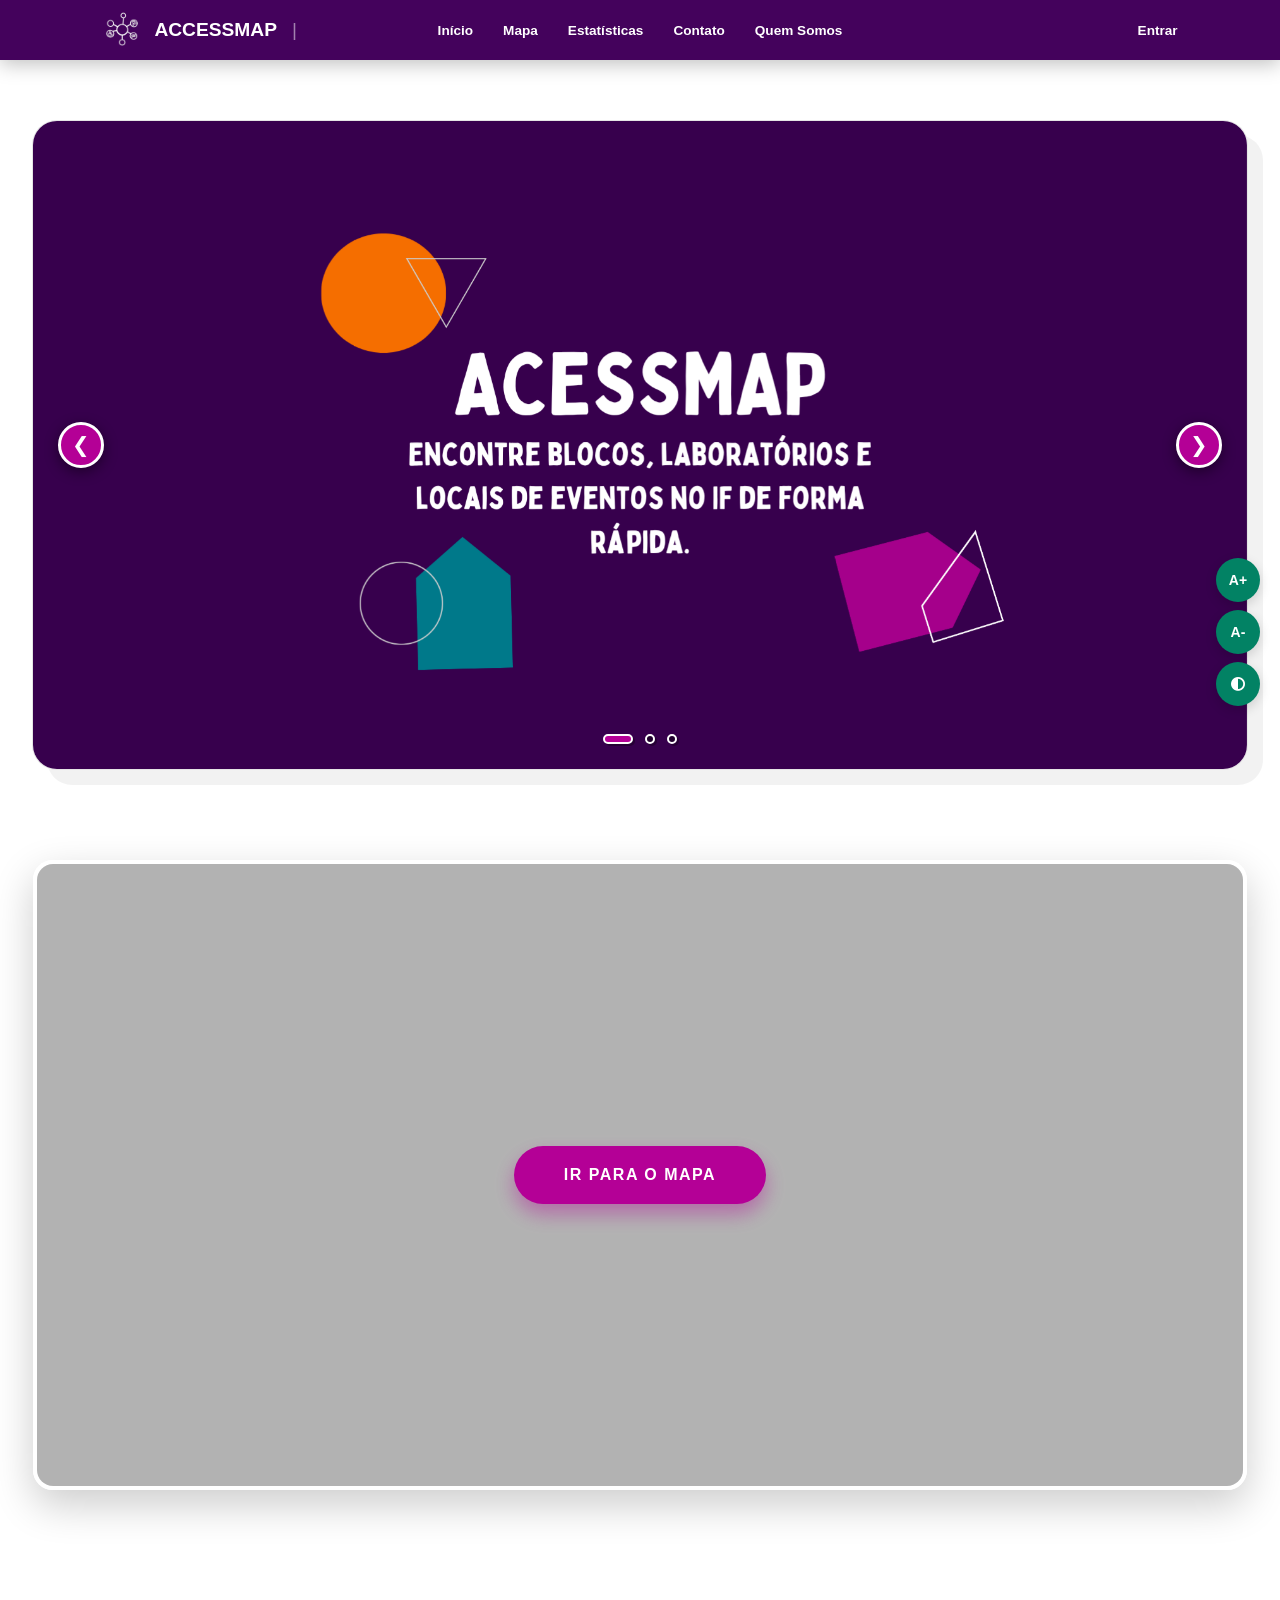
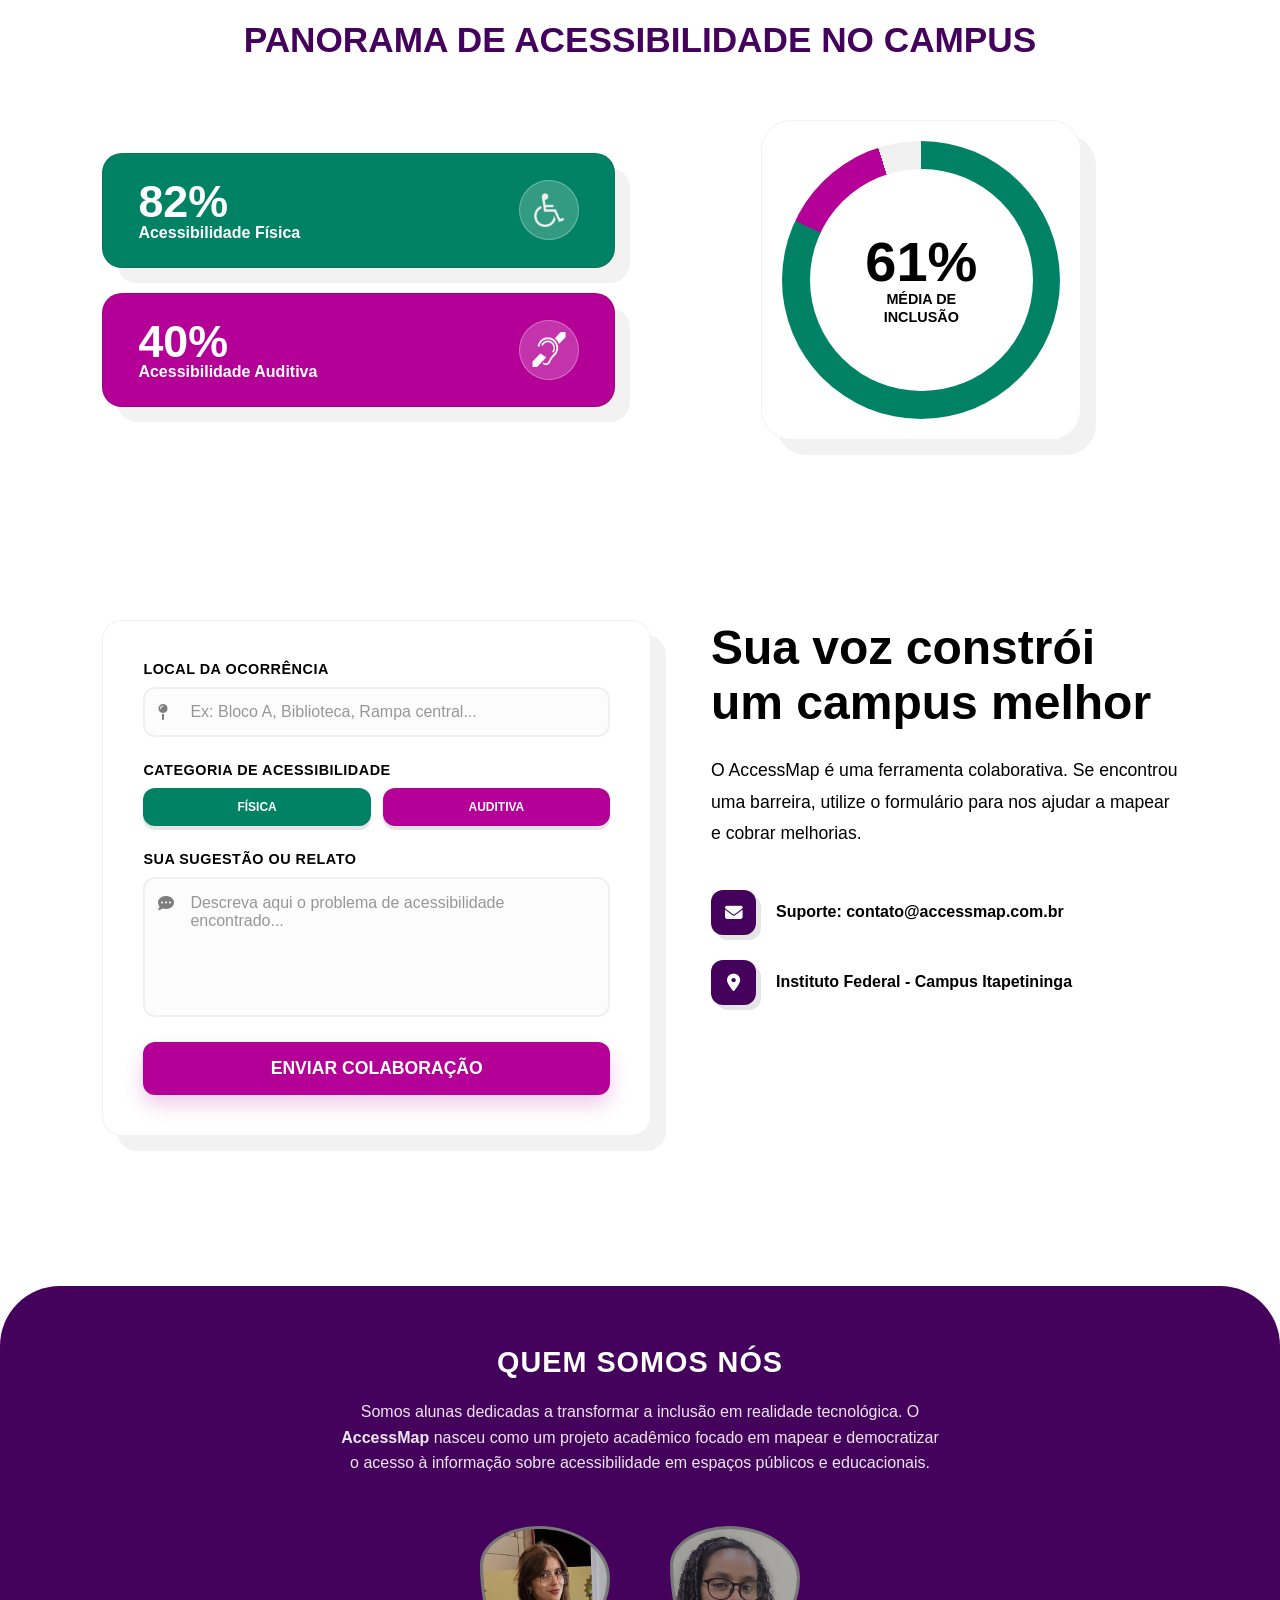
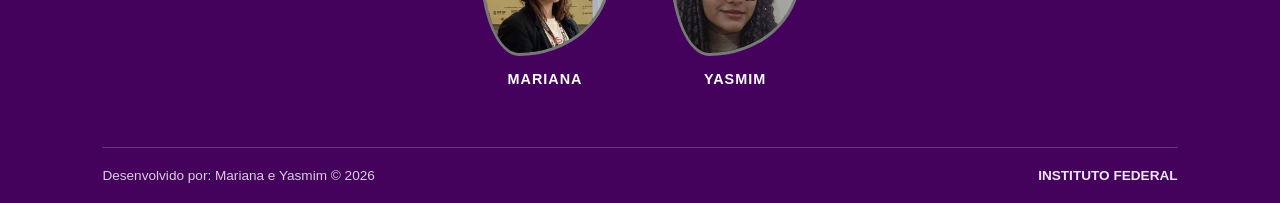
==== index.html @ ba7eb605 "correção das setas do carrossel" ====
<!DOCTYPE html>
<html lang="pt-BR">

<head>
    <meta charset="UTF-8">
    <meta name="viewport" content="width=device-width, initial-scale=1.0">
    <link rel="stylesheet" href="https://cdnjs.cloudflare.com/ajax/libs/font-awesome/6.4.2/css/all.min.css">
    <link rel="stylesheet" href="assets/css/style.css">
    <title>AccessMap - Acessibilidade no Campus</title>
    
    <link rel="icon" type="image/png" href="assets/images/logo-roxa.png">
</head>

<body>    
    <nav class="navbar" aria-label="Navegação Principal">
        <div class="logo">
            <img src="assets/images/logo-branca.png" alt="Logotipo AccessMap com símbolo de localização" class="logo-img">
            <span class="logo-text">ACCESSMAP</span>
        </div>

        <ul class="nav-links-desktop desktop-only">
            <li><a href="#">Início</a></li>
            <li><a href="#mapa">Mapa</a></li>
            <li><a href="#estatisticas">Estatísticas</a></li>
            <li><a href="#contato">Contato</a></li>
            <li><a href="#sobre">Quem Somos</a></li>
        </ul>

        <div class="nav-right desktop-only">
            <a href="login.html" class="btn-login-destaque">Entrar</a>
        </div>

        <div id="menu" class="mobile-only">
            <div id="menu-bar" onclick="menuOnClick()" role="button" aria-expanded="false" aria-controls="nav" aria-label="Menu de Navegação" tabindex="0">
                <div id="bar1" class="bar"></div>
                <div id="bar2" class="bar"></div>
                <div id="bar3" class="bar"></div>
            </div>
            <nav class="nav-mobile" id="nav" aria-label="Navegação móvel">
                <ul>
                    <li><a href="#" onclick="menuOnClick()">Início</a></li>
                    <li><a href="#mapa" onclick="menuOnClick()">Mapa</a></li>
                    <li><a href="#estatisticas" onclick="menuOnClick()">Estatísticas</a></li>
                    <li><a href="#contato" onclick="menuOnClick()">Contato</a></li>
                    <li><a href="#sobre" onclick="menuOnClick()">Quem Somos</a></li>
                    <li><a href="login.html" onclick="menuOnClick()" style="color: #FF4D8D; font-weight: 800;">Entrar</a></li>
                </ul>
            </nav>
        </div>
        <div class="menu-bg mobile-only" id="menu-bg"></div>
    </nav>

    <main id="conteudo-principal">

<section class="secao-carrossel" aria-label="Destaques Informativos">
    <div class="carousel-container">
        <div class="slides-wrapper" id="slider">
            <div class="slide"><img src="assets/images/motivacao.png" alt="Logo AccessMap: Encontre blocos e laboratórios no campus de forma rápida."></div>
            <div class="slide"><img src="assets/images/simbolos.png" alt="Infográfico: Símbolos universais de acessibilidade física e auditiva."></div>
            <div class="slide"><img src="assets/images/slide-final.png" alt="Mapa do campus com pinos de localização: Mova-se com autonomia."></div>
        </div>

        <button class="seta esquerda" onclick="btnMove(-1)" aria-label="Slide Anterior">❮</button>
        <button class="seta direita" onclick="btnMove(1)" aria-label="Próximo Slide">❯</button>

        <div class="indicadores" role="tablist" aria-label="Indicadores dos slides">
            <button class="dot active" onclick="jumpToSlide(0)" role="tab" aria-selected="true" aria-label="Ir para o slide 1"></button>
            <button class="dot" onclick="jumpToSlide(1)" role="tab" aria-selected="false" aria-label="Ir para o slide 2"></button>
            <button class="dot" onclick="jumpToSlide(2)" role="tab" aria-selected="false" aria-label="Ir para o slide 3"></button>
        </div>
    </div>
</section>

        <section id="mapa" class="map-section" aria-label="Mapa Interativo">
            <div class="map-container">
                <iframe
                    src="https://www.google.com/maps/embed?pb=!1m18!1m12!1m3!1d3653.447543818324!2d-48.0191295!3d-23.6061803!2m3!1f0!2f0!3f0!3m2!1i1024!2i768!4f13.1!3m3!1m2!1s0x94c5d336967733f3%3A0x67396a848c823f66!2sIFSP%20Campus%20Itapetininga!5e0!3m2!1spt-BR!2sbr!4v1700000000000"
                    width="100%" height="100%" style="border:0;" allowfullscreen="" loading="lazy"
                    title="Mapa de localização e acessibilidade do Campus Principal do Instituto Federal">
                </iframe>

                <div class="map-overlay">
                    <button type="button" class="btn-mapa" onclick="window.location.href='mapa.html'">
                        IR PARA O MAPA
                    </button>
                </div>
            </div>
        </section>

        <section id="estatisticas" class="stats-section">
            <h2 class="stats-title">PANORAMA DE ACESSIBILIDADE NO CAMPUS</h2>

            <div class="stats-container">
                <div class="stats-cards">

                    <div class="stat-card">
                        <div class="card-content">
                            <span class="card-number">82%</span>
                            <span class="card-label">Acessibilidade Física</span>
                        </div>
                        <div class="card-icon">
                            <img src="assets/images/simbolo-fisica-branca.png" alt="Ícone internacional de acessibilidade para cadeirantes">
                        </div>
                    </div>

                    <div class="stat-card">
                        <div class="card-content">
                            <span class="card-number">40%</span>
                            <span class="card-label">Acessibilidade Auditiva</span>
                        </div>
                        <div class="card-icon">
                            <img src="assets/images/simbolo-auditiva-branca.png" alt="Ícone internacional de acessibilidade para perda auditiva ou surdez">
                        </div>
                    </div>

                </div>

                <div class="stats-chart" aria-label="Gráfico circular mostrando a média de inclusão geral">
                    <div class="chart-container">
                        <div class="chart-ring"></div>
                        <div class="chart-legend-inner">
                            <span class="main-stat">61%</span>
                            <span class="sub-text">Média de<br>Inclusão</span>
                        </div>
                    </div>
                </div>
            </div>
        </section>

        <section id="contato" class="contact-section">
            <div class="contact-container">
                <div class="contact-card">
                    <form action="#" method="POST">
                        <div class="form-group">
                            <label for="local-ocorrencia">Local da Ocorrência</label>
                            <div class="input-wrapper">
                                <i class="fas fa-map-pin" aria-hidden="true"></i> 
                                <input type="text" id="local-ocorrencia" placeholder="Ex: Bloco A, Biblioteca, Rampa central..." required>
                            </div>
                        </div>

                        <fieldset class="form-group fieldset-reset">
                            <legend class="label-style">Categoria de Acessibilidade</legend>
                            <div class="type-buttons" role="group" aria-label="Escolha o tipo de acessibilidade afetada">
                                <button type="button" class="btn-type btn-fisica" aria-pressed="false">FÍSICA</button>
                                <button type="button" class="btn-type btn-auditiva" aria-pressed="false">AUDITIVA</button>
                            </div>
                        </fieldset>

                        <div class="form-group">
                            <label for="relato-sugestao">Sua sugestão ou relato</label>
                            <div class="input-wrapper">
                                <i class="fas fa-comment-dots" aria-hidden="true"></i>
                                <textarea id="relato-sugestao" placeholder="Descreva aqui o problema de acessibilidade encontrado..." required></textarea>
                            </div>
                        </div>

                        <button type="submit" class="btn-submit">ENVIAR COLABORAÇÃO</button>
                    </form>
                </div>

                <div class="contact-info">
                    <h2>Sua voz constrói um campus melhor</h2>
                    <p>O AccessMap é uma ferramenta colaborativa. Se encontrou uma barreira, utilize o formulário para nos ajudar a mapear e cobrar melhorias.</p>

                    <ul class="info-list">
                        <li>
                            <i class="fas fa-envelope" aria-hidden="true"></i> 
                            <span>Suporte: contato@accessmap.com.br</span>
                        </li>
                        <li>
                            <i class="fas fa-map-marker-alt" aria-hidden="true"></i> 
                            <span>Instituto Federal - Campus Itapetininga</span>
                        </li>
                    </ul>
                </div>
            </div>
        </section>

    </main>

    <footer id="sobre" class="main-footer">
        <div class="footer-content">
            <h2 class="footer-title">QUEM SOMOS NÓS</h2>
            <p class="footer-description">
                Somos alunas dedicadas a transformar a inclusão em realidade tecnológica.
                O <strong>AccessMap</strong> nasceu como um projeto acadêmico focado em mapear e democratizar
                o acesso à informação sobre acessibilidade em espaços públicos e educacionais.
            </p>

            <div class="team-container">
                <div class="team-member">
                    <div class="member-photo">
                        <img src="assets/images/mariana.png" alt="Fotografia de Mariana, co-desenvolvedora do projeto AccessMap">
                    </div>
                    <span class="member-name">MARIANA</span>
                </div>
                <div class="team-member">
                    <div class="member-photo">
                        <img src="assets/images/yasmim.jpeg" alt="Fotografia de Yasmim, co-desenvolvedora do projeto AccessMap">
                    </div>
                    <span class="member-name">YASMIM</span>
                </div>
            </div>
        </div>

        <div class="footer-bottom">
            <span class="copyright">Desenvolvido por: Mariana e Yasmim © 2026</span>
            <div class="footer-logo-if">
                <span>INSTITUTO FEDERAL</span>
            </div>
        </div>
    </footer>

    <div vw class="enabled">
        <div vw-access-button class="active"></div>
        <div vw-plugin-wrapper>
            <div class="vw-plugin-top-wrapper"></div>
        </div>
    </div>
    
    <div class="widget-acessibilidade-nativo" role="group" aria-label="Controles manuais de acessibilidade">
        <button type="button" id="btn-aumentar" onclick="mudarFonte(1)" aria-label="Aumentar tamanho do texto">A+</button>
        <button type="button" id="btn-diminuir" onclick="mudarFonte(-1)" aria-label="Diminuir tamanho do texto">A-</button>
        <button type="button" id="btn-contraste" onclick="toggleContraste()" aria-label="Alternar alto contraste">
            <i class="fas fa-adjust" aria-hidden="true"></i>
        </button>
    </div>
    
    <script src="https://vlibras.gov.br/app/vlibras-plugin.js"></script>
    <script>
        new window.VLibras.Widget('https://vlibras.gov.br/app');
    </script>
    
    <script src="assets/js/script.js"></script>
</body>

</html>
---- assets/css/style.css ----
@charset "UTF-8";
.navbar {
  display: flex;
  justify-content: space-between;
  align-items: center;
  padding: 0 8%;
  height: 60px;
  background: #44025c;
  position: fixed;
  top: 0;
  left: 0;
  width: 100%;
  box-sizing: border-box;
  z-index: 100;
  box-shadow: 0 4px 20px rgba(0, 0, 0, 0.25);
}
.navbar .logo {
  flex: 1;
  display: flex;
  align-items: center;
  gap: 12px;
  font-family: "Montserrat", sans-serif;
  font-weight: 800;
  color: #fff;
  font-size: 1.2rem;
}
.navbar .logo .logo-img {
  height: 40px;
  width: auto;
}
.navbar .logo .logo-text {
  display: flex;
  align-items: center;
}
.navbar .logo .logo-text::after {
  content: "|";
  margin-left: 15px;
  font-weight: 200;
  opacity: 0.5;
}

body {
  padding-top: 60px;
}

.nav-links-desktop {
  flex: 2;
  display: flex;
  list-style: none;
  gap: 30px;
  justify-content: center;
}
.nav-links-desktop a {
  text-decoration: none;
  color: #fff;
  font-weight: 600;
  font-family: "Montserrat", sans-serif;
  font-size: 0.85rem;
  transition: 0.3s;
  border-radius: 4px;
}
.nav-links-desktop a:hover {
  color: #cbcbcb;
}
.nav-links-desktop a:focus-visible {
  outline: 2px solid #fff;
  outline-offset: 4px;
}

.nav-right {
  flex: 1;
  display: flex;
  justify-content: flex-end;
  align-items: center;
  gap: 20px;
}
.nav-right .btn-login-destaque {
  text-decoration: none;
  color: #fff;
  font-weight: 800;
  font-family: "Montserrat", sans-serif;
  font-size: 0.85rem;
  border-radius: 4px;
  transition: 0.3s;
}
.nav-right .btn-login-destaque:hover {
  color: #cbcbcb;
}
.nav-right .btn-login-destaque:focus-visible {
  outline: 2px solid #fff;
  outline-offset: 4px;
}

.mobile-only {
  display: none;
}

@media (max-width: 768px) {
  .desktop-only, .nav-links-desktop, .nav-right {
    display: none !important;
  }
  .mobile-only {
    display: block !important;
  }
  .navbar {
    padding: 0 5%;
  }
  #menu-bar {
    width: 55px;
    height: 34px;
    cursor: pointer;
    z-index: 105;
    position: relative;
    display: flex;
    flex-direction: column;
    justify-content: center;
    align-items: flex-end;
    border-radius: 4px;
  }
  #menu-bar .bar {
    height: 3px;
    width: 100%;
    background-color: #fff;
    display: block;
    border-radius: 3px;
    transition: 0.5s;
    margin: 4px 0;
  }
  #menu-bar #bar2 {
    width: 70%;
  }
  .nav-mobile {
    display: none;
    position: fixed;
    top: 0;
    right: 0;
    width: 100%;
    height: 100vh;
    z-index: 104;
    flex-direction: column;
    align-items: center;
    justify-content: center;
  }
  .nav-mobile.change {
    display: flex;
  }
  .nav-mobile ul {
    list-style: none;
    padding: 0;
    text-align: center;
  }
  .nav-mobile ul li {
    padding: 20px 0;
  }
  .nav-mobile ul li a {
    color: white;
    font-size: 1.5rem;
    text-decoration: none;
    font-family: "Montserrat", sans-serif;
    font-weight: 600;
    transition: 0.3s;
    display: block;
  }
  .nav-mobile ul li a:hover {
    color: #cbcbcb;
  }
  .menu-bg {
    position: fixed;
    top: 15px;
    right: 15px;
    width: 0;
    height: 0;
    background: rgba(31.1063829787, 0.914893617, 42.085106383, 0.9);
    border-radius: 50%;
    transition: 0.7s cubic-bezier(0.4, 0, 0.2, 1);
    z-index: 90;
  }
  .menu-bg.change-bg {
    width: 300vmax;
    height: 300vmax;
    transform: translate(50%, -50%);
  }
  .change #bar1 {
    transform: translateY(11px) rotateZ(-45deg);
    width: 100%;
  }
  .change #bar2 {
    opacity: 0;
    transform: translateX(10px);
  }
  .change #bar3 {
    transform: translateY(-11px) rotateZ(45deg);
    width: 100%;
  }
}
@keyframes fadeInMenu {
  from {
    opacity: 0;
    filter: blur(5px);
    transform: scale(0.9);
  }
  to {
    opacity: 1;
    filter: blur(0);
    transform: scale(1);
  }
}
.secao-carrossel {
  margin-top: 20px;
  padding: 40px 0;
  display: flex;
  justify-content: center;
}

.carousel-container {
  width: 95%;
  max-width: 1300px;
  height: 650px;
  position: relative;
  overflow: hidden;
  border-radius: 25px;
  background: white;
  border: 1px solid rgba(0, 0, 0, 0.1);
  box-shadow: 15px 15px 0px rgba(0, 0, 0, 0.05);
  touch-action: pan-y;
}
.carousel-container .slides-wrapper {
  display: flex;
  width: 100%;
  height: 100%;
  transition: transform 1.2s cubic-bezier(0.2, 1, 0.3, 1);
}
.carousel-container .slide {
  min-width: 100%;
  height: 100%;
}
.carousel-container .slide img {
  width: 100%;
  height: 100%;
  object-fit: cover;
  backface-visibility: hidden;
}
.carousel-container .seta {
  position: absolute;
  top: 50%;
  transform: translateY(-50%);
  width: 46px;
  height: 46px;
  display: flex;
  align-items: center;
  justify-content: center;
  font-size: 1.3rem;
  cursor: pointer;
  border-radius: 50%;
  transition: all 0.3s ease;
  z-index: 20;
  background: #b40096;
  color: #ffffff;
  border: 3px solid #ffffff;
  box-shadow: 0px 4px 14px rgba(0, 0, 0, 0.45);
}
.carousel-container .seta:hover {
  background: #44025c;
  transform: translateY(-50%) scale(1.1);
  box-shadow: 0px 6px 18px rgba(0, 0, 0, 0.55);
}
.carousel-container .seta.esquerda {
  left: 25px;
}
.carousel-container .seta.direita {
  right: 25px;
}

.indicadores {
  position: absolute;
  bottom: 25px;
  left: 50%;
  transform: translateX(-50%);
  display: flex;
  gap: 12px;
  z-index: 20;
}
.indicadores .dot {
  width: 10px;
  height: 10px;
  background: rgba(0, 0, 0, 0.4);
  border: 2px solid #ffffff;
  border-radius: 50%;
  cursor: pointer;
  transition: all 0.5s ease;
  box-shadow: 2px 2px 0px rgba(0, 0, 0, 0.3);
}
.indicadores .dot.active {
  background: #b40096;
  border-color: #ffffff;
  width: 30px;
  border-radius: 20px;
}

@media (max-width: 768px) {
  .carousel-container {
    width: 90%;
    height: 350px;
    border-radius: 15px;
    box-shadow: 10px 10px 0px rgba(0, 0, 0, 0.05);
  }
  .carousel-container .seta {
    display: none !important;
  }
}
.map-section {
  padding: 0 20px;
  width: 100%;
  max-width: 98%;
  margin: 50px auto;
  box-sizing: border-box;
  position: relative;
  display: block;
}
.map-section .map-container {
  width: 100%;
  height: 70vh;
  position: relative;
  border-radius: 20px;
  overflow: hidden;
  box-shadow: 0 15px 40px rgba(0, 0, 0, 0.2);
  border: 4px solid #ffffff;
}
.map-section .map-container iframe {
  display: block;
  width: 100%;
  height: 100%;
  filter: grayscale(100%) contrast(1.1);
  border: none;
}
.map-section .map-overlay {
  position: absolute;
  top: 0;
  left: 0;
  width: 100%;
  height: 100%;
  background-color: rgba(0, 0, 0, 0.3);
  display: flex;
  align-items: center;
  justify-content: center;
  pointer-events: auto;
}
.map-section button.btn-mapa {
  appearance: none;
  border: none;
  cursor: pointer;
  background-color: #b40096;
  color: #fff;
  padding: 20px 50px;
  border-radius: 50px;
  font-family: "Montserrat", sans-serif, sans-serif;
  font-weight: 800;
  font-size: 1rem;
  text-transform: uppercase;
  letter-spacing: 1.5px;
  box-shadow: 0 10px 20px rgba(180, 0, 150, 0.4);
  transition: all 0.3s ease;
}
.map-section button.btn-mapa:hover {
  background-color: rgb(129, 0, 107.5);
  transform: scale(1.05);
  box-shadow: 0 15px 30px rgba(180, 0, 150, 0.6);
}
@media (max-width: 768px) {
  .map-section {
    padding: 0 10px;
    max-width: 100%;
    margin: 30px auto;
  }
  .map-section .map-container {
    height: 80vh;
    border-radius: 15px;
  }
  .map-section button.btn-mapa {
    padding: 15px 30px;
    font-size: 0.85rem;
  }
}

@keyframes fadeInUp {
  from {
    opacity: 0;
    transform: translateY(30px);
  }
  to {
    opacity: 1;
    transform: translateY(0);
  }
}
.stats-section {
  padding: 80px 8%;
  background-color: #fff;
  text-align: center;
  overflow: hidden;
}
.stats-section .stats-title {
  font-family: "Montserrat", sans-serif;
  color: #44025c;
  font-size: 2.2rem;
  margin-bottom: 60px;
  font-weight: 800;
  animation: fadeInUp 0.8s ease forwards;
  transition: color 0.3s ease;
}
.stats-section .stats-title:hover {
  color: #b40096;
}
.stats-section .stats-container {
  display: flex;
  gap: 50px;
  justify-content: center;
  align-items: center;
}
.stats-section .stats-cards {
  flex: 1;
  display: flex;
  flex-direction: column;
  gap: 25px;
}
.stats-section .stats-cards .stat-card {
  display: flex;
  justify-content: space-between;
  align-items: center;
  padding: 25px 35px;
  border-radius: 20px;
  color: #fff;
  border: 1px solid rgba(0, 0, 0, 0.1);
  box-shadow: 15px 15px 0px rgba(0, 0, 0, 0.05);
  transition: all 0.4s cubic-bezier(0.175, 0.885, 0.32, 1.275);
  opacity: 0;
  animation: fadeInUp 0.6s ease forwards;
}
.stats-section .stats-cards .stat-card:nth-child(1) {
  animation-delay: 0.2s;
  background-color: #028264;
}
.stats-section .stats-cards .stat-card:nth-child(2) {
  animation-delay: 0.4s;
  background-color: #b40096;
}
.stats-section .stats-cards .stat-card:hover {
  transform: translate(-5px, -5px);
  box-shadow: 20px 20px 0px rgba(0, 0, 0, 0.08);
  filter: brightness(1.1);
}
.stats-section .stats-cards .stat-card:hover .card-icon {
  transform: rotate(15deg) scale(1.1);
}
.stats-section .stats-cards .stat-card .card-content {
  text-align: left;
}
.stats-section .stats-cards .stat-card .card-number {
  font-size: 2.8rem;
  font-weight: 800;
  display: block;
  line-height: 1;
}
.stats-section .stats-cards .stat-card .card-label {
  font-weight: 600;
  font-size: 1rem;
  display: block;
}
.stats-section .stats-cards .stat-card .card-icon {
  width: 60px;
  height: 60px;
  background: rgba(255, 255, 255, 0.2);
  backdrop-filter: blur(5px);
  border: 1px solid rgba(255, 255, 255, 0.3);
  border-radius: 50%;
  display: flex;
  justify-content: center;
  align-items: center;
  transition: transform 0.4s ease;
}
.stats-section .stats-cards .stat-card .card-icon img {
  width: 60%;
  height: 60%;
}
.stats-section .stats-chart {
  flex: 1;
  display: flex;
  justify-content: center;
  opacity: 0;
  animation: fadeInUp 0.8s ease forwards 0.5s;
}
.stats-section .stats-chart .chart-container {
  position: relative;
  width: 320px;
  height: 320px;
  padding: 20px;
  background: #fff;
  border-radius: 30px;
  border: 1px solid rgba(0, 0, 0, 0.05);
  box-shadow: 15px 15px 0px rgba(0, 0, 0, 0.05);
  transition: transform 0.5s ease;
}
.stats-section .stats-chart .chart-container:hover {
  transform: translate(-5px, -5px);
  box-shadow: 20px 20px 0px rgba(0, 0, 0, 0.08);
}
.stats-section .stats-chart .chart-ring {
  width: 100%;
  height: 100%;
  border-radius: 50%;
  background: conic-gradient(#028264 0% 82%, #b40096 82% 95%, #f0f0f0 95% 100%);
  display: flex;
  justify-content: center;
  align-items: center;
}
.stats-section .stats-chart .chart-ring::after {
  content: "";
  position: absolute;
  width: 70%;
  height: 70%;
  background-color: #fff;
  border-radius: 50%;
}
.stats-section .stats-chart .chart-legend-inner {
  position: absolute;
  top: 50%;
  left: 50%;
  transform: translate(-50%, -50%);
  z-index: 2;
  text-align: center;
  pointer-events: none;
}
.stats-section .stats-chart .chart-legend-inner .main-stat {
  display: block;
  font-size: 3.5rem;
  font-weight: 800;
  color: #000000;
  line-height: 1;
}
.stats-section .stats-chart .chart-legend-inner .sub-text {
  font-size: 0.9rem;
  color: #000000;
  font-weight: 600;
  text-transform: uppercase;
}

@media (max-width: 992px) {
  .stats-section {
    padding: 60px 20px;
  }
  .stats-section .stats-title {
    font-size: 1.8rem;
    margin-bottom: 40px;
    padding: 0 10px;
  }
  .stats-container {
    flex-direction: column;
    gap: 30px;
  }
  .stats-cards {
    width: 100%;
    order: 1;
    padding: 0 10px;
  }
  .stats-cards .stat-card {
    padding: 20px;
    box-shadow: 8px 8px 0px rgba(0, 0, 0, 0.05);
    min-height: 100px;
  }
  .stats-cards .stat-card:hover {
    transform: none;
  }
  .stats-cards .stat-card .card-content {
    max-width: 70%;
  }
  .stats-cards .stat-card .card-number {
    font-size: 2.2rem;
    overflow-wrap: break-word;
  }
  .stats-cards .stat-card .card-label {
    font-size: 0.9rem;
    line-height: 1.2;
    white-space: normal;
  }
  .stats-cards .stat-card .card-icon {
    width: 50px;
    height: 50px;
    flex-shrink: 0;
  }
  .stats-chart {
    order: 2;
    width: 100%;
  }
  .stats-chart .chart-container {
    width: 280px;
    height: 280px;
    margin: 0 auto;
    box-shadow: 8px 8px 0px rgba(0, 0, 0, 0.05);
  }
  .stats-chart .chart-legend-inner .main-stat {
    font-size: 2.8rem;
  }
  .stats-chart .chart-legend-inner .sub-text {
    font-size: 0.8rem;
  }
}
@media (max-width: 380px) {
  .stats-section .stats-cards .stat-card {
    padding: 15px;
  }
  .stats-section .stats-cards .stat-card .card-number {
    font-size: 1.8rem;
  }
  .stats-section .stats-cards .stat-card .card-icon {
    width: 40px;
    height: 40px;
  }
}
.contact-section {
  padding: 100px 8%;
  background-color: #fff;
  overflow: hidden;
  text-align: left;
}
.contact-section .contact-container {
  display: flex;
  align-items: flex-start;
  gap: 60px;
  justify-content: space-between;
  max-width: 100%;
}
.contact-section .contact-card {
  flex: 1;
  background: #fff;
  padding: 40px;
  border-radius: 20px;
  border: 1px solid rgba(0, 0, 0, 0.05);
  box-shadow: 15px 15px 0px rgba(0, 0, 0, 0.05);
  transition: all 0.3s ease;
  min-width: 0;
}
.contact-section .contact-card:hover {
  transform: translate(-5px, -5px);
  box-shadow: 20px 20px 0px rgba(0, 0, 0, 0.08);
}
.contact-section .contact-card .fieldset-reset {
  border: none !important;
  outline: none !important;
  margin: 0 0 25px 0;
  padding: 0;
  display: block;
  width: 100%;
}
.contact-section .contact-card .label-style, .contact-section .contact-card label {
  display: block;
  font-family: "Montserrat", sans-serif;
  color: #000000;
  font-size: 0.9rem;
  font-weight: 700;
  margin-bottom: 10px;
  text-transform: uppercase;
  letter-spacing: 0.5px;
}
.contact-section .contact-card .form-group {
  margin-bottom: 25px;
  text-align: left;
}
.contact-section .contact-card .form-group label {
  display: block;
  font-family: "Montserrat", sans-serif;
  color: #000000;
  font-size: 0.9rem;
  font-weight: 700;
  margin-bottom: 10px;
  text-transform: uppercase;
  letter-spacing: 0.5px;
}
.contact-section .contact-card .form-group .input-wrapper {
  position: relative;
  display: flex;
  align-items: center;
}
.contact-section .contact-card .form-group .input-wrapper i {
  position: absolute;
  left: 15px;
  color: #000000;
  opacity: 0.5;
  pointer-events: none;
  transition: opacity 0.3s, color 0.3s;
}
.contact-section .contact-card .form-group .input-wrapper input, .contact-section .contact-card .form-group .input-wrapper textarea {
  width: 100%;
  padding: 14px 15px 14px 45px;
  border: 2px solid #f0f0f0;
  border-radius: 12px;
  font-family: "Open Sans", sans-serif;
  background-color: #fcfcfc;
  outline: none;
  transition: all 0.3s ease;
  box-sizing: border-box;
  color: #000000;
  font-size: 1rem;
}
.contact-section .contact-card .form-group .input-wrapper input::placeholder, .contact-section .contact-card .form-group .input-wrapper textarea::placeholder {
  color: #000000;
  opacity: 0.4;
}
.contact-section .contact-card .form-group .input-wrapper input:focus, .contact-section .contact-card .form-group .input-wrapper textarea:focus {
  border-color: #028264;
  background-color: #fff;
  box-shadow: 0 5px 15px rgba(2, 130, 100, 0.1);
}
.contact-section .contact-card .form-group .input-wrapper input:focus + i, .contact-section .contact-card .form-group .input-wrapper textarea:focus + i {
  opacity: 1;
  color: #028264;
}
.contact-section .contact-card .form-group .input-wrapper textarea {
  height: 140px;
  resize: none;
  padding-top: 15px;
}
.contact-section .contact-card .form-group .input-wrapper i.fa-comment-dots {
  top: 18px;
}
.contact-section .type-buttons {
  display: flex;
  gap: 12px;
  flex-wrap: wrap;
  margin-bottom: 0px;
}
.contact-section .type-buttons .btn-type {
  flex: 1;
  min-width: 90px;
  padding: 12px;
  border: none;
  border-radius: 12px;
  color: white;
  font-family: "Montserrat", sans-serif;
  font-weight: 700;
  font-size: 0.75rem;
  cursor: pointer;
  transition: all 0.3s ease;
  box-shadow: 0 4px 0px rgba(0, 0, 0, 0.1);
}
.contact-section .type-buttons .btn-type:hover {
  opacity: 0.9;
  transform: translateY(-2px);
  box-shadow: 0 6px 0px rgba(0, 0, 0, 0.1);
}
.contact-section .type-buttons .btn-type:active {
  transform: translateY(0px);
  box-shadow: 0 2px 0px rgba(0, 0, 0, 0.1);
}
.contact-section .type-buttons .btn-fisica {
  background-color: #028264;
}
.contact-section .type-buttons .btn-visual {
  background-color: #8399fb;
}
.contact-section .type-buttons .btn-auditiva {
  background-color: #b40096;
}
.contact-section .btn-submit {
  background-color: #b40096;
  color: white;
  border: none;
  padding: 16px;
  border-radius: 12px;
  font-family: "Montserrat", sans-serif;
  font-weight: 800;
  font-size: 1.1rem;
  cursor: pointer;
  transition: all 0.3s ease;
  width: 100%;
  box-shadow: 0 10px 20px rgba(180, 0, 150, 0.2);
}
.contact-section .btn-submit:hover {
  background-color: rgb(129, 0, 107.5);
  transform: translateY(-3px);
  box-shadow: 0 15px 25px rgba(180, 0, 150, 0.3);
}
.contact-section .contact-info {
  flex: 1;
  min-width: 0;
}
.contact-section .contact-info h2 {
  font-family: "Montserrat", sans-serif;
  color: #000000;
  font-size: 3rem;
  font-weight: 800;
  margin-bottom: 25px;
}
.contact-section .contact-info p {
  font-size: 1.1rem;
  color: #000000;
  margin-bottom: 40px;
  line-height: 1.8;
}
.contact-section .contact-info .info-list {
  list-style: none;
  padding: 0;
}
.contact-section .contact-info .info-list li {
  display: flex;
  align-items: center;
  gap: 20px;
  font-weight: 600;
  color: #000000;
  margin-bottom: 25px;
}
.contact-section .contact-info .info-list li i {
  color: white;
  background-color: #44025c;
  width: 45px;
  height: 45px;
  display: flex;
  align-items: center;
  justify-content: center;
  border-radius: 12px;
  font-size: 1.1rem;
  flex-shrink: 0;
  box-shadow: 5px 5px 0px rgba(0, 0, 0, 0.1);
}

@media (max-width: 992px) {
  .contact-section {
    padding: 60px 25px;
  }
  .contact-container {
    flex-direction: column;
    gap: 50px;
  }
  .contact-card {
    width: 100%;
    order: 2;
    padding: 30px 20px;
  }
  .contact-info {
    order: 1;
    width: 100%;
  }
  .contact-info h2 {
    font-size: 2.2rem;
  }
}
.main-footer {
  background-color: #44025c;
  color: #fff;
  padding: 60px 8% 20px 8%;
  border-radius: 60px 60px 0 0;
  text-align: center;
  position: relative;
  margin-top: 50px;
}
.main-footer .footer-title {
  font-family: "Montserrat", sans-serif;
  font-weight: 800;
  font-size: 1.8rem;
  margin-bottom: 20px;
  letter-spacing: 1px;
}
.main-footer .footer-description {
  max-width: 600px;
  margin: 0 auto 50px auto;
  font-family: "Open Sans", sans-serif;
  line-height: 1.6;
  opacity: 0.9;
}
.main-footer .team-container {
  display: flex;
  justify-content: center;
  gap: 60px;
  margin-bottom: 60px;
}
.main-footer .team-container .team-member {
  display: flex;
  flex-direction: column;
  align-items: center;
  gap: 15px;
}
.main-footer .team-container .team-member .member-photo {
  width: 130px;
  height: 130px;
  background-color: #555;
  border-radius: 45% 55% 70% 30%/30% 40% 60% 70%;
  overflow: hidden;
  border: 3px solid rgba(255, 255, 255, 0.2);
  transition: transform 0.3s ease, border-color 0.3s ease;
}
.main-footer .team-container .team-member .member-photo img {
  width: 100%;
  height: 100%;
  object-fit: cover;
  filter: none;
  transition: 0.3s;
}
.main-footer .team-container .team-member .member-photo:hover {
  transform: scale(1.1) rotate(5deg);
  border-color: #b40096;
}
.main-footer .team-container .team-member .member-photo:hover img {
  filter: none;
}
.main-footer .team-container .team-member .member-name {
  font-family: "Montserrat", sans-serif;
  font-weight: 700;
  font-size: 0.9rem;
  letter-spacing: 1px;
}
.main-footer .footer-bottom {
  border-top: 1px solid rgba(255, 255, 255, 0.2);
  padding-top: 20px;
  display: flex;
  justify-content: space-between;
  align-items: center;
  font-family: "Open Sans", sans-serif;
  font-size: 0.85rem;
}
.main-footer .footer-bottom .copyright {
  opacity: 0.8;
}
.main-footer .footer-bottom .footer-logo-if {
  font-weight: 700;
  opacity: 0.9;
}

@media (max-width: 768px) {
  .main-footer {
    padding: 40px 5% 20px 5%;
    border-radius: 40px 40px 0 0;
  }
  .main-footer .team-container {
    gap: 30px;
    flex-wrap: wrap;
  }
  .main-footer .footer-bottom {
    flex-direction: column;
    gap: 15px;
    text-align: center;
  }
}
/* ==========================================================================
   1. V-LIBRAS (Customização do Botão de Libras)
   ========================================================================== */
div[vw].enabled {
  position: fixed !important;
  top: 50% !important;
  bottom: auto !important;
  right: 20px !important;
  left: auto !important;
  z-index: 2147483647 !important;
}
div[vw].enabled [vw-access-button], div[vw].enabled .vw-access-button {
  background-color: #028264 !important;
  box-shadow: 0 4px 12px rgba(0, 0, 0, 0.15) !important;
}
div[vw].enabled [vw-access-button] img, div[vw].enabled .vw-access-button img {
  filter: hue-rotate(310deg) saturate(1.5) !important;
}

/* ==========================================================================
   2. WIDGET DE ACESSIBILIDADE NATIVO (A+, A-, Contraste)
   ========================================================================== */
.widget-acessibilidade-nativo {
  position: fixed !important;
  top: 62% !important;
  bottom: auto !important;
  right: 20px !important;
  left: auto !important;
  z-index: 2147483647 !important;
  display: flex;
  flex-direction: column;
  gap: 8px;
}
.widget-acessibilidade-nativo button {
  width: 44px;
  height: 44px;
  background-color: #028264;
  color: #fff;
  border: none;
  border-radius: 50%;
  font-family: "Montserrat", sans-serif;
  font-weight: 700;
  font-size: 14px !important;
  cursor: pointer;
  display: flex;
  align-items: center;
  justify-content: center;
  box-shadow: 0 4px 12px rgba(0, 0, 0, 0.15);
  transition: all 0.2s cubic-bezier(0.175, 0.885, 0.32, 1.275);
}
.widget-acessibilidade-nativo button:hover {
  background-color: rgb(1.3818181818, 89.8181818182, 69.0909090909);
  transform: scale(1.08);
}
.widget-acessibilidade-nativo button:focus-visible {
  outline: 3px solid #b40096;
  outline-offset: 2px;
  transform: scale(1.08);
}

/* ==========================================================================
   3. REGRAS DE RESPONSIVIDADE (Ajustes para Mobile)
   ========================================================================== */
@media (max-width: 768px) {
  div[vw].enabled {
    top: 45% !important;
    right: 10px !important;
    transform: scale(0.85);
  }
  .widget-acessibilidade-nativo {
    top: 56% !important;
    right: 10px !important;
  }
  .widget-acessibilidade-nativo button {
    width: 38px;
    height: 38px;
  }
}
/* ==========================================================================
   4. ESTILOS GLOBAIS DE ALTO CONTRASTE (Injetado via JavaScript no body)
   ========================================================================== */
body.alto-contraste {
  background-color: #000000 !important;
  color: #ffffff !important;
}
body.alto-contraste h1, body.alto-contraste h2, body.alto-contraste h3, body.alto-contraste h4, body.alto-contraste p, body.alto-contraste span, body.alto-contraste li, body.alto-contraste a, body.alto-contraste label, body.alto-contraste legend, body.alto-contraste .logo-text, body.alto-contraste .back-link, body.alto-contraste .switch {
  color: #ffff00 !important;
}
body.alto-contraste .navbar, body.alto-contraste .auth-card, body.alto-contraste .main-footer, body.alto-contraste .stats-section, body.alto-contraste .contact-card, body.alto-contraste .sidebar {
  background-color: #000000 !important;
  background: #000000 !important;
  border: 2px solid #ffff00 !important;
  box-shadow: none !important;
}
body.alto-contraste .input-group input, body.alto-contraste .search-container input {
  background-color: #000000 !important;
  color: #ffffff !important;
  border: 2px solid #ffff00 !important;
}
body.alto-contraste .input-group input::placeholder, body.alto-contraste .search-container input::placeholder {
  color: #ffff00 !important;
  opacity: 0.8;
}
body.alto-contraste button, body.alto-contraste .btn-auth, body.alto-contraste .btn-mapa, body.alto-contraste .btn-submit, body.alto-contraste .btn-type {
  background-color: #000000 !important;
  color: #ffff00 !important;
  border: 2px solid #ffff00 !important;
  box-shadow: none !important;
}
body.alto-contraste button:hover, body.alto-contraste button:focus-visible, body.alto-contraste .btn-auth:hover, body.alto-contraste .btn-auth:focus-visible, body.alto-contraste .btn-mapa:hover, body.alto-contraste .btn-mapa:focus-visible, body.alto-contraste .btn-submit:hover, body.alto-contraste .btn-submit:focus-visible, body.alto-contraste .btn-type:hover, body.alto-contraste .btn-type:focus-visible {
  background-color: #ffff00 !important;
  color: #000000 !important;
}
body.alto-contraste .widget-acessibilidade-nativo button {
  background-color: #000000 !important;
  color: #ffff00 !important;
  border: 2px solid #ffff00 !important;
  box-shadow: none !important;
}
body.alto-contraste .widget-acessibilidade-nativo button:hover {
  background-color: #ffff00 !important;
  color: #000000 !important;
}
body.alto-contraste #map, body.alto-contraste iframe, body.alto-contraste img, body.alto-contraste .slide img {
  filter: grayscale(100%) contrast(140%) !important;
}

.container-mapa {
  display: flex;
  width: 100%;
  height: calc(100vh - 80px);
  background-color: #f4f4f4;
  overflow: hidden;
}
.container-mapa .sidebar {
  width: 380px;
  height: 100%;
  background: #fff;
  display: flex;
  flex-direction: column;
  box-shadow: 4px 0 15px rgba(0, 0, 0, 0.05);
  z-index: 10;
  padding: 25px;
}
.container-mapa .sidebar h2 {
  font-family: "Montserrat", sans-serif;
  font-size: 1.5rem;
  color: #000000;
  margin-bottom: 20px;
}
.container-mapa .sidebar .search-container {
  position: relative;
  margin-bottom: 20px;
}
.container-mapa .sidebar .search-container .search-icon {
  position: absolute;
  left: 15px;
  top: 50%;
  transform: translateY(-50%);
  color: #000000;
  opacity: 0.6;
  pointer-events: none;
  font-size: 0.9rem;
  z-index: 5;
}
.container-mapa .sidebar .search-container #search-input {
  width: 100%;
  padding: 12px 15px 12px 40px;
  border: 2px solid #f0f0f0;
  border-radius: 12px;
  font-family: "Montserrat", sans-serif;
  font-size: 0.9rem;
  color: #000000;
  transition: all 0.3s ease;
  background-color: #f9f9f9;
}
.container-mapa .sidebar .search-container #search-input::placeholder {
  color: #000000;
  opacity: 0.5;
}
.container-mapa .sidebar .search-container #search-input:focus {
  outline: none;
  border-color: #b40096;
  background-color: #fff;
  box-shadow: 0 4px 12px rgba(180, 0, 150, 0.1);
}
.container-mapa .sidebar .fieldset-reset {
  border: none;
  margin: 0 0 25px 0;
  padding: 0;
}
.container-mapa .sidebar .fieldset-reset span {
  display: block;
  font-family: "Montserrat", sans-serif;
  font-size: 0.8rem;
  font-weight: 700;
  text-transform: uppercase;
  letter-spacing: 0.5px;
  color: #000000;
  margin-bottom: 8px;
}
.container-mapa .sidebar .fieldset-reset .type-buttons {
  display: flex;
  gap: 8px;
  width: 100%;
}
.container-mapa .sidebar .fieldset-reset .type-buttons .btn-type {
  flex: 1;
  padding: 10px 5px;
  border: 2px solid #f0f0f0;
  border-radius: 10px;
  background-color: #f9f9f9;
  color: #000000;
  font-family: "Montserrat", sans-serif;
  font-weight: 700;
  font-size: 0.75rem;
  cursor: pointer;
  transition: all 0.2s ease;
  text-align: center;
}
.container-mapa .sidebar .fieldset-reset .type-buttons .btn-type:hover {
  border-color: #ddd;
  background-color: #f0f0f0;
}
.container-mapa .sidebar .fieldset-reset .type-buttons .btn-type.active {
  color: #ffffff;
}
.container-mapa .sidebar .fieldset-reset .type-buttons .btn-type.active:nth-child(1) {
  background-color: #c95106;
  border-color: #c95106;
}
.container-mapa .sidebar .fieldset-reset .type-buttons .btn-type.active:nth-child(2) {
  background-color: #b40096;
  border-color: #b40096;
}
.container-mapa .sidebar .fieldset-reset .type-buttons .btn-type.active:nth-child(3) {
  background-color: #001774;
  border-color: #001774;
}
.container-mapa .sidebar .header-filtros {
  display: flex;
  justify-content: space-between;
  align-items: center;
  margin-bottom: 15px;
}
.container-mapa .sidebar .header-filtros h3 {
  font-size: 0.85rem;
  text-transform: uppercase;
  letter-spacing: 1px;
  color: #000000;
  margin: 0;
}
.container-mapa .sidebar .header-filtros .btn-reset {
  background: #b40096;
  color: white;
  border: none;
  padding: 6px 14px;
  border-radius: 20px;
  font-size: 0.7rem;
  font-weight: 700;
  text-transform: uppercase;
  cursor: pointer;
  transition: all 0.3s ease;
  box-shadow: 0 2px 5px rgba(180, 0, 150, 0.2);
}
.container-mapa .sidebar .header-filtros .btn-reset:hover {
  background: rgb(129, 0, 107.5);
  transform: translateY(-1px);
  box-shadow: 0 4px 8px rgba(180, 0, 150, 0.3);
}
.container-mapa .sidebar .header-filtros .btn-reset:active {
  transform: translateY(0);
}
.container-mapa .sidebar .filtros {
  display: flex;
  gap: 15px;
  margin-bottom: 30px;
}
.container-mapa .sidebar .filtros .filtro {
  width: 60px;
  height: 60px;
  display: flex;
  align-items: center;
  justify-content: center;
  border-radius: 12px;
  background: #f8f9fa;
  cursor: pointer;
  transition: all 0.3s ease;
  border: 2px solid transparent;
}
.container-mapa .sidebar .filtros .filtro img {
  width: 35px;
  height: 35px;
  object-fit: contain;
}
.container-mapa .sidebar .filtros .filtro:hover {
  transform: translateY(-3px);
  box-shadow: 0 5px 15px rgba(0, 0, 0, 0.1);
}
.container-mapa .sidebar .filtros .filtro.ativo {
  background: rgba(180, 0, 150, 0.05);
  border-color: #b40096;
}
.container-mapa .sidebar .filtros .filtro.ativo img {
  filter: drop-shadow(0 0 2px rgba(180, 0, 150, 0.5));
}
.container-mapa .sidebar #lista-lugares {
  flex: 1;
  overflow-y: auto;
  padding-right: 5px;
}
.container-mapa .sidebar #lista-lugares::-webkit-scrollbar {
  width: 6px;
}
.container-mapa .sidebar #lista-lugares::-webkit-scrollbar-thumb {
  background: #ddd;
  border-radius: 10px;
}
.container-mapa .sidebar #lista-lugares .item-lugar {
  padding: 15px;
  background: #fff;
  border: 1px solid #eee;
  border-radius: 10px;
  margin-bottom: 12px;
  cursor: pointer;
  transition: all 0.2s ease;
}
.container-mapa .sidebar #lista-lugares .item-lugar:hover {
  background: #fdfdfd;
  border-color: #b40096;
  transform: translateX(5px);
}
.container-mapa .sidebar #lista-lugares .item-lugar p {
  margin: 0 0 5px 0;
  font-weight: 600;
  color: #000000;
  font-size: 0.95rem;
}
.container-mapa .sidebar #lista-lugares .item-lugar span {
  font-size: 0.8rem;
  color: #000000;
  display: block;
}
.container-mapa #map {
  flex: 1;
  height: 100%;
  background-color: #e5e5e5;
  cursor: crosshair;
}
.container-mapa #map .leaflet-popup-content-wrapper {
  border-radius: 12px;
  padding: 5px;
  box-shadow: 0 3px 14px rgba(0, 0, 0, 0.2);
}
.container-mapa #map .leaflet-popup-content {
  font-family: "Montserrat", sans-serif;
  line-height: 1.4;
  color: #000000;
}
.container-mapa #map .leaflet-popup-content strong {
  color: #000000;
  display: block;
  margin-bottom: 2px;
}

@media (max-width: 992px) {
  .container-mapa {
    flex-direction: column !important;
    height: auto !important;
  }
  .sidebar {
    width: 100% !important;
    height: auto !important;
    padding: 20px !important;
  }
  .sidebar #lista-lugares {
    max-height: 40vh;
    overflow-y: auto;
    margin-bottom: 20px;
  }
  #map {
    width: 100% !important;
    height: 400px !important;
    flex: none !important;
  }
}
/* Página de Login */
.auth-page {
  margin: 0;
  font-family: Arial, sans-serif;
  background: linear-gradient(180deg, #f0f0f0, #dcdcdc);
  height: 100vh;
  overflow: hidden;
  position: relative;
}

/* Ondas de fundo */
.auth-page::before,
.auth-page::after {
  content: "";
  position: absolute;
  width: 200%;
  height: 300px;
  background: #e6e6e6;
  border-radius: 50%;
  left: -50%;
}

.auth-page::before {
  bottom: 120px;
}

.auth-page::after {
  bottom: 0;
  background: #dcdcdc;
}

/* Container central */
.auth-container {
  height: 100vh;
  display: flex;
  justify-content: center;
  align-items: center;
}

/* Card */
.auth-card {
  width: 350px;
  padding: 40px;
  background: #fff;
  border-radius: 12px;
  text-align: center;
  box-shadow: 0 25px 50px rgba(0, 0, 0, 0.2);
  display: none;
  z-index: 2;
}
.auth-card h2 {
  color: #5a2a83;
  margin-bottom: 30px;
  font-size: 28px;
}
.auth-card button {
  width: 100%;
  padding: 12px;
  background: #ff4b6e;
  border: none;
  border-radius: 6px;
  color: white;
  font-weight: bold;
  cursor: pointer;
  margin-top: 20px;
  transition: 0.3s;
}
.auth-card button:hover {
  background: #e63e5f;
}

.auth-card.active {
  display: block;
}

/* Inputs */
.input-group {
  margin-bottom: 20px;
}
.input-group input {
  width: 100%;
  border: none;
  border-bottom: 1px solid #aaa;
  padding: 10px;
  outline: none;
  font-size: 14px;
  background: transparent;
}

/* Linha dupla (senha + confirmar) */
.input-row {
  display: flex;
  gap: 10px;
}
.input-row input {
  width: 100%;
  border: none;
  border-bottom: 1px solid #aaa;
  padding: 10px;
  outline: none;
}

/* Opções */
.options {
  display: flex;
  justify-content: space-between;
  font-size: 12px;
  margin-top: 5px;
}
.options a {
  text-decoration: none;
  color: #333;
}
.options a:hover {
  text-decoration: underline;
}

/* Alternância */
.switch {
  margin-top: 20px;
  font-size: 14px;
}
.switch span {
  color: #5a2a83;
  cursor: pointer;
  font-weight: bold;
}
.switch span:hover {
  text-decoration: underline;
}

.autenticacao {
  margin: 0;
  font-family: "Montserrat", sans-serif;
  background: linear-gradient(180deg, #f0f0f0, #dcdcdc);
  min-height: 100vh;
  display: flex;
  justify-content: center;
  align-items: center;
  padding: 20px;
  position: relative;
  overflow-x: hidden;
  /* Header com Logo e Voltar - Fixado no canto superior esquerdo */
}
.autenticacao .auth-header {
  position: absolute;
  top: 30px;
  left: 30px;
  display: flex;
  align-items: center;
  gap: 15px;
  z-index: 10;
}
.autenticacao .auth-header .logo-img-auth {
  width: 100px; /* Define um tamanho fixo para não "bugar" */
  height: auto; /* Mantém a proporção */
  display: block;
}
.autenticacao .auth-header .back-link {
  text-decoration: none;
  color: #44025c;
  font-weight: 600;
  font-size: 0.9rem;
  transition: 0.3s;
}
.autenticacao .auth-header .back-link:hover {
  color: #b40096;
}
.autenticacao {
  /* Container do Card */
}
.autenticacao .auth-container {
  width: 100%;
  display: flex;
  justify-content: center;
  align-items: center;
  z-index: 2;
}
.autenticacao {
  /* Card de Cadastro */
}
.autenticacao .auth-card {
  width: 100%;
  max-width: 450px; /* Cadastro costuma ser um pouco mais largo que login */
  padding: 40px;
  background: #fff;
  border-radius: 12px;
  text-align: center;
  box-shadow: 0 25px 50px rgba(0, 0, 0, 0.15);
}
.autenticacao .auth-card h2 {
  color: #44025c;
  margin-bottom: 30px;
  font-size: 28px;
  font-weight: 800;
}
.autenticacao .auth-card {
  /* Campos de Input */
}
.autenticacao .auth-card .input-group {
  margin-bottom: 20px;
  text-align: left;
}
.autenticacao .auth-card .input-group input {
  width: 100%;
  border: none;
  border-bottom: 2px solid #ddd;
  padding: 10px 5px;
  outline: none;
  font-size: 15px;
  background: transparent;
  transition: border-color 0.3s;
}
.autenticacao .auth-card .input-group input:focus {
  border-bottom-color: #b40096;
}
.autenticacao .auth-card {
  /* Nome e Sobrenome na mesma linha */
}
.autenticacao .auth-card .input-row {
  display: flex;
  gap: 15px;
  margin-bottom: 20px;
}
.autenticacao .auth-card .input-row .input-group {
  flex: 1;
  margin-bottom: 0;
}
.autenticacao .auth-card button {
  width: 100%;
  padding: 14px;
  background: #b40096;
  border: none;
  border-radius: 8px;
  color: white;
  font-size: 16px;
  font-weight: bold;
  cursor: pointer;
  margin-top: 10px;
  transition: 0.3s;
}
.autenticacao .auth-card button:hover {
  background: rgb(129, 0, 107.5);
  transform: translateY(-2px);
}
.autenticacao .auth-card .switch {
  margin-top: 25px;
  font-size: 14px;
  color: #666;
}
.autenticacao .auth-card .switch a {
  color: #44025c;
  text-decoration: none;
  font-weight: bold;
}
.autenticacao .auth-card .switch a:hover {
  text-decoration: underline;
}

/* Ajustes para Celular */
@media (max-width: 600px) {
  .autenticacao {
    padding-top: 100px; /* Abre espaço para a logo no topo */
    align-items: flex-start;
  }
  .autenticacao .auth-header {
    left: 20px;
    top: 20px;
  }
  .autenticacao .auth-header .logo-img-auth {
    width: 80px; /* Diminui a logo no celular */
  }
  .autenticacao .auth-card {
    padding: 30px 20px;
  }
  .autenticacao .auth-card .input-row {
    flex-direction: column; /* Nome e Sobrenome um sob o outro no celular */
    gap: 0;
  }
}
* {
  margin: 0;
  padding: 0;
  box-sizing: border-box;
}

body {
  overflow-x: hidden;
  font-family: "Open Sans", sans-serif;
  background-color: #fff;
}

:focus:not(:focus-visible) {
  outline: none !important;
}

@keyframes fadeInUp {
  from {
    opacity: 0;
    transform: translateY(30px);
  }
  to {
    opacity: 1;
    transform: translateY(0);
  }
}
/* No seu arquivo CSS/SCSS principal */
button:focus,
input:focus,
[role=button]:focus {
  outline: 3px solid #007750; /* Mesma cor verde de identidade do seu projeto */
  outline-offset: 2px;
}

/*# sourceMappingURL=style.css.map */
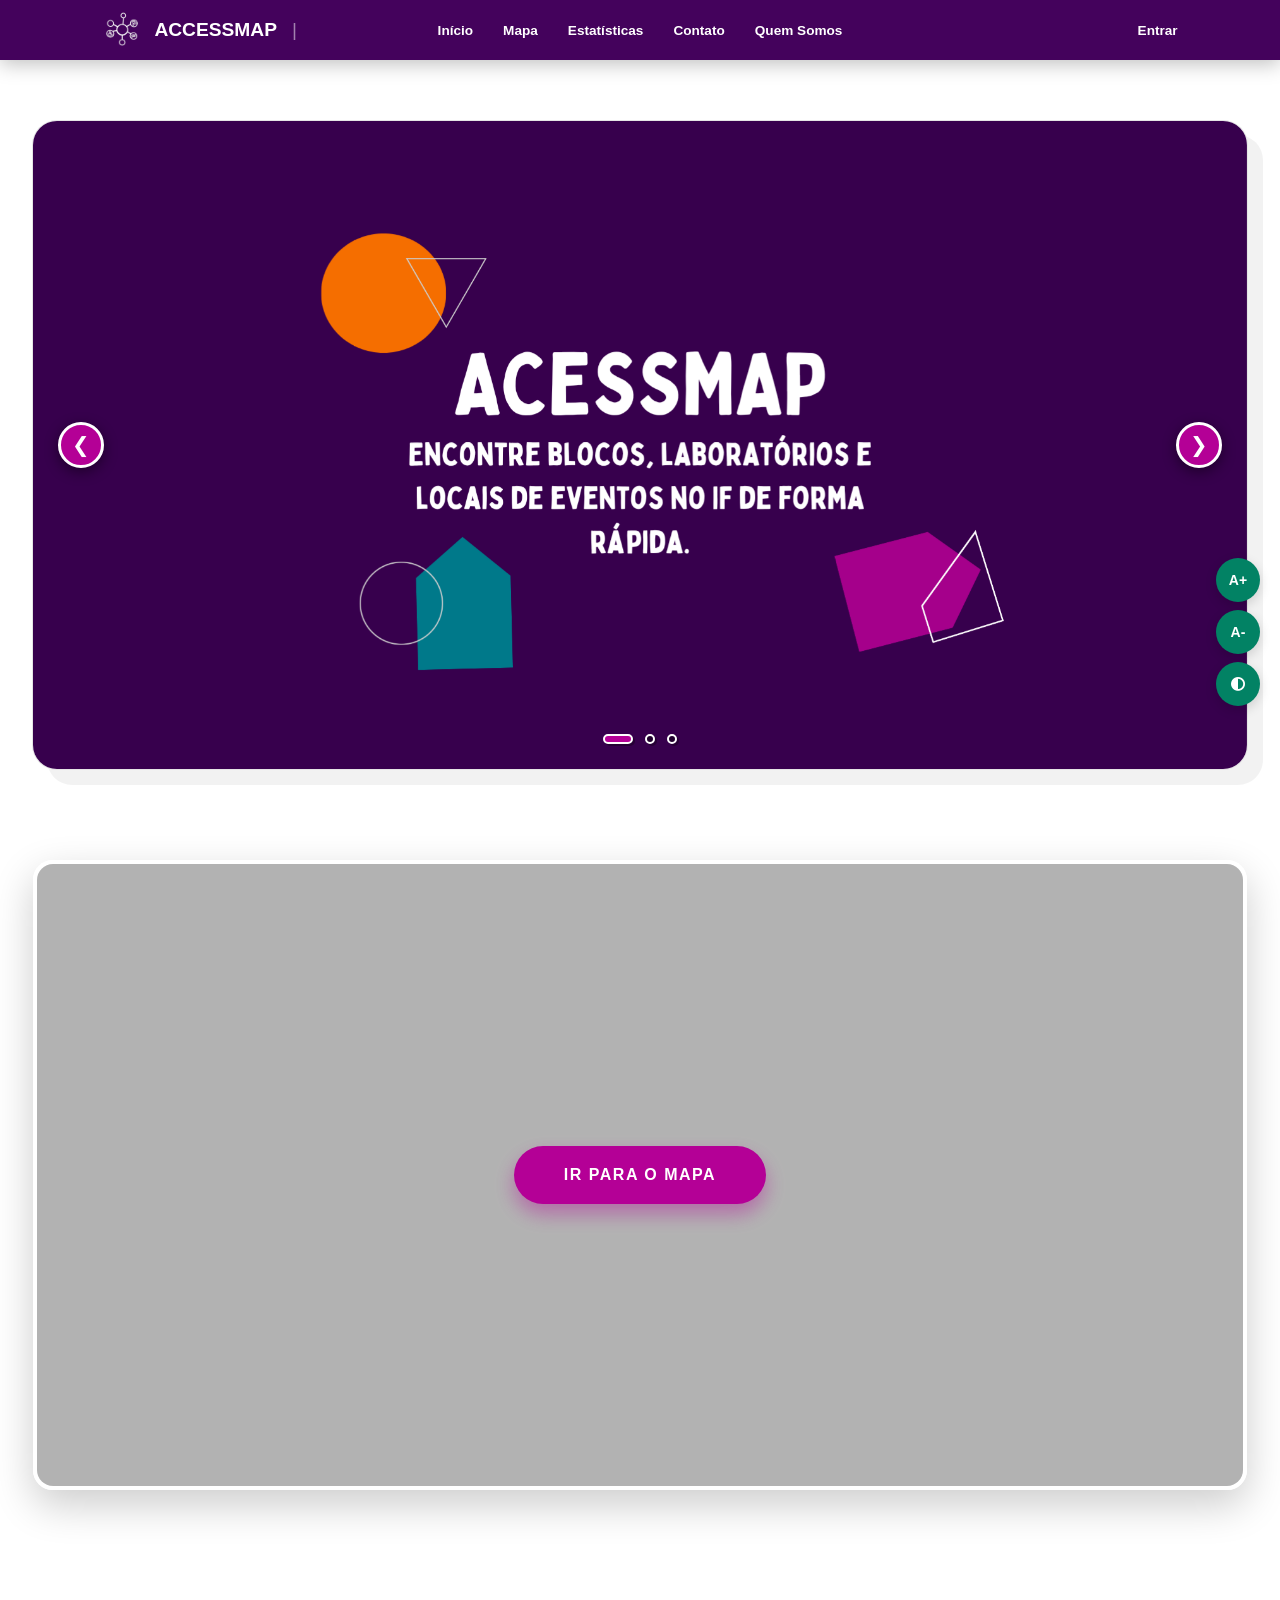
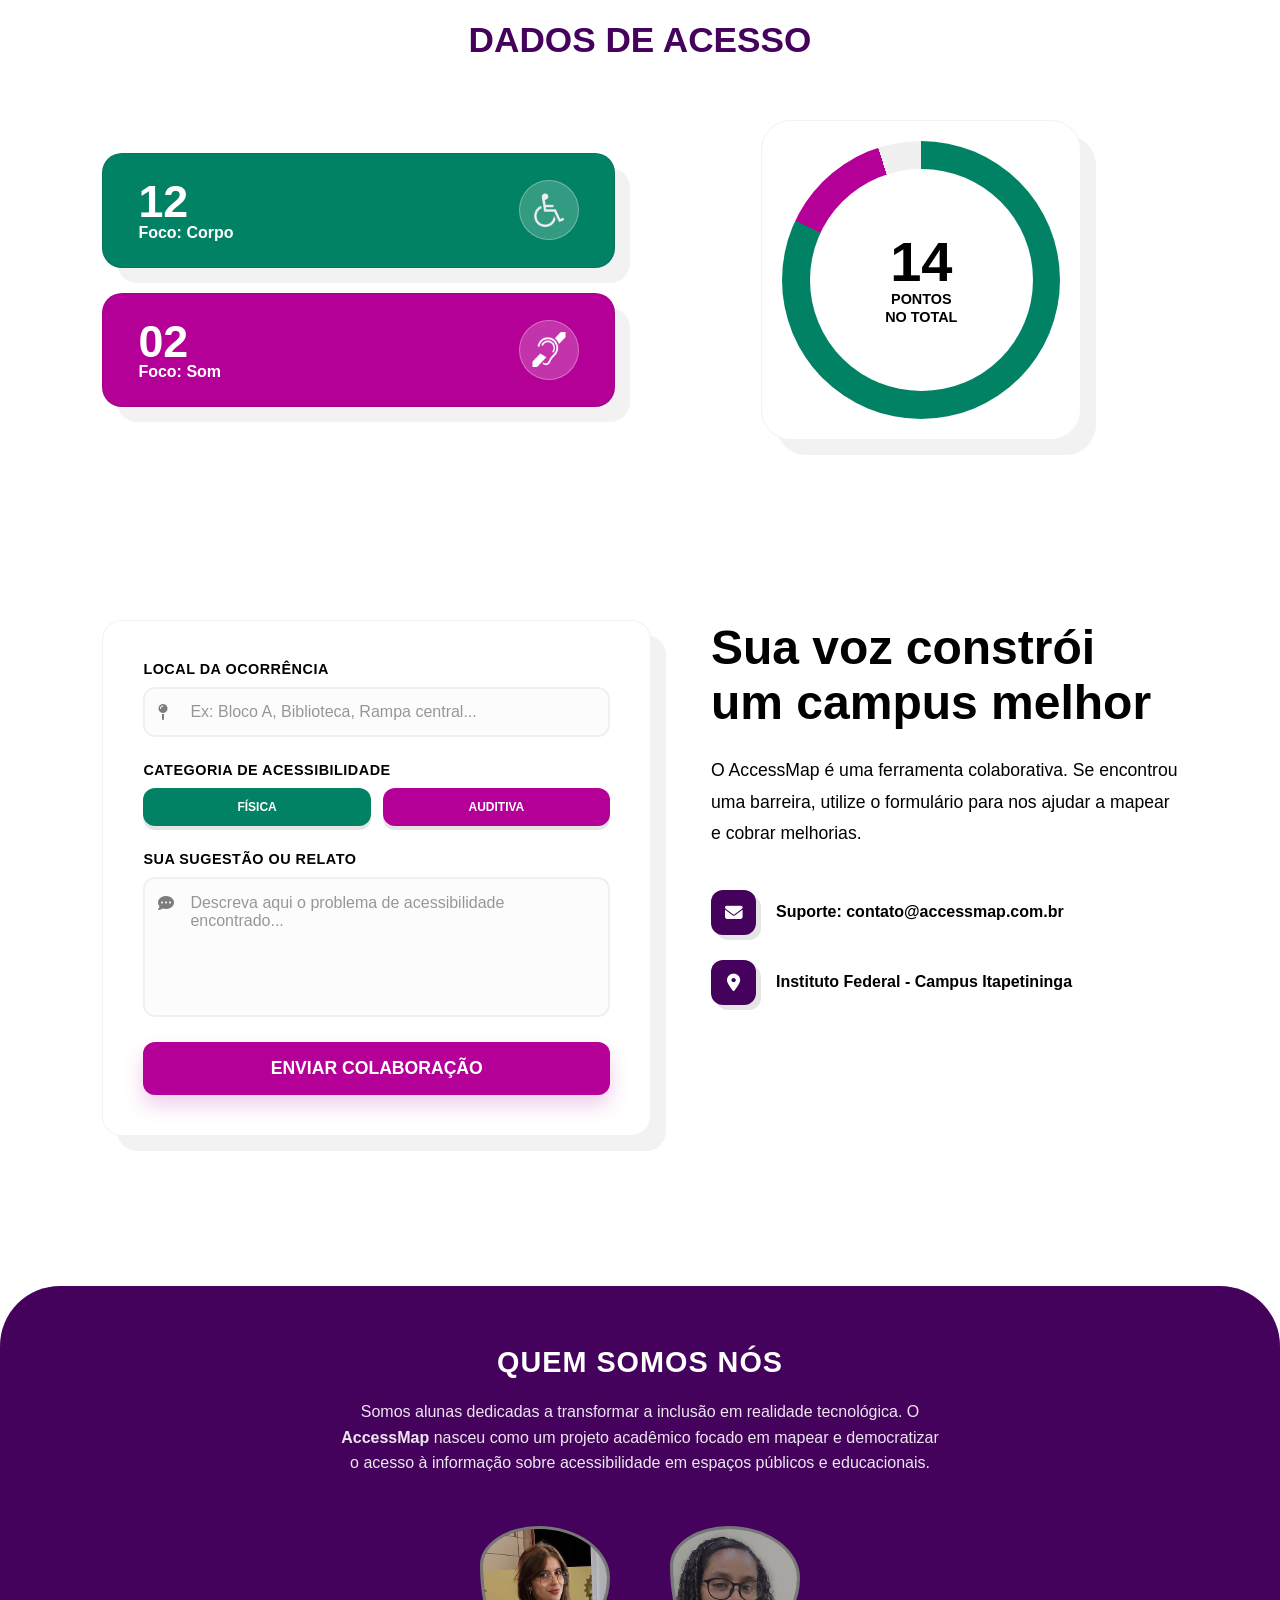
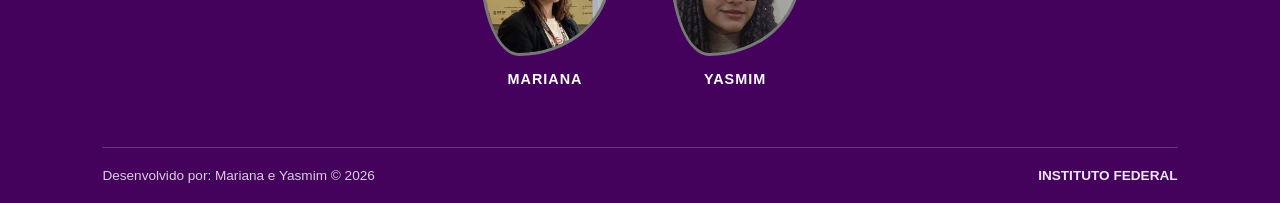
==== commit 55266a23: "Mudando parâmetros de procentagem para quantidade" ====
--- a/index.html
+++ b/index.html
@@ -87,45 +87,45 @@
             </div>
         </section>
 
-        <section id="estatisticas" class="stats-section">
-            <h2 class="stats-title">PANORAMA DE ACESSIBILIDADE NO CAMPUS</h2>
-
-            <div class="stats-container">
-                <div class="stats-cards">
-
-                    <div class="stat-card">
-                        <div class="card-content">
-                            <span class="card-number">82%</span>
-                            <span class="card-label">Acessibilidade Física</span>
-                        </div>
-                        <div class="card-icon">
-                            <img src="assets/images/simbolo-fisica-branca.png" alt="Ícone internacional de acessibilidade para cadeirantes">
-                        </div>
-                    </div>
-
-                    <div class="stat-card">
-                        <div class="card-content">
-                            <span class="card-number">40%</span>
-                            <span class="card-label">Acessibilidade Auditiva</span>
-                        </div>
-                        <div class="card-icon">
-                            <img src="assets/images/simbolo-auditiva-branca.png" alt="Ícone internacional de acessibilidade para perda auditiva ou surdez">
-                        </div>
-                    </div>
-
-                </div>
-
-                <div class="stats-chart" aria-label="Gráfico circular mostrando a média de inclusão geral">
-                    <div class="chart-container">
-                        <div class="chart-ring"></div>
-                        <div class="chart-legend-inner">
-                            <span class="main-stat">61%</span>
-                            <span class="sub-text">Média de<br>Inclusão</span>
-                        </div>
-                    </div>
-                </div>
-            </div>
-        </section>
+<section id="estatisticas" class="stats-section">
+    <h2 class="stats-title">DADOS DE ACESSO</h2>
+
+    <div class="stats-container">
+        <div class="stats-cards">
+
+            <div class="stat-card">
+                <div class="card-content">
+                    <span class="card-number">12</span>
+                    <span class="card-label">Foco: Corpo</span>
+                </div>
+                <div class="card-icon">
+                    <img src="assets/images/simbolo-fisica-branca.png" alt="Ícone de acessibilidade física">
+                </div>
+            </div>
+
+            <div class="stat-card">
+                <div class="card-content">
+                    <span class="card-number">02</span>
+                    <span class="card-label">Foco: Som</span>
+                </div>
+                <div class="card-icon">
+                    <img src="assets/images/simbolo-auditiva-branca.png" alt="Ícone de acessibilidade auditiva">
+                </div>
+            </div>
+
+        </div>
+
+        <div class="stats-chart" aria-label="Comparativo de acessibilidade">
+            <div class="chart-container">
+                <div class="chart-ring"></div>
+                <div class="chart-legend-inner">
+                    <span class="main-stat">14</span>
+                    <span class="sub-text">Pontos<br>no Total</span>
+                </div>
+            </div>
+        </div>
+    </div>
+</section>
 
         <section id="contato" class="contact-section">
             <div class="contact-container">
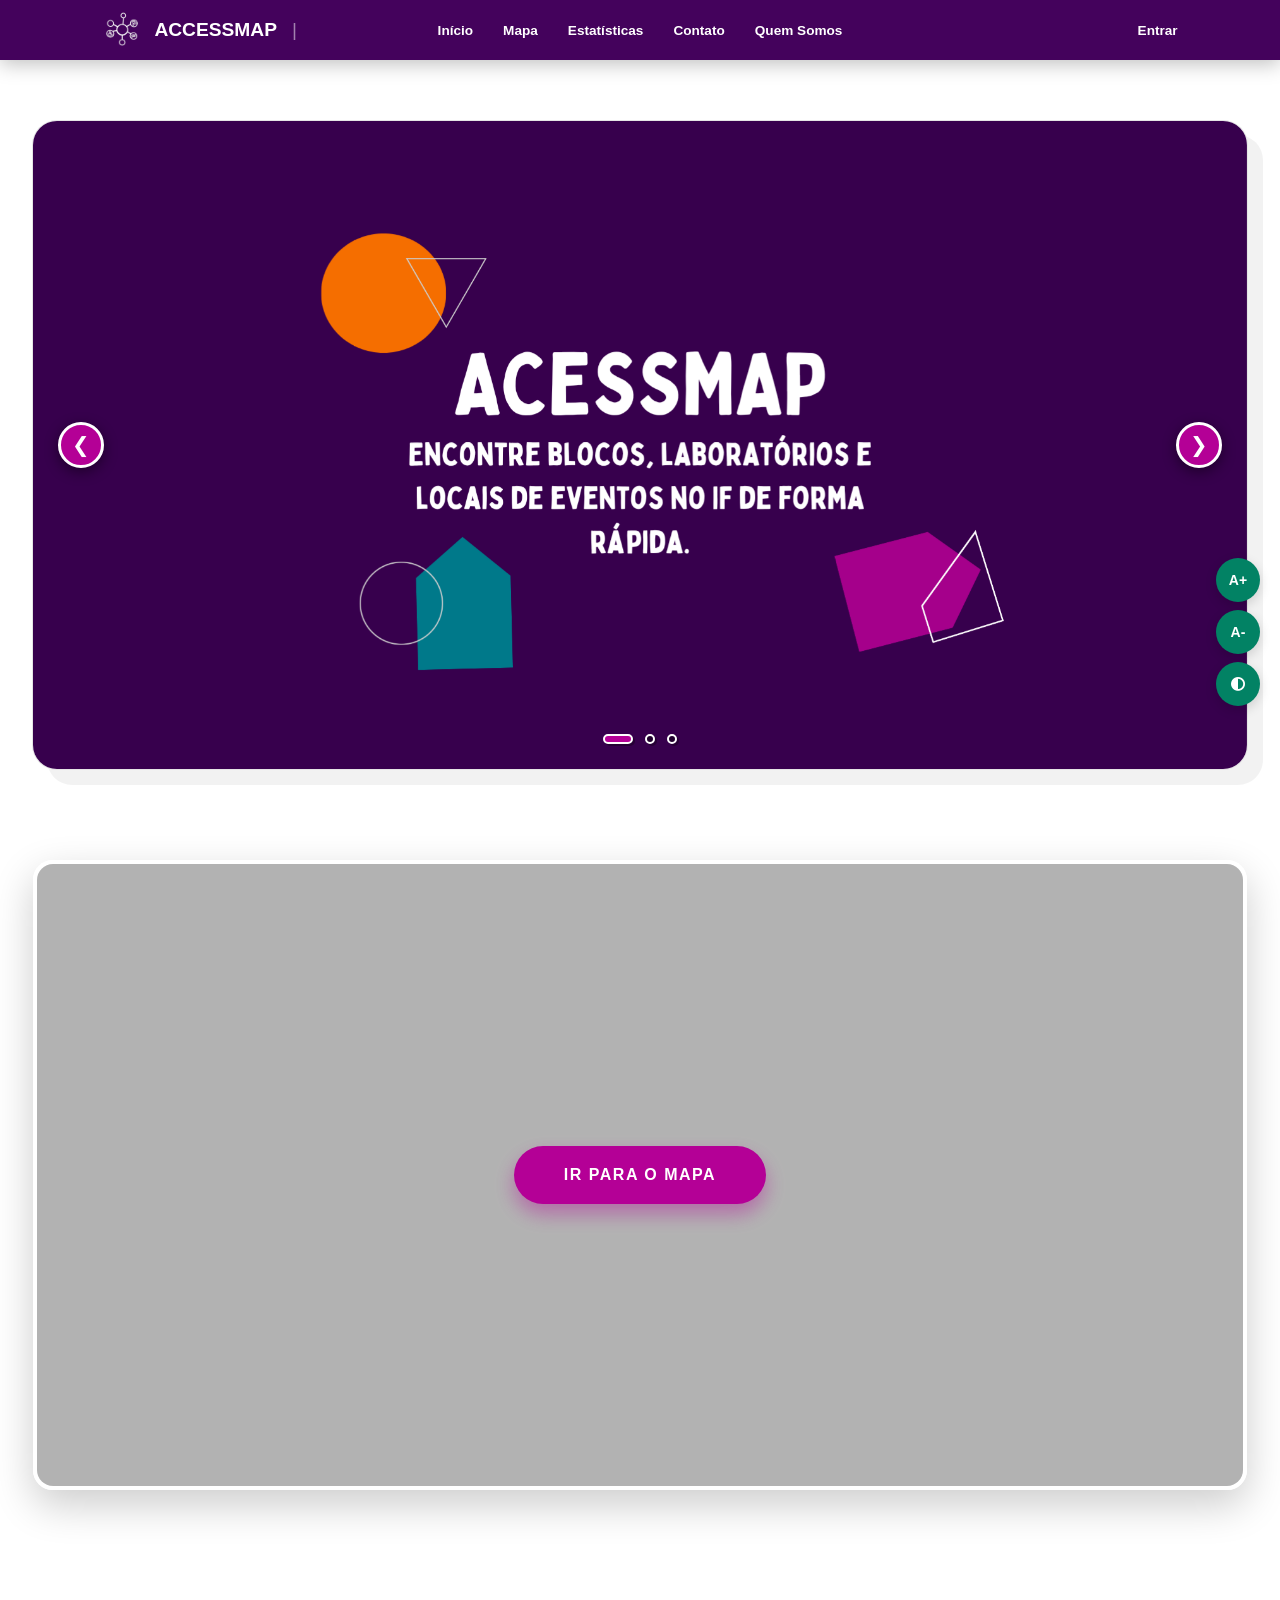
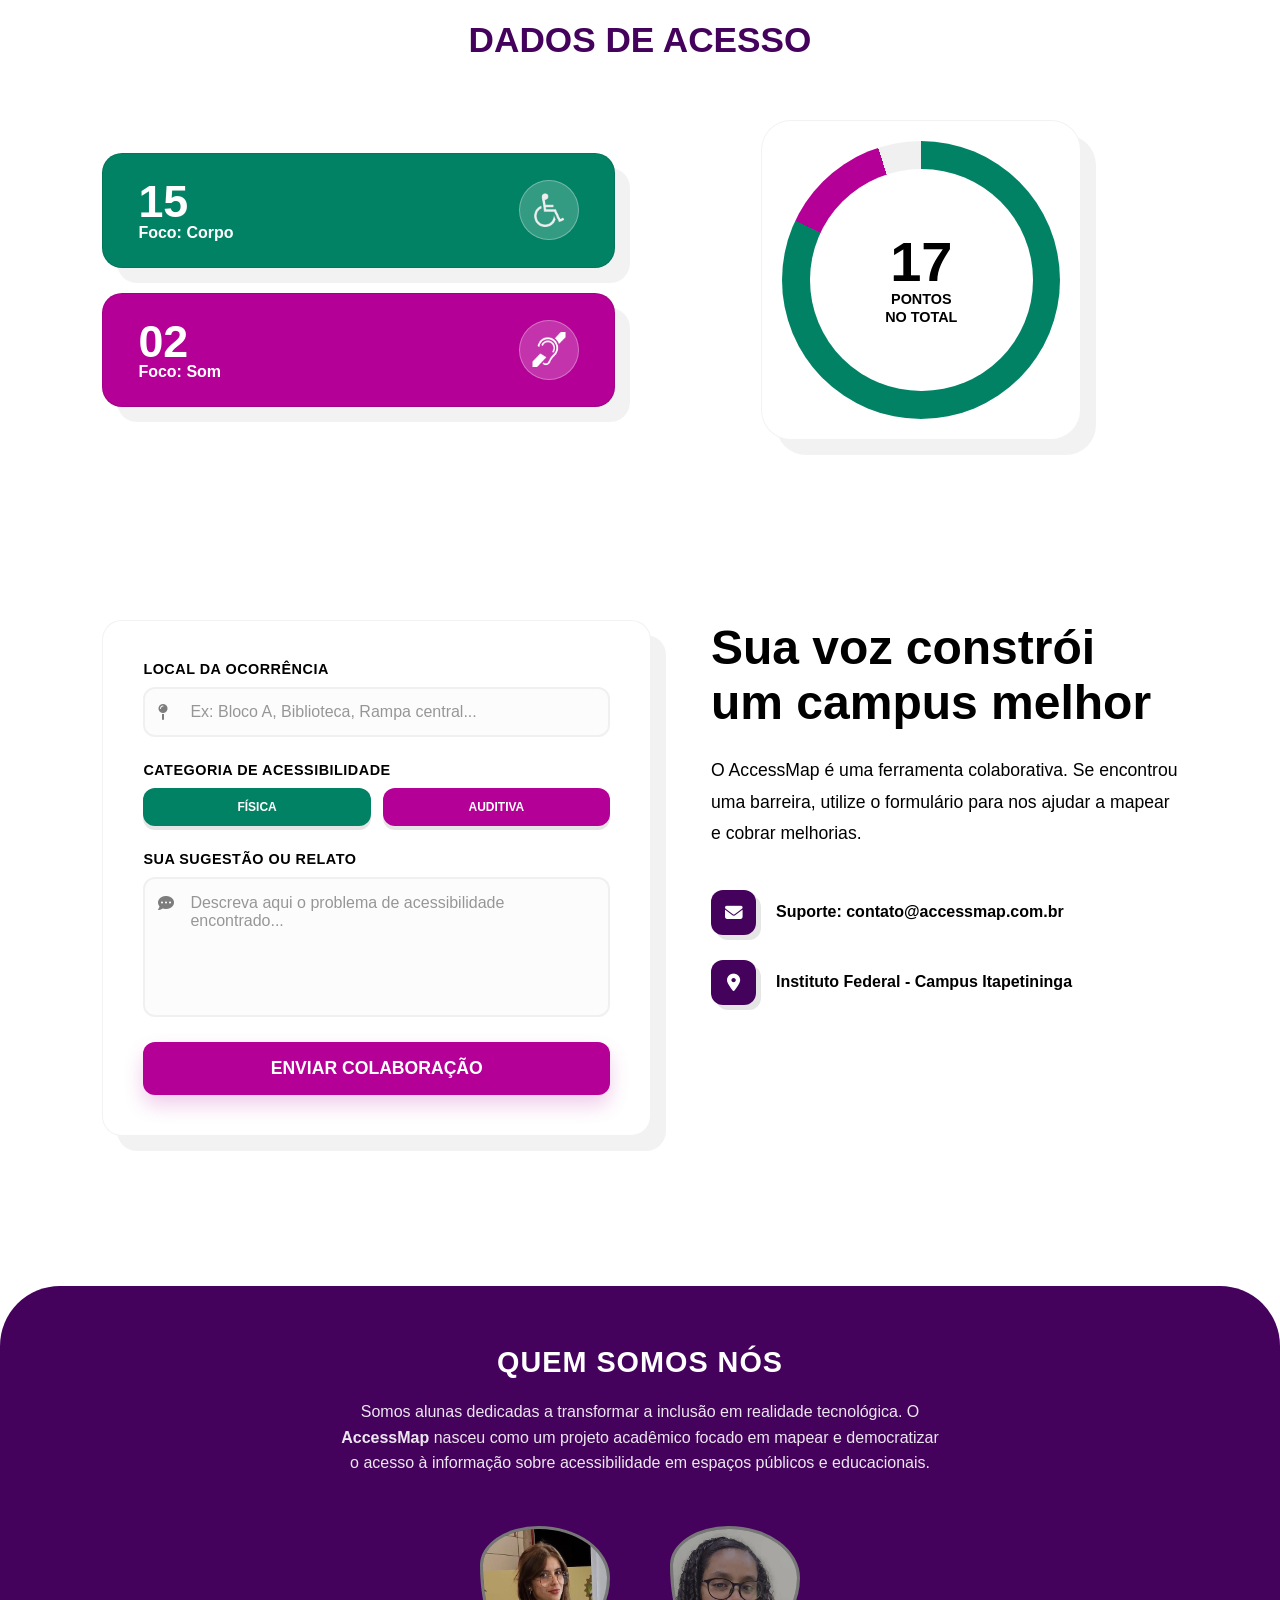
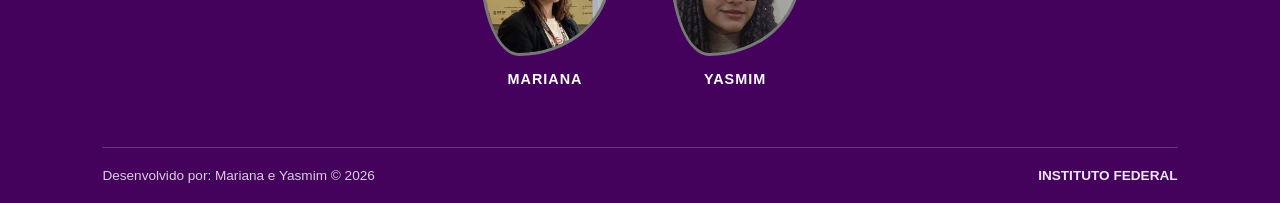
==== commit 8a2284a0: "Atualizando estatisticas" ====
--- a/index.html
+++ b/index.html
@@ -95,7 +95,7 @@
 
             <div class="stat-card">
                 <div class="card-content">
-                    <span class="card-number">12</span>
+                    <span class="card-number">15</span>
                     <span class="card-label">Foco: Corpo</span>
                 </div>
                 <div class="card-icon">
@@ -119,7 +119,7 @@
             <div class="chart-container">
                 <div class="chart-ring"></div>
                 <div class="chart-legend-inner">
-                    <span class="main-stat">14</span>
+                    <span class="main-stat">17</span>
                     <span class="sub-text">Pontos<br>no Total</span>
                 </div>
             </div>
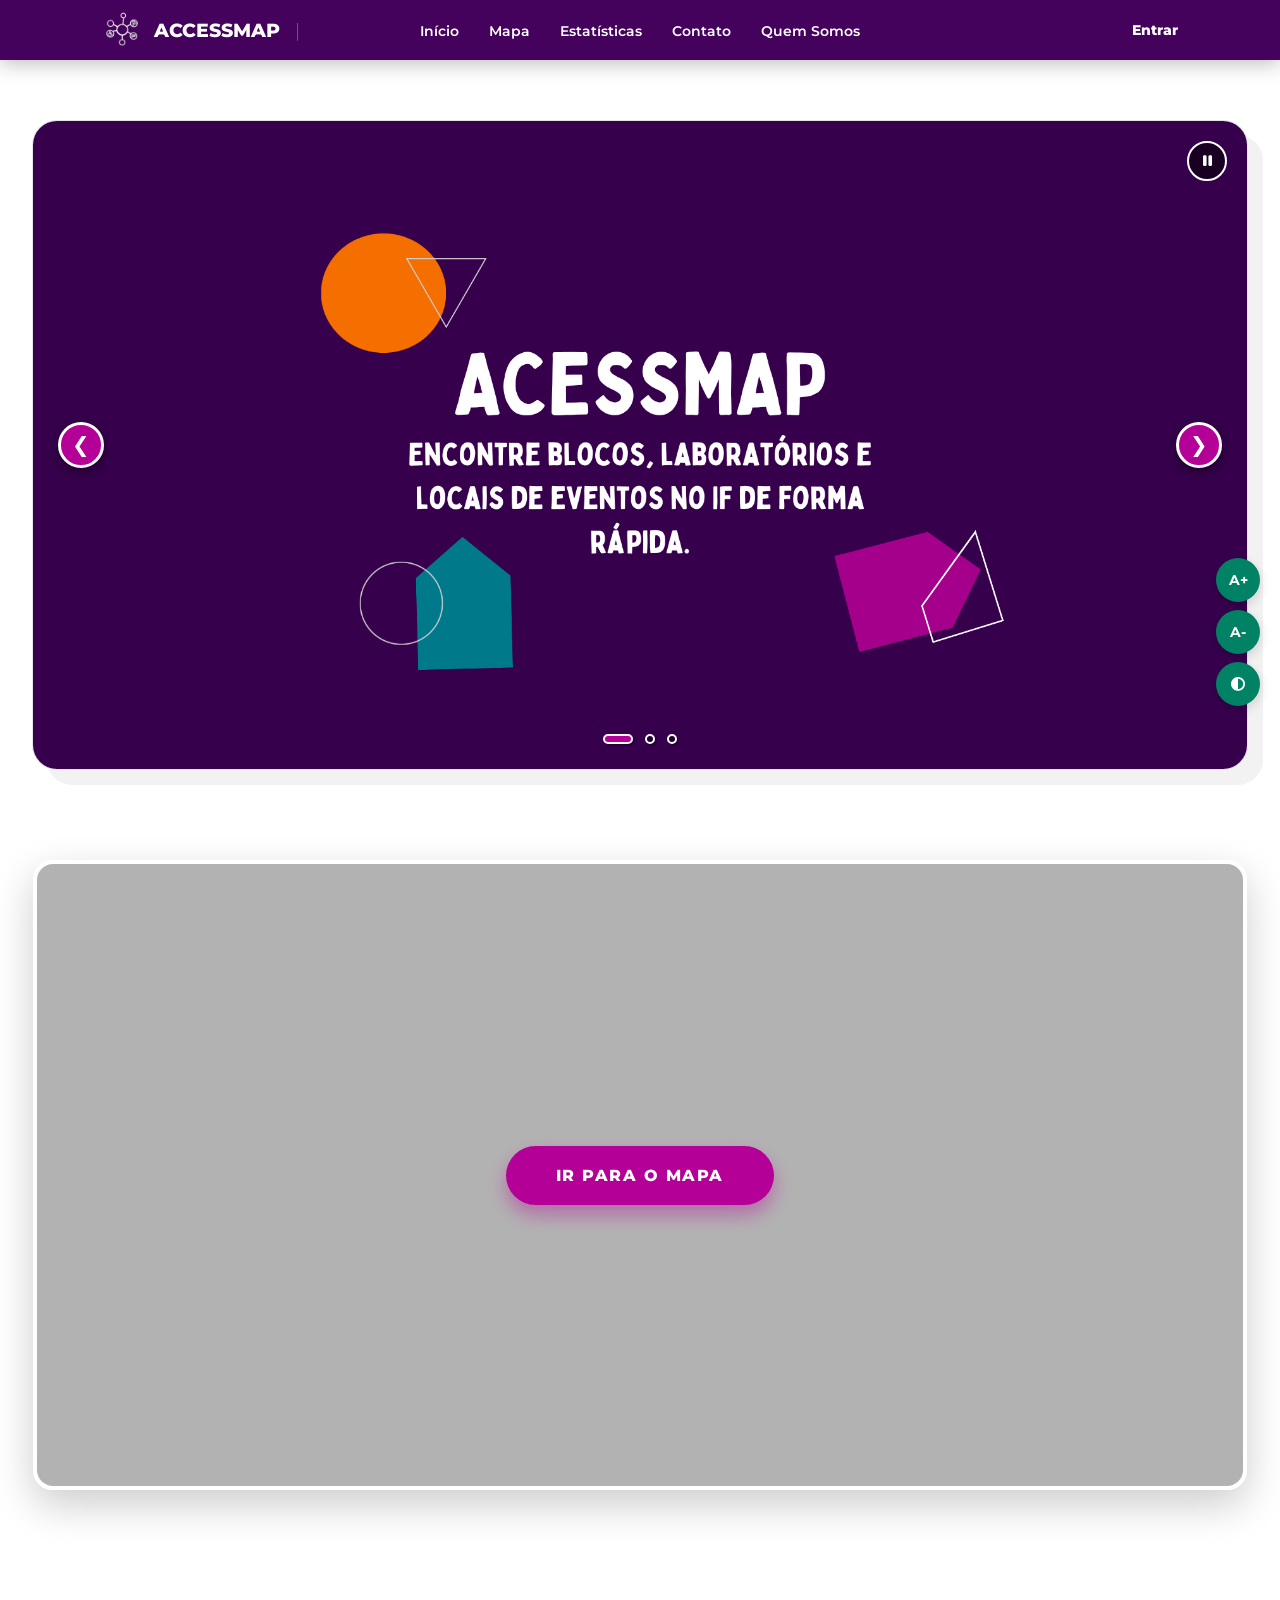
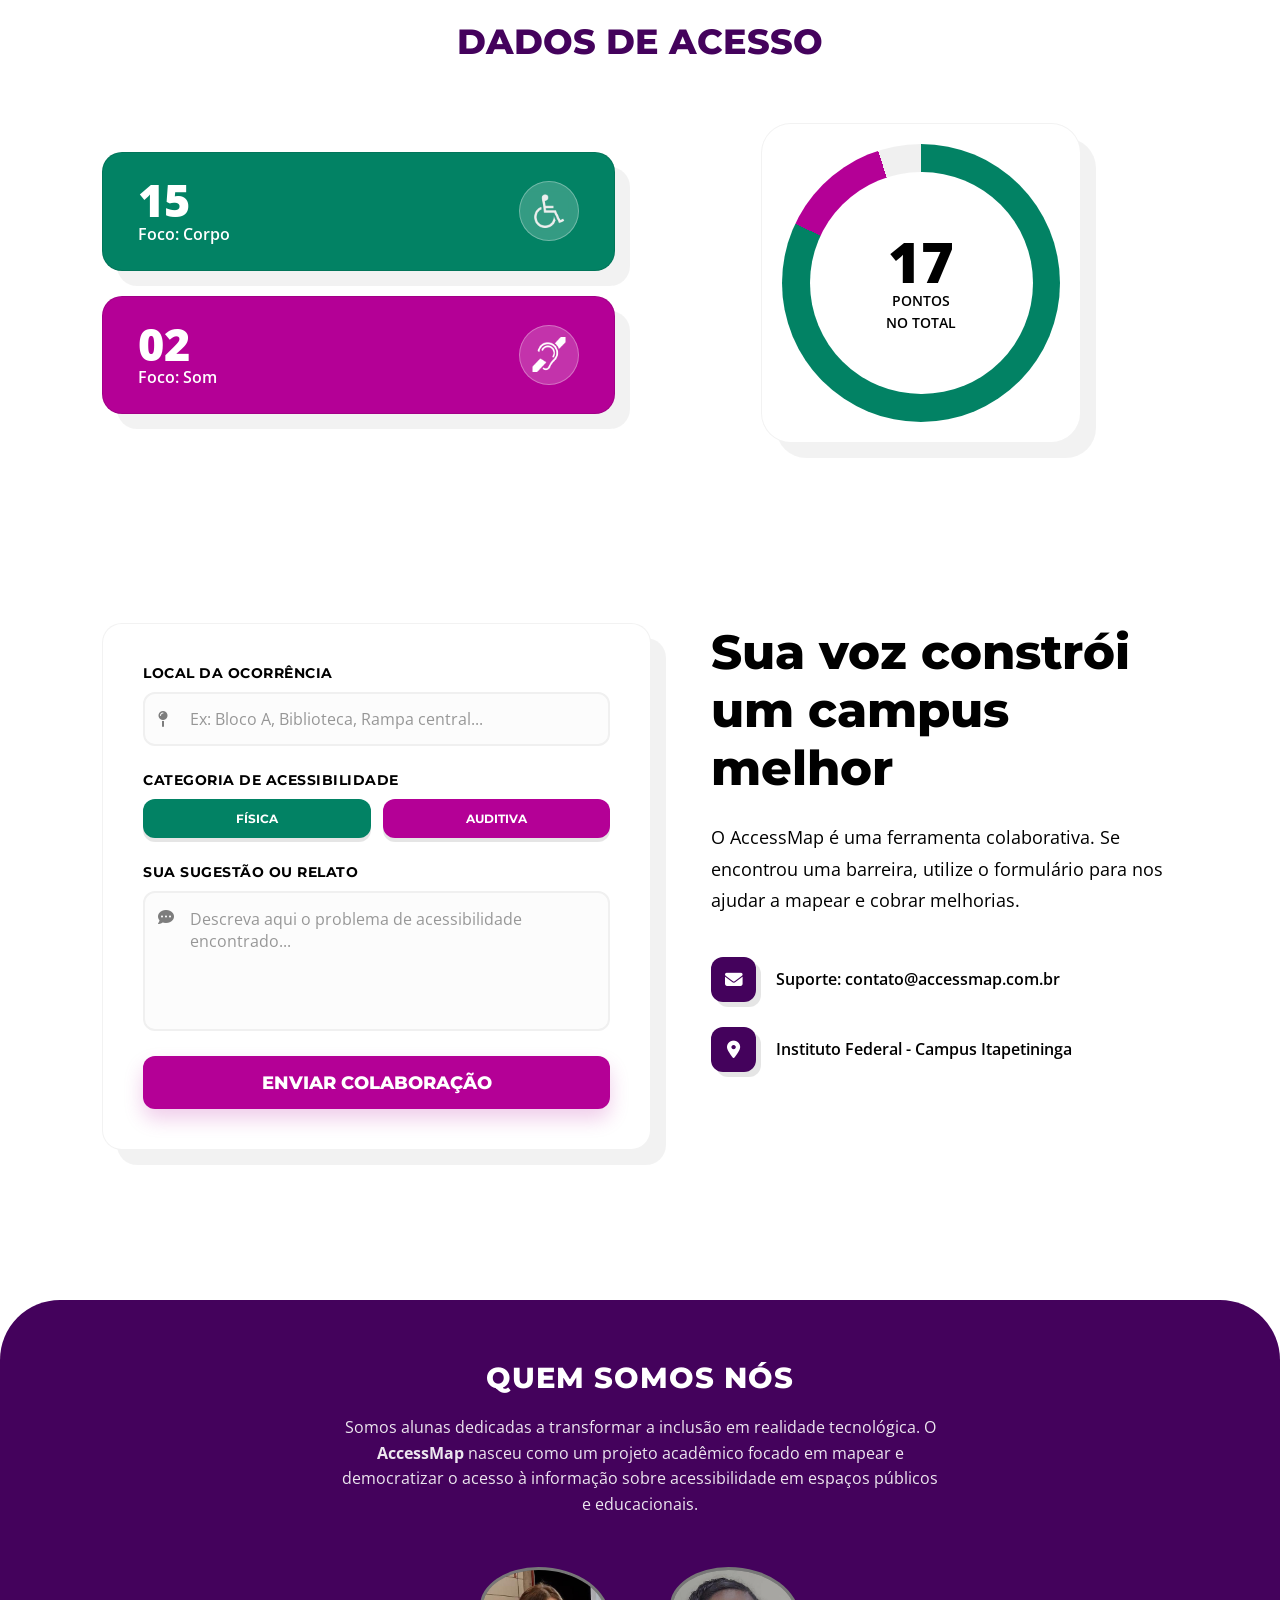
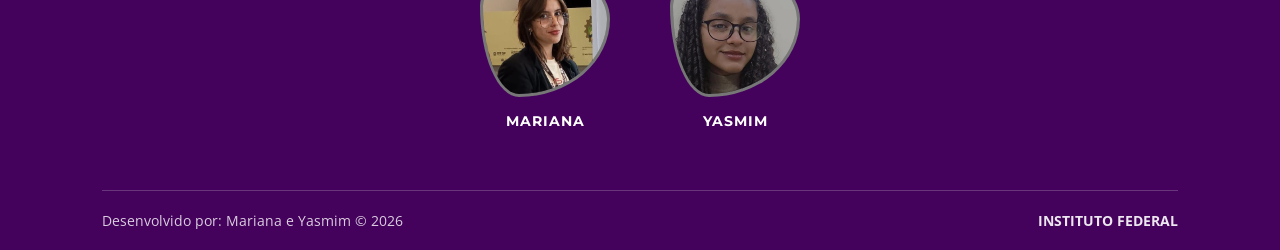
==== commit 53b61f34: "refactor: revisão de UX/UI e acessibilidade para a entrega final Correções: - Edição de local preser" ====
--- a/index.html
+++ b/index.html
@@ -4,6 +4,9 @@
 <head>
     <meta charset="UTF-8">
     <meta name="viewport" content="width=device-width, initial-scale=1.0">
+    <link rel="preconnect" href="https://fonts.googleapis.com">
+    <link rel="preconnect" href="https://fonts.gstatic.com" crossorigin>
+    <link rel="stylesheet" href="https://fonts.googleapis.com/css2?family=Montserrat:wght@400;600;700;800&family=Open+Sans:wght@400;500;600;700&display=swap">
     <link rel="stylesheet" href="https://cdnjs.cloudflare.com/ajax/libs/font-awesome/6.4.2/css/all.min.css">
     <link rel="stylesheet" href="assets/css/style.css">
     <title>AccessMap - Acessibilidade no Campus</title>
@@ -11,12 +14,15 @@
     <link rel="icon" type="image/png" href="assets/images/logo-roxa.png">
 </head>
 
-<body>    
+<body>
+    <a href="#conteudo-principal" class="skip-link">Pular para o conteúdo</a>
+
     <nav class="navbar" aria-label="Navegação Principal">
-        <div class="logo">
-            <img src="assets/images/logo-branca.png" alt="Logotipo AccessMap com símbolo de localização" class="logo-img">
+        <a href="#" class="logo" style="text-decoration:none;">
+            <img src="assets/images/logo-branca.png" alt="" class="logo-img">
             <span class="logo-text">ACCESSMAP</span>
-        </div>
+            <span class="sr-only">— início da página</span>
+        </a>
 
         <ul class="nav-links-desktop desktop-only">
             <li><a href="#">Início</a></li>
@@ -31,19 +37,19 @@
         </div>
 
         <div id="menu" class="mobile-only">
-            <div id="menu-bar" onclick="menuOnClick()" role="button" aria-expanded="false" aria-controls="nav" aria-label="Menu de Navegação" tabindex="0">
+            <div id="menu-bar" onclick="menuOnClick()" role="button" aria-expanded="false" aria-controls="nav" aria-label="Abrir menu de navegação" tabindex="0">
                 <div id="bar1" class="bar"></div>
                 <div id="bar2" class="bar"></div>
                 <div id="bar3" class="bar"></div>
             </div>
             <nav class="nav-mobile" id="nav" aria-label="Navegação móvel">
                 <ul>
-                    <li><a href="#" onclick="menuOnClick()">Início</a></li>
-                    <li><a href="#mapa" onclick="menuOnClick()">Mapa</a></li>
-                    <li><a href="#estatisticas" onclick="menuOnClick()">Estatísticas</a></li>
-                    <li><a href="#contato" onclick="menuOnClick()">Contato</a></li>
-                    <li><a href="#sobre" onclick="menuOnClick()">Quem Somos</a></li>
-                    <li><a href="login.html" onclick="menuOnClick()" style="color: #FF4D8D; font-weight: 800;">Entrar</a></li>
+                    <li><a href="#" onclick="fecharMenuSeAberto()">Início</a></li>
+                    <li><a href="#mapa" onclick="fecharMenuSeAberto()">Mapa</a></li>
+                    <li><a href="#estatisticas" onclick="fecharMenuSeAberto()">Estatísticas</a></li>
+                    <li><a href="#contato" onclick="fecharMenuSeAberto()">Contato</a></li>
+                    <li><a href="#sobre" onclick="fecharMenuSeAberto()">Quem Somos</a></li>
+                    <li><a href="login.html" style="color: #FF4D8D; font-weight: 800;">Entrar</a></li>
                 </ul>
             </nav>
         </div>
@@ -52,24 +58,27 @@
 
     <main id="conteudo-principal">
 
-<section class="secao-carrossel" aria-label="Destaques Informativos">
-    <div class="carousel-container">
-        <div class="slides-wrapper" id="slider">
-            <div class="slide"><img src="assets/images/motivacao.png" alt="Logo AccessMap: Encontre blocos e laboratórios no campus de forma rápida."></div>
-            <div class="slide"><img src="assets/images/simbolos.png" alt="Infográfico: Símbolos universais de acessibilidade física e auditiva."></div>
-            <div class="slide"><img src="assets/images/slide-final.png" alt="Mapa do campus com pinos de localização: Mova-se com autonomia."></div>
-        </div>
-
-        <button class="seta esquerda" onclick="btnMove(-1)" aria-label="Slide Anterior">❮</button>
-        <button class="seta direita" onclick="btnMove(1)" aria-label="Próximo Slide">❯</button>
-
-        <div class="indicadores" role="tablist" aria-label="Indicadores dos slides">
-            <button class="dot active" onclick="jumpToSlide(0)" role="tab" aria-selected="true" aria-label="Ir para o slide 1"></button>
-            <button class="dot" onclick="jumpToSlide(1)" role="tab" aria-selected="false" aria-label="Ir para o slide 2"></button>
-            <button class="dot" onclick="jumpToSlide(2)" role="tab" aria-selected="false" aria-label="Ir para o slide 3"></button>
-        </div>
-    </div>
-</section>
+        <section class="secao-carrossel" aria-label="Destaques informativos">
+            <div class="carousel-container" aria-roledescription="carrossel" aria-label="Destaques do AccessMap">
+                <button type="button" id="btn-pausar-carrossel" class="btn-pausar" aria-pressed="false" aria-label="Pausar troca automática dos slides">
+                    <i class="fas fa-pause" aria-hidden="true"></i>
+                </button>
+                <div class="slides-wrapper" id="slider" aria-live="off">
+                    <div class="slide" role="group" aria-roledescription="slide" aria-label="1 de 3"><img src="assets/images/motivacao.png" alt="Logo AccessMap: Encontre blocos e laboratórios no campus de forma rápida."></div>
+                    <div class="slide" role="group" aria-roledescription="slide" aria-label="2 de 3"><img src="assets/images/simbolos.png" alt="Infográfico: Símbolos universais de acessibilidade física e auditiva."></div>
+                    <div class="slide" role="group" aria-roledescription="slide" aria-label="3 de 3"><img src="assets/images/slide-final.png" alt="Mapa do campus com pinos de localização: Mova-se com autonomia."></div>
+                </div>
+
+                <button type="button" class="seta esquerda" onclick="btnMove(-1)" aria-label="Slide anterior"><span aria-hidden="true">❮</span></button>
+                <button type="button" class="seta direita" onclick="btnMove(1)" aria-label="Próximo slide"><span aria-hidden="true">❯</span></button>
+
+                <div class="indicadores" role="group" aria-label="Escolher slide">
+                    <button type="button" class="dot active" onclick="jumpToSlide(0)" aria-current="true" aria-label="Ir para o slide 1"></button>
+                    <button type="button" class="dot" onclick="jumpToSlide(1)" aria-label="Ir para o slide 2"></button>
+                    <button type="button" class="dot" onclick="jumpToSlide(2)" aria-label="Ir para o slide 3"></button>
+                </div>
+            </div>
+        </section>
 
         <section id="mapa" class="map-section" aria-label="Mapa Interativo">
             <div class="map-container">
@@ -80,70 +89,68 @@
                 </iframe>
 
                 <div class="map-overlay">
-                    <button type="button" class="btn-mapa" onclick="window.location.href='mapa.html'">
-                        IR PARA O MAPA
-                    </button>
-                </div>
-            </div>
-        </section>
-
-<section id="estatisticas" class="stats-section">
-    <h2 class="stats-title">DADOS DE ACESSO</h2>
-
-    <div class="stats-container">
-        <div class="stats-cards">
-
-            <div class="stat-card">
-                <div class="card-content">
-                    <span class="card-number">15</span>
-                    <span class="card-label">Foco: Corpo</span>
-                </div>
-                <div class="card-icon">
-                    <img src="assets/images/simbolo-fisica-branca.png" alt="Ícone de acessibilidade física">
-                </div>
-            </div>
-
-            <div class="stat-card">
-                <div class="card-content">
-                    <span class="card-number">02</span>
-                    <span class="card-label">Foco: Som</span>
-                </div>
-                <div class="card-icon">
-                    <img src="assets/images/simbolo-auditiva-branca.png" alt="Ícone de acessibilidade auditiva">
-                </div>
-            </div>
-
-        </div>
-
-        <div class="stats-chart" aria-label="Comparativo de acessibilidade">
-            <div class="chart-container">
-                <div class="chart-ring"></div>
-                <div class="chart-legend-inner">
-                    <span class="main-stat">17</span>
-                    <span class="sub-text">Pontos<br>no Total</span>
-                </div>
-            </div>
-        </div>
-    </div>
-</section>
+                    <a href="mapa.html" class="btn-mapa">Ir para o mapa</a>
+                </div>
+            </div>
+        </section>
+
+        <section id="estatisticas" class="stats-section">
+            <h2 class="stats-title">DADOS DE ACESSO</h2>
+
+            <div class="stats-container">
+                <div class="stats-cards">
+
+                    <div class="stat-card">
+                        <div class="card-content">
+                            <span class="card-number">15</span>
+                            <span class="card-label">Foco: Corpo</span>
+                        </div>
+                        <div class="card-icon">
+                            <img src="assets/images/simbolo-fisica-branca.png" alt="Ícone de acessibilidade física">
+                        </div>
+                    </div>
+
+                    <div class="stat-card">
+                        <div class="card-content">
+                            <span class="card-number">02</span>
+                            <span class="card-label">Foco: Som</span>
+                        </div>
+                        <div class="card-icon">
+                            <img src="assets/images/simbolo-auditiva-branca.png" alt="Ícone de acessibilidade auditiva">
+                        </div>
+                    </div>
+
+                </div>
+
+                <div class="stats-chart" aria-label="Comparativo de acessibilidade">
+                    <div class="chart-container">
+                        <div class="chart-ring"></div>
+                        <div class="chart-legend-inner">
+                            <span class="main-stat">17</span>
+                            <span class="sub-text">Pontos<br>no Total</span>
+                        </div>
+                    </div>
+                </div>
+            </div>
+        </section>
 
         <section id="contato" class="contact-section">
             <div class="contact-container">
                 <div class="contact-card">
-                    <form action="#" method="POST">
+                    <form id="form-contato" action="#" method="POST" novalidate>
                         <div class="form-group">
                             <label for="local-ocorrencia">Local da Ocorrência</label>
                             <div class="input-wrapper">
                                 <i class="fas fa-map-pin" aria-hidden="true"></i> 
-                                <input type="text" id="local-ocorrencia" placeholder="Ex: Bloco A, Biblioteca, Rampa central..." required>
+                                <input type="text" id="local-ocorrencia" placeholder="Ex: Bloco A, Biblioteca, Rampa central..." maxlength="120" required>
                             </div>
                         </div>
 
                         <fieldset class="form-group fieldset-reset">
                             <legend class="label-style">Categoria de Acessibilidade</legend>
-                            <div class="type-buttons" role="group" aria-label="Escolha o tipo de acessibilidade afetada">
-                                <button type="button" class="btn-type btn-fisica" aria-pressed="false">FÍSICA</button>
-                                <button type="button" class="btn-type btn-auditiva" aria-pressed="false">AUDITIVA</button>
+                            <div class="type-buttons" id="grupo-categoria" role="group" aria-label="Escolha o tipo de acessibilidade afetada (obrigatório)">
+                                <button type="button" class="btn-type btn-fisica" data-categoria="fisica" aria-pressed="false">FÍSICA</button>
+                                <button type="button" class="btn-type btn-auditiva" data-categoria="auditiva" aria-pressed="false">AUDITIVA</button>
                             </div>
                         </fieldset>
 
@@ -151,9 +158,11 @@
                             <label for="relato-sugestao">Sua sugestão ou relato</label>
                             <div class="input-wrapper">
                                 <i class="fas fa-comment-dots" aria-hidden="true"></i>
-                                <textarea id="relato-sugestao" placeholder="Descreva aqui o problema de acessibilidade encontrado..." required></textarea>
+                                <textarea id="relato-sugestao" placeholder="Descreva aqui o problema de acessibilidade encontrado..." minlength="10" maxlength="2000" required></textarea>
                             </div>
                         </div>
+
+                        <p id="msg-contato" class="msg-feedback" role="status" aria-live="polite" hidden></p>
 
                         <button type="submit" class="btn-submit">ENVIAR COLABORAÇÃO</button>
                     </form>
@@ -222,16 +231,13 @@
     <div class="widget-acessibilidade-nativo" role="group" aria-label="Controles manuais de acessibilidade">
         <button type="button" id="btn-aumentar" onclick="mudarFonte(1)" aria-label="Aumentar tamanho do texto">A+</button>
         <button type="button" id="btn-diminuir" onclick="mudarFonte(-1)" aria-label="Diminuir tamanho do texto">A-</button>
-        <button type="button" id="btn-contraste" onclick="toggleContraste()" aria-label="Alternar alto contraste">
+        <button type="button" id="btn-contraste" onclick="toggleContraste()" aria-label="Alto contraste" aria-pressed="false">
             <i class="fas fa-adjust" aria-hidden="true"></i>
         </button>
     </div>
     
     <script src="https://vlibras.gov.br/app/vlibras-plugin.js"></script>
-    <script>
-        new window.VLibras.Widget('https://vlibras.gov.br/app');
-    </script>
-    
+    <script src="assets/js/acessibilidade.js"></script>
     <script src="assets/js/script.js"></script>
 </body>
 
--- a/assets/css/style.css
+++ b/assets/css/style.css
@@ -1,1641 +1 @@
-@charset "UTF-8";
-.navbar {
-  display: flex;
-  justify-content: space-between;
-  align-items: center;
-  padding: 0 8%;
-  height: 60px;
-  background: #44025c;
-  position: fixed;
-  top: 0;
-  left: 0;
-  width: 100%;
-  box-sizing: border-box;
-  z-index: 100;
-  box-shadow: 0 4px 20px rgba(0, 0, 0, 0.25);
-}
-.navbar .logo {
-  flex: 1;
-  display: flex;
-  align-items: center;
-  gap: 12px;
-  font-family: "Montserrat", sans-serif;
-  font-weight: 800;
-  color: #fff;
-  font-size: 1.2rem;
-}
-.navbar .logo .logo-img {
-  height: 40px;
-  width: auto;
-}
-.navbar .logo .logo-text {
-  display: flex;
-  align-items: center;
-}
-.navbar .logo .logo-text::after {
-  content: "|";
-  margin-left: 15px;
-  font-weight: 200;
-  opacity: 0.5;
-}
-
-body {
-  padding-top: 60px;
-}
-
-.nav-links-desktop {
-  flex: 2;
-  display: flex;
-  list-style: none;
-  gap: 30px;
-  justify-content: center;
-}
-.nav-links-desktop a {
-  text-decoration: none;
-  color: #fff;
-  font-weight: 600;
-  font-family: "Montserrat", sans-serif;
-  font-size: 0.85rem;
-  transition: 0.3s;
-  border-radius: 4px;
-}
-.nav-links-desktop a:hover {
-  color: #cbcbcb;
-}
-.nav-links-desktop a:focus-visible {
-  outline: 2px solid #fff;
-  outline-offset: 4px;
-}
-
-.nav-right {
-  flex: 1;
-  display: flex;
-  justify-content: flex-end;
-  align-items: center;
-  gap: 20px;
-}
-.nav-right .btn-login-destaque {
-  text-decoration: none;
-  color: #fff;
-  font-weight: 800;
-  font-family: "Montserrat", sans-serif;
-  font-size: 0.85rem;
-  border-radius: 4px;
-  transition: 0.3s;
-}
-.nav-right .btn-login-destaque:hover {
-  color: #cbcbcb;
-}
-.nav-right .btn-login-destaque:focus-visible {
-  outline: 2px solid #fff;
-  outline-offset: 4px;
-}
-
-.mobile-only {
-  display: none;
-}
-
-@media (max-width: 768px) {
-  .desktop-only, .nav-links-desktop, .nav-right {
-    display: none !important;
-  }
-  .mobile-only {
-    display: block !important;
-  }
-  .navbar {
-    padding: 0 5%;
-  }
-  #menu-bar {
-    width: 55px;
-    height: 34px;
-    cursor: pointer;
-    z-index: 105;
-    position: relative;
-    display: flex;
-    flex-direction: column;
-    justify-content: center;
-    align-items: flex-end;
-    border-radius: 4px;
-  }
-  #menu-bar .bar {
-    height: 3px;
-    width: 100%;
-    background-color: #fff;
-    display: block;
-    border-radius: 3px;
-    transition: 0.5s;
-    margin: 4px 0;
-  }
-  #menu-bar #bar2 {
-    width: 70%;
-  }
-  .nav-mobile {
-    display: none;
-    position: fixed;
-    top: 0;
-    right: 0;
-    width: 100%;
-    height: 100vh;
-    z-index: 104;
-    flex-direction: column;
-    align-items: center;
-    justify-content: center;
-  }
-  .nav-mobile.change {
-    display: flex;
-  }
-  .nav-mobile ul {
-    list-style: none;
-    padding: 0;
-    text-align: center;
-  }
-  .nav-mobile ul li {
-    padding: 20px 0;
-  }
-  .nav-mobile ul li a {
-    color: white;
-    font-size: 1.5rem;
-    text-decoration: none;
-    font-family: "Montserrat", sans-serif;
-    font-weight: 600;
-    transition: 0.3s;
-    display: block;
-  }
-  .nav-mobile ul li a:hover {
-    color: #cbcbcb;
-  }
-  .menu-bg {
-    position: fixed;
-    top: 15px;
-    right: 15px;
-    width: 0;
-    height: 0;
-    background: rgba(31.1063829787, 0.914893617, 42.085106383, 0.9);
-    border-radius: 50%;
-    transition: 0.7s cubic-bezier(0.4, 0, 0.2, 1);
-    z-index: 90;
-  }
-  .menu-bg.change-bg {
-    width: 300vmax;
-    height: 300vmax;
-    transform: translate(50%, -50%);
-  }
-  .change #bar1 {
-    transform: translateY(11px) rotateZ(-45deg);
-    width: 100%;
-  }
-  .change #bar2 {
-    opacity: 0;
-    transform: translateX(10px);
-  }
-  .change #bar3 {
-    transform: translateY(-11px) rotateZ(45deg);
-    width: 100%;
-  }
-}
-@keyframes fadeInMenu {
-  from {
-    opacity: 0;
-    filter: blur(5px);
-    transform: scale(0.9);
-  }
-  to {
-    opacity: 1;
-    filter: blur(0);
-    transform: scale(1);
-  }
-}
-.secao-carrossel {
-  margin-top: 20px;
-  padding: 40px 0;
-  display: flex;
-  justify-content: center;
-}
-
-.carousel-container {
-  width: 95%;
-  max-width: 1300px;
-  height: 650px;
-  position: relative;
-  overflow: hidden;
-  border-radius: 25px;
-  background: white;
-  border: 1px solid rgba(0, 0, 0, 0.1);
-  box-shadow: 15px 15px 0px rgba(0, 0, 0, 0.05);
-  touch-action: pan-y;
-}
-.carousel-container .slides-wrapper {
-  display: flex;
-  width: 100%;
-  height: 100%;
-  transition: transform 1.2s cubic-bezier(0.2, 1, 0.3, 1);
-}
-.carousel-container .slide {
-  min-width: 100%;
-  height: 100%;
-}
-.carousel-container .slide img {
-  width: 100%;
-  height: 100%;
-  object-fit: cover;
-  backface-visibility: hidden;
-}
-.carousel-container .seta {
-  position: absolute;
-  top: 50%;
-  transform: translateY(-50%);
-  width: 46px;
-  height: 46px;
-  display: flex;
-  align-items: center;
-  justify-content: center;
-  font-size: 1.3rem;
-  cursor: pointer;
-  border-radius: 50%;
-  transition: all 0.3s ease;
-  z-index: 20;
-  background: #b40096;
-  color: #ffffff;
-  border: 3px solid #ffffff;
-  box-shadow: 0px 4px 14px rgba(0, 0, 0, 0.45);
-}
-.carousel-container .seta:hover {
-  background: #44025c;
-  transform: translateY(-50%) scale(1.1);
-  box-shadow: 0px 6px 18px rgba(0, 0, 0, 0.55);
-}
-.carousel-container .seta.esquerda {
-  left: 25px;
-}
-.carousel-container .seta.direita {
-  right: 25px;
-}
-
-.indicadores {
-  position: absolute;
-  bottom: 25px;
-  left: 50%;
-  transform: translateX(-50%);
-  display: flex;
-  gap: 12px;
-  z-index: 20;
-}
-.indicadores .dot {
-  width: 10px;
-  height: 10px;
-  background: rgba(0, 0, 0, 0.4);
-  border: 2px solid #ffffff;
-  border-radius: 50%;
-  cursor: pointer;
-  transition: all 0.5s ease;
-  box-shadow: 2px 2px 0px rgba(0, 0, 0, 0.3);
-}
-.indicadores .dot.active {
-  background: #b40096;
-  border-color: #ffffff;
-  width: 30px;
-  border-radius: 20px;
-}
-
-@media (max-width: 768px) {
-  .carousel-container {
-    width: 90%;
-    height: 350px;
-    border-radius: 15px;
-    box-shadow: 10px 10px 0px rgba(0, 0, 0, 0.05);
-  }
-  .carousel-container .seta {
-    display: none !important;
-  }
-}
-.map-section {
-  padding: 0 20px;
-  width: 100%;
-  max-width: 98%;
-  margin: 50px auto;
-  box-sizing: border-box;
-  position: relative;
-  display: block;
-}
-.map-section .map-container {
-  width: 100%;
-  height: 70vh;
-  position: relative;
-  border-radius: 20px;
-  overflow: hidden;
-  box-shadow: 0 15px 40px rgba(0, 0, 0, 0.2);
-  border: 4px solid #ffffff;
-}
-.map-section .map-container iframe {
-  display: block;
-  width: 100%;
-  height: 100%;
-  filter: grayscale(100%) contrast(1.1);
-  border: none;
-}
-.map-section .map-overlay {
-  position: absolute;
-  top: 0;
-  left: 0;
-  width: 100%;
-  height: 100%;
-  background-color: rgba(0, 0, 0, 0.3);
-  display: flex;
-  align-items: center;
-  justify-content: center;
-  pointer-events: auto;
-}
-.map-section button.btn-mapa {
-  appearance: none;
-  border: none;
-  cursor: pointer;
-  background-color: #b40096;
-  color: #fff;
-  padding: 20px 50px;
-  border-radius: 50px;
-  font-family: "Montserrat", sans-serif, sans-serif;
-  font-weight: 800;
-  font-size: 1rem;
-  text-transform: uppercase;
-  letter-spacing: 1.5px;
-  box-shadow: 0 10px 20px rgba(180, 0, 150, 0.4);
-  transition: all 0.3s ease;
-}
-.map-section button.btn-mapa:hover {
-  background-color: rgb(129, 0, 107.5);
-  transform: scale(1.05);
-  box-shadow: 0 15px 30px rgba(180, 0, 150, 0.6);
-}
-@media (max-width: 768px) {
-  .map-section {
-    padding: 0 10px;
-    max-width: 100%;
-    margin: 30px auto;
-  }
-  .map-section .map-container {
-    height: 80vh;
-    border-radius: 15px;
-  }
-  .map-section button.btn-mapa {
-    padding: 15px 30px;
-    font-size: 0.85rem;
-  }
-}
-
-@keyframes fadeInUp {
-  from {
-    opacity: 0;
-    transform: translateY(30px);
-  }
-  to {
-    opacity: 1;
-    transform: translateY(0);
-  }
-}
-.stats-section {
-  padding: 80px 8%;
-  background-color: #fff;
-  text-align: center;
-  overflow: hidden;
-}
-.stats-section .stats-title {
-  font-family: "Montserrat", sans-serif;
-  color: #44025c;
-  font-size: 2.2rem;
-  margin-bottom: 60px;
-  font-weight: 800;
-  animation: fadeInUp 0.8s ease forwards;
-  transition: color 0.3s ease;
-}
-.stats-section .stats-title:hover {
-  color: #b40096;
-}
-.stats-section .stats-container {
-  display: flex;
-  gap: 50px;
-  justify-content: center;
-  align-items: center;
-}
-.stats-section .stats-cards {
-  flex: 1;
-  display: flex;
-  flex-direction: column;
-  gap: 25px;
-}
-.stats-section .stats-cards .stat-card {
-  display: flex;
-  justify-content: space-between;
-  align-items: center;
-  padding: 25px 35px;
-  border-radius: 20px;
-  color: #fff;
-  border: 1px solid rgba(0, 0, 0, 0.1);
-  box-shadow: 15px 15px 0px rgba(0, 0, 0, 0.05);
-  transition: all 0.4s cubic-bezier(0.175, 0.885, 0.32, 1.275);
-  opacity: 0;
-  animation: fadeInUp 0.6s ease forwards;
-}
-.stats-section .stats-cards .stat-card:nth-child(1) {
-  animation-delay: 0.2s;
-  background-color: #028264;
-}
-.stats-section .stats-cards .stat-card:nth-child(2) {
-  animation-delay: 0.4s;
-  background-color: #b40096;
-}
-.stats-section .stats-cards .stat-card:hover {
-  transform: translate(-5px, -5px);
-  box-shadow: 20px 20px 0px rgba(0, 0, 0, 0.08);
-  filter: brightness(1.1);
-}
-.stats-section .stats-cards .stat-card:hover .card-icon {
-  transform: rotate(15deg) scale(1.1);
-}
-.stats-section .stats-cards .stat-card .card-content {
-  text-align: left;
-}
-.stats-section .stats-cards .stat-card .card-number {
-  font-size: 2.8rem;
-  font-weight: 800;
-  display: block;
-  line-height: 1;
-}
-.stats-section .stats-cards .stat-card .card-label {
-  font-weight: 600;
-  font-size: 1rem;
-  display: block;
-}
-.stats-section .stats-cards .stat-card .card-icon {
-  width: 60px;
-  height: 60px;
-  background: rgba(255, 255, 255, 0.2);
-  backdrop-filter: blur(5px);
-  border: 1px solid rgba(255, 255, 255, 0.3);
-  border-radius: 50%;
-  display: flex;
-  justify-content: center;
-  align-items: center;
-  transition: transform 0.4s ease;
-}
-.stats-section .stats-cards .stat-card .card-icon img {
-  width: 60%;
-  height: 60%;
-}
-.stats-section .stats-chart {
-  flex: 1;
-  display: flex;
-  justify-content: center;
-  opacity: 0;
-  animation: fadeInUp 0.8s ease forwards 0.5s;
-}
-.stats-section .stats-chart .chart-container {
-  position: relative;
-  width: 320px;
-  height: 320px;
-  padding: 20px;
-  background: #fff;
-  border-radius: 30px;
-  border: 1px solid rgba(0, 0, 0, 0.05);
-  box-shadow: 15px 15px 0px rgba(0, 0, 0, 0.05);
-  transition: transform 0.5s ease;
-}
-.stats-section .stats-chart .chart-container:hover {
-  transform: translate(-5px, -5px);
-  box-shadow: 20px 20px 0px rgba(0, 0, 0, 0.08);
-}
-.stats-section .stats-chart .chart-ring {
-  width: 100%;
-  height: 100%;
-  border-radius: 50%;
-  background: conic-gradient(#028264 0% 82%, #b40096 82% 95%, #f0f0f0 95% 100%);
-  display: flex;
-  justify-content: center;
-  align-items: center;
-}
-.stats-section .stats-chart .chart-ring::after {
-  content: "";
-  position: absolute;
-  width: 70%;
-  height: 70%;
-  background-color: #fff;
-  border-radius: 50%;
-}
-.stats-section .stats-chart .chart-legend-inner {
-  position: absolute;
-  top: 50%;
-  left: 50%;
-  transform: translate(-50%, -50%);
-  z-index: 2;
-  text-align: center;
-  pointer-events: none;
-}
-.stats-section .stats-chart .chart-legend-inner .main-stat {
-  display: block;
-  font-size: 3.5rem;
-  font-weight: 800;
-  color: #000000;
-  line-height: 1;
-}
-.stats-section .stats-chart .chart-legend-inner .sub-text {
-  font-size: 0.9rem;
-  color: #000000;
-  font-weight: 600;
-  text-transform: uppercase;
-}
-
-@media (max-width: 992px) {
-  .stats-section {
-    padding: 60px 20px;
-  }
-  .stats-section .stats-title {
-    font-size: 1.8rem;
-    margin-bottom: 40px;
-    padding: 0 10px;
-  }
-  .stats-container {
-    flex-direction: column;
-    gap: 30px;
-  }
-  .stats-cards {
-    width: 100%;
-    order: 1;
-    padding: 0 10px;
-  }
-  .stats-cards .stat-card {
-    padding: 20px;
-    box-shadow: 8px 8px 0px rgba(0, 0, 0, 0.05);
-    min-height: 100px;
-  }
-  .stats-cards .stat-card:hover {
-    transform: none;
-  }
-  .stats-cards .stat-card .card-content {
-    max-width: 70%;
-  }
-  .stats-cards .stat-card .card-number {
-    font-size: 2.2rem;
-    overflow-wrap: break-word;
-  }
-  .stats-cards .stat-card .card-label {
-    font-size: 0.9rem;
-    line-height: 1.2;
-    white-space: normal;
-  }
-  .stats-cards .stat-card .card-icon {
-    width: 50px;
-    height: 50px;
-    flex-shrink: 0;
-  }
-  .stats-chart {
-    order: 2;
-    width: 100%;
-  }
-  .stats-chart .chart-container {
-    width: 280px;
-    height: 280px;
-    margin: 0 auto;
-    box-shadow: 8px 8px 0px rgba(0, 0, 0, 0.05);
-  }
-  .stats-chart .chart-legend-inner .main-stat {
-    font-size: 2.8rem;
-  }
-  .stats-chart .chart-legend-inner .sub-text {
-    font-size: 0.8rem;
-  }
-}
-@media (max-width: 380px) {
-  .stats-section .stats-cards .stat-card {
-    padding: 15px;
-  }
-  .stats-section .stats-cards .stat-card .card-number {
-    font-size: 1.8rem;
-  }
-  .stats-section .stats-cards .stat-card .card-icon {
-    width: 40px;
-    height: 40px;
-  }
-}
-.contact-section {
-  padding: 100px 8%;
-  background-color: #fff;
-  overflow: hidden;
-  text-align: left;
-}
-.contact-section .contact-container {
-  display: flex;
-  align-items: flex-start;
-  gap: 60px;
-  justify-content: space-between;
-  max-width: 100%;
-}
-.contact-section .contact-card {
-  flex: 1;
-  background: #fff;
-  padding: 40px;
-  border-radius: 20px;
-  border: 1px solid rgba(0, 0, 0, 0.05);
-  box-shadow: 15px 15px 0px rgba(0, 0, 0, 0.05);
-  transition: all 0.3s ease;
-  min-width: 0;
-}
-.contact-section .contact-card:hover {
-  transform: translate(-5px, -5px);
-  box-shadow: 20px 20px 0px rgba(0, 0, 0, 0.08);
-}
-.contact-section .contact-card .fieldset-reset {
-  border: none !important;
-  outline: none !important;
-  margin: 0 0 25px 0;
-  padding: 0;
-  display: block;
-  width: 100%;
-}
-.contact-section .contact-card .label-style, .contact-section .contact-card label {
-  display: block;
-  font-family: "Montserrat", sans-serif;
-  color: #000000;
-  font-size: 0.9rem;
-  font-weight: 700;
-  margin-bottom: 10px;
-  text-transform: uppercase;
-  letter-spacing: 0.5px;
-}
-.contact-section .contact-card .form-group {
-  margin-bottom: 25px;
-  text-align: left;
-}
-.contact-section .contact-card .form-group label {
-  display: block;
-  font-family: "Montserrat", sans-serif;
-  color: #000000;
-  font-size: 0.9rem;
-  font-weight: 700;
-  margin-bottom: 10px;
-  text-transform: uppercase;
-  letter-spacing: 0.5px;
-}
-.contact-section .contact-card .form-group .input-wrapper {
-  position: relative;
-  display: flex;
-  align-items: center;
-}
-.contact-section .contact-card .form-group .input-wrapper i {
-  position: absolute;
-  left: 15px;
-  color: #000000;
-  opacity: 0.5;
-  pointer-events: none;
-  transition: opacity 0.3s, color 0.3s;
-}
-.contact-section .contact-card .form-group .input-wrapper input, .contact-section .contact-card .form-group .input-wrapper textarea {
-  width: 100%;
-  padding: 14px 15px 14px 45px;
-  border: 2px solid #f0f0f0;
-  border-radius: 12px;
-  font-family: "Open Sans", sans-serif;
-  background-color: #fcfcfc;
-  outline: none;
-  transition: all 0.3s ease;
-  box-sizing: border-box;
-  color: #000000;
-  font-size: 1rem;
-}
-.contact-section .contact-card .form-group .input-wrapper input::placeholder, .contact-section .contact-card .form-group .input-wrapper textarea::placeholder {
-  color: #000000;
-  opacity: 0.4;
-}
-.contact-section .contact-card .form-group .input-wrapper input:focus, .contact-section .contact-card .form-group .input-wrapper textarea:focus {
-  border-color: #028264;
-  background-color: #fff;
-  box-shadow: 0 5px 15px rgba(2, 130, 100, 0.1);
-}
-.contact-section .contact-card .form-group .input-wrapper input:focus + i, .contact-section .contact-card .form-group .input-wrapper textarea:focus + i {
-  opacity: 1;
-  color: #028264;
-}
-.contact-section .contact-card .form-group .input-wrapper textarea {
-  height: 140px;
-  resize: none;
-  padding-top: 15px;
-}
-.contact-section .contact-card .form-group .input-wrapper i.fa-comment-dots {
-  top: 18px;
-}
-.contact-section .type-buttons {
-  display: flex;
-  gap: 12px;
-  flex-wrap: wrap;
-  margin-bottom: 0px;
-}
-.contact-section .type-buttons .btn-type {
-  flex: 1;
-  min-width: 90px;
-  padding: 12px;
-  border: none;
-  border-radius: 12px;
-  color: white;
-  font-family: "Montserrat", sans-serif;
-  font-weight: 700;
-  font-size: 0.75rem;
-  cursor: pointer;
-  transition: all 0.3s ease;
-  box-shadow: 0 4px 0px rgba(0, 0, 0, 0.1);
-}
-.contact-section .type-buttons .btn-type:hover {
-  opacity: 0.9;
-  transform: translateY(-2px);
-  box-shadow: 0 6px 0px rgba(0, 0, 0, 0.1);
-}
-.contact-section .type-buttons .btn-type:active {
-  transform: translateY(0px);
-  box-shadow: 0 2px 0px rgba(0, 0, 0, 0.1);
-}
-.contact-section .type-buttons .btn-fisica {
-  background-color: #028264;
-}
-.contact-section .type-buttons .btn-visual {
-  background-color: #8399fb;
-}
-.contact-section .type-buttons .btn-auditiva {
-  background-color: #b40096;
-}
-.contact-section .btn-submit {
-  background-color: #b40096;
-  color: white;
-  border: none;
-  padding: 16px;
-  border-radius: 12px;
-  font-family: "Montserrat", sans-serif;
-  font-weight: 800;
-  font-size: 1.1rem;
-  cursor: pointer;
-  transition: all 0.3s ease;
-  width: 100%;
-  box-shadow: 0 10px 20px rgba(180, 0, 150, 0.2);
-}
-.contact-section .btn-submit:hover {
-  background-color: rgb(129, 0, 107.5);
-  transform: translateY(-3px);
-  box-shadow: 0 15px 25px rgba(180, 0, 150, 0.3);
-}
-.contact-section .contact-info {
-  flex: 1;
-  min-width: 0;
-}
-.contact-section .contact-info h2 {
-  font-family: "Montserrat", sans-serif;
-  color: #000000;
-  font-size: 3rem;
-  font-weight: 800;
-  margin-bottom: 25px;
-}
-.contact-section .contact-info p {
-  font-size: 1.1rem;
-  color: #000000;
-  margin-bottom: 40px;
-  line-height: 1.8;
-}
-.contact-section .contact-info .info-list {
-  list-style: none;
-  padding: 0;
-}
-.contact-section .contact-info .info-list li {
-  display: flex;
-  align-items: center;
-  gap: 20px;
-  font-weight: 600;
-  color: #000000;
-  margin-bottom: 25px;
-}
-.contact-section .contact-info .info-list li i {
-  color: white;
-  background-color: #44025c;
-  width: 45px;
-  height: 45px;
-  display: flex;
-  align-items: center;
-  justify-content: center;
-  border-radius: 12px;
-  font-size: 1.1rem;
-  flex-shrink: 0;
-  box-shadow: 5px 5px 0px rgba(0, 0, 0, 0.1);
-}
-
-@media (max-width: 992px) {
-  .contact-section {
-    padding: 60px 25px;
-  }
-  .contact-container {
-    flex-direction: column;
-    gap: 50px;
-  }
-  .contact-card {
-    width: 100%;
-    order: 2;
-    padding: 30px 20px;
-  }
-  .contact-info {
-    order: 1;
-    width: 100%;
-  }
-  .contact-info h2 {
-    font-size: 2.2rem;
-  }
-}
-.main-footer {
-  background-color: #44025c;
-  color: #fff;
-  padding: 60px 8% 20px 8%;
-  border-radius: 60px 60px 0 0;
-  text-align: center;
-  position: relative;
-  margin-top: 50px;
-}
-.main-footer .footer-title {
-  font-family: "Montserrat", sans-serif;
-  font-weight: 800;
-  font-size: 1.8rem;
-  margin-bottom: 20px;
-  letter-spacing: 1px;
-}
-.main-footer .footer-description {
-  max-width: 600px;
-  margin: 0 auto 50px auto;
-  font-family: "Open Sans", sans-serif;
-  line-height: 1.6;
-  opacity: 0.9;
-}
-.main-footer .team-container {
-  display: flex;
-  justify-content: center;
-  gap: 60px;
-  margin-bottom: 60px;
-}
-.main-footer .team-container .team-member {
-  display: flex;
-  flex-direction: column;
-  align-items: center;
-  gap: 15px;
-}
-.main-footer .team-container .team-member .member-photo {
-  width: 130px;
-  height: 130px;
-  background-color: #555;
-  border-radius: 45% 55% 70% 30%/30% 40% 60% 70%;
-  overflow: hidden;
-  border: 3px solid rgba(255, 255, 255, 0.2);
-  transition: transform 0.3s ease, border-color 0.3s ease;
-}
-.main-footer .team-container .team-member .member-photo img {
-  width: 100%;
-  height: 100%;
-  object-fit: cover;
-  filter: none;
-  transition: 0.3s;
-}
-.main-footer .team-container .team-member .member-photo:hover {
-  transform: scale(1.1) rotate(5deg);
-  border-color: #b40096;
-}
-.main-footer .team-container .team-member .member-photo:hover img {
-  filter: none;
-}
-.main-footer .team-container .team-member .member-name {
-  font-family: "Montserrat", sans-serif;
-  font-weight: 700;
-  font-size: 0.9rem;
-  letter-spacing: 1px;
-}
-.main-footer .footer-bottom {
-  border-top: 1px solid rgba(255, 255, 255, 0.2);
-  padding-top: 20px;
-  display: flex;
-  justify-content: space-between;
-  align-items: center;
-  font-family: "Open Sans", sans-serif;
-  font-size: 0.85rem;
-}
-.main-footer .footer-bottom .copyright {
-  opacity: 0.8;
-}
-.main-footer .footer-bottom .footer-logo-if {
-  font-weight: 700;
-  opacity: 0.9;
-}
-
-@media (max-width: 768px) {
-  .main-footer {
-    padding: 40px 5% 20px 5%;
-    border-radius: 40px 40px 0 0;
-  }
-  .main-footer .team-container {
-    gap: 30px;
-    flex-wrap: wrap;
-  }
-  .main-footer .footer-bottom {
-    flex-direction: column;
-    gap: 15px;
-    text-align: center;
-  }
-}
-/* ==========================================================================
-   1. V-LIBRAS (Customização do Botão de Libras)
-   ========================================================================== */
-div[vw].enabled {
-  position: fixed !important;
-  top: 50% !important;
-  bottom: auto !important;
-  right: 20px !important;
-  left: auto !important;
-  z-index: 2147483647 !important;
-}
-div[vw].enabled [vw-access-button], div[vw].enabled .vw-access-button {
-  background-color: #028264 !important;
-  box-shadow: 0 4px 12px rgba(0, 0, 0, 0.15) !important;
-}
-div[vw].enabled [vw-access-button] img, div[vw].enabled .vw-access-button img {
-  filter: hue-rotate(310deg) saturate(1.5) !important;
-}
-
-/* ==========================================================================
-   2. WIDGET DE ACESSIBILIDADE NATIVO (A+, A-, Contraste)
-   ========================================================================== */
-.widget-acessibilidade-nativo {
-  position: fixed !important;
-  top: 62% !important;
-  bottom: auto !important;
-  right: 20px !important;
-  left: auto !important;
-  z-index: 2147483647 !important;
-  display: flex;
-  flex-direction: column;
-  gap: 8px;
-}
-.widget-acessibilidade-nativo button {
-  width: 44px;
-  height: 44px;
-  background-color: #028264;
-  color: #fff;
-  border: none;
-  border-radius: 50%;
-  font-family: "Montserrat", sans-serif;
-  font-weight: 700;
-  font-size: 14px !important;
-  cursor: pointer;
-  display: flex;
-  align-items: center;
-  justify-content: center;
-  box-shadow: 0 4px 12px rgba(0, 0, 0, 0.15);
-  transition: all 0.2s cubic-bezier(0.175, 0.885, 0.32, 1.275);
-}
-.widget-acessibilidade-nativo button:hover {
-  background-color: rgb(1.3818181818, 89.8181818182, 69.0909090909);
-  transform: scale(1.08);
-}
-.widget-acessibilidade-nativo button:focus-visible {
-  outline: 3px solid #b40096;
-  outline-offset: 2px;
-  transform: scale(1.08);
-}
-
-/* ==========================================================================
-   3. REGRAS DE RESPONSIVIDADE (Ajustes para Mobile)
-   ========================================================================== */
-@media (max-width: 768px) {
-  div[vw].enabled {
-    top: 45% !important;
-    right: 10px !important;
-    transform: scale(0.85);
-  }
-  .widget-acessibilidade-nativo {
-    top: 56% !important;
-    right: 10px !important;
-  }
-  .widget-acessibilidade-nativo button {
-    width: 38px;
-    height: 38px;
-  }
-}
-/* ==========================================================================
-   4. ESTILOS GLOBAIS DE ALTO CONTRASTE (Injetado via JavaScript no body)
-   ========================================================================== */
-body.alto-contraste {
-  background-color: #000000 !important;
-  color: #ffffff !important;
-}
-body.alto-contraste h1, body.alto-contraste h2, body.alto-contraste h3, body.alto-contraste h4, body.alto-contraste p, body.alto-contraste span, body.alto-contraste li, body.alto-contraste a, body.alto-contraste label, body.alto-contraste legend, body.alto-contraste .logo-text, body.alto-contraste .back-link, body.alto-contraste .switch {
-  color: #ffff00 !important;
-}
-body.alto-contraste .navbar, body.alto-contraste .auth-card, body.alto-contraste .main-footer, body.alto-contraste .stats-section, body.alto-contraste .contact-card, body.alto-contraste .sidebar {
-  background-color: #000000 !important;
-  background: #000000 !important;
-  border: 2px solid #ffff00 !important;
-  box-shadow: none !important;
-}
-body.alto-contraste .input-group input, body.alto-contraste .search-container input {
-  background-color: #000000 !important;
-  color: #ffffff !important;
-  border: 2px solid #ffff00 !important;
-}
-body.alto-contraste .input-group input::placeholder, body.alto-contraste .search-container input::placeholder {
-  color: #ffff00 !important;
-  opacity: 0.8;
-}
-body.alto-contraste button, body.alto-contraste .btn-auth, body.alto-contraste .btn-mapa, body.alto-contraste .btn-submit, body.alto-contraste .btn-type {
-  background-color: #000000 !important;
-  color: #ffff00 !important;
-  border: 2px solid #ffff00 !important;
-  box-shadow: none !important;
-}
-body.alto-contraste button:hover, body.alto-contraste button:focus-visible, body.alto-contraste .btn-auth:hover, body.alto-contraste .btn-auth:focus-visible, body.alto-contraste .btn-mapa:hover, body.alto-contraste .btn-mapa:focus-visible, body.alto-contraste .btn-submit:hover, body.alto-contraste .btn-submit:focus-visible, body.alto-contraste .btn-type:hover, body.alto-contraste .btn-type:focus-visible {
-  background-color: #ffff00 !important;
-  color: #000000 !important;
-}
-body.alto-contraste .widget-acessibilidade-nativo button {
-  background-color: #000000 !important;
-  color: #ffff00 !important;
-  border: 2px solid #ffff00 !important;
-  box-shadow: none !important;
-}
-body.alto-contraste .widget-acessibilidade-nativo button:hover {
-  background-color: #ffff00 !important;
-  color: #000000 !important;
-}
-body.alto-contraste #map, body.alto-contraste iframe, body.alto-contraste img, body.alto-contraste .slide img {
-  filter: grayscale(100%) contrast(140%) !important;
-}
-
-.container-mapa {
-  display: flex;
-  width: 100%;
-  height: calc(100vh - 80px);
-  background-color: #f4f4f4;
-  overflow: hidden;
-}
-.container-mapa .sidebar {
-  width: 380px;
-  height: 100%;
-  background: #fff;
-  display: flex;
-  flex-direction: column;
-  box-shadow: 4px 0 15px rgba(0, 0, 0, 0.05);
-  z-index: 10;
-  padding: 25px;
-}
-.container-mapa .sidebar h2 {
-  font-family: "Montserrat", sans-serif;
-  font-size: 1.5rem;
-  color: #000000;
-  margin-bottom: 20px;
-}
-.container-mapa .sidebar .search-container {
-  position: relative;
-  margin-bottom: 20px;
-}
-.container-mapa .sidebar .search-container .search-icon {
-  position: absolute;
-  left: 15px;
-  top: 50%;
-  transform: translateY(-50%);
-  color: #000000;
-  opacity: 0.6;
-  pointer-events: none;
-  font-size: 0.9rem;
-  z-index: 5;
-}
-.container-mapa .sidebar .search-container #search-input {
-  width: 100%;
-  padding: 12px 15px 12px 40px;
-  border: 2px solid #f0f0f0;
-  border-radius: 12px;
-  font-family: "Montserrat", sans-serif;
-  font-size: 0.9rem;
-  color: #000000;
-  transition: all 0.3s ease;
-  background-color: #f9f9f9;
-}
-.container-mapa .sidebar .search-container #search-input::placeholder {
-  color: #000000;
-  opacity: 0.5;
-}
-.container-mapa .sidebar .search-container #search-input:focus {
-  outline: none;
-  border-color: #b40096;
-  background-color: #fff;
-  box-shadow: 0 4px 12px rgba(180, 0, 150, 0.1);
-}
-.container-mapa .sidebar .fieldset-reset {
-  border: none;
-  margin: 0 0 25px 0;
-  padding: 0;
-}
-.container-mapa .sidebar .fieldset-reset span {
-  display: block;
-  font-family: "Montserrat", sans-serif;
-  font-size: 0.8rem;
-  font-weight: 700;
-  text-transform: uppercase;
-  letter-spacing: 0.5px;
-  color: #000000;
-  margin-bottom: 8px;
-}
-.container-mapa .sidebar .fieldset-reset .type-buttons {
-  display: flex;
-  gap: 8px;
-  width: 100%;
-}
-.container-mapa .sidebar .fieldset-reset .type-buttons .btn-type {
-  flex: 1;
-  padding: 10px 5px;
-  border: 2px solid #f0f0f0;
-  border-radius: 10px;
-  background-color: #f9f9f9;
-  color: #000000;
-  font-family: "Montserrat", sans-serif;
-  font-weight: 700;
-  font-size: 0.75rem;
-  cursor: pointer;
-  transition: all 0.2s ease;
-  text-align: center;
-}
-.container-mapa .sidebar .fieldset-reset .type-buttons .btn-type:hover {
-  border-color: #ddd;
-  background-color: #f0f0f0;
-}
-.container-mapa .sidebar .fieldset-reset .type-buttons .btn-type.active {
-  color: #ffffff;
-}
-.container-mapa .sidebar .fieldset-reset .type-buttons .btn-type.active:nth-child(1) {
-  background-color: #c95106;
-  border-color: #c95106;
-}
-.container-mapa .sidebar .fieldset-reset .type-buttons .btn-type.active:nth-child(2) {
-  background-color: #b40096;
-  border-color: #b40096;
-}
-.container-mapa .sidebar .fieldset-reset .type-buttons .btn-type.active:nth-child(3) {
-  background-color: #001774;
-  border-color: #001774;
-}
-.container-mapa .sidebar .header-filtros {
-  display: flex;
-  justify-content: space-between;
-  align-items: center;
-  margin-bottom: 15px;
-}
-.container-mapa .sidebar .header-filtros h3 {
-  font-size: 0.85rem;
-  text-transform: uppercase;
-  letter-spacing: 1px;
-  color: #000000;
-  margin: 0;
-}
-.container-mapa .sidebar .header-filtros .btn-reset {
-  background: #b40096;
-  color: white;
-  border: none;
-  padding: 6px 14px;
-  border-radius: 20px;
-  font-size: 0.7rem;
-  font-weight: 700;
-  text-transform: uppercase;
-  cursor: pointer;
-  transition: all 0.3s ease;
-  box-shadow: 0 2px 5px rgba(180, 0, 150, 0.2);
-}
-.container-mapa .sidebar .header-filtros .btn-reset:hover {
-  background: rgb(129, 0, 107.5);
-  transform: translateY(-1px);
-  box-shadow: 0 4px 8px rgba(180, 0, 150, 0.3);
-}
-.container-mapa .sidebar .header-filtros .btn-reset:active {
-  transform: translateY(0);
-}
-.container-mapa .sidebar .filtros {
-  display: flex;
-  gap: 15px;
-  margin-bottom: 30px;
-}
-.container-mapa .sidebar .filtros .filtro {
-  width: 60px;
-  height: 60px;
-  display: flex;
-  align-items: center;
-  justify-content: center;
-  border-radius: 12px;
-  background: #f8f9fa;
-  cursor: pointer;
-  transition: all 0.3s ease;
-  border: 2px solid transparent;
-}
-.container-mapa .sidebar .filtros .filtro img {
-  width: 35px;
-  height: 35px;
-  object-fit: contain;
-}
-.container-mapa .sidebar .filtros .filtro:hover {
-  transform: translateY(-3px);
-  box-shadow: 0 5px 15px rgba(0, 0, 0, 0.1);
-}
-.container-mapa .sidebar .filtros .filtro.ativo {
-  background: rgba(180, 0, 150, 0.05);
-  border-color: #b40096;
-}
-.container-mapa .sidebar .filtros .filtro.ativo img {
-  filter: drop-shadow(0 0 2px rgba(180, 0, 150, 0.5));
-}
-.container-mapa .sidebar #lista-lugares {
-  flex: 1;
-  overflow-y: auto;
-  padding-right: 5px;
-}
-.container-mapa .sidebar #lista-lugares::-webkit-scrollbar {
-  width: 6px;
-}
-.container-mapa .sidebar #lista-lugares::-webkit-scrollbar-thumb {
-  background: #ddd;
-  border-radius: 10px;
-}
-.container-mapa .sidebar #lista-lugares .item-lugar {
-  padding: 15px;
-  background: #fff;
-  border: 1px solid #eee;
-  border-radius: 10px;
-  margin-bottom: 12px;
-  cursor: pointer;
-  transition: all 0.2s ease;
-}
-.container-mapa .sidebar #lista-lugares .item-lugar:hover {
-  background: #fdfdfd;
-  border-color: #b40096;
-  transform: translateX(5px);
-}
-.container-mapa .sidebar #lista-lugares .item-lugar p {
-  margin: 0 0 5px 0;
-  font-weight: 600;
-  color: #000000;
-  font-size: 0.95rem;
-}
-.container-mapa .sidebar #lista-lugares .item-lugar span {
-  font-size: 0.8rem;
-  color: #000000;
-  display: block;
-}
-.container-mapa #map {
-  flex: 1;
-  height: 100%;
-  background-color: #e5e5e5;
-  cursor: crosshair;
-}
-.container-mapa #map .leaflet-popup-content-wrapper {
-  border-radius: 12px;
-  padding: 5px;
-  box-shadow: 0 3px 14px rgba(0, 0, 0, 0.2);
-}
-.container-mapa #map .leaflet-popup-content {
-  font-family: "Montserrat", sans-serif;
-  line-height: 1.4;
-  color: #000000;
-}
-.container-mapa #map .leaflet-popup-content strong {
-  color: #000000;
-  display: block;
-  margin-bottom: 2px;
-}
-
-@media (max-width: 992px) {
-  .container-mapa {
-    flex-direction: column !important;
-    height: auto !important;
-  }
-  .sidebar {
-    width: 100% !important;
-    height: auto !important;
-    padding: 20px !important;
-  }
-  .sidebar #lista-lugares {
-    max-height: 40vh;
-    overflow-y: auto;
-    margin-bottom: 20px;
-  }
-  #map {
-    width: 100% !important;
-    height: 400px !important;
-    flex: none !important;
-  }
-}
-/* Página de Login */
-.auth-page {
-  margin: 0;
-  font-family: Arial, sans-serif;
-  background: linear-gradient(180deg, #f0f0f0, #dcdcdc);
-  height: 100vh;
-  overflow: hidden;
-  position: relative;
-}
-
-/* Ondas de fundo */
-.auth-page::before,
-.auth-page::after {
-  content: "";
-  position: absolute;
-  width: 200%;
-  height: 300px;
-  background: #e6e6e6;
-  border-radius: 50%;
-  left: -50%;
-}
-
-.auth-page::before {
-  bottom: 120px;
-}
-
-.auth-page::after {
-  bottom: 0;
-  background: #dcdcdc;
-}
-
-/* Container central */
-.auth-container {
-  height: 100vh;
-  display: flex;
-  justify-content: center;
-  align-items: center;
-}
-
-/* Card */
-.auth-card {
-  width: 350px;
-  padding: 40px;
-  background: #fff;
-  border-radius: 12px;
-  text-align: center;
-  box-shadow: 0 25px 50px rgba(0, 0, 0, 0.2);
-  display: none;
-  z-index: 2;
-}
-.auth-card h2 {
-  color: #5a2a83;
-  margin-bottom: 30px;
-  font-size: 28px;
-}
-.auth-card button {
-  width: 100%;
-  padding: 12px;
-  background: #ff4b6e;
-  border: none;
-  border-radius: 6px;
-  color: white;
-  font-weight: bold;
-  cursor: pointer;
-  margin-top: 20px;
-  transition: 0.3s;
-}
-.auth-card button:hover {
-  background: #e63e5f;
-}
-
-.auth-card.active {
-  display: block;
-}
-
-/* Inputs */
-.input-group {
-  margin-bottom: 20px;
-}
-.input-group input {
-  width: 100%;
-  border: none;
-  border-bottom: 1px solid #aaa;
-  padding: 10px;
-  outline: none;
-  font-size: 14px;
-  background: transparent;
-}
-
-/* Linha dupla (senha + confirmar) */
-.input-row {
-  display: flex;
-  gap: 10px;
-}
-.input-row input {
-  width: 100%;
-  border: none;
-  border-bottom: 1px solid #aaa;
-  padding: 10px;
-  outline: none;
-}
-
-/* Opções */
-.options {
-  display: flex;
-  justify-content: space-between;
-  font-size: 12px;
-  margin-top: 5px;
-}
-.options a {
-  text-decoration: none;
-  color: #333;
-}
-.options a:hover {
-  text-decoration: underline;
-}
-
-/* Alternância */
-.switch {
-  margin-top: 20px;
-  font-size: 14px;
-}
-.switch span {
-  color: #5a2a83;
-  cursor: pointer;
-  font-weight: bold;
-}
-.switch span:hover {
-  text-decoration: underline;
-}
-
-.autenticacao {
-  margin: 0;
-  font-family: "Montserrat", sans-serif;
-  background: linear-gradient(180deg, #f0f0f0, #dcdcdc);
-  min-height: 100vh;
-  display: flex;
-  justify-content: center;
-  align-items: center;
-  padding: 20px;
-  position: relative;
-  overflow-x: hidden;
-  /* Header com Logo e Voltar - Fixado no canto superior esquerdo */
-}
-.autenticacao .auth-header {
-  position: absolute;
-  top: 30px;
-  left: 30px;
-  display: flex;
-  align-items: center;
-  gap: 15px;
-  z-index: 10;
-}
-.autenticacao .auth-header .logo-img-auth {
-  width: 100px; /* Define um tamanho fixo para não "bugar" */
-  height: auto; /* Mantém a proporção */
-  display: block;
-}
-.autenticacao .auth-header .back-link {
-  text-decoration: none;
-  color: #44025c;
-  font-weight: 600;
-  font-size: 0.9rem;
-  transition: 0.3s;
-}
-.autenticacao .auth-header .back-link:hover {
-  color: #b40096;
-}
-.autenticacao {
-  /* Container do Card */
-}
-.autenticacao .auth-container {
-  width: 100%;
-  display: flex;
-  justify-content: center;
-  align-items: center;
-  z-index: 2;
-}
-.autenticacao {
-  /* Card de Cadastro */
-}
-.autenticacao .auth-card {
-  width: 100%;
-  max-width: 450px; /* Cadastro costuma ser um pouco mais largo que login */
-  padding: 40px;
-  background: #fff;
-  border-radius: 12px;
-  text-align: center;
-  box-shadow: 0 25px 50px rgba(0, 0, 0, 0.15);
-}
-.autenticacao .auth-card h2 {
-  color: #44025c;
-  margin-bottom: 30px;
-  font-size: 28px;
-  font-weight: 800;
-}
-.autenticacao .auth-card {
-  /* Campos de Input */
-}
-.autenticacao .auth-card .input-group {
-  margin-bottom: 20px;
-  text-align: left;
-}
-.autenticacao .auth-card .input-group input {
-  width: 100%;
-  border: none;
-  border-bottom: 2px solid #ddd;
-  padding: 10px 5px;
-  outline: none;
-  font-size: 15px;
-  background: transparent;
-  transition: border-color 0.3s;
-}
-.autenticacao .auth-card .input-group input:focus {
-  border-bottom-color: #b40096;
-}
-.autenticacao .auth-card {
-  /* Nome e Sobrenome na mesma linha */
-}
-.autenticacao .auth-card .input-row {
-  display: flex;
-  gap: 15px;
-  margin-bottom: 20px;
-}
-.autenticacao .auth-card .input-row .input-group {
-  flex: 1;
-  margin-bottom: 0;
-}
-.autenticacao .auth-card button {
-  width: 100%;
-  padding: 14px;
-  background: #b40096;
-  border: none;
-  border-radius: 8px;
-  color: white;
-  font-size: 16px;
-  font-weight: bold;
-  cursor: pointer;
-  margin-top: 10px;
-  transition: 0.3s;
-}
-.autenticacao .auth-card button:hover {
-  background: rgb(129, 0, 107.5);
-  transform: translateY(-2px);
-}
-.autenticacao .auth-card .switch {
-  margin-top: 25px;
-  font-size: 14px;
-  color: #666;
-}
-.autenticacao .auth-card .switch a {
-  color: #44025c;
-  text-decoration: none;
-  font-weight: bold;
-}
-.autenticacao .auth-card .switch a:hover {
-  text-decoration: underline;
-}
-
-/* Ajustes para Celular */
-@media (max-width: 600px) {
-  .autenticacao {
-    padding-top: 100px; /* Abre espaço para a logo no topo */
-    align-items: flex-start;
-  }
-  .autenticacao .auth-header {
-    left: 20px;
-    top: 20px;
-  }
-  .autenticacao .auth-header .logo-img-auth {
-    width: 80px; /* Diminui a logo no celular */
-  }
-  .autenticacao .auth-card {
-    padding: 30px 20px;
-  }
-  .autenticacao .auth-card .input-row {
-    flex-direction: column; /* Nome e Sobrenome um sob o outro no celular */
-    gap: 0;
-  }
-}
-* {
-  margin: 0;
-  padding: 0;
-  box-sizing: border-box;
-}
-
-body {
-  overflow-x: hidden;
-  font-family: "Open Sans", sans-serif;
-  background-color: #fff;
-}
-
-:focus:not(:focus-visible) {
-  outline: none !important;
-}
-
-@keyframes fadeInUp {
-  from {
-    opacity: 0;
-    transform: translateY(30px);
-  }
-  to {
-    opacity: 1;
-    transform: translateY(0);
-  }
-}
-/* No seu arquivo CSS/SCSS principal */
-button:focus,
-input:focus,
-[role=button]:focus {
-  outline: 3px solid #007750; /* Mesma cor verde de identidade do seu projeto */
-  outline-offset: 2px;
-}
-
-/*# sourceMappingURL=style.css.map */
+﻿.navbar{display:flex;justify-content:space-between;align-items:center;padding:0 8%;height:60px;background:#44025c;position:fixed;top:0;left:0;width:100%;box-sizing:border-box;z-index:100;box-shadow:0 4px 20px rgba(0,0,0,.25)}.navbar .logo{flex:1;display:flex;align-items:center;gap:12px;font-family:"Montserrat",sans-serif;font-weight:800;color:#fff;font-size:1.2rem}.navbar .logo .logo-img{height:40px;width:auto}.navbar .logo .logo-text{display:flex;align-items:center}.navbar .logo .logo-text::after{content:"|";margin-left:15px;font-weight:200;opacity:.5}body{padding-top:60px}.nav-links-desktop{flex:2;display:flex;list-style:none;gap:30px;justify-content:center}.nav-links-desktop a{text-decoration:none;color:#fff;font-weight:600;font-family:"Montserrat",sans-serif;font-size:.85rem;transition:.3s;border-radius:4px}.nav-links-desktop a:hover{color:#cbcbcb}.nav-links-desktop a:focus-visible{outline:2px solid #fff;outline-offset:4px}.nav-right{flex:1;display:flex;justify-content:flex-end;align-items:center;gap:20px}.nav-right .btn-login-destaque{text-decoration:none;color:#fff;font-weight:800;font-family:"Montserrat",sans-serif;font-size:.85rem;border-radius:4px;transition:.3s}.nav-right .btn-login-destaque:hover{color:#cbcbcb}.nav-right .btn-login-destaque:focus-visible{outline:2px solid #fff;outline-offset:4px}.mobile-only{display:none}@media(max-width: 768px){.desktop-only,.nav-links-desktop{display:none !important}.mobile-only{display:block !important}.navbar{padding:0 5%}#menu-bar{width:55px;height:34px;cursor:pointer;z-index:105;position:relative;display:flex;flex-direction:column;justify-content:center;align-items:flex-end;border-radius:4px}#menu-bar .bar{height:3px;width:100%;background-color:#fff;display:block;border-radius:3px;transition:.5s;margin:4px 0}#menu-bar #bar2{width:70%}.nav-mobile{display:none;position:fixed;top:0;right:0;width:100%;height:100vh;z-index:104;flex-direction:column;align-items:center;justify-content:center}.nav-mobile.change{display:flex}.nav-mobile ul{list-style:none;padding:0;text-align:center}.nav-mobile ul li{padding:20px 0}.nav-mobile ul li a{color:#fff;font-size:1.5rem;text-decoration:none;font-family:"Montserrat",sans-serif;font-weight:600;transition:.3s;display:block}.nav-mobile ul li a:hover{color:#cbcbcb}.menu-bg{position:fixed;top:15px;right:15px;width:0;height:0;background:hsla(284,95.7446808511%,8.431372549%,.9);border-radius:50%;transition:.7s cubic-bezier(0.4, 0, 0.2, 1);z-index:90}.menu-bg.change-bg{width:300vmax;height:300vmax;transform:translate(50%, -50%)}.change #bar1{transform:translateY(11px) rotateZ(-45deg);width:100%}.change #bar2{opacity:0;transform:translateX(10px)}.change #bar3{transform:translateY(-11px) rotateZ(45deg);width:100%}}@keyframes fadeInMenu{from{opacity:0;filter:blur(5px);transform:scale(0.9)}to{opacity:1;filter:blur(0);transform:scale(1)}}.secao-carrossel{margin-top:20px;padding:40px 0;display:flex;justify-content:center}.carousel-container{width:95%;max-width:1300px;height:650px;position:relative;overflow:hidden;border-radius:25px;background:#fff;border:1px solid rgba(0,0,0,.1);box-shadow:15px 15px 0px rgba(0,0,0,.05);touch-action:pan-y}.carousel-container .slides-wrapper{display:flex;width:100%;height:100%;transition:transform 1.2s cubic-bezier(0.2, 1, 0.3, 1)}.carousel-container .slide{min-width:100%;height:100%}.carousel-container .slide img{width:100%;height:100%;object-fit:cover;backface-visibility:hidden}.carousel-container .seta{position:absolute;top:50%;transform:translateY(-50%);width:46px;height:46px;display:flex;align-items:center;justify-content:center;font-size:1.3rem;cursor:pointer;border-radius:50%;transition:all .3s ease;z-index:20;background:#b40096;color:#fff;border:3px solid #fff;box-shadow:0px 4px 14px rgba(0,0,0,.45)}.carousel-container .seta:hover{background:#44025c;transform:translateY(-50%) scale(1.1);box-shadow:0px 6px 18px rgba(0,0,0,.55)}.carousel-container .seta.esquerda{left:25px}.carousel-container .seta.direita{right:25px}.carousel-container .seta:focus-visible{outline:3px solid #44025c;outline-offset:3px}.carousel-container .btn-pausar{position:absolute;top:20px;right:20px;z-index:20;width:40px;height:40px;border-radius:50%;border:2px solid #fff;background:rgba(0,0,0,.55);color:#fff;cursor:pointer;display:flex;align-items:center;justify-content:center;font-size:.9rem}.carousel-container .btn-pausar:hover{background:#44025c}.carousel-container .btn-pausar:focus-visible{outline:3px solid #b40096;outline-offset:3px}.indicadores{position:absolute;bottom:25px;left:50%;transform:translateX(-50%);display:flex;gap:12px;z-index:20}.indicadores .dot{width:10px;height:10px;background:rgba(0,0,0,.4);border:2px solid #fff;border-radius:50%;cursor:pointer;transition:all .5s ease;box-shadow:2px 2px 0px rgba(0,0,0,.3)}.indicadores .dot.active{background:#b40096;border-color:#fff;width:30px;border-radius:20px}.indicadores .dot:focus-visible{outline:3px solid #44025c;outline-offset:3px}@media(max-width: 768px){.carousel-container{width:90%;height:350px;border-radius:15px;box-shadow:10px 10px 0px rgba(0,0,0,.05)}.carousel-container .seta{display:none !important}}.map-section{padding:0 20px;width:100%;max-width:98%;margin:50px auto;box-sizing:border-box;position:relative;display:block}.map-section .map-container{width:100%;height:70vh;position:relative;border-radius:20px;overflow:hidden;box-shadow:0 15px 40px rgba(0,0,0,.2);border:4px solid #fff}.map-section .map-container iframe{display:block;width:100%;height:100%;filter:grayscale(100%) contrast(1.1);border:none}.map-section .map-overlay{position:absolute;top:0;left:0;width:100%;height:100%;background-color:rgba(0,0,0,.3);display:flex;align-items:center;justify-content:center;pointer-events:auto}.map-section .btn-mapa{display:inline-block;text-decoration:none;appearance:none;border:none;cursor:pointer;background-color:#b40096;color:#fff;padding:20px 50px;border-radius:50px;font-family:"Montserrat",sans-serif,sans-serif;font-weight:800;font-size:1rem;text-transform:uppercase;letter-spacing:1.5px;box-shadow:0 10px 20px rgba(180,0,150,.4);transition:all .3s ease}.map-section .btn-mapa:hover{background-color:hsl(310,100%,25.2941176471%);transform:scale(1.05);box-shadow:0 15px 30px rgba(180,0,150,.6)}.map-section .btn-mapa:focus-visible{outline:4px solid #fff;outline-offset:4px}@media(max-width: 768px){.map-section{padding:0 10px;max-width:100%;margin:30px auto}.map-section .map-container{height:80vh;border-radius:15px}.map-section .btn-mapa{padding:15px 30px;font-size:.85rem}}@keyframes fadeInUp{from{opacity:0;transform:translateY(30px)}to{opacity:1;transform:translateY(0)}}.stats-section{padding:80px 8%;background-color:#fff;text-align:center;overflow:hidden}.stats-section .stats-title{font-family:"Montserrat",sans-serif;color:#44025c;font-size:2.2rem;margin-bottom:60px;font-weight:800;animation:fadeInUp .8s ease forwards;transition:color .3s ease}.stats-section .stats-title:hover{color:#b40096}.stats-section .stats-container{display:flex;gap:50px;justify-content:center;align-items:center}.stats-section .stats-cards{flex:1;display:flex;flex-direction:column;gap:25px}.stats-section .stats-cards .stat-card{display:flex;justify-content:space-between;align-items:center;padding:25px 35px;border-radius:20px;color:#fff;border:1px solid rgba(0,0,0,.1);box-shadow:15px 15px 0px rgba(0,0,0,.05);transition:all .4s cubic-bezier(0.175, 0.885, 0.32, 1.275);opacity:0;animation:fadeInUp .6s ease forwards}.stats-section .stats-cards .stat-card:nth-child(1){animation-delay:.2s;background-color:#028264}.stats-section .stats-cards .stat-card:nth-child(2){animation-delay:.4s;background-color:#b40096}.stats-section .stats-cards .stat-card:hover{transform:translate(-5px, -5px);box-shadow:20px 20px 0px rgba(0,0,0,.08);filter:brightness(1.1)}.stats-section .stats-cards .stat-card:hover .card-icon{transform:rotate(15deg) scale(1.1)}.stats-section .stats-cards .stat-card .card-content{text-align:left}.stats-section .stats-cards .stat-card .card-number{font-size:2.8rem;font-weight:800;display:block;line-height:1}.stats-section .stats-cards .stat-card .card-label{font-weight:600;font-size:1rem;display:block}.stats-section .stats-cards .stat-card .card-icon{width:60px;height:60px;background:rgba(255,255,255,.2);backdrop-filter:blur(5px);border:1px solid rgba(255,255,255,.3);border-radius:50%;display:flex;justify-content:center;align-items:center;transition:transform .4s ease}.stats-section .stats-cards .stat-card .card-icon img{width:60%;height:60%}.stats-section .stats-chart{flex:1;display:flex;justify-content:center;opacity:0;animation:fadeInUp .8s ease forwards .5s}.stats-section .stats-chart .chart-container{position:relative;width:320px;height:320px;padding:20px;background:#fff;border-radius:30px;border:1px solid rgba(0,0,0,.05);box-shadow:15px 15px 0px rgba(0,0,0,.05);transition:transform .5s ease}.stats-section .stats-chart .chart-container:hover{transform:translate(-5px, -5px);box-shadow:20px 20px 0px rgba(0,0,0,.08)}.stats-section .stats-chart .chart-ring{width:100%;height:100%;border-radius:50%;background:conic-gradient(#028264 0% 82%, #b40096 82% 95%, #f0f0f0 95% 100%);display:flex;justify-content:center;align-items:center}.stats-section .stats-chart .chart-ring::after{content:"";position:absolute;width:70%;height:70%;background-color:#fff;border-radius:50%}.stats-section .stats-chart .chart-legend-inner{position:absolute;top:50%;left:50%;transform:translate(-50%, -50%);z-index:2;text-align:center;pointer-events:none}.stats-section .stats-chart .chart-legend-inner .main-stat{display:block;font-size:3.5rem;font-weight:800;color:#000;line-height:1}.stats-section .stats-chart .chart-legend-inner .sub-text{font-size:.9rem;color:#000;font-weight:600;text-transform:uppercase}@media(max-width: 992px){.stats-section{padding:60px 20px}.stats-section .stats-title{font-size:1.8rem;margin-bottom:40px;padding:0 10px}.stats-container{flex-direction:column;gap:30px}.stats-cards{width:100%;order:1;padding:0 10px}.stats-cards .stat-card{padding:20px;box-shadow:8px 8px 0px rgba(0,0,0,.05);min-height:100px}.stats-cards .stat-card:hover{transform:none}.stats-cards .stat-card .card-content{max-width:70%}.stats-cards .stat-card .card-number{font-size:2.2rem;overflow-wrap:break-word}.stats-cards .stat-card .card-label{font-size:.9rem;line-height:1.2;white-space:normal}.stats-cards .stat-card .card-icon{width:50px;height:50px;flex-shrink:0}.stats-chart{order:2;width:100%}.stats-chart .chart-container{width:280px;height:280px;margin:0 auto;box-shadow:8px 8px 0px rgba(0,0,0,.05)}.stats-chart .chart-legend-inner .main-stat{font-size:2.8rem}.stats-chart .chart-legend-inner .sub-text{font-size:.8rem}}@media(max-width: 380px){.stats-section .stats-cards .stat-card{padding:15px}.stats-section .stats-cards .stat-card .card-number{font-size:1.8rem}.stats-section .stats-cards .stat-card .card-icon{width:40px;height:40px}}.contact-section{padding:100px 8%;background-color:#fff;overflow:hidden;text-align:left}.contact-section .contact-container{display:flex;align-items:flex-start;gap:60px;justify-content:space-between;max-width:100%}.contact-section .contact-card{flex:1;background:#fff;padding:40px;border-radius:20px;border:1px solid rgba(0,0,0,.05);box-shadow:15px 15px 0px rgba(0,0,0,.05);transition:all .3s ease;min-width:0}.contact-section .contact-card:hover{transform:translate(-5px, -5px);box-shadow:20px 20px 0px rgba(0,0,0,.08)}.contact-section .contact-card .fieldset-reset{border:none !important;outline:none !important;margin:0 0 25px 0;padding:0;display:block;width:100%}.contact-section .contact-card .label-style,.contact-section .contact-card label{display:block;font-family:"Montserrat",sans-serif;color:#000;font-size:.9rem;font-weight:700;margin-bottom:10px;text-transform:uppercase;letter-spacing:.5px}.contact-section .contact-card .form-group{margin-bottom:25px;text-align:left}.contact-section .contact-card .form-group label{display:block;font-family:"Montserrat",sans-serif;color:#000;font-size:.9rem;font-weight:700;margin-bottom:10px;text-transform:uppercase;letter-spacing:.5px}.contact-section .contact-card .form-group .input-wrapper{position:relative;display:flex;align-items:center}.contact-section .contact-card .form-group .input-wrapper i{position:absolute;left:15px;color:#000;opacity:.5;pointer-events:none;transition:opacity .3s,color .3s}.contact-section .contact-card .form-group .input-wrapper input,.contact-section .contact-card .form-group .input-wrapper textarea{width:100%;padding:14px 15px 14px 45px;border:2px solid #f0f0f0;border-radius:12px;font-family:"Open Sans",sans-serif;background-color:#fcfcfc;outline:none;transition:all .3s ease;box-sizing:border-box;color:#000;font-size:1rem}.contact-section .contact-card .form-group .input-wrapper input::placeholder,.contact-section .contact-card .form-group .input-wrapper textarea::placeholder{color:#000;opacity:.4}.contact-section .contact-card .form-group .input-wrapper input[aria-invalid=true],.contact-section .contact-card .form-group .input-wrapper textarea[aria-invalid=true]{border-color:#a32d2d !important}.contact-section .contact-card .form-group .input-wrapper input:focus,.contact-section .contact-card .form-group .input-wrapper textarea:focus{border-color:#028264;background-color:#fff;box-shadow:0 5px 15px rgba(2,130,100,.1)}.contact-section .contact-card .form-group .input-wrapper input:focus+i,.contact-section .contact-card .form-group .input-wrapper textarea:focus+i{opacity:1;color:#028264}.contact-section .contact-card .form-group .input-wrapper textarea{height:140px;resize:none;padding-top:15px}.contact-section .contact-card .form-group .input-wrapper i.fa-comment-dots{top:18px}.contact-section .type-buttons{display:flex;gap:12px;flex-wrap:wrap;margin-bottom:0px}.contact-section .type-buttons .btn-type{flex:1;min-width:90px;padding:12px;border:none;border-radius:12px;color:#fff;font-family:"Montserrat",sans-serif;font-weight:700;font-size:.75rem;cursor:pointer;transition:all .3s ease;box-shadow:0 4px 0px rgba(0,0,0,.1)}.contact-section .type-buttons .btn-type:hover{opacity:.9;transform:translateY(-2px);box-shadow:0 6px 0px rgba(0,0,0,.1)}.contact-section .type-buttons .btn-type:active{transform:translateY(0px);box-shadow:0 2px 0px rgba(0,0,0,.1)}.contact-section .type-buttons .btn-type:focus-visible{outline:3px solid #44025c;outline-offset:3px}.contact-section .type-buttons .btn-type.selecionado{outline:3px solid #000;outline-offset:3px}.contact-section .type-buttons .btn-type.selecionado::before{content:"✓ "}.contact-section .type-buttons:has(.selecionado) .btn-type:not(.selecionado){opacity:.5}.contact-section .type-buttons[aria-invalid=true]{outline:2px dashed #a32d2d;outline-offset:6px;border-radius:14px}.contact-section .type-buttons .btn-fisica{background-color:#028264}.contact-section .type-buttons .btn-visual{background-color:#8399fb}.contact-section .type-buttons .btn-auditiva{background-color:#b40096}.contact-section .btn-submit{background-color:#b40096;color:#fff;border:none;padding:16px;border-radius:12px;font-family:"Montserrat",sans-serif;font-weight:800;font-size:1.1rem;cursor:pointer;transition:all .3s ease;width:100%;box-shadow:0 10px 20px rgba(180,0,150,.2)}.contact-section .btn-submit:hover{background-color:hsl(310,100%,25.2941176471%);transform:translateY(-3px);box-shadow:0 15px 25px rgba(180,0,150,.3)}.contact-section .contact-info{flex:1;min-width:0}.contact-section .contact-info h2{font-family:"Montserrat",sans-serif;color:#000;font-size:3rem;font-weight:800;margin-bottom:25px}.contact-section .contact-info p{font-size:1.1rem;color:#000;margin-bottom:40px;line-height:1.8}.contact-section .contact-info .info-list{list-style:none;padding:0}.contact-section .contact-info .info-list li{display:flex;align-items:center;gap:20px;font-weight:600;color:#000;margin-bottom:25px}.contact-section .contact-info .info-list li i{color:#fff;background-color:#44025c;width:45px;height:45px;display:flex;align-items:center;justify-content:center;border-radius:12px;font-size:1.1rem;flex-shrink:0;box-shadow:5px 5px 0px rgba(0,0,0,.1)}@media(max-width: 992px){.contact-section{padding:60px 25px}.contact-container{flex-direction:column;gap:50px}.contact-card{width:100%;order:2;padding:30px 20px}.contact-info{order:1;width:100%}.contact-info h2{font-size:2.2rem}}.main-footer{background-color:#44025c;color:#fff;padding:60px 8% 20px 8%;border-radius:60px 60px 0 0;text-align:center;position:relative;margin-top:50px}.main-footer .footer-title{font-family:"Montserrat",sans-serif;font-weight:800;font-size:1.8rem;margin-bottom:20px;letter-spacing:1px}.main-footer .footer-description{max-width:600px;margin:0 auto 50px auto;font-family:"Open Sans",sans-serif;line-height:1.6;opacity:.9}.main-footer .team-container{display:flex;justify-content:center;gap:60px;margin-bottom:60px}.main-footer .team-container .team-member{display:flex;flex-direction:column;align-items:center;gap:15px}.main-footer .team-container .team-member .member-photo{width:130px;height:130px;background-color:#555;border-radius:45% 55% 70% 30%/30% 40% 60% 70%;overflow:hidden;border:3px solid rgba(255,255,255,.2);transition:transform .3s ease,border-color .3s ease}.main-footer .team-container .team-member .member-photo img{width:100%;height:100%;object-fit:cover;filter:none;transition:.3s}.main-footer .team-container .team-member .member-photo:hover{transform:scale(1.1) rotate(5deg);border-color:#b40096}.main-footer .team-container .team-member .member-photo:hover img{filter:none}.main-footer .team-container .team-member .member-name{font-family:"Montserrat",sans-serif;font-weight:700;font-size:.9rem;letter-spacing:1px}.main-footer .footer-bottom{border-top:1px solid rgba(255,255,255,.2);padding-top:20px;display:flex;justify-content:space-between;align-items:center;font-family:"Open Sans",sans-serif;font-size:.85rem}.main-footer .footer-bottom .copyright{opacity:.8}.main-footer .footer-bottom .footer-logo-if{font-weight:700;opacity:.9}@media(max-width: 768px){.main-footer{padding:40px 5% 20px 5%;border-radius:40px 40px 0 0}.main-footer .team-container{gap:30px;flex-wrap:wrap}.main-footer .footer-bottom{flex-direction:column;gap:15px;text-align:center}}div[vw].enabled{position:fixed !important;top:50% !important;bottom:auto !important;right:20px !important;left:auto !important;z-index:2147483647 !important}div[vw].enabled [vw-access-button],div[vw].enabled .vw-access-button{background-color:#028264 !important;box-shadow:0 4px 12px rgba(0,0,0,.15) !important}div[vw].enabled [vw-access-button] img,div[vw].enabled .vw-access-button img{filter:hue-rotate(310deg) saturate(1.5) !important}.widget-acessibilidade-nativo{position:fixed !important;top:62% !important;bottom:auto !important;right:20px !important;left:auto !important;z-index:2147483647 !important;display:flex;flex-direction:column;gap:8px}.widget-acessibilidade-nativo button{width:44px;height:44px;background-color:#028264;color:#fff;border:none;border-radius:50%;font-family:"Montserrat",sans-serif;font-weight:700;font-size:14px !important;cursor:pointer;display:flex;align-items:center;justify-content:center;box-shadow:0 4px 12px rgba(0,0,0,.15);transition:all .2s cubic-bezier(0.175, 0.885, 0.32, 1.275)}.widget-acessibilidade-nativo button:hover{background-color:hsl(165.9375,96.9696969697%,17.8823529412%);transform:scale(1.08)}.widget-acessibilidade-nativo button:focus-visible{outline:3px solid #b40096;outline-offset:2px;transform:scale(1.08)}@media(max-width: 768px){div[vw].enabled{top:45% !important;right:10px !important;transform:scale(0.85)}.widget-acessibilidade-nativo{top:56% !important;right:10px !important}.widget-acessibilidade-nativo button{width:38px;height:38px}}body.alto-contraste{background-color:#000 !important;color:#fff !important}body.alto-contraste h1,body.alto-contraste h2,body.alto-contraste h3,body.alto-contraste h4,body.alto-contraste p,body.alto-contraste span,body.alto-contraste li,body.alto-contraste a,body.alto-contraste label,body.alto-contraste legend,body.alto-contraste .logo-text,body.alto-contraste .back-link,body.alto-contraste .switch{color:#ff0 !important}body.alto-contraste .navbar,body.alto-contraste .auth-card,body.alto-contraste .main-footer,body.alto-contraste .stats-section,body.alto-contraste .contact-card,body.alto-contraste .sidebar{background-color:#000 !important;background:#000 !important;border:2px solid #ff0 !important;box-shadow:none !important}body.alto-contraste .input-group input,body.alto-contraste .search-container input{background-color:#000 !important;color:#fff !important;border:2px solid #ff0 !important}body.alto-contraste .input-group input::placeholder,body.alto-contraste .search-container input::placeholder{color:#ff0 !important;opacity:.8}body.alto-contraste button,body.alto-contraste .btn-auth,body.alto-contraste .btn-mapa,body.alto-contraste .btn-submit,body.alto-contraste .btn-type{background-color:#000 !important;color:#ff0 !important;border:2px solid #ff0 !important;box-shadow:none !important}body.alto-contraste button:hover,body.alto-contraste button:focus-visible,body.alto-contraste .btn-auth:hover,body.alto-contraste .btn-auth:focus-visible,body.alto-contraste .btn-mapa:hover,body.alto-contraste .btn-mapa:focus-visible,body.alto-contraste .btn-submit:hover,body.alto-contraste .btn-submit:focus-visible,body.alto-contraste .btn-type:hover,body.alto-contraste .btn-type:focus-visible{background-color:#ff0 !important;color:#000 !important}body.alto-contraste .widget-acessibilidade-nativo button{background-color:#000 !important;color:#ff0 !important;border:2px solid #ff0 !important;box-shadow:none !important}body.alto-contraste .widget-acessibilidade-nativo button:hover{background-color:#ff0 !important;color:#000 !important}body.alto-contraste #map,body.alto-contraste iframe,body.alto-contraste img,body.alto-contraste .slide img{filter:grayscale(100%) contrast(140%) !important}.container-mapa{display:flex;width:100%;height:calc(100vh - 60px);background-color:#f4f4f4;overflow:hidden}.container-mapa .sidebar{width:380px;height:100%;background:#fff;display:flex;flex-direction:column;box-shadow:4px 0 15px rgba(0,0,0,.05);z-index:10;padding:25px;overflow-y:auto}.container-mapa .sidebar h2{font-family:"Montserrat",sans-serif;font-size:1.5rem;color:#000;margin-bottom:4px}.container-mapa .sidebar .contador-resultados{font-family:"Open Sans",sans-serif;font-size:.8rem;color:#444;margin-bottom:18px}.container-mapa .sidebar .search-container{position:relative;margin-bottom:20px}.container-mapa .sidebar .search-container .search-icon{position:absolute;left:15px;top:50%;transform:translateY(-50%);color:#000;opacity:.6;pointer-events:none;font-size:.9rem;z-index:5}.container-mapa .sidebar .search-container #search-input{width:100%;padding:12px 15px 12px 40px;border:2px solid #f0f0f0;border-radius:12px;font-family:"Montserrat",sans-serif;font-size:.9rem;color:#000;transition:all .3s ease;background-color:#f9f9f9}.container-mapa .sidebar .search-container #search-input::placeholder{color:#000;opacity:.5}.container-mapa .sidebar .search-container #search-input:focus{outline:none;border-color:#b40096;background-color:#fff;box-shadow:0 4px 12px rgba(180,0,150,.1)}.container-mapa .sidebar .search-container #search-input.busca-sem-resultado{border-color:#c0392b;box-shadow:0 0 0 3px rgba(192,57,43,.15);animation:shake-busca .3s ease-in-out}@keyframes shake-busca{0%,100%{transform:translateX(0)}25%{transform:translateX(-4px)}75%{transform:translateX(4px)}}.container-mapa .sidebar .fieldset-reset{border:none;margin:0 0 25px 0;padding:0}.container-mapa .sidebar .fieldset-reset span{display:block;font-family:"Montserrat",sans-serif;font-size:.8rem;font-weight:700;text-transform:uppercase;letter-spacing:.5px;color:#000;margin-bottom:8px}.container-mapa .sidebar .fieldset-reset .type-buttons{display:flex;gap:8px;width:100%}.container-mapa .sidebar .fieldset-reset .type-buttons .btn-type{flex:1;padding:10px 5px;border:2px solid #f0f0f0;border-radius:10px;background-color:#f9f9f9;color:#000;font-family:"Montserrat",sans-serif;font-weight:700;font-size:.75rem;cursor:pointer;transition:all .2s ease;text-align:center}.container-mapa .sidebar .fieldset-reset .type-buttons .btn-type:hover{border-color:#ddd;background-color:#f0f0f0}.container-mapa .sidebar .fieldset-reset .type-buttons .btn-type:focus-visible{outline:3px solid #44025c;outline-offset:2px}.container-mapa .sidebar .fieldset-reset .type-buttons .btn-type.active{color:#fff}.container-mapa .sidebar .fieldset-reset .type-buttons .btn-type.active:nth-child(1){background-color:#c95106;border-color:#c95106}.container-mapa .sidebar .fieldset-reset .type-buttons .btn-type.active:nth-child(2){background-color:#b40096;border-color:#b40096}.container-mapa .sidebar .fieldset-reset .type-buttons .btn-type.active:nth-child(3){background-color:#001774;border-color:#001774}.container-mapa .sidebar .btn-limpar-mapa{display:inline-flex;align-items:center;justify-content:center;gap:8px;width:100%;margin-top:15px;background-color:#007844;color:#fff;padding:10px 16px;border:none;border-radius:8px;font-family:"Montserrat",sans-serif;font-weight:700;font-size:.8rem;text-transform:uppercase;letter-spacing:.5px;cursor:pointer;transition:all .2s ease-in-out;box-shadow:0 2px 4px rgba(0,0,0,.1)}.container-mapa .sidebar .btn-limpar-mapa:hover{background-color:hsl(154,100%,17.5294117647%);box-shadow:0 4px 12px rgba(74,85,104,.25);transform:translateY(-1px)}.container-mapa .sidebar .btn-limpar-mapa:active{transform:scale(0.98)}.container-mapa .sidebar .btn-limpar-mapa:focus-visible{outline:3px solid #44025c;outline-offset:2px}.container-mapa .sidebar .header-filtros{display:flex;justify-content:space-between;align-items:center;margin-bottom:15px}.container-mapa .sidebar .header-filtros h3{font-size:.85rem;text-transform:uppercase;letter-spacing:1px;color:#000;margin:0}.container-mapa .sidebar .header-filtros .btn-reset{background:#b40096;color:#fff;border:none;padding:6px 14px;border-radius:20px;font-size:.7rem;font-weight:700;text-transform:uppercase;cursor:pointer;transition:all .3s ease;box-shadow:0 2px 5px rgba(180,0,150,.2)}.container-mapa .sidebar .header-filtros .btn-reset:hover{background:hsl(310,100%,25.2941176471%);transform:translateY(-1px);box-shadow:0 4px 8px rgba(180,0,150,.3)}.container-mapa .sidebar .header-filtros .btn-reset:active{transform:translateY(0)}.container-mapa .sidebar .header-filtros .btn-reset:focus-visible{outline:3px solid #44025c;outline-offset:2px}.container-mapa .sidebar .header-filtros .btn-reset[aria-pressed=true]{background:#44025c;box-shadow:0 0 0 3px rgba(68,2,92,.25)}.container-mapa .sidebar .filtros{display:flex;gap:15px;margin-bottom:30px}.container-mapa .sidebar .filtros .filtro{width:60px;height:60px;padding:0;font:inherit;display:flex;align-items:center;justify-content:center;border-radius:12px;background:#f8f9fa;cursor:pointer;transition:all .3s ease;border:2px solid rgba(0,0,0,0)}.container-mapa .sidebar .filtros .filtro img{width:35px;height:35px;object-fit:contain}.container-mapa .sidebar .filtros .filtro:hover{transform:translateY(-3px);box-shadow:0 5px 15px rgba(0,0,0,.1)}.container-mapa .sidebar .filtros .filtro:focus-visible{outline:3px solid #44025c;outline-offset:2px}.container-mapa .sidebar .filtros .filtro.ativo{background:rgba(180,0,150,.05);border-color:#b40096}.container-mapa .sidebar .filtros .filtro.ativo img{filter:drop-shadow(0 0 2px rgba(180, 0, 150, 0.5))}.container-mapa .sidebar #lista-lugares{flex:1;overflow-y:auto;padding-right:5px}.container-mapa .sidebar #lista-lugares::-webkit-scrollbar{width:6px}.container-mapa .sidebar #lista-lugares::-webkit-scrollbar-thumb{background:#ddd;border-radius:10px}.container-mapa .sidebar #lista-lugares .item-lugar{display:block;width:100%;text-align:left;font:inherit;padding:12px 15px;background:#f9f9f9;border:1px solid #eee;border-left:5px solid var(--cor-borda, #ccc);border-radius:6px;margin-bottom:8px;cursor:pointer;transition:background-color .2s ease,transform .2s ease}.container-mapa .sidebar #lista-lugares .item-lugar:hover{background:#f1f1f1;transform:translateX(3px)}.container-mapa .sidebar #lista-lugares .item-lugar:focus-visible{outline:3px solid #44025c;outline-offset:2px}.container-mapa .sidebar #lista-lugares .item-lugar .tag-alerta{color:maroon;font-weight:700}.container-mapa .sidebar #lista-lugares .item-lugar p{margin:0 0 5px 0;font-weight:600;color:#000;font-size:.95rem}.container-mapa .sidebar #lista-lugares .item-lugar span{font-size:.8rem;color:#000;display:block}.container-mapa .sidebar .lista-vazia{padding:16px;border:1.5px dashed #ccc;border-radius:10px;font-family:"Open Sans",sans-serif;font-size:.85rem;color:#333;text-align:center;line-height:1.5}.container-mapa #map{flex:1;height:100%;background-color:#e5e5e5}.container-mapa #map .popup-lugar{text-align:center}.container-mapa #map .popup-lugar strong{font-size:14px;color:#44025c !important}.container-mapa #map .popup-lugar span{color:#333;font-size:12px}.container-mapa #map .popup-lugar .tag-alerta{color:maroon;font-weight:700}.container-mapa #map .leaflet-popup-content-wrapper{border-radius:12px;padding:5px;box-shadow:0 3px 14px rgba(0,0,0,.2)}.container-mapa #map .leaflet-popup-content{font-family:"Montserrat",sans-serif;line-height:1.4;color:#000}.container-mapa #map .leaflet-popup-content strong{color:#000;display:block;margin-bottom:2px}@media(max-width: 992px){.container-mapa{flex-direction:column !important;height:auto !important}.sidebar{width:100% !important;height:auto !important;padding:20px !important}.sidebar #lista-lugares{max-height:40vh;overflow-y:auto;margin-bottom:20px}#map{width:100% !important;height:400px !important;flex:none !important}}.auth-page{margin:0;font-family:Arial,sans-serif;background:linear-gradient(180deg, #f0f0f0, #dcdcdc);height:100vh;overflow:hidden;position:relative}.auth-page::before,.auth-page::after{content:"";position:absolute;width:200%;height:300px;background:#e6e6e6;border-radius:50%;left:-50%}.auth-page::before{bottom:120px}.auth-page::after{bottom:0;background:#dcdcdc}.auth-container{height:100vh;display:flex;justify-content:center;align-items:center}.auth-card{width:350px;padding:40px;background:#fff;border-radius:12px;text-align:center;box-shadow:0 25px 50px rgba(0,0,0,.2);display:none;z-index:2}.auth-card h2{color:#5a2a83;margin-bottom:30px;font-size:28px}.auth-card button{width:100%;padding:12px;background:#ff4b6e;border:none;border-radius:6px;color:#fff;font-weight:bold;cursor:pointer;margin-top:20px;transition:.3s}.auth-card button:hover{background:#e63e5f}.auth-card.active{display:block}.input-group{margin-bottom:20px}.input-group input{width:100%;border:none;border-bottom:1px solid #aaa;padding:10px;outline:none;font-size:14px;background:rgba(0,0,0,0)}.input-row{display:flex;gap:10px}.input-row input{width:100%;border:none;border-bottom:1px solid #aaa;padding:10px;outline:none}.options{display:flex;justify-content:space-between;font-size:12px;margin-top:5px}.options a{text-decoration:none;color:#333}.options a:hover{text-decoration:underline}.switch{margin-top:20px;font-size:14px}.switch span{color:#5a2a83;cursor:pointer;font-weight:bold}.switch span:hover{text-decoration:underline}.autenticacao{margin:0;font-family:"Montserrat",sans-serif;background:linear-gradient(180deg, #f0f0f0, #dcdcdc);min-height:100vh;display:flex;justify-content:center;align-items:center;padding:20px;position:relative;overflow-x:hidden}.autenticacao .auth-header{position:absolute;top:30px;left:30px;display:flex;align-items:center;gap:15px;z-index:10}.autenticacao .auth-header .logo-img-auth{width:100px;height:auto;display:block}.autenticacao .auth-header .back-link{text-decoration:none;color:#44025c;font-weight:600;font-size:.9rem;transition:.3s}.autenticacao .auth-header .back-link:hover{color:#b40096}.autenticacao .auth-container{height:auto;width:100%;display:flex;justify-content:center;align-items:center;z-index:2}.autenticacao .auth-card{width:100%;max-width:450px;padding:40px;background:#fff;border-radius:12px;text-align:center;box-shadow:0 25px 50px rgba(0,0,0,.15)}.autenticacao .auth-card h2{color:#44025c;margin-bottom:30px;font-size:28px;font-weight:800}.autenticacao .auth-card .input-group{margin-bottom:20px;text-align:left}.autenticacao .auth-card .input-group input{width:100%;border:none;border-bottom:2px solid #ddd;padding:10px 5px;outline:none;font-size:15px;background:rgba(0,0,0,0);transition:border-color .3s}.autenticacao .auth-card .input-group input:focus{border-bottom-color:#b40096}.autenticacao .auth-card .input-group.input-senha{position:relative}.autenticacao .auth-card .input-group.input-senha input{padding-right:44px}.autenticacao .auth-card .input-group.input-senha .btn-ver-senha{position:absolute;right:0;top:50%;transform:translateY(-50%);width:40px;height:40px;margin:0;padding:0;background:rgba(0,0,0,0);color:#44025c;border-radius:8px;font-size:1rem}.autenticacao .auth-card .input-group.input-senha .btn-ver-senha:hover{background:rgba(68,2,92,.08);transform:translateY(-50%)}.autenticacao .auth-card .input-group.input-senha .btn-ver-senha:focus-visible{outline:2px solid #44025c;outline-offset:1px}.autenticacao .auth-card .input-group label:not(.sr-only){display:block;font-family:"Montserrat",sans-serif;font-weight:700;font-size:.8rem;color:#000;margin-bottom:2px}.autenticacao .auth-card .input-row{display:flex;gap:15px;margin-bottom:20px}.autenticacao .auth-card .input-row .input-group{flex:1;margin-bottom:0}.autenticacao .auth-card button{width:100%;font-family:"Montserrat",sans-serif;padding:14px;background:#b40096;border:none;border-radius:8px;color:#fff;font-size:16px;font-weight:bold;cursor:pointer;margin-top:10px;transition:.3s}.autenticacao .auth-card button:hover{background:hsl(310,100%,25.2941176471%);transform:translateY(-2px)}.autenticacao .auth-card .switch{margin-top:25px;font-size:14px;color:#666}.autenticacao .auth-card .switch a{color:#44025c;text-decoration:none;font-weight:bold}.autenticacao .auth-card .switch a:hover{text-decoration:underline}@media(max-width: 600px){.autenticacao{padding-top:100px;align-items:flex-start}.autenticacao .auth-header{left:20px;top:20px}.autenticacao .auth-header .logo-img-auth{width:80px}.autenticacao .auth-card{padding:30px 20px}.autenticacao .auth-card .input-row{flex-direction:column;gap:0}}.navbar-admin{display:flex;justify-content:space-between;align-items:center;padding:0 8%;height:60px;background:#44025c;position:fixed;top:0;left:0;width:100%;box-sizing:border-box;z-index:100;box-shadow:0 4px 20px rgba(0,0,0,.12)}.navbar-admin .logo{display:flex;align-items:center;gap:12px;font-family:"Montserrat",sans-serif;font-weight:800;color:#fff;font-size:1.2rem;text-decoration:none}.navbar-admin .logo,.navbar-admin .logo:link,.navbar-admin .logo:visited,.navbar-admin .logo:hover,.navbar-admin .logo:active{text-decoration:none;color:#fff}.navbar-admin .logo:focus-visible{outline:2px solid #fff;outline-offset:4px}.navbar-admin .logo .logo-img{height:40px;width:auto}.navbar-admin .logo .logo-text{display:flex;align-items:center}.navbar-admin .logo .badge-admin{background:#b40096;color:#fff;font-family:"Montserrat",sans-serif;font-size:.62rem;font-weight:700;letter-spacing:.5px;padding:3px 10px;border-radius:999px;text-transform:uppercase}.navbar-admin .nav-right{display:flex;align-items:center;gap:20px}.navbar-admin .nav-right .admin-user{display:flex;align-items:center;gap:8px;color:rgba(255,255,255,.85);font-family:"Open Sans",sans-serif;font-size:.85rem}.navbar-admin .nav-right .btn-logout{display:flex;align-items:center;gap:8px;text-decoration:none;color:#fff;font-family:"Montserrat",sans-serif;font-weight:700;font-size:.82rem;background:rgba(255,255,255,.12);padding:9px 16px;border-radius:8px;transition:background .3s}.navbar-admin .nav-right .btn-logout:hover{background:#b40096}.navbar-admin .nav-right .btn-logout:focus-visible{outline:2px solid #fff;outline-offset:4px}@media(max-width: 768px){.navbar-admin{padding:0 5%}.navbar-admin .nav-right .admin-user{display:none}}.pagina-dashboard{padding-top:60px;background-color:#f4f4f4}.dashboard-layout{display:grid;grid-template-columns:300px 1fr;gap:28px;max-width:1280px;margin:32px auto;padding:0 24px 40px;align-items:start}.dashboard-sidebar{background:#fff;border-radius:20px;box-shadow:0 4px 20px rgba(0,0,0,.12);padding:26px 22px;position:sticky;top:84px;display:flex;flex-direction:column}.dashboard-sidebar .sidebar-title{margin:0 0 20px;font-family:"Montserrat",sans-serif;font-size:1.1rem;font-weight:800;color:#44025c}.dashboard-sidebar .filtro-grupo{margin-bottom:18px}.dashboard-sidebar .filtro-grupo label,.dashboard-sidebar .filtro-grupo .label-style{display:block;font-family:"Open Sans",sans-serif;font-size:.8rem;font-weight:700;color:hsl(0,0%,45%);margin-bottom:8px;text-transform:uppercase;letter-spacing:.3px}.dashboard-sidebar .filtro-grupo.fieldset-reset{border:none;padding:0;margin:0 0 18px}.dashboard-sidebar .input-wrapper{display:flex;align-items:center;gap:10px;border:1.5px solid #cbcbcb;border-radius:8px;padding:10px 14px;background:#f4f4f4;transition:border-color .3s}.dashboard-sidebar .input-wrapper i{color:#44025c;font-size:.95rem}.dashboard-sidebar .input-wrapper input,.dashboard-sidebar .input-wrapper select{border:none;outline:none;background:rgba(0,0,0,0);width:100%;font-family:"Open Sans",sans-serif;font-size:.9rem;color:#000}.dashboard-sidebar .input-wrapper:focus-within{border-color:#44025c}.dashboard-sidebar .input-wrapper.select-wrapper select{cursor:pointer;appearance:none}.dashboard-sidebar .type-buttons{display:flex;flex-wrap:wrap;gap:10px}.dashboard-sidebar .btn-type{flex:1;min-width:100px;border:1.5px solid #cbcbcb;background:#fff;border-radius:8px;padding:9px 10px;font-family:"Montserrat",sans-serif;font-size:.76rem;font-weight:700;letter-spacing:.4px;cursor:pointer;transition:all .3s}.dashboard-sidebar .btn-type:hover{transform:translateY(-1px)}.dashboard-sidebar .btn-type:focus-visible{outline:2px solid #44025c;outline-offset:2px}.dashboard-sidebar .btn-type.btn-fisica{color:#028264}.dashboard-sidebar .btn-type.btn-fisica[aria-pressed=true]{background:#028264;border-color:#028264;color:#fff}.dashboard-sidebar .btn-type.btn-auditiva{color:#c95106}.dashboard-sidebar .btn-type.btn-auditiva[aria-pressed=true]{background:#c95106;border-color:#c95106;color:#fff}.dashboard-sidebar .btn-limpar-filtros{display:flex;align-items:center;justify-content:center;gap:8px;margin-top:4px;width:100%;background:rgba(0,0,0,0);border:1.5px dashed #cbcbcb;border-radius:8px;color:hsl(0,0%,45%);font-family:"Open Sans",sans-serif;font-weight:600;font-size:.85rem;padding:10px;cursor:pointer;transition:all .3s}.dashboard-sidebar .btn-limpar-filtros:hover{border-color:#b40096;color:#b40096}.dashboard-sidebar .btn-limpar-filtros:focus-visible{outline:2px solid #44025c;outline-offset:2px}.dashboard-sidebar .sidebar-divider{height:1px;background:#cbcbcb;margin:22px 0}.dashboard-sidebar .btn-editar-mapa{display:flex;align-items:center;justify-content:center;gap:10px;background:#44025c;color:#fff;text-decoration:none;font-family:"Montserrat",sans-serif;font-weight:700;font-size:.88rem;padding:13px 16px;border-radius:8px;text-align:center;box-shadow:0 4px 20px rgba(0,0,0,.12);transition:transform .3s,box-shadow .3s,background .3s}.dashboard-sidebar .btn-editar-mapa i{font-size:1rem}.dashboard-sidebar .btn-editar-mapa:hover{background:hsl(284,95.7446808511%,10.431372549%);transform:translateY(-2px);box-shadow:0 8px 24px rgba(0,0,0,.18)}.dashboard-sidebar .btn-editar-mapa:focus-visible{outline:2px solid #b40096;outline-offset:3px}.dashboard-central{background:#fff;border-radius:20px;box-shadow:0 4px 20px rgba(0,0,0,.12);padding:26px 26px 10px;height:calc(100vh - 60px - 64px);display:flex;flex-direction:column}.dashboard-header{display:flex;align-items:flex-start;justify-content:space-between;flex-wrap:wrap;gap:16px;padding-bottom:18px;border-bottom:1px solid #cbcbcb;margin-bottom:6px}.dashboard-header h1{margin:0 0 4px;font-family:"Montserrat",sans-serif;font-size:1.4rem;font-weight:800;color:#44025c}.dashboard-header p{margin:0;font-family:"Open Sans",sans-serif;font-size:.85rem;color:hsl(0,0%,45%)}.dashboard-header .contador-respostas{background:rgba(68,2,92,.1);color:#44025c;font-family:"Montserrat",sans-serif;font-weight:700;font-size:.8rem;padding:6px 14px;border-radius:999px;white-space:nowrap}.respostas-lista{flex:1;overflow-y:auto;padding:18px 6px 18px 0;display:flex;flex-direction:column;gap:16px}.respostas-lista::-webkit-scrollbar{width:8px}.respostas-lista::-webkit-scrollbar-track{background:rgba(0,0,0,0)}.respostas-lista::-webkit-scrollbar-thumb{background:rgba(68,2,92,.25);border-radius:8px}.respostas-lista::-webkit-scrollbar-thumb:hover{background:rgba(68,2,92,.45)}.respostas-lista{scrollbar-width:thin;scrollbar-color:rgba(68,2,92,.25) rgba(0,0,0,0)}.resposta-card{background:#f4f4f4;border:1px solid #cbcbcb;border-radius:14px;padding:18px 20px;transition:box-shadow .3s,transform .3s}.resposta-card:hover{box-shadow:0 8px 24px rgba(0,0,0,.18);transform:translateY(-2px)}.resposta-card .resposta-card-header{display:flex;align-items:center;justify-content:space-between;gap:12px;margin-bottom:10px;flex-wrap:wrap}.resposta-card .resposta-card-header .resposta-local{display:flex;align-items:center;gap:8px;font-family:"Montserrat",sans-serif;font-weight:700;font-size:.95rem;color:#000}.resposta-card .resposta-card-header .resposta-local i{color:#44025c}.resposta-card .resposta-card-header .resposta-tag{font-family:"Montserrat",sans-serif;font-size:.68rem;font-weight:800;letter-spacing:.4px;padding:4px 12px;border-radius:999px;color:#fff}.resposta-card .resposta-card-header .resposta-tag.tag-fisica{background:#028264}.resposta-card .resposta-card-header .resposta-tag.tag-auditiva{background:#c95106}.resposta-card .resposta-texto{margin:0 0 14px;font-family:"Open Sans",sans-serif;font-size:.9rem;line-height:1.5;color:#000}.resposta-card .resposta-card-footer{display:flex;align-items:center;justify-content:space-between;gap:12px}.resposta-card .resposta-card-footer .resposta-data{display:flex;align-items:center;gap:6px;font-family:"Open Sans",sans-serif;font-size:.78rem;color:hsl(0,0%,45%)}.resposta-card .resposta-card-footer .btn-excluir-resposta{background:rgba(0,0,0,0);border:none;color:hsl(0,0%,45%);font-size:.95rem;cursor:pointer;padding:6px 8px;border-radius:8px;transition:all .3s}.resposta-card .resposta-card-footer .btn-excluir-resposta:hover{color:#fff;background:#c95106}.resposta-card .resposta-card-footer .btn-excluir-resposta:focus-visible{outline:2px solid #44025c;outline-offset:2px}.respostas-vazio{text-align:center;font-family:"Open Sans",sans-serif;color:hsl(0,0%,45%);font-size:.9rem;padding:40px 0}@media(max-width: 768px){.navbar-admin{padding:0 5%}.navbar-admin .admin-user{display:none}.dashboard-layout{grid-template-columns:1fr;margin:20px auto;padding:0 5% 30px;gap:20px}.dashboard-sidebar{position:static;order:1}.dashboard-central{order:2;height:65vh;padding:22px 20px 8px}.dashboard-header h1{font-size:1.2rem}}@media(max-width: 480px){.navbar-admin .logo-text{display:none}.dashboard-sidebar .type-buttons{flex-direction:column}.dashboard-sidebar .type-buttons .btn-type{width:100%}.resposta-card-header{flex-direction:column;align-items:flex-start !important}.resposta-card-footer{flex-wrap:wrap}}.sr-only{position:absolute !important;width:1px;height:1px;padding:0;margin:-1px;overflow:hidden;clip:rect(0, 0, 0, 0);white-space:nowrap;border:0}.skip-link{position:fixed;top:-100px;left:16px;z-index:2147483647;background:#fff;color:#44025c;font-family:"Montserrat",sans-serif;font-weight:800;padding:10px 16px;border-radius:8px;box-shadow:0 4px 16px rgba(0,0,0,.25);text-decoration:none}.skip-link:focus{top:12px}.msg-feedback{margin:12px 0 0;padding:12px 14px;border-radius:10px;font-family:"Open Sans",sans-serif;font-size:.9rem;font-weight:600;line-height:1.4;text-align:left}.msg-feedback[hidden]{display:none}.msg-feedback.msg-sucesso{background:rgba(0,120,68,.1);color:rgb(0%,31.0588235294%,17.6%);border:1.5px solid rgba(0,120,68,.4)}.msg-feedback.msg-erro{background:rgba(163,45,45,.08);color:#8a1f1f;border:1.5px solid rgba(163,45,45,.4)}.toast{position:fixed;left:50%;bottom:24px;transform:translateX(-50%);z-index:2000;display:flex;align-items:center;gap:16px;max-width:calc(100% - 32px);padding:12px 18px;border-radius:12px;background:#000;color:#fff;font-family:"Open Sans",sans-serif;font-size:.9rem;box-shadow:0 10px 30px rgba(0,0,0,.3)}.toast[hidden]{display:none}.toast button{background:rgba(0,0,0,0);border:1.5px solid rgba(255,255,255,.6);color:#fff;border-radius:8px;padding:6px 12px;font-family:"Montserrat",sans-serif;font-weight:700;font-size:.8rem;cursor:pointer}.toast button:hover{background:rgba(255,255,255,.15)}@media(prefers-reduced-motion: reduce){*,*::before,*::after{animation-duration:.01ms !important;animation-iteration-count:1 !important;transition-duration:.01ms !important;scroll-behavior:auto !important}}*{margin:0;padding:0;box-sizing:border-box}body{overflow-x:hidden;font-family:"Open Sans",sans-serif;background-color:#fff}:focus:not(:focus-visible){outline:none !important}@keyframes fadeInUp{from{opacity:0;transform:translateY(30px)}to{opacity:1;transform:translateY(0)}}button:focus,input:focus,[role=button]:focus{outline:3px solid #007750;outline-offset:2px}/*# sourceMappingURL=style.css.map */
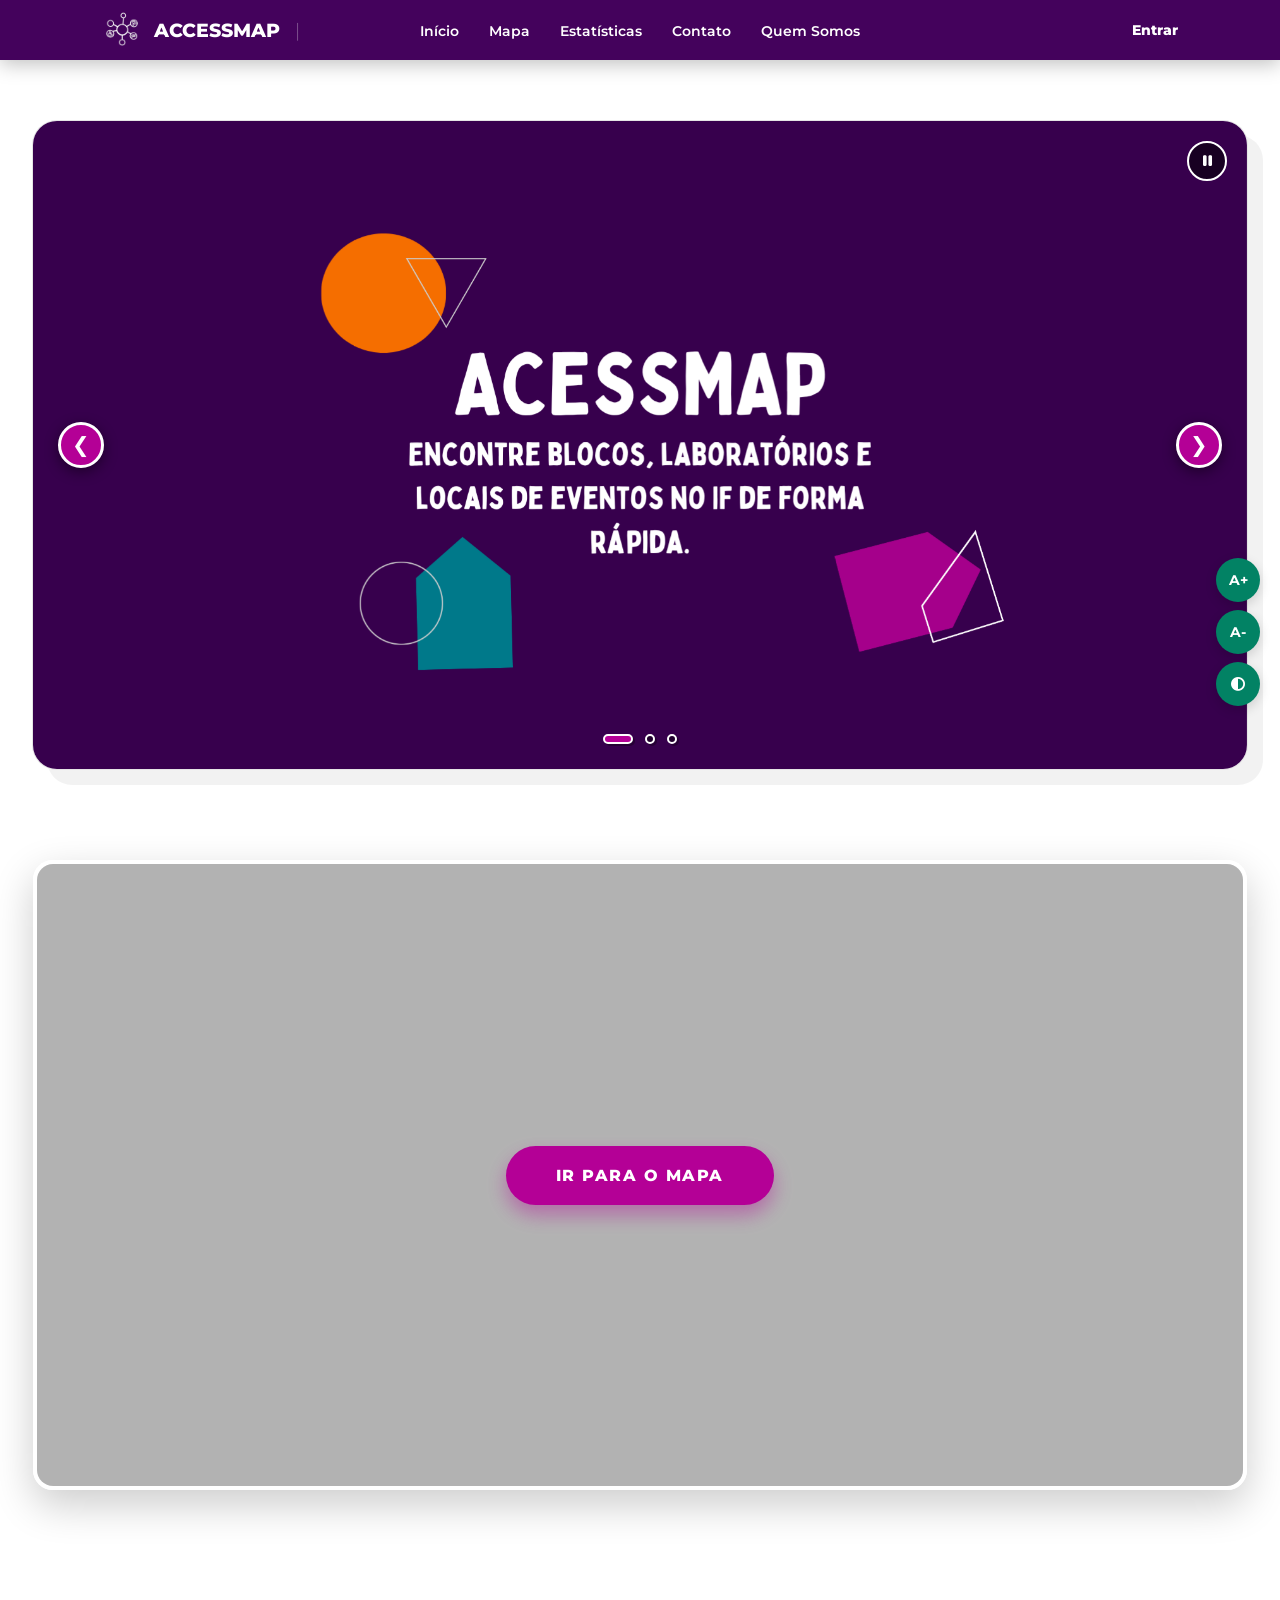
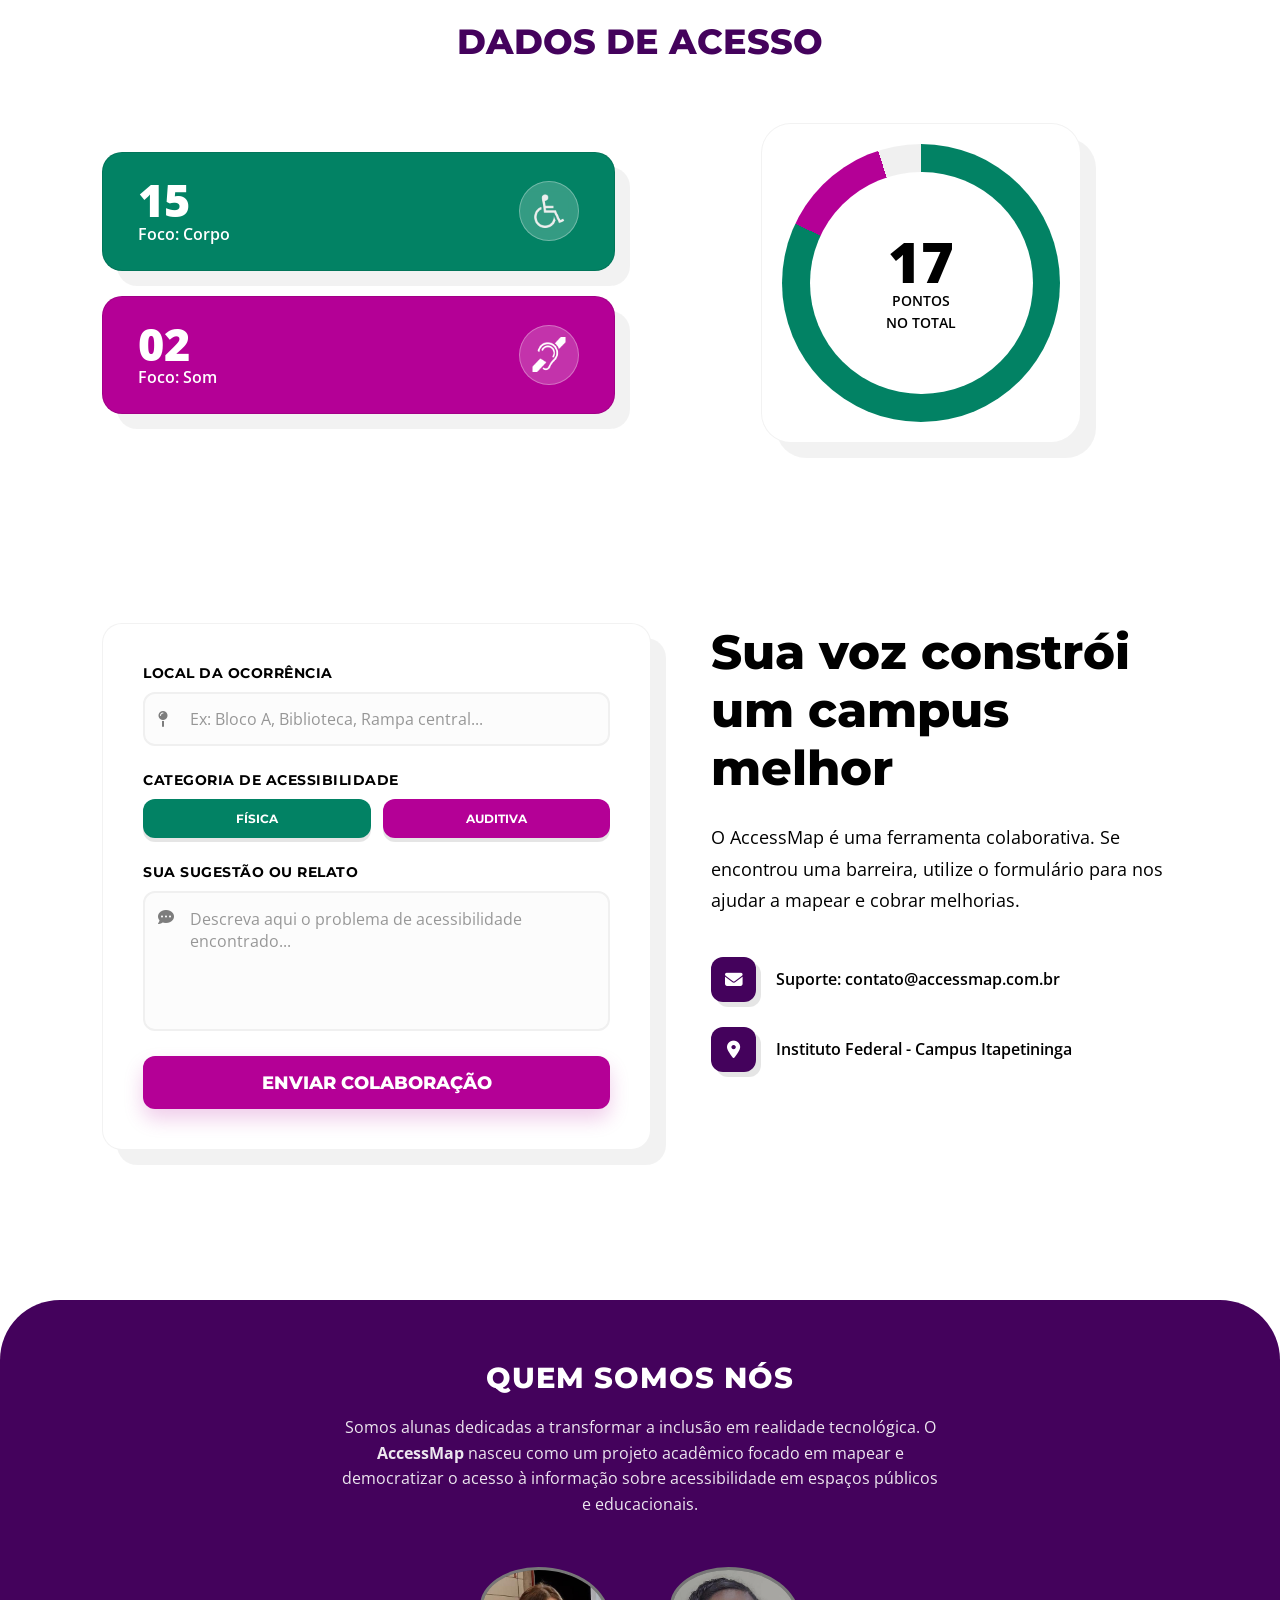
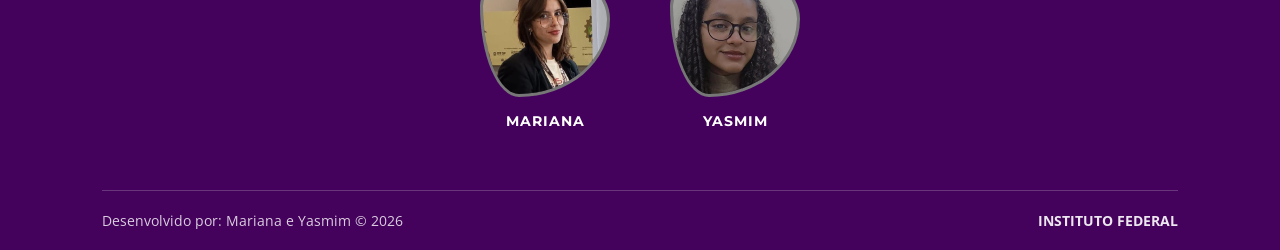
==== commit 1ee950d2: "feat(mobile): responsividade, uso no celular e padronização em roxo Mapa e admin no celular/tablet: " ====
--- a/index.html
+++ b/index.html
@@ -3,7 +3,8 @@
 
 <head>
     <meta charset="UTF-8">
-    <meta name="viewport" content="width=device-width, initial-scale=1.0">
+    <meta name="viewport" content="width=device-width, initial-scale=1.0, viewport-fit=cover">
+    <meta name="theme-color" content="#44025c">
     <link rel="preconnect" href="https://fonts.googleapis.com">
     <link rel="preconnect" href="https://fonts.gstatic.com" crossorigin>
     <link rel="stylesheet" href="https://fonts.googleapis.com/css2?family=Montserrat:wght@400;600;700;800&family=Open+Sans:wght@400;500;600;700&display=swap">
@@ -142,7 +143,7 @@
                             <label for="local-ocorrencia">Local da Ocorrência</label>
                             <div class="input-wrapper">
                                 <i class="fas fa-map-pin" aria-hidden="true"></i> 
-                                <input type="text" id="local-ocorrencia" placeholder="Ex: Bloco A, Biblioteca, Rampa central..." maxlength="120" required>
+                                <input type="text" id="local-ocorrencia" placeholder="Ex: Bloco A, Biblioteca, Rampa central..." maxlength="120" required enterkeyhint="next" autocomplete="off">
                             </div>
                         </div>
 
@@ -158,7 +159,7 @@
                             <label for="relato-sugestao">Sua sugestão ou relato</label>
                             <div class="input-wrapper">
                                 <i class="fas fa-comment-dots" aria-hidden="true"></i>
-                                <textarea id="relato-sugestao" placeholder="Descreva aqui o problema de acessibilidade encontrado..." minlength="10" maxlength="2000" required></textarea>
+                                <textarea id="relato-sugestao" placeholder="Descreva aqui o problema de acessibilidade encontrado..." minlength="10" maxlength="2000" required enterkeyhint="send"></textarea>
                             </div>
                         </div>
 
--- a/assets/css/style.css
+++ b/assets/css/style.css
@@ -1 +1 @@
-﻿.navbar{display:flex;justify-content:space-between;align-items:center;padding:0 8%;height:60px;background:#44025c;position:fixed;top:0;left:0;width:100%;box-sizing:border-box;z-index:100;box-shadow:0 4px 20px rgba(0,0,0,.25)}.navbar .logo{flex:1;display:flex;align-items:center;gap:12px;font-family:"Montserrat",sans-serif;font-weight:800;color:#fff;font-size:1.2rem}.navbar .logo .logo-img{height:40px;width:auto}.navbar .logo .logo-text{display:flex;align-items:center}.navbar .logo .logo-text::after{content:"|";margin-left:15px;font-weight:200;opacity:.5}body{padding-top:60px}.nav-links-desktop{flex:2;display:flex;list-style:none;gap:30px;justify-content:center}.nav-links-desktop a{text-decoration:none;color:#fff;font-weight:600;font-family:"Montserrat",sans-serif;font-size:.85rem;transition:.3s;border-radius:4px}.nav-links-desktop a:hover{color:#cbcbcb}.nav-links-desktop a:focus-visible{outline:2px solid #fff;outline-offset:4px}.nav-right{flex:1;display:flex;justify-content:flex-end;align-items:center;gap:20px}.nav-right .btn-login-destaque{text-decoration:none;color:#fff;font-weight:800;font-family:"Montserrat",sans-serif;font-size:.85rem;border-radius:4px;transition:.3s}.nav-right .btn-login-destaque:hover{color:#cbcbcb}.nav-right .btn-login-destaque:focus-visible{outline:2px solid #fff;outline-offset:4px}.mobile-only{display:none}@media(max-width: 768px){.desktop-only,.nav-links-desktop{display:none !important}.mobile-only{display:block !important}.navbar{padding:0 5%}#menu-bar{width:55px;height:34px;cursor:pointer;z-index:105;position:relative;display:flex;flex-direction:column;justify-content:center;align-items:flex-end;border-radius:4px}#menu-bar .bar{height:3px;width:100%;background-color:#fff;display:block;border-radius:3px;transition:.5s;margin:4px 0}#menu-bar #bar2{width:70%}.nav-mobile{display:none;position:fixed;top:0;right:0;width:100%;height:100vh;z-index:104;flex-direction:column;align-items:center;justify-content:center}.nav-mobile.change{display:flex}.nav-mobile ul{list-style:none;padding:0;text-align:center}.nav-mobile ul li{padding:20px 0}.nav-mobile ul li a{color:#fff;font-size:1.5rem;text-decoration:none;font-family:"Montserrat",sans-serif;font-weight:600;transition:.3s;display:block}.nav-mobile ul li a:hover{color:#cbcbcb}.menu-bg{position:fixed;top:15px;right:15px;width:0;height:0;background:hsla(284,95.7446808511%,8.431372549%,.9);border-radius:50%;transition:.7s cubic-bezier(0.4, 0, 0.2, 1);z-index:90}.menu-bg.change-bg{width:300vmax;height:300vmax;transform:translate(50%, -50%)}.change #bar1{transform:translateY(11px) rotateZ(-45deg);width:100%}.change #bar2{opacity:0;transform:translateX(10px)}.change #bar3{transform:translateY(-11px) rotateZ(45deg);width:100%}}@keyframes fadeInMenu{from{opacity:0;filter:blur(5px);transform:scale(0.9)}to{opacity:1;filter:blur(0);transform:scale(1)}}.secao-carrossel{margin-top:20px;padding:40px 0;display:flex;justify-content:center}.carousel-container{width:95%;max-width:1300px;height:650px;position:relative;overflow:hidden;border-radius:25px;background:#fff;border:1px solid rgba(0,0,0,.1);box-shadow:15px 15px 0px rgba(0,0,0,.05);touch-action:pan-y}.carousel-container .slides-wrapper{display:flex;width:100%;height:100%;transition:transform 1.2s cubic-bezier(0.2, 1, 0.3, 1)}.carousel-container .slide{min-width:100%;height:100%}.carousel-container .slide img{width:100%;height:100%;object-fit:cover;backface-visibility:hidden}.carousel-container .seta{position:absolute;top:50%;transform:translateY(-50%);width:46px;height:46px;display:flex;align-items:center;justify-content:center;font-size:1.3rem;cursor:pointer;border-radius:50%;transition:all .3s ease;z-index:20;background:#b40096;color:#fff;border:3px solid #fff;box-shadow:0px 4px 14px rgba(0,0,0,.45)}.carousel-container .seta:hover{background:#44025c;transform:translateY(-50%) scale(1.1);box-shadow:0px 6px 18px rgba(0,0,0,.55)}.carousel-container .seta.esquerda{left:25px}.carousel-container .seta.direita{right:25px}.carousel-container .seta:focus-visible{outline:3px solid #44025c;outline-offset:3px}.carousel-container .btn-pausar{position:absolute;top:20px;right:20px;z-index:20;width:40px;height:40px;border-radius:50%;border:2px solid #fff;background:rgba(0,0,0,.55);color:#fff;cursor:pointer;display:flex;align-items:center;justify-content:center;font-size:.9rem}.carousel-container .btn-pausar:hover{background:#44025c}.carousel-container .btn-pausar:focus-visible{outline:3px solid #b40096;outline-offset:3px}.indicadores{position:absolute;bottom:25px;left:50%;transform:translateX(-50%);display:flex;gap:12px;z-index:20}.indicadores .dot{width:10px;height:10px;background:rgba(0,0,0,.4);border:2px solid #fff;border-radius:50%;cursor:pointer;transition:all .5s ease;box-shadow:2px 2px 0px rgba(0,0,0,.3)}.indicadores .dot.active{background:#b40096;border-color:#fff;width:30px;border-radius:20px}.indicadores .dot:focus-visible{outline:3px solid #44025c;outline-offset:3px}@media(max-width: 768px){.carousel-container{width:90%;height:350px;border-radius:15px;box-shadow:10px 10px 0px rgba(0,0,0,.05)}.carousel-container .seta{display:none !important}}.map-section{padding:0 20px;width:100%;max-width:98%;margin:50px auto;box-sizing:border-box;position:relative;display:block}.map-section .map-container{width:100%;height:70vh;position:relative;border-radius:20px;overflow:hidden;box-shadow:0 15px 40px rgba(0,0,0,.2);border:4px solid #fff}.map-section .map-container iframe{display:block;width:100%;height:100%;filter:grayscale(100%) contrast(1.1);border:none}.map-section .map-overlay{position:absolute;top:0;left:0;width:100%;height:100%;background-color:rgba(0,0,0,.3);display:flex;align-items:center;justify-content:center;pointer-events:auto}.map-section .btn-mapa{display:inline-block;text-decoration:none;appearance:none;border:none;cursor:pointer;background-color:#b40096;color:#fff;padding:20px 50px;border-radius:50px;font-family:"Montserrat",sans-serif,sans-serif;font-weight:800;font-size:1rem;text-transform:uppercase;letter-spacing:1.5px;box-shadow:0 10px 20px rgba(180,0,150,.4);transition:all .3s ease}.map-section .btn-mapa:hover{background-color:hsl(310,100%,25.2941176471%);transform:scale(1.05);box-shadow:0 15px 30px rgba(180,0,150,.6)}.map-section .btn-mapa:focus-visible{outline:4px solid #fff;outline-offset:4px}@media(max-width: 768px){.map-section{padding:0 10px;max-width:100%;margin:30px auto}.map-section .map-container{height:80vh;border-radius:15px}.map-section .btn-mapa{padding:15px 30px;font-size:.85rem}}@keyframes fadeInUp{from{opacity:0;transform:translateY(30px)}to{opacity:1;transform:translateY(0)}}.stats-section{padding:80px 8%;background-color:#fff;text-align:center;overflow:hidden}.stats-section .stats-title{font-family:"Montserrat",sans-serif;color:#44025c;font-size:2.2rem;margin-bottom:60px;font-weight:800;animation:fadeInUp .8s ease forwards;transition:color .3s ease}.stats-section .stats-title:hover{color:#b40096}.stats-section .stats-container{display:flex;gap:50px;justify-content:center;align-items:center}.stats-section .stats-cards{flex:1;display:flex;flex-direction:column;gap:25px}.stats-section .stats-cards .stat-card{display:flex;justify-content:space-between;align-items:center;padding:25px 35px;border-radius:20px;color:#fff;border:1px solid rgba(0,0,0,.1);box-shadow:15px 15px 0px rgba(0,0,0,.05);transition:all .4s cubic-bezier(0.175, 0.885, 0.32, 1.275);opacity:0;animation:fadeInUp .6s ease forwards}.stats-section .stats-cards .stat-card:nth-child(1){animation-delay:.2s;background-color:#028264}.stats-section .stats-cards .stat-card:nth-child(2){animation-delay:.4s;background-color:#b40096}.stats-section .stats-cards .stat-card:hover{transform:translate(-5px, -5px);box-shadow:20px 20px 0px rgba(0,0,0,.08);filter:brightness(1.1)}.stats-section .stats-cards .stat-card:hover .card-icon{transform:rotate(15deg) scale(1.1)}.stats-section .stats-cards .stat-card .card-content{text-align:left}.stats-section .stats-cards .stat-card .card-number{font-size:2.8rem;font-weight:800;display:block;line-height:1}.stats-section .stats-cards .stat-card .card-label{font-weight:600;font-size:1rem;display:block}.stats-section .stats-cards .stat-card .card-icon{width:60px;height:60px;background:rgba(255,255,255,.2);backdrop-filter:blur(5px);border:1px solid rgba(255,255,255,.3);border-radius:50%;display:flex;justify-content:center;align-items:center;transition:transform .4s ease}.stats-section .stats-cards .stat-card .card-icon img{width:60%;height:60%}.stats-section .stats-chart{flex:1;display:flex;justify-content:center;opacity:0;animation:fadeInUp .8s ease forwards .5s}.stats-section .stats-chart .chart-container{position:relative;width:320px;height:320px;padding:20px;background:#fff;border-radius:30px;border:1px solid rgba(0,0,0,.05);box-shadow:15px 15px 0px rgba(0,0,0,.05);transition:transform .5s ease}.stats-section .stats-chart .chart-container:hover{transform:translate(-5px, -5px);box-shadow:20px 20px 0px rgba(0,0,0,.08)}.stats-section .stats-chart .chart-ring{width:100%;height:100%;border-radius:50%;background:conic-gradient(#028264 0% 82%, #b40096 82% 95%, #f0f0f0 95% 100%);display:flex;justify-content:center;align-items:center}.stats-section .stats-chart .chart-ring::after{content:"";position:absolute;width:70%;height:70%;background-color:#fff;border-radius:50%}.stats-section .stats-chart .chart-legend-inner{position:absolute;top:50%;left:50%;transform:translate(-50%, -50%);z-index:2;text-align:center;pointer-events:none}.stats-section .stats-chart .chart-legend-inner .main-stat{display:block;font-size:3.5rem;font-weight:800;color:#000;line-height:1}.stats-section .stats-chart .chart-legend-inner .sub-text{font-size:.9rem;color:#000;font-weight:600;text-transform:uppercase}@media(max-width: 992px){.stats-section{padding:60px 20px}.stats-section .stats-title{font-size:1.8rem;margin-bottom:40px;padding:0 10px}.stats-container{flex-direction:column;gap:30px}.stats-cards{width:100%;order:1;padding:0 10px}.stats-cards .stat-card{padding:20px;box-shadow:8px 8px 0px rgba(0,0,0,.05);min-height:100px}.stats-cards .stat-card:hover{transform:none}.stats-cards .stat-card .card-content{max-width:70%}.stats-cards .stat-card .card-number{font-size:2.2rem;overflow-wrap:break-word}.stats-cards .stat-card .card-label{font-size:.9rem;line-height:1.2;white-space:normal}.stats-cards .stat-card .card-icon{width:50px;height:50px;flex-shrink:0}.stats-chart{order:2;width:100%}.stats-chart .chart-container{width:280px;height:280px;margin:0 auto;box-shadow:8px 8px 0px rgba(0,0,0,.05)}.stats-chart .chart-legend-inner .main-stat{font-size:2.8rem}.stats-chart .chart-legend-inner .sub-text{font-size:.8rem}}@media(max-width: 380px){.stats-section .stats-cards .stat-card{padding:15px}.stats-section .stats-cards .stat-card .card-number{font-size:1.8rem}.stats-section .stats-cards .stat-card .card-icon{width:40px;height:40px}}.contact-section{padding:100px 8%;background-color:#fff;overflow:hidden;text-align:left}.contact-section .contact-container{display:flex;align-items:flex-start;gap:60px;justify-content:space-between;max-width:100%}.contact-section .contact-card{flex:1;background:#fff;padding:40px;border-radius:20px;border:1px solid rgba(0,0,0,.05);box-shadow:15px 15px 0px rgba(0,0,0,.05);transition:all .3s ease;min-width:0}.contact-section .contact-card:hover{transform:translate(-5px, -5px);box-shadow:20px 20px 0px rgba(0,0,0,.08)}.contact-section .contact-card .fieldset-reset{border:none !important;outline:none !important;margin:0 0 25px 0;padding:0;display:block;width:100%}.contact-section .contact-card .label-style,.contact-section .contact-card label{display:block;font-family:"Montserrat",sans-serif;color:#000;font-size:.9rem;font-weight:700;margin-bottom:10px;text-transform:uppercase;letter-spacing:.5px}.contact-section .contact-card .form-group{margin-bottom:25px;text-align:left}.contact-section .contact-card .form-group label{display:block;font-family:"Montserrat",sans-serif;color:#000;font-size:.9rem;font-weight:700;margin-bottom:10px;text-transform:uppercase;letter-spacing:.5px}.contact-section .contact-card .form-group .input-wrapper{position:relative;display:flex;align-items:center}.contact-section .contact-card .form-group .input-wrapper i{position:absolute;left:15px;color:#000;opacity:.5;pointer-events:none;transition:opacity .3s,color .3s}.contact-section .contact-card .form-group .input-wrapper input,.contact-section .contact-card .form-group .input-wrapper textarea{width:100%;padding:14px 15px 14px 45px;border:2px solid #f0f0f0;border-radius:12px;font-family:"Open Sans",sans-serif;background-color:#fcfcfc;outline:none;transition:all .3s ease;box-sizing:border-box;color:#000;font-size:1rem}.contact-section .contact-card .form-group .input-wrapper input::placeholder,.contact-section .contact-card .form-group .input-wrapper textarea::placeholder{color:#000;opacity:.4}.contact-section .contact-card .form-group .input-wrapper input[aria-invalid=true],.contact-section .contact-card .form-group .input-wrapper textarea[aria-invalid=true]{border-color:#a32d2d !important}.contact-section .contact-card .form-group .input-wrapper input:focus,.contact-section .contact-card .form-group .input-wrapper textarea:focus{border-color:#028264;background-color:#fff;box-shadow:0 5px 15px rgba(2,130,100,.1)}.contact-section .contact-card .form-group .input-wrapper input:focus+i,.contact-section .contact-card .form-group .input-wrapper textarea:focus+i{opacity:1;color:#028264}.contact-section .contact-card .form-group .input-wrapper textarea{height:140px;resize:none;padding-top:15px}.contact-section .contact-card .form-group .input-wrapper i.fa-comment-dots{top:18px}.contact-section .type-buttons{display:flex;gap:12px;flex-wrap:wrap;margin-bottom:0px}.contact-section .type-buttons .btn-type{flex:1;min-width:90px;padding:12px;border:none;border-radius:12px;color:#fff;font-family:"Montserrat",sans-serif;font-weight:700;font-size:.75rem;cursor:pointer;transition:all .3s ease;box-shadow:0 4px 0px rgba(0,0,0,.1)}.contact-section .type-buttons .btn-type:hover{opacity:.9;transform:translateY(-2px);box-shadow:0 6px 0px rgba(0,0,0,.1)}.contact-section .type-buttons .btn-type:active{transform:translateY(0px);box-shadow:0 2px 0px rgba(0,0,0,.1)}.contact-section .type-buttons .btn-type:focus-visible{outline:3px solid #44025c;outline-offset:3px}.contact-section .type-buttons .btn-type.selecionado{outline:3px solid #000;outline-offset:3px}.contact-section .type-buttons .btn-type.selecionado::before{content:"✓ "}.contact-section .type-buttons:has(.selecionado) .btn-type:not(.selecionado){opacity:.5}.contact-section .type-buttons[aria-invalid=true]{outline:2px dashed #a32d2d;outline-offset:6px;border-radius:14px}.contact-section .type-buttons .btn-fisica{background-color:#028264}.contact-section .type-buttons .btn-visual{background-color:#8399fb}.contact-section .type-buttons .btn-auditiva{background-color:#b40096}.contact-section .btn-submit{background-color:#b40096;color:#fff;border:none;padding:16px;border-radius:12px;font-family:"Montserrat",sans-serif;font-weight:800;font-size:1.1rem;cursor:pointer;transition:all .3s ease;width:100%;box-shadow:0 10px 20px rgba(180,0,150,.2)}.contact-section .btn-submit:hover{background-color:hsl(310,100%,25.2941176471%);transform:translateY(-3px);box-shadow:0 15px 25px rgba(180,0,150,.3)}.contact-section .contact-info{flex:1;min-width:0}.contact-section .contact-info h2{font-family:"Montserrat",sans-serif;color:#000;font-size:3rem;font-weight:800;margin-bottom:25px}.contact-section .contact-info p{font-size:1.1rem;color:#000;margin-bottom:40px;line-height:1.8}.contact-section .contact-info .info-list{list-style:none;padding:0}.contact-section .contact-info .info-list li{display:flex;align-items:center;gap:20px;font-weight:600;color:#000;margin-bottom:25px}.contact-section .contact-info .info-list li i{color:#fff;background-color:#44025c;width:45px;height:45px;display:flex;align-items:center;justify-content:center;border-radius:12px;font-size:1.1rem;flex-shrink:0;box-shadow:5px 5px 0px rgba(0,0,0,.1)}@media(max-width: 992px){.contact-section{padding:60px 25px}.contact-container{flex-direction:column;gap:50px}.contact-card{width:100%;order:2;padding:30px 20px}.contact-info{order:1;width:100%}.contact-info h2{font-size:2.2rem}}.main-footer{background-color:#44025c;color:#fff;padding:60px 8% 20px 8%;border-radius:60px 60px 0 0;text-align:center;position:relative;margin-top:50px}.main-footer .footer-title{font-family:"Montserrat",sans-serif;font-weight:800;font-size:1.8rem;margin-bottom:20px;letter-spacing:1px}.main-footer .footer-description{max-width:600px;margin:0 auto 50px auto;font-family:"Open Sans",sans-serif;line-height:1.6;opacity:.9}.main-footer .team-container{display:flex;justify-content:center;gap:60px;margin-bottom:60px}.main-footer .team-container .team-member{display:flex;flex-direction:column;align-items:center;gap:15px}.main-footer .team-container .team-member .member-photo{width:130px;height:130px;background-color:#555;border-radius:45% 55% 70% 30%/30% 40% 60% 70%;overflow:hidden;border:3px solid rgba(255,255,255,.2);transition:transform .3s ease,border-color .3s ease}.main-footer .team-container .team-member .member-photo img{width:100%;height:100%;object-fit:cover;filter:none;transition:.3s}.main-footer .team-container .team-member .member-photo:hover{transform:scale(1.1) rotate(5deg);border-color:#b40096}.main-footer .team-container .team-member .member-photo:hover img{filter:none}.main-footer .team-container .team-member .member-name{font-family:"Montserrat",sans-serif;font-weight:700;font-size:.9rem;letter-spacing:1px}.main-footer .footer-bottom{border-top:1px solid rgba(255,255,255,.2);padding-top:20px;display:flex;justify-content:space-between;align-items:center;font-family:"Open Sans",sans-serif;font-size:.85rem}.main-footer .footer-bottom .copyright{opacity:.8}.main-footer .footer-bottom .footer-logo-if{font-weight:700;opacity:.9}@media(max-width: 768px){.main-footer{padding:40px 5% 20px 5%;border-radius:40px 40px 0 0}.main-footer .team-container{gap:30px;flex-wrap:wrap}.main-footer .footer-bottom{flex-direction:column;gap:15px;text-align:center}}div[vw].enabled{position:fixed !important;top:50% !important;bottom:auto !important;right:20px !important;left:auto !important;z-index:2147483647 !important}div[vw].enabled [vw-access-button],div[vw].enabled .vw-access-button{background-color:#028264 !important;box-shadow:0 4px 12px rgba(0,0,0,.15) !important}div[vw].enabled [vw-access-button] img,div[vw].enabled .vw-access-button img{filter:hue-rotate(310deg) saturate(1.5) !important}.widget-acessibilidade-nativo{position:fixed !important;top:62% !important;bottom:auto !important;right:20px !important;left:auto !important;z-index:2147483647 !important;display:flex;flex-direction:column;gap:8px}.widget-acessibilidade-nativo button{width:44px;height:44px;background-color:#028264;color:#fff;border:none;border-radius:50%;font-family:"Montserrat",sans-serif;font-weight:700;font-size:14px !important;cursor:pointer;display:flex;align-items:center;justify-content:center;box-shadow:0 4px 12px rgba(0,0,0,.15);transition:all .2s cubic-bezier(0.175, 0.885, 0.32, 1.275)}.widget-acessibilidade-nativo button:hover{background-color:hsl(165.9375,96.9696969697%,17.8823529412%);transform:scale(1.08)}.widget-acessibilidade-nativo button:focus-visible{outline:3px solid #b40096;outline-offset:2px;transform:scale(1.08)}@media(max-width: 768px){div[vw].enabled{top:45% !important;right:10px !important;transform:scale(0.85)}.widget-acessibilidade-nativo{top:56% !important;right:10px !important}.widget-acessibilidade-nativo button{width:38px;height:38px}}body.alto-contraste{background-color:#000 !important;color:#fff !important}body.alto-contraste h1,body.alto-contraste h2,body.alto-contraste h3,body.alto-contraste h4,body.alto-contraste p,body.alto-contraste span,body.alto-contraste li,body.alto-contraste a,body.alto-contraste label,body.alto-contraste legend,body.alto-contraste .logo-text,body.alto-contraste .back-link,body.alto-contraste .switch{color:#ff0 !important}body.alto-contraste .navbar,body.alto-contraste .auth-card,body.alto-contraste .main-footer,body.alto-contraste .stats-section,body.alto-contraste .contact-card,body.alto-contraste .sidebar{background-color:#000 !important;background:#000 !important;border:2px solid #ff0 !important;box-shadow:none !important}body.alto-contraste .input-group input,body.alto-contraste .search-container input{background-color:#000 !important;color:#fff !important;border:2px solid #ff0 !important}body.alto-contraste .input-group input::placeholder,body.alto-contraste .search-container input::placeholder{color:#ff0 !important;opacity:.8}body.alto-contraste button,body.alto-contraste .btn-auth,body.alto-contraste .btn-mapa,body.alto-contraste .btn-submit,body.alto-contraste .btn-type{background-color:#000 !important;color:#ff0 !important;border:2px solid #ff0 !important;box-shadow:none !important}body.alto-contraste button:hover,body.alto-contraste button:focus-visible,body.alto-contraste .btn-auth:hover,body.alto-contraste .btn-auth:focus-visible,body.alto-contraste .btn-mapa:hover,body.alto-contraste .btn-mapa:focus-visible,body.alto-contraste .btn-submit:hover,body.alto-contraste .btn-submit:focus-visible,body.alto-contraste .btn-type:hover,body.alto-contraste .btn-type:focus-visible{background-color:#ff0 !important;color:#000 !important}body.alto-contraste .widget-acessibilidade-nativo button{background-color:#000 !important;color:#ff0 !important;border:2px solid #ff0 !important;box-shadow:none !important}body.alto-contraste .widget-acessibilidade-nativo button:hover{background-color:#ff0 !important;color:#000 !important}body.alto-contraste #map,body.alto-contraste iframe,body.alto-contraste img,body.alto-contraste .slide img{filter:grayscale(100%) contrast(140%) !important}.container-mapa{display:flex;width:100%;height:calc(100vh - 60px);background-color:#f4f4f4;overflow:hidden}.container-mapa .sidebar{width:380px;height:100%;background:#fff;display:flex;flex-direction:column;box-shadow:4px 0 15px rgba(0,0,0,.05);z-index:10;padding:25px;overflow-y:auto}.container-mapa .sidebar h2{font-family:"Montserrat",sans-serif;font-size:1.5rem;color:#000;margin-bottom:4px}.container-mapa .sidebar .contador-resultados{font-family:"Open Sans",sans-serif;font-size:.8rem;color:#444;margin-bottom:18px}.container-mapa .sidebar .search-container{position:relative;margin-bottom:20px}.container-mapa .sidebar .search-container .search-icon{position:absolute;left:15px;top:50%;transform:translateY(-50%);color:#000;opacity:.6;pointer-events:none;font-size:.9rem;z-index:5}.container-mapa .sidebar .search-container #search-input{width:100%;padding:12px 15px 12px 40px;border:2px solid #f0f0f0;border-radius:12px;font-family:"Montserrat",sans-serif;font-size:.9rem;color:#000;transition:all .3s ease;background-color:#f9f9f9}.container-mapa .sidebar .search-container #search-input::placeholder{color:#000;opacity:.5}.container-mapa .sidebar .search-container #search-input:focus{outline:none;border-color:#b40096;background-color:#fff;box-shadow:0 4px 12px rgba(180,0,150,.1)}.container-mapa .sidebar .search-container #search-input.busca-sem-resultado{border-color:#c0392b;box-shadow:0 0 0 3px rgba(192,57,43,.15);animation:shake-busca .3s ease-in-out}@keyframes shake-busca{0%,100%{transform:translateX(0)}25%{transform:translateX(-4px)}75%{transform:translateX(4px)}}.container-mapa .sidebar .fieldset-reset{border:none;margin:0 0 25px 0;padding:0}.container-mapa .sidebar .fieldset-reset span{display:block;font-family:"Montserrat",sans-serif;font-size:.8rem;font-weight:700;text-transform:uppercase;letter-spacing:.5px;color:#000;margin-bottom:8px}.container-mapa .sidebar .fieldset-reset .type-buttons{display:flex;gap:8px;width:100%}.container-mapa .sidebar .fieldset-reset .type-buttons .btn-type{flex:1;padding:10px 5px;border:2px solid #f0f0f0;border-radius:10px;background-color:#f9f9f9;color:#000;font-family:"Montserrat",sans-serif;font-weight:700;font-size:.75rem;cursor:pointer;transition:all .2s ease;text-align:center}.container-mapa .sidebar .fieldset-reset .type-buttons .btn-type:hover{border-color:#ddd;background-color:#f0f0f0}.container-mapa .sidebar .fieldset-reset .type-buttons .btn-type:focus-visible{outline:3px solid #44025c;outline-offset:2px}.container-mapa .sidebar .fieldset-reset .type-buttons .btn-type.active{color:#fff}.container-mapa .sidebar .fieldset-reset .type-buttons .btn-type.active:nth-child(1){background-color:#c95106;border-color:#c95106}.container-mapa .sidebar .fieldset-reset .type-buttons .btn-type.active:nth-child(2){background-color:#b40096;border-color:#b40096}.container-mapa .sidebar .fieldset-reset .type-buttons .btn-type.active:nth-child(3){background-color:#001774;border-color:#001774}.container-mapa .sidebar .btn-limpar-mapa{display:inline-flex;align-items:center;justify-content:center;gap:8px;width:100%;margin-top:15px;background-color:#007844;color:#fff;padding:10px 16px;border:none;border-radius:8px;font-family:"Montserrat",sans-serif;font-weight:700;font-size:.8rem;text-transform:uppercase;letter-spacing:.5px;cursor:pointer;transition:all .2s ease-in-out;box-shadow:0 2px 4px rgba(0,0,0,.1)}.container-mapa .sidebar .btn-limpar-mapa:hover{background-color:hsl(154,100%,17.5294117647%);box-shadow:0 4px 12px rgba(74,85,104,.25);transform:translateY(-1px)}.container-mapa .sidebar .btn-limpar-mapa:active{transform:scale(0.98)}.container-mapa .sidebar .btn-limpar-mapa:focus-visible{outline:3px solid #44025c;outline-offset:2px}.container-mapa .sidebar .header-filtros{display:flex;justify-content:space-between;align-items:center;margin-bottom:15px}.container-mapa .sidebar .header-filtros h3{font-size:.85rem;text-transform:uppercase;letter-spacing:1px;color:#000;margin:0}.container-mapa .sidebar .header-filtros .btn-reset{background:#b40096;color:#fff;border:none;padding:6px 14px;border-radius:20px;font-size:.7rem;font-weight:700;text-transform:uppercase;cursor:pointer;transition:all .3s ease;box-shadow:0 2px 5px rgba(180,0,150,.2)}.container-mapa .sidebar .header-filtros .btn-reset:hover{background:hsl(310,100%,25.2941176471%);transform:translateY(-1px);box-shadow:0 4px 8px rgba(180,0,150,.3)}.container-mapa .sidebar .header-filtros .btn-reset:active{transform:translateY(0)}.container-mapa .sidebar .header-filtros .btn-reset:focus-visible{outline:3px solid #44025c;outline-offset:2px}.container-mapa .sidebar .header-filtros .btn-reset[aria-pressed=true]{background:#44025c;box-shadow:0 0 0 3px rgba(68,2,92,.25)}.container-mapa .sidebar .filtros{display:flex;gap:15px;margin-bottom:30px}.container-mapa .sidebar .filtros .filtro{width:60px;height:60px;padding:0;font:inherit;display:flex;align-items:center;justify-content:center;border-radius:12px;background:#f8f9fa;cursor:pointer;transition:all .3s ease;border:2px solid rgba(0,0,0,0)}.container-mapa .sidebar .filtros .filtro img{width:35px;height:35px;object-fit:contain}.container-mapa .sidebar .filtros .filtro:hover{transform:translateY(-3px);box-shadow:0 5px 15px rgba(0,0,0,.1)}.container-mapa .sidebar .filtros .filtro:focus-visible{outline:3px solid #44025c;outline-offset:2px}.container-mapa .sidebar .filtros .filtro.ativo{background:rgba(180,0,150,.05);border-color:#b40096}.container-mapa .sidebar .filtros .filtro.ativo img{filter:drop-shadow(0 0 2px rgba(180, 0, 150, 0.5))}.container-mapa .sidebar #lista-lugares{flex:1;overflow-y:auto;padding-right:5px}.container-mapa .sidebar #lista-lugares::-webkit-scrollbar{width:6px}.container-mapa .sidebar #lista-lugares::-webkit-scrollbar-thumb{background:#ddd;border-radius:10px}.container-mapa .sidebar #lista-lugares .item-lugar{display:block;width:100%;text-align:left;font:inherit;padding:12px 15px;background:#f9f9f9;border:1px solid #eee;border-left:5px solid var(--cor-borda, #ccc);border-radius:6px;margin-bottom:8px;cursor:pointer;transition:background-color .2s ease,transform .2s ease}.container-mapa .sidebar #lista-lugares .item-lugar:hover{background:#f1f1f1;transform:translateX(3px)}.container-mapa .sidebar #lista-lugares .item-lugar:focus-visible{outline:3px solid #44025c;outline-offset:2px}.container-mapa .sidebar #lista-lugares .item-lugar .tag-alerta{color:maroon;font-weight:700}.container-mapa .sidebar #lista-lugares .item-lugar p{margin:0 0 5px 0;font-weight:600;color:#000;font-size:.95rem}.container-mapa .sidebar #lista-lugares .item-lugar span{font-size:.8rem;color:#000;display:block}.container-mapa .sidebar .lista-vazia{padding:16px;border:1.5px dashed #ccc;border-radius:10px;font-family:"Open Sans",sans-serif;font-size:.85rem;color:#333;text-align:center;line-height:1.5}.container-mapa #map{flex:1;height:100%;background-color:#e5e5e5}.container-mapa #map .popup-lugar{text-align:center}.container-mapa #map .popup-lugar strong{font-size:14px;color:#44025c !important}.container-mapa #map .popup-lugar span{color:#333;font-size:12px}.container-mapa #map .popup-lugar .tag-alerta{color:maroon;font-weight:700}.container-mapa #map .leaflet-popup-content-wrapper{border-radius:12px;padding:5px;box-shadow:0 3px 14px rgba(0,0,0,.2)}.container-mapa #map .leaflet-popup-content{font-family:"Montserrat",sans-serif;line-height:1.4;color:#000}.container-mapa #map .leaflet-popup-content strong{color:#000;display:block;margin-bottom:2px}@media(max-width: 992px){.container-mapa{flex-direction:column !important;height:auto !important}.sidebar{width:100% !important;height:auto !important;padding:20px !important}.sidebar #lista-lugares{max-height:40vh;overflow-y:auto;margin-bottom:20px}#map{width:100% !important;height:400px !important;flex:none !important}}.auth-page{margin:0;font-family:Arial,sans-serif;background:linear-gradient(180deg, #f0f0f0, #dcdcdc);height:100vh;overflow:hidden;position:relative}.auth-page::before,.auth-page::after{content:"";position:absolute;width:200%;height:300px;background:#e6e6e6;border-radius:50%;left:-50%}.auth-page::before{bottom:120px}.auth-page::after{bottom:0;background:#dcdcdc}.auth-container{height:100vh;display:flex;justify-content:center;align-items:center}.auth-card{width:350px;padding:40px;background:#fff;border-radius:12px;text-align:center;box-shadow:0 25px 50px rgba(0,0,0,.2);display:none;z-index:2}.auth-card h2{color:#5a2a83;margin-bottom:30px;font-size:28px}.auth-card button{width:100%;padding:12px;background:#ff4b6e;border:none;border-radius:6px;color:#fff;font-weight:bold;cursor:pointer;margin-top:20px;transition:.3s}.auth-card button:hover{background:#e63e5f}.auth-card.active{display:block}.input-group{margin-bottom:20px}.input-group input{width:100%;border:none;border-bottom:1px solid #aaa;padding:10px;outline:none;font-size:14px;background:rgba(0,0,0,0)}.input-row{display:flex;gap:10px}.input-row input{width:100%;border:none;border-bottom:1px solid #aaa;padding:10px;outline:none}.options{display:flex;justify-content:space-between;font-size:12px;margin-top:5px}.options a{text-decoration:none;color:#333}.options a:hover{text-decoration:underline}.switch{margin-top:20px;font-size:14px}.switch span{color:#5a2a83;cursor:pointer;font-weight:bold}.switch span:hover{text-decoration:underline}.autenticacao{margin:0;font-family:"Montserrat",sans-serif;background:linear-gradient(180deg, #f0f0f0, #dcdcdc);min-height:100vh;display:flex;justify-content:center;align-items:center;padding:20px;position:relative;overflow-x:hidden}.autenticacao .auth-header{position:absolute;top:30px;left:30px;display:flex;align-items:center;gap:15px;z-index:10}.autenticacao .auth-header .logo-img-auth{width:100px;height:auto;display:block}.autenticacao .auth-header .back-link{text-decoration:none;color:#44025c;font-weight:600;font-size:.9rem;transition:.3s}.autenticacao .auth-header .back-link:hover{color:#b40096}.autenticacao .auth-container{height:auto;width:100%;display:flex;justify-content:center;align-items:center;z-index:2}.autenticacao .auth-card{width:100%;max-width:450px;padding:40px;background:#fff;border-radius:12px;text-align:center;box-shadow:0 25px 50px rgba(0,0,0,.15)}.autenticacao .auth-card h2{color:#44025c;margin-bottom:30px;font-size:28px;font-weight:800}.autenticacao .auth-card .input-group{margin-bottom:20px;text-align:left}.autenticacao .auth-card .input-group input{width:100%;border:none;border-bottom:2px solid #ddd;padding:10px 5px;outline:none;font-size:15px;background:rgba(0,0,0,0);transition:border-color .3s}.autenticacao .auth-card .input-group input:focus{border-bottom-color:#b40096}.autenticacao .auth-card .input-group.input-senha{position:relative}.autenticacao .auth-card .input-group.input-senha input{padding-right:44px}.autenticacao .auth-card .input-group.input-senha .btn-ver-senha{position:absolute;right:0;top:50%;transform:translateY(-50%);width:40px;height:40px;margin:0;padding:0;background:rgba(0,0,0,0);color:#44025c;border-radius:8px;font-size:1rem}.autenticacao .auth-card .input-group.input-senha .btn-ver-senha:hover{background:rgba(68,2,92,.08);transform:translateY(-50%)}.autenticacao .auth-card .input-group.input-senha .btn-ver-senha:focus-visible{outline:2px solid #44025c;outline-offset:1px}.autenticacao .auth-card .input-group label:not(.sr-only){display:block;font-family:"Montserrat",sans-serif;font-weight:700;font-size:.8rem;color:#000;margin-bottom:2px}.autenticacao .auth-card .input-row{display:flex;gap:15px;margin-bottom:20px}.autenticacao .auth-card .input-row .input-group{flex:1;margin-bottom:0}.autenticacao .auth-card button{width:100%;font-family:"Montserrat",sans-serif;padding:14px;background:#b40096;border:none;border-radius:8px;color:#fff;font-size:16px;font-weight:bold;cursor:pointer;margin-top:10px;transition:.3s}.autenticacao .auth-card button:hover{background:hsl(310,100%,25.2941176471%);transform:translateY(-2px)}.autenticacao .auth-card .switch{margin-top:25px;font-size:14px;color:#666}.autenticacao .auth-card .switch a{color:#44025c;text-decoration:none;font-weight:bold}.autenticacao .auth-card .switch a:hover{text-decoration:underline}@media(max-width: 600px){.autenticacao{padding-top:100px;align-items:flex-start}.autenticacao .auth-header{left:20px;top:20px}.autenticacao .auth-header .logo-img-auth{width:80px}.autenticacao .auth-card{padding:30px 20px}.autenticacao .auth-card .input-row{flex-direction:column;gap:0}}.navbar-admin{display:flex;justify-content:space-between;align-items:center;padding:0 8%;height:60px;background:#44025c;position:fixed;top:0;left:0;width:100%;box-sizing:border-box;z-index:100;box-shadow:0 4px 20px rgba(0,0,0,.12)}.navbar-admin .logo{display:flex;align-items:center;gap:12px;font-family:"Montserrat",sans-serif;font-weight:800;color:#fff;font-size:1.2rem;text-decoration:none}.navbar-admin .logo,.navbar-admin .logo:link,.navbar-admin .logo:visited,.navbar-admin .logo:hover,.navbar-admin .logo:active{text-decoration:none;color:#fff}.navbar-admin .logo:focus-visible{outline:2px solid #fff;outline-offset:4px}.navbar-admin .logo .logo-img{height:40px;width:auto}.navbar-admin .logo .logo-text{display:flex;align-items:center}.navbar-admin .logo .badge-admin{background:#b40096;color:#fff;font-family:"Montserrat",sans-serif;font-size:.62rem;font-weight:700;letter-spacing:.5px;padding:3px 10px;border-radius:999px;text-transform:uppercase}.navbar-admin .nav-right{display:flex;align-items:center;gap:20px}.navbar-admin .nav-right .admin-user{display:flex;align-items:center;gap:8px;color:rgba(255,255,255,.85);font-family:"Open Sans",sans-serif;font-size:.85rem}.navbar-admin .nav-right .btn-logout{display:flex;align-items:center;gap:8px;text-decoration:none;color:#fff;font-family:"Montserrat",sans-serif;font-weight:700;font-size:.82rem;background:rgba(255,255,255,.12);padding:9px 16px;border-radius:8px;transition:background .3s}.navbar-admin .nav-right .btn-logout:hover{background:#b40096}.navbar-admin .nav-right .btn-logout:focus-visible{outline:2px solid #fff;outline-offset:4px}@media(max-width: 768px){.navbar-admin{padding:0 5%}.navbar-admin .nav-right .admin-user{display:none}}.pagina-dashboard{padding-top:60px;background-color:#f4f4f4}.dashboard-layout{display:grid;grid-template-columns:300px 1fr;gap:28px;max-width:1280px;margin:32px auto;padding:0 24px 40px;align-items:start}.dashboard-sidebar{background:#fff;border-radius:20px;box-shadow:0 4px 20px rgba(0,0,0,.12);padding:26px 22px;position:sticky;top:84px;display:flex;flex-direction:column}.dashboard-sidebar .sidebar-title{margin:0 0 20px;font-family:"Montserrat",sans-serif;font-size:1.1rem;font-weight:800;color:#44025c}.dashboard-sidebar .filtro-grupo{margin-bottom:18px}.dashboard-sidebar .filtro-grupo label,.dashboard-sidebar .filtro-grupo .label-style{display:block;font-family:"Open Sans",sans-serif;font-size:.8rem;font-weight:700;color:hsl(0,0%,45%);margin-bottom:8px;text-transform:uppercase;letter-spacing:.3px}.dashboard-sidebar .filtro-grupo.fieldset-reset{border:none;padding:0;margin:0 0 18px}.dashboard-sidebar .input-wrapper{display:flex;align-items:center;gap:10px;border:1.5px solid #cbcbcb;border-radius:8px;padding:10px 14px;background:#f4f4f4;transition:border-color .3s}.dashboard-sidebar .input-wrapper i{color:#44025c;font-size:.95rem}.dashboard-sidebar .input-wrapper input,.dashboard-sidebar .input-wrapper select{border:none;outline:none;background:rgba(0,0,0,0);width:100%;font-family:"Open Sans",sans-serif;font-size:.9rem;color:#000}.dashboard-sidebar .input-wrapper:focus-within{border-color:#44025c}.dashboard-sidebar .input-wrapper.select-wrapper select{cursor:pointer;appearance:none}.dashboard-sidebar .type-buttons{display:flex;flex-wrap:wrap;gap:10px}.dashboard-sidebar .btn-type{flex:1;min-width:100px;border:1.5px solid #cbcbcb;background:#fff;border-radius:8px;padding:9px 10px;font-family:"Montserrat",sans-serif;font-size:.76rem;font-weight:700;letter-spacing:.4px;cursor:pointer;transition:all .3s}.dashboard-sidebar .btn-type:hover{transform:translateY(-1px)}.dashboard-sidebar .btn-type:focus-visible{outline:2px solid #44025c;outline-offset:2px}.dashboard-sidebar .btn-type.btn-fisica{color:#028264}.dashboard-sidebar .btn-type.btn-fisica[aria-pressed=true]{background:#028264;border-color:#028264;color:#fff}.dashboard-sidebar .btn-type.btn-auditiva{color:#c95106}.dashboard-sidebar .btn-type.btn-auditiva[aria-pressed=true]{background:#c95106;border-color:#c95106;color:#fff}.dashboard-sidebar .btn-limpar-filtros{display:flex;align-items:center;justify-content:center;gap:8px;margin-top:4px;width:100%;background:rgba(0,0,0,0);border:1.5px dashed #cbcbcb;border-radius:8px;color:hsl(0,0%,45%);font-family:"Open Sans",sans-serif;font-weight:600;font-size:.85rem;padding:10px;cursor:pointer;transition:all .3s}.dashboard-sidebar .btn-limpar-filtros:hover{border-color:#b40096;color:#b40096}.dashboard-sidebar .btn-limpar-filtros:focus-visible{outline:2px solid #44025c;outline-offset:2px}.dashboard-sidebar .sidebar-divider{height:1px;background:#cbcbcb;margin:22px 0}.dashboard-sidebar .btn-editar-mapa{display:flex;align-items:center;justify-content:center;gap:10px;background:#44025c;color:#fff;text-decoration:none;font-family:"Montserrat",sans-serif;font-weight:700;font-size:.88rem;padding:13px 16px;border-radius:8px;text-align:center;box-shadow:0 4px 20px rgba(0,0,0,.12);transition:transform .3s,box-shadow .3s,background .3s}.dashboard-sidebar .btn-editar-mapa i{font-size:1rem}.dashboard-sidebar .btn-editar-mapa:hover{background:hsl(284,95.7446808511%,10.431372549%);transform:translateY(-2px);box-shadow:0 8px 24px rgba(0,0,0,.18)}.dashboard-sidebar .btn-editar-mapa:focus-visible{outline:2px solid #b40096;outline-offset:3px}.dashboard-central{background:#fff;border-radius:20px;box-shadow:0 4px 20px rgba(0,0,0,.12);padding:26px 26px 10px;height:calc(100vh - 60px - 64px);display:flex;flex-direction:column}.dashboard-header{display:flex;align-items:flex-start;justify-content:space-between;flex-wrap:wrap;gap:16px;padding-bottom:18px;border-bottom:1px solid #cbcbcb;margin-bottom:6px}.dashboard-header h1{margin:0 0 4px;font-family:"Montserrat",sans-serif;font-size:1.4rem;font-weight:800;color:#44025c}.dashboard-header p{margin:0;font-family:"Open Sans",sans-serif;font-size:.85rem;color:hsl(0,0%,45%)}.dashboard-header .contador-respostas{background:rgba(68,2,92,.1);color:#44025c;font-family:"Montserrat",sans-serif;font-weight:700;font-size:.8rem;padding:6px 14px;border-radius:999px;white-space:nowrap}.respostas-lista{flex:1;overflow-y:auto;padding:18px 6px 18px 0;display:flex;flex-direction:column;gap:16px}.respostas-lista::-webkit-scrollbar{width:8px}.respostas-lista::-webkit-scrollbar-track{background:rgba(0,0,0,0)}.respostas-lista::-webkit-scrollbar-thumb{background:rgba(68,2,92,.25);border-radius:8px}.respostas-lista::-webkit-scrollbar-thumb:hover{background:rgba(68,2,92,.45)}.respostas-lista{scrollbar-width:thin;scrollbar-color:rgba(68,2,92,.25) rgba(0,0,0,0)}.resposta-card{background:#f4f4f4;border:1px solid #cbcbcb;border-radius:14px;padding:18px 20px;transition:box-shadow .3s,transform .3s}.resposta-card:hover{box-shadow:0 8px 24px rgba(0,0,0,.18);transform:translateY(-2px)}.resposta-card .resposta-card-header{display:flex;align-items:center;justify-content:space-between;gap:12px;margin-bottom:10px;flex-wrap:wrap}.resposta-card .resposta-card-header .resposta-local{display:flex;align-items:center;gap:8px;font-family:"Montserrat",sans-serif;font-weight:700;font-size:.95rem;color:#000}.resposta-card .resposta-card-header .resposta-local i{color:#44025c}.resposta-card .resposta-card-header .resposta-tag{font-family:"Montserrat",sans-serif;font-size:.68rem;font-weight:800;letter-spacing:.4px;padding:4px 12px;border-radius:999px;color:#fff}.resposta-card .resposta-card-header .resposta-tag.tag-fisica{background:#028264}.resposta-card .resposta-card-header .resposta-tag.tag-auditiva{background:#c95106}.resposta-card .resposta-texto{margin:0 0 14px;font-family:"Open Sans",sans-serif;font-size:.9rem;line-height:1.5;color:#000}.resposta-card .resposta-card-footer{display:flex;align-items:center;justify-content:space-between;gap:12px}.resposta-card .resposta-card-footer .resposta-data{display:flex;align-items:center;gap:6px;font-family:"Open Sans",sans-serif;font-size:.78rem;color:hsl(0,0%,45%)}.resposta-card .resposta-card-footer .btn-excluir-resposta{background:rgba(0,0,0,0);border:none;color:hsl(0,0%,45%);font-size:.95rem;cursor:pointer;padding:6px 8px;border-radius:8px;transition:all .3s}.resposta-card .resposta-card-footer .btn-excluir-resposta:hover{color:#fff;background:#c95106}.resposta-card .resposta-card-footer .btn-excluir-resposta:focus-visible{outline:2px solid #44025c;outline-offset:2px}.respostas-vazio{text-align:center;font-family:"Open Sans",sans-serif;color:hsl(0,0%,45%);font-size:.9rem;padding:40px 0}@media(max-width: 768px){.navbar-admin{padding:0 5%}.navbar-admin .admin-user{display:none}.dashboard-layout{grid-template-columns:1fr;margin:20px auto;padding:0 5% 30px;gap:20px}.dashboard-sidebar{position:static;order:1}.dashboard-central{order:2;height:65vh;padding:22px 20px 8px}.dashboard-header h1{font-size:1.2rem}}@media(max-width: 480px){.navbar-admin .logo-text{display:none}.dashboard-sidebar .type-buttons{flex-direction:column}.dashboard-sidebar .type-buttons .btn-type{width:100%}.resposta-card-header{flex-direction:column;align-items:flex-start !important}.resposta-card-footer{flex-wrap:wrap}}.sr-only{position:absolute !important;width:1px;height:1px;padding:0;margin:-1px;overflow:hidden;clip:rect(0, 0, 0, 0);white-space:nowrap;border:0}.skip-link{position:fixed;top:-100px;left:16px;z-index:2147483647;background:#fff;color:#44025c;font-family:"Montserrat",sans-serif;font-weight:800;padding:10px 16px;border-radius:8px;box-shadow:0 4px 16px rgba(0,0,0,.25);text-decoration:none}.skip-link:focus{top:12px}.msg-feedback{margin:12px 0 0;padding:12px 14px;border-radius:10px;font-family:"Open Sans",sans-serif;font-size:.9rem;font-weight:600;line-height:1.4;text-align:left}.msg-feedback[hidden]{display:none}.msg-feedback.msg-sucesso{background:rgba(0,120,68,.1);color:rgb(0%,31.0588235294%,17.6%);border:1.5px solid rgba(0,120,68,.4)}.msg-feedback.msg-erro{background:rgba(163,45,45,.08);color:#8a1f1f;border:1.5px solid rgba(163,45,45,.4)}.toast{position:fixed;left:50%;bottom:24px;transform:translateX(-50%);z-index:2000;display:flex;align-items:center;gap:16px;max-width:calc(100% - 32px);padding:12px 18px;border-radius:12px;background:#000;color:#fff;font-family:"Open Sans",sans-serif;font-size:.9rem;box-shadow:0 10px 30px rgba(0,0,0,.3)}.toast[hidden]{display:none}.toast button{background:rgba(0,0,0,0);border:1.5px solid rgba(255,255,255,.6);color:#fff;border-radius:8px;padding:6px 12px;font-family:"Montserrat",sans-serif;font-weight:700;font-size:.8rem;cursor:pointer}.toast button:hover{background:rgba(255,255,255,.15)}@media(prefers-reduced-motion: reduce){*,*::before,*::after{animation-duration:.01ms !important;animation-iteration-count:1 !important;transition-duration:.01ms !important;scroll-behavior:auto !important}}*{margin:0;padding:0;box-sizing:border-box}body{overflow-x:hidden;font-family:"Open Sans",sans-serif;background-color:#fff}:focus:not(:focus-visible){outline:none !important}@keyframes fadeInUp{from{opacity:0;transform:translateY(30px)}to{opacity:1;transform:translateY(0)}}button:focus,input:focus,[role=button]:focus{outline:3px solid #007750;outline-offset:2px}/*# sourceMappingURL=style.css.map */
+﻿.navbar{display:flex;justify-content:space-between;align-items:center;padding:0 8%;height:60px;background:#44025c;position:fixed;top:0;left:0;width:100%;box-sizing:border-box;z-index:100;box-shadow:0 4px 20px rgba(0,0,0,.25)}.navbar .logo{flex:1;display:flex;align-items:center;gap:12px;font-family:"Montserrat",sans-serif;font-weight:800;color:#fff;font-size:1.2rem}.navbar .logo .logo-img{height:40px;width:auto}.navbar .logo .logo-text{display:flex;align-items:center}.navbar .logo .logo-text::after{content:"|";margin-left:15px;font-weight:200;opacity:.5}body{padding-top:60px}.nav-links-desktop{flex:2;display:flex;list-style:none;gap:30px;justify-content:center}.nav-links-desktop a{text-decoration:none;color:#fff;font-weight:600;font-family:"Montserrat",sans-serif;font-size:.85rem;transition:.3s;border-radius:4px}.nav-links-desktop a:hover{color:#cbcbcb}.nav-links-desktop a:focus-visible{outline:2px solid #fff;outline-offset:4px}.nav-right{flex:1;display:flex;justify-content:flex-end;align-items:center;gap:20px}.nav-right .btn-login-destaque{text-decoration:none;color:#fff;font-weight:800;font-family:"Montserrat",sans-serif;font-size:.85rem;border-radius:4px;transition:.3s}.nav-right .btn-login-destaque:hover{color:#cbcbcb}.nav-right .btn-login-destaque:focus-visible{outline:2px solid #fff;outline-offset:4px}.mobile-only{display:none}@media(max-width: 768px){.desktop-only,.nav-links-desktop{display:none !important}.mobile-only{display:block !important}.navbar{padding:0 5%}.nav-texto{position:absolute;width:1px;height:1px;overflow:hidden;clip:rect(0, 0, 0, 0);white-space:nowrap}.nav-right .btn-login-destaque{display:inline-flex;align-items:center;justify-content:center;min-width:44px;min-height:44px;font-size:1.1rem}#menu-bar{width:55px;height:34px;cursor:pointer;z-index:105;position:relative;display:flex;flex-direction:column;justify-content:center;align-items:flex-end;border-radius:4px}#menu-bar .bar{height:3px;width:100%;background-color:#fff;display:block;border-radius:3px;transition:.5s;margin:4px 0}#menu-bar #bar2{width:70%}.nav-mobile{display:none;position:fixed;top:0;right:0;width:100%;height:100vh;z-index:104;flex-direction:column;align-items:center;justify-content:center}.nav-mobile.change{display:flex}.nav-mobile ul{list-style:none;padding:0;text-align:center}.nav-mobile ul li{padding:20px 0}.nav-mobile ul li a{color:#fff;font-size:1.5rem;text-decoration:none;font-family:"Montserrat",sans-serif;font-weight:600;transition:.3s;display:block}.nav-mobile ul li a:hover{color:#cbcbcb}.menu-bg{position:fixed;top:15px;right:15px;width:0;height:0;background:hsla(284,95.7446808511%,8.431372549%,.9);border-radius:50%;transition:.7s cubic-bezier(0.4, 0, 0.2, 1);z-index:90}.menu-bg.change-bg{width:300vmax;height:300vmax;transform:translate(50%, -50%)}.change #bar1{transform:translateY(11px) rotateZ(-45deg);width:100%}.change #bar2{opacity:0;transform:translateX(10px)}.change #bar3{transform:translateY(-11px) rotateZ(45deg);width:100%}}@keyframes fadeInMenu{from{opacity:0;filter:blur(5px);transform:scale(0.9)}to{opacity:1;filter:blur(0);transform:scale(1)}}.secao-carrossel{margin-top:20px;padding:40px 0;display:flex;justify-content:center}.carousel-container{width:95%;max-width:1300px;height:650px;position:relative;overflow:hidden;border-radius:25px;background:#fff;border:1px solid rgba(0,0,0,.1);box-shadow:15px 15px 0px rgba(0,0,0,.05);touch-action:pan-y}.carousel-container .slides-wrapper{display:flex;width:100%;height:100%;transition:transform 1.2s cubic-bezier(0.2, 1, 0.3, 1)}.carousel-container .slide{min-width:100%;height:100%}.carousel-container .slide img{width:100%;height:100%;object-fit:cover;backface-visibility:hidden}.carousel-container .seta{position:absolute;top:50%;transform:translateY(-50%);width:46px;height:46px;display:flex;align-items:center;justify-content:center;font-size:1.3rem;cursor:pointer;border-radius:50%;transition:all .3s ease;z-index:20;background:#b40096;color:#fff;border:3px solid #fff;box-shadow:0px 4px 14px rgba(0,0,0,.45)}.carousel-container .seta:hover{background:#44025c;transform:translateY(-50%) scale(1.1);box-shadow:0px 6px 18px rgba(0,0,0,.55)}.carousel-container .seta.esquerda{left:25px}.carousel-container .seta.direita{right:25px}.carousel-container .seta:focus-visible{outline:3px solid #44025c;outline-offset:3px}.carousel-container .btn-pausar{position:absolute;top:20px;right:20px;z-index:20;width:40px;height:40px;border-radius:50%;border:2px solid #fff;background:rgba(0,0,0,.55);color:#fff;cursor:pointer;display:flex;align-items:center;justify-content:center;font-size:.9rem}.carousel-container .btn-pausar:hover{background:#44025c}.carousel-container .btn-pausar:focus-visible{outline:3px solid #b40096;outline-offset:3px}.indicadores{position:absolute;bottom:25px;left:50%;transform:translateX(-50%);display:flex;gap:12px;z-index:20}.indicadores .dot{width:10px;height:10px;background:rgba(0,0,0,.4);border:2px solid #fff;border-radius:50%;cursor:pointer;transition:all .5s ease;box-shadow:2px 2px 0px rgba(0,0,0,.3)}.indicadores .dot.active{background:#b40096;border-color:#fff;width:30px;border-radius:20px}.indicadores .dot:focus-visible{outline:3px solid #44025c;outline-offset:3px}@media(max-width: 768px){.carousel-container{width:90%;height:350px;border-radius:15px;box-shadow:10px 10px 0px rgba(0,0,0,.05)}.carousel-container .seta{display:none !important}}.map-section{padding:0 20px;width:100%;max-width:98%;margin:50px auto;box-sizing:border-box;position:relative;display:block}.map-section .map-container{width:100%;height:70vh;position:relative;border-radius:20px;overflow:hidden;box-shadow:0 15px 40px rgba(0,0,0,.2);border:4px solid #fff}.map-section .map-container iframe{display:block;width:100%;height:100%;filter:grayscale(100%) contrast(1.1);border:none}.map-section .map-overlay{position:absolute;top:0;left:0;width:100%;height:100%;background-color:rgba(0,0,0,.3);display:flex;align-items:center;justify-content:center;pointer-events:auto}.map-section .btn-mapa{display:inline-block;text-decoration:none;appearance:none;border:none;cursor:pointer;background-color:#b40096;color:#fff;padding:20px 50px;border-radius:50px;font-family:"Montserrat",sans-serif,sans-serif;font-weight:800;font-size:1rem;text-transform:uppercase;letter-spacing:1.5px;box-shadow:0 10px 20px rgba(180,0,150,.4);transition:all .3s ease}.map-section .btn-mapa:hover{background-color:hsl(310,100%,25.2941176471%);transform:scale(1.05);box-shadow:0 15px 30px rgba(180,0,150,.6)}.map-section .btn-mapa:focus-visible{outline:4px solid #fff;outline-offset:4px}@media(max-width: 768px){.map-section{padding:0 10px;max-width:100%;margin:30px auto}.map-section .map-container{height:80vh;border-radius:15px}.map-section .btn-mapa{padding:15px 30px;font-size:.85rem}}@keyframes fadeInUp{from{opacity:0;transform:translateY(30px)}to{opacity:1;transform:translateY(0)}}.stats-section{padding:80px 8%;background-color:#fff;text-align:center;overflow:hidden}.stats-section .stats-title{font-family:"Montserrat",sans-serif;color:#44025c;font-size:2.2rem;margin-bottom:60px;font-weight:800;animation:fadeInUp .8s ease forwards;transition:color .3s ease}.stats-section .stats-title:hover{color:#b40096}.stats-section .stats-container{display:flex;gap:50px;justify-content:center;align-items:center}.stats-section .stats-cards{flex:1;display:flex;flex-direction:column;gap:25px}.stats-section .stats-cards .stat-card{display:flex;justify-content:space-between;align-items:center;padding:25px 35px;border-radius:20px;color:#fff;border:1px solid rgba(0,0,0,.1);box-shadow:15px 15px 0px rgba(0,0,0,.05);transition:all .4s cubic-bezier(0.175, 0.885, 0.32, 1.275);opacity:0;animation:fadeInUp .6s ease forwards}.stats-section .stats-cards .stat-card:nth-child(1){animation-delay:.2s;background-color:#028264}.stats-section .stats-cards .stat-card:nth-child(2){animation-delay:.4s;background-color:#b40096}.stats-section .stats-cards .stat-card:hover{transform:translate(-5px, -5px);box-shadow:20px 20px 0px rgba(0,0,0,.08);filter:brightness(1.1)}.stats-section .stats-cards .stat-card:hover .card-icon{transform:rotate(15deg) scale(1.1)}.stats-section .stats-cards .stat-card .card-content{text-align:left}.stats-section .stats-cards .stat-card .card-number{font-size:2.8rem;font-weight:800;display:block;line-height:1}.stats-section .stats-cards .stat-card .card-label{font-weight:600;font-size:1rem;display:block}.stats-section .stats-cards .stat-card .card-icon{width:60px;height:60px;background:rgba(255,255,255,.2);backdrop-filter:blur(5px);border:1px solid rgba(255,255,255,.3);border-radius:50%;display:flex;justify-content:center;align-items:center;transition:transform .4s ease}.stats-section .stats-cards .stat-card .card-icon img{width:60%;height:60%}.stats-section .stats-chart{flex:1;display:flex;justify-content:center;opacity:0;animation:fadeInUp .8s ease forwards .5s}.stats-section .stats-chart .chart-container{position:relative;width:320px;height:320px;padding:20px;background:#fff;border-radius:30px;border:1px solid rgba(0,0,0,.05);box-shadow:15px 15px 0px rgba(0,0,0,.05);transition:transform .5s ease}.stats-section .stats-chart .chart-container:hover{transform:translate(-5px, -5px);box-shadow:20px 20px 0px rgba(0,0,0,.08)}.stats-section .stats-chart .chart-ring{width:100%;height:100%;border-radius:50%;background:conic-gradient(#028264 0% 82%, #b40096 82% 95%, #f0f0f0 95% 100%);display:flex;justify-content:center;align-items:center}.stats-section .stats-chart .chart-ring::after{content:"";position:absolute;width:70%;height:70%;background-color:#fff;border-radius:50%}.stats-section .stats-chart .chart-legend-inner{position:absolute;top:50%;left:50%;transform:translate(-50%, -50%);z-index:2;text-align:center;pointer-events:none}.stats-section .stats-chart .chart-legend-inner .main-stat{display:block;font-size:3.5rem;font-weight:800;color:#000;line-height:1}.stats-section .stats-chart .chart-legend-inner .sub-text{font-size:.9rem;color:#000;font-weight:600;text-transform:uppercase}@media(max-width: 992px){.stats-section{padding:60px 20px}.stats-section .stats-title{font-size:1.8rem;margin-bottom:40px;padding:0 10px}.stats-container{flex-direction:column;gap:30px}.stats-cards{width:100%;order:1;padding:0 10px}.stats-cards .stat-card{padding:20px;box-shadow:8px 8px 0px rgba(0,0,0,.05);min-height:100px}.stats-cards .stat-card:hover{transform:none}.stats-cards .stat-card .card-content{max-width:70%}.stats-cards .stat-card .card-number{font-size:2.2rem;overflow-wrap:break-word}.stats-cards .stat-card .card-label{font-size:.9rem;line-height:1.2;white-space:normal}.stats-cards .stat-card .card-icon{width:50px;height:50px;flex-shrink:0}.stats-chart{order:2;width:100%}.stats-chart .chart-container{width:280px;height:280px;margin:0 auto;box-shadow:8px 8px 0px rgba(0,0,0,.05)}.stats-chart .chart-legend-inner .main-stat{font-size:2.8rem}.stats-chart .chart-legend-inner .sub-text{font-size:.8rem}}@media(max-width: 380px){.stats-section .stats-cards .stat-card{padding:15px}.stats-section .stats-cards .stat-card .card-number{font-size:1.8rem}.stats-section .stats-cards .stat-card .card-icon{width:40px;height:40px}}.contact-section{padding:100px 8%;background-color:#fff;overflow:hidden;text-align:left}.contact-section .contact-container{display:flex;align-items:flex-start;gap:60px;justify-content:space-between;max-width:100%}.contact-section .contact-card{flex:1;background:#fff;padding:40px;border-radius:20px;border:1px solid rgba(0,0,0,.05);box-shadow:15px 15px 0px rgba(0,0,0,.05);transition:all .3s ease;min-width:0}.contact-section .contact-card:hover{transform:translate(-5px, -5px);box-shadow:20px 20px 0px rgba(0,0,0,.08)}.contact-section .contact-card .fieldset-reset{border:none !important;outline:none !important;margin:0 0 25px 0;padding:0;display:block;width:100%}.contact-section .contact-card .label-style,.contact-section .contact-card label{display:block;font-family:"Montserrat",sans-serif;color:#000;font-size:.9rem;font-weight:700;margin-bottom:10px;text-transform:uppercase;letter-spacing:.5px}.contact-section .contact-card .form-group{margin-bottom:25px;text-align:left}.contact-section .contact-card .form-group label{display:block;font-family:"Montserrat",sans-serif;color:#000;font-size:.9rem;font-weight:700;margin-bottom:10px;text-transform:uppercase;letter-spacing:.5px}.contact-section .contact-card .form-group .input-wrapper{position:relative;display:flex;align-items:center}.contact-section .contact-card .form-group .input-wrapper i{position:absolute;left:15px;color:#000;opacity:.5;pointer-events:none;transition:opacity .3s,color .3s}.contact-section .contact-card .form-group .input-wrapper input,.contact-section .contact-card .form-group .input-wrapper textarea{width:100%;padding:14px 15px 14px 45px;border:2px solid #f0f0f0;border-radius:12px;font-family:"Open Sans",sans-serif;background-color:#fcfcfc;outline:none;transition:all .3s ease;box-sizing:border-box;color:#000;font-size:1rem}.contact-section .contact-card .form-group .input-wrapper input::placeholder,.contact-section .contact-card .form-group .input-wrapper textarea::placeholder{color:#000;opacity:.4}.contact-section .contact-card .form-group .input-wrapper input[aria-invalid=true],.contact-section .contact-card .form-group .input-wrapper textarea[aria-invalid=true]{border-color:#a32d2d !important}.contact-section .contact-card .form-group .input-wrapper input:focus,.contact-section .contact-card .form-group .input-wrapper textarea:focus{border-color:#028264;background-color:#fff;box-shadow:0 5px 15px rgba(2,130,100,.1)}.contact-section .contact-card .form-group .input-wrapper input:focus+i,.contact-section .contact-card .form-group .input-wrapper textarea:focus+i{opacity:1;color:#028264}.contact-section .contact-card .form-group .input-wrapper textarea{height:140px;resize:none;padding-top:15px}.contact-section .contact-card .form-group .input-wrapper i.fa-comment-dots{top:18px}.contact-section .type-buttons{display:flex;gap:12px;flex-wrap:wrap;margin-bottom:0px}.contact-section .type-buttons .btn-type{flex:1;min-width:90px;padding:12px;border:none;border-radius:12px;color:#fff;font-family:"Montserrat",sans-serif;font-weight:700;font-size:.75rem;cursor:pointer;transition:all .3s ease;box-shadow:0 4px 0px rgba(0,0,0,.1)}.contact-section .type-buttons .btn-type:hover{opacity:.9;transform:translateY(-2px);box-shadow:0 6px 0px rgba(0,0,0,.1)}.contact-section .type-buttons .btn-type:active{transform:translateY(0px);box-shadow:0 2px 0px rgba(0,0,0,.1)}.contact-section .type-buttons .btn-type:focus-visible{outline:3px solid #44025c;outline-offset:3px}.contact-section .type-buttons .btn-type.selecionado{outline:3px solid #000;outline-offset:3px}.contact-section .type-buttons .btn-type.selecionado::before{content:"✓ "}.contact-section .type-buttons:has(.selecionado) .btn-type:not(.selecionado){opacity:.5}.contact-section .type-buttons[aria-invalid=true]{outline:2px dashed #a32d2d;outline-offset:6px;border-radius:14px}.contact-section .type-buttons .btn-fisica{background-color:#028264}.contact-section .type-buttons .btn-visual{background-color:#8399fb}.contact-section .type-buttons .btn-auditiva{background-color:#b40096}.contact-section .btn-submit{background-color:#b40096;color:#fff;border:none;padding:16px;border-radius:12px;font-family:"Montserrat",sans-serif;font-weight:800;font-size:1.1rem;cursor:pointer;transition:all .3s ease;width:100%;box-shadow:0 10px 20px rgba(180,0,150,.2)}.contact-section .btn-submit:hover{background-color:hsl(310,100%,25.2941176471%);transform:translateY(-3px);box-shadow:0 15px 25px rgba(180,0,150,.3)}.contact-section .contact-info{flex:1;min-width:0}.contact-section .contact-info h2{font-family:"Montserrat",sans-serif;color:#000;font-size:3rem;font-weight:800;margin-bottom:25px}.contact-section .contact-info p{font-size:1.1rem;color:#000;margin-bottom:40px;line-height:1.8}.contact-section .contact-info .info-list{list-style:none;padding:0}.contact-section .contact-info .info-list li{display:flex;align-items:center;gap:20px;font-weight:600;color:#000;margin-bottom:25px}.contact-section .contact-info .info-list li i{color:#fff;background-color:#44025c;width:45px;height:45px;display:flex;align-items:center;justify-content:center;border-radius:12px;font-size:1.1rem;flex-shrink:0;box-shadow:5px 5px 0px rgba(0,0,0,.1)}@media(max-width: 992px){.contact-section{padding:60px 25px}.contact-container{flex-direction:column;gap:50px}.contact-card{width:100%;order:2;padding:30px 20px}.contact-info{order:1;width:100%}.contact-info h2{font-size:2.2rem}}.main-footer{background-color:#44025c;color:#fff;padding:60px 8% 20px 8%;border-radius:60px 60px 0 0;text-align:center;position:relative;margin-top:50px}.main-footer .footer-title{font-family:"Montserrat",sans-serif;font-weight:800;font-size:1.8rem;margin-bottom:20px;letter-spacing:1px}.main-footer .footer-description{max-width:600px;margin:0 auto 50px auto;font-family:"Open Sans",sans-serif;line-height:1.6;opacity:.9}.main-footer .team-container{display:flex;justify-content:center;gap:60px;margin-bottom:60px}.main-footer .team-container .team-member{display:flex;flex-direction:column;align-items:center;gap:15px}.main-footer .team-container .team-member .member-photo{width:130px;height:130px;background-color:#555;border-radius:45% 55% 70% 30%/30% 40% 60% 70%;overflow:hidden;border:3px solid rgba(255,255,255,.2);transition:transform .3s ease,border-color .3s ease}.main-footer .team-container .team-member .member-photo img{width:100%;height:100%;object-fit:cover;filter:none;transition:.3s}.main-footer .team-container .team-member .member-photo:hover{transform:scale(1.1) rotate(5deg);border-color:#b40096}.main-footer .team-container .team-member .member-photo:hover img{filter:none}.main-footer .team-container .team-member .member-name{font-family:"Montserrat",sans-serif;font-weight:700;font-size:.9rem;letter-spacing:1px}.main-footer .footer-bottom{border-top:1px solid rgba(255,255,255,.2);padding-top:20px;display:flex;justify-content:space-between;align-items:center;font-family:"Open Sans",sans-serif;font-size:.85rem}.main-footer .footer-bottom .copyright{opacity:.8}.main-footer .footer-bottom .footer-logo-if{font-weight:700;opacity:.9}@media(max-width: 768px){.main-footer{padding:40px 5% 20px 5%;border-radius:40px 40px 0 0}.main-footer .team-container{gap:30px;flex-wrap:wrap}.main-footer .footer-bottom{flex-direction:column;gap:15px;text-align:center}}div[vw].enabled{position:fixed !important;top:50% !important;bottom:auto !important;right:20px !important;left:auto !important;z-index:2147483647 !important}div[vw].enabled [vw-access-button],div[vw].enabled .vw-access-button{background-color:#028264 !important;box-shadow:0 4px 12px rgba(0,0,0,.15) !important}div[vw].enabled [vw-access-button] img,div[vw].enabled .vw-access-button img{filter:hue-rotate(310deg) saturate(1.5) !important}.widget-acessibilidade-nativo{position:fixed !important;top:62% !important;bottom:auto !important;right:20px !important;left:auto !important;z-index:2147483647 !important;display:flex;flex-direction:column;gap:8px}.widget-acessibilidade-nativo button{width:44px;height:44px;background-color:#028264;color:#fff;border:none;border-radius:50%;font-family:"Montserrat",sans-serif;font-weight:700;font-size:14px !important;cursor:pointer;display:flex;align-items:center;justify-content:center;box-shadow:0 4px 12px rgba(0,0,0,.15);transition:all .2s cubic-bezier(0.175, 0.885, 0.32, 1.275)}.widget-acessibilidade-nativo button:hover{background-color:hsl(165.9375,96.9696969697%,17.8823529412%);transform:scale(1.08)}.widget-acessibilidade-nativo button:focus-visible{outline:3px solid #b40096;outline-offset:2px;transform:scale(1.08)}.widget-acessibilidade-nativo .widget-acessibilidade-opcoes{display:flex;flex-direction:column;gap:8px}.widget-acessibilidade-nativo .btn-acessibilidade-menu{display:none;font-size:1.15rem !important}@media(max-width: 768px){div[vw].enabled{top:45% !important;right:10px !important;transform:scale(0.85)}.widget-acessibilidade-nativo{top:56% !important;right:10px !important}.widget-acessibilidade-nativo button{width:40px;height:40px}.widget-acessibilidade-nativo .btn-acessibilidade-menu{display:flex}.widget-acessibilidade-nativo .widget-acessibilidade-opcoes{display:none}.widget-acessibilidade-nativo.widget-aberto .widget-acessibilidade-opcoes{display:flex}.widget-acessibilidade-nativo.widget-aberto .btn-acessibilidade-menu{background-color:#44025c}}body.alto-contraste{background-color:#000 !important;color:#fff !important}body.alto-contraste h1,body.alto-contraste h2,body.alto-contraste h3,body.alto-contraste h4,body.alto-contraste p,body.alto-contraste span,body.alto-contraste li,body.alto-contraste a,body.alto-contraste label,body.alto-contraste legend,body.alto-contraste .logo-text,body.alto-contraste .back-link,body.alto-contraste .switch{color:#ff0 !important}body.alto-contraste .navbar,body.alto-contraste .auth-card,body.alto-contraste .main-footer,body.alto-contraste .stats-section,body.alto-contraste .contact-card,body.alto-contraste .sidebar{background-color:#000 !important;background:#000 !important;border:2px solid #ff0 !important;box-shadow:none !important}body.alto-contraste .input-group input,body.alto-contraste .search-container input{background-color:#000 !important;color:#fff !important;border:2px solid #ff0 !important}body.alto-contraste .input-group input::placeholder,body.alto-contraste .search-container input::placeholder{color:#ff0 !important;opacity:.8}body.alto-contraste button,body.alto-contraste .btn-auth,body.alto-contraste .btn-mapa,body.alto-contraste .btn-submit,body.alto-contraste .btn-type{background-color:#000 !important;color:#ff0 !important;border:2px solid #ff0 !important;box-shadow:none !important}body.alto-contraste button:hover,body.alto-contraste button:focus-visible,body.alto-contraste .btn-auth:hover,body.alto-contraste .btn-auth:focus-visible,body.alto-contraste .btn-mapa:hover,body.alto-contraste .btn-mapa:focus-visible,body.alto-contraste .btn-submit:hover,body.alto-contraste .btn-submit:focus-visible,body.alto-contraste .btn-type:hover,body.alto-contraste .btn-type:focus-visible{background-color:#ff0 !important;color:#000 !important}body.alto-contraste .widget-acessibilidade-nativo button{background-color:#000 !important;color:#ff0 !important;border:2px solid #ff0 !important;box-shadow:none !important}body.alto-contraste .widget-acessibilidade-nativo button:hover{background-color:#ff0 !important;color:#000 !important}body.alto-contraste #map,body.alto-contraste iframe,body.alto-contraste img,body.alto-contraste .slide img{filter:grayscale(100%) contrast(140%) !important}.container-mapa{display:flex;width:100%;height:calc(100vh - 60px);background-color:#f4f4f4;overflow:hidden}.container-mapa .sidebar{width:380px;height:100%;background:#fff;display:flex;flex-direction:column;box-shadow:4px 0 15px rgba(0,0,0,.05);z-index:10;padding:25px;overflow-y:auto}.container-mapa .sidebar>*{flex-shrink:0}.container-mapa .sidebar h2{font-family:"Montserrat",sans-serif;font-size:1.3rem;color:#000;margin-bottom:4px}.container-mapa .sidebar .contador-resultados{font-family:"Open Sans",sans-serif;font-size:.8rem;color:#444;margin-bottom:18px}.container-mapa .sidebar .search-container{position:relative;margin-bottom:20px}.container-mapa .sidebar .search-container .search-icon{position:absolute;left:15px;top:50%;transform:translateY(-50%);color:#000;opacity:.6;pointer-events:none;font-size:.9rem;z-index:5}.container-mapa .sidebar .search-container #search-input{width:100%;padding:12px 15px 12px 40px;border:2px solid #f0f0f0;border-radius:12px;font-family:"Montserrat",sans-serif;font-size:.9rem;color:#000;transition:all .3s ease;background-color:#f9f9f9}.container-mapa .sidebar .search-container #search-input::placeholder{color:#000;opacity:.5}.container-mapa .sidebar .search-container #search-input:focus{outline:none;border-color:#b40096;background-color:#fff;box-shadow:0 4px 12px rgba(180,0,150,.1)}.container-mapa .sidebar .search-container #search-input.busca-sem-resultado{border-color:#c0392b;box-shadow:0 0 0 3px rgba(192,57,43,.15);animation:shake-busca .3s ease-in-out}@keyframes shake-busca{0%,100%{transform:translateX(0)}25%{transform:translateX(-4px)}75%{transform:translateX(4px)}}.container-mapa .sidebar .fieldset-reset{border:none;margin:0 0 25px 0;padding:0}.container-mapa .sidebar .fieldset-reset span{display:block;font-family:"Montserrat",sans-serif;font-size:.8rem;font-weight:700;text-transform:uppercase;letter-spacing:.5px;color:#000;margin-bottom:8px}.container-mapa .sidebar .fieldset-reset .type-buttons{display:flex;gap:8px;width:100%}.container-mapa .sidebar .fieldset-reset .type-buttons .btn-type{flex:1;padding:10px 5px;border:2px solid #f0f0f0;border-radius:10px;background-color:#f9f9f9;color:#000;font-family:"Montserrat",sans-serif;font-weight:700;font-size:.75rem;cursor:pointer;transition:all .2s ease;text-align:center}.container-mapa .sidebar .fieldset-reset .type-buttons .btn-type:hover{border-color:#ddd;background-color:#f0f0f0}.container-mapa .sidebar .fieldset-reset .type-buttons .btn-type:focus-visible{outline:3px solid #44025c;outline-offset:2px}.container-mapa .sidebar .fieldset-reset .type-buttons .btn-type.active{color:#fff}.container-mapa .sidebar .fieldset-reset .type-buttons .btn-type.active:nth-child(1){background-color:#c95106;border-color:#c95106}.container-mapa .sidebar .fieldset-reset .type-buttons .btn-type.active:nth-child(2){background-color:#b40096;border-color:#b40096}.container-mapa .sidebar .fieldset-reset .type-buttons .btn-type.active:nth-child(3){background-color:#001774;border-color:#001774}.container-mapa .sidebar .btn-limpar-mapa{display:inline-flex;align-items:center;justify-content:center;gap:8px;width:100%;margin-top:15px;background-color:#007844;color:#fff;padding:10px 16px;border:none;border-radius:8px;font-family:"Montserrat",sans-serif;font-weight:700;font-size:.8rem;text-transform:uppercase;letter-spacing:.5px;cursor:pointer;transition:all .2s ease-in-out;box-shadow:0 2px 4px rgba(0,0,0,.1)}.container-mapa .sidebar .btn-limpar-mapa:hover{background-color:hsl(154,100%,17.5294117647%);box-shadow:0 4px 12px rgba(74,85,104,.25);transform:translateY(-1px)}.container-mapa .sidebar .btn-limpar-mapa:active{transform:scale(0.98)}.container-mapa .sidebar .btn-limpar-mapa:focus-visible{outline:3px solid #44025c;outline-offset:2px}.container-mapa .sidebar .header-filtros{display:flex;justify-content:space-between;align-items:center;margin-bottom:15px;gap:10px}.container-mapa .sidebar .header-filtros h3{font-size:.85rem;text-transform:uppercase;letter-spacing:1px;color:#000;margin:0}.container-mapa .sidebar .header-filtros .btn-reset{white-space:nowrap;flex-shrink:0;background:#b40096;color:#fff;border:none;padding:6px 14px;border-radius:20px;font-size:.7rem;font-weight:700;text-transform:uppercase;cursor:pointer;transition:all .3s ease;box-shadow:0 2px 5px rgba(180,0,150,.2)}.container-mapa .sidebar .header-filtros .btn-reset:hover{background:hsl(310,100%,25.2941176471%);transform:translateY(-1px);box-shadow:0 4px 8px rgba(180,0,150,.3)}.container-mapa .sidebar .header-filtros .btn-reset:active{transform:translateY(0)}.container-mapa .sidebar .header-filtros .btn-reset:focus-visible{outline:3px solid #44025c;outline-offset:2px}.container-mapa .sidebar .header-filtros .btn-reset[aria-pressed=true]{background:#44025c;box-shadow:0 0 0 3px rgba(68,2,92,.25)}.container-mapa .sidebar .filtros{display:flex;gap:15px;margin-bottom:30px}.container-mapa .sidebar .filtros .filtro{width:60px;height:60px;padding:0;font:inherit;display:flex;align-items:center;justify-content:center;border-radius:12px;background:#f8f9fa;cursor:pointer;transition:all .3s ease;border:2px solid rgba(0,0,0,0)}.container-mapa .sidebar .filtros .filtro img{width:35px;height:35px;object-fit:contain}.container-mapa .sidebar .filtros .filtro:hover{transform:translateY(-3px);box-shadow:0 5px 15px rgba(0,0,0,.1)}.container-mapa .sidebar .filtros .filtro:focus-visible{outline:3px solid #44025c;outline-offset:2px}.container-mapa .sidebar .filtros .filtro.ativo{background:rgba(180,0,150,.05);border-color:#b40096}.container-mapa .sidebar .filtros .filtro.ativo img{filter:drop-shadow(0 0 2px rgba(180, 0, 150, 0.5))}.container-mapa .sidebar #lista-lugares{flex:1 1 auto;min-height:220px;overflow-y:auto;padding-right:5px}.container-mapa .sidebar #lista-lugares::-webkit-scrollbar{width:6px}.container-mapa .sidebar #lista-lugares::-webkit-scrollbar-thumb{background:#ddd;border-radius:10px}.container-mapa .sidebar #lista-lugares .item-lugar{display:block;width:100%;text-align:left;font:inherit;padding:12px 15px;background:#f9f9f9;border:1px solid #eee;border-left:5px solid var(--cor-borda, #ccc);border-radius:6px;margin-bottom:8px;cursor:pointer;transition:background-color .2s ease,transform .2s ease}.container-mapa .sidebar #lista-lugares .item-lugar:hover{background:#f1f1f1;transform:translateX(3px)}.container-mapa .sidebar #lista-lugares .item-lugar:focus-visible{outline:3px solid #44025c;outline-offset:2px}.container-mapa .sidebar #lista-lugares .item-lugar .tag-alerta{color:maroon;font-weight:700}.container-mapa .sidebar #lista-lugares .item-lugar p{margin:0 0 5px 0;font-weight:600;color:#000;font-size:.95rem}.container-mapa .sidebar #lista-lugares .item-lugar span{font-size:.8rem;color:#000;display:block}.container-mapa .sidebar .lista-vazia{padding:16px;border:1.5px dashed #ccc;border-radius:10px;font-family:"Open Sans",sans-serif;font-size:.85rem;color:#333;text-align:center;line-height:1.5}.container-mapa #map{flex:1;height:100%;background-color:#e5e5e5}.container-mapa #map .popup-lugar{text-align:center}.container-mapa #map .popup-lugar strong{font-size:14px;color:#44025c !important}.container-mapa #map .popup-lugar span{color:#333;font-size:12px}.container-mapa #map .popup-lugar .tag-alerta{color:maroon;font-weight:700}.container-mapa #map .leaflet-popup-content-wrapper{border-radius:12px;padding:5px;box-shadow:0 3px 14px rgba(0,0,0,.2)}.container-mapa #map .leaflet-popup-content{font-family:"Montserrat",sans-serif;line-height:1.4;color:#000}.container-mapa #map .leaflet-popup-content strong{color:#000;display:block;margin-bottom:2px}.sidebar-alca{display:none}@media(max-width: 992px){.container-mapa{position:relative;display:block;height:calc(100vh - 60px);height:calc(100dvh - 60px);overflow:hidden}.container-mapa #map{position:absolute;inset:0;width:100%;height:100%;z-index:0}.container-mapa .sidebar{position:absolute;left:0;right:0;bottom:0;width:100%;height:calc(100% - 56px);padding:0 70px 28px 20px;border-radius:18px 18px 0 0;box-shadow:0 -6px 24px rgba(0,0,0,.18);z-index:1000;overflow:hidden;transform:translateY(calc(100% - var(--altura-recolhida, 230px)));transition:transform .3s cubic-bezier(0.2, 0.8, 0.2, 1)}.container-mapa .sidebar.sidebar-expandida{transform:translateY(0);overflow-y:auto;overscroll-behavior:contain}.container-mapa .sidebar h2{font-size:1.15rem;margin-bottom:2px}.container-mapa .sidebar .contador-resultados{margin-bottom:12px}.container-mapa .sidebar .search-container{margin-bottom:14px}.container-mapa .sidebar .fieldset-reset{margin-bottom:18px}.container-mapa .sidebar #lista-lugares{flex:none;min-height:0;overflow:visible;padding-right:0}.container-mapa .sidebar-alca{display:flex;flex-direction:column;align-items:center;gap:6px;position:sticky;top:0;z-index:2;width:calc(100% + 90px);margin:0 -70px 8px -20px;padding:10px 0 10px;border:none;border-radius:18px 18px 0 0;background:#fff;cursor:pointer;font-family:"Montserrat",sans-serif;font-weight:700;font-size:.75rem;text-transform:uppercase;letter-spacing:.5px;color:#44025c}.container-mapa .sidebar-alca .alca-barra{width:44px;height:5px;border-radius:3px;background:#c4c4c4}.container-mapa .sidebar-alca:focus-visible{outline:3px solid #44025c;outline-offset:-3px}}@media(max-width: 768px){.container-mapa .sidebar{padding-right:58px}.container-mapa .sidebar-alca{width:calc(100% + 78px);margin-right:-58px}}.auth-page{margin:0;font-family:Arial,sans-serif;background:linear-gradient(180deg, #f0f0f0, #dcdcdc);height:100vh;overflow:hidden;position:relative}.auth-page::before,.auth-page::after{content:"";position:absolute;width:200%;height:300px;background:#e6e6e6;border-radius:50%;left:-50%}.auth-page::before{bottom:120px}.auth-page::after{bottom:0;background:#dcdcdc}.auth-container{height:100vh;display:flex;justify-content:center;align-items:center}.auth-card{width:350px;padding:40px;background:#fff;border-radius:12px;text-align:center;box-shadow:0 25px 50px rgba(0,0,0,.2);display:none;z-index:2}.auth-card h2{color:#5a2a83;margin-bottom:30px;font-size:28px}.auth-card button{width:100%;padding:12px;background:#ff4b6e;border:none;border-radius:6px;color:#fff;font-weight:bold;cursor:pointer;margin-top:20px;transition:.3s}.auth-card button:hover{background:#e63e5f}.auth-card.active{display:block}.input-group{margin-bottom:20px}.input-group input{width:100%;border:none;border-bottom:1px solid #aaa;padding:10px;outline:none;font-size:14px;background:rgba(0,0,0,0)}.input-row{display:flex;gap:10px}.input-row input{width:100%;border:none;border-bottom:1px solid #aaa;padding:10px;outline:none}.options{display:flex;justify-content:space-between;font-size:12px;margin-top:5px}.options a{text-decoration:none;color:#333}.options a:hover{text-decoration:underline}.switch{margin-top:20px;font-size:14px}.switch span{color:#5a2a83;cursor:pointer;font-weight:bold}.switch span:hover{text-decoration:underline}.autenticacao{margin:0;font-family:"Montserrat",sans-serif;background:linear-gradient(180deg, #f0f0f0, #dcdcdc);min-height:100vh;display:flex;justify-content:center;align-items:center;padding:20px;position:relative;overflow-x:hidden}.autenticacao .auth-header{position:absolute;top:30px;left:30px;display:flex;align-items:center;gap:15px;z-index:10}.autenticacao .auth-header .logo-img-auth{width:100px;height:auto;display:block}.autenticacao .auth-header .back-link{text-decoration:none;color:#44025c;font-weight:600;font-size:.9rem;transition:.3s}.autenticacao .auth-header .back-link:hover{color:#b40096}.autenticacao .auth-container{height:auto;width:100%;display:flex;justify-content:center;align-items:center;z-index:2}.autenticacao .auth-card{width:100%;max-width:450px;padding:40px;background:#fff;border-radius:12px;text-align:center;box-shadow:0 25px 50px rgba(0,0,0,.15)}.autenticacao .auth-card h2{color:#44025c;margin-bottom:30px;font-size:28px;font-weight:800}.autenticacao .auth-card .input-group{margin-bottom:20px;text-align:left}.autenticacao .auth-card .input-group input{width:100%;border:none;border-bottom:2px solid #ddd;padding:10px 5px;outline:none;font-size:15px;background:rgba(0,0,0,0);transition:border-color .3s}.autenticacao .auth-card .input-group input:focus{border-bottom-color:#b40096}.autenticacao .auth-card .input-group.input-senha{position:relative}.autenticacao .auth-card .input-group.input-senha input{padding-right:44px}.autenticacao .auth-card .input-group.input-senha .btn-ver-senha{position:absolute;right:0;top:50%;transform:translateY(-50%);width:40px;height:40px;margin:0;padding:0;background:rgba(0,0,0,0);color:#44025c;border-radius:8px;font-size:1rem}.autenticacao .auth-card .input-group.input-senha .btn-ver-senha:hover{background:rgba(68,2,92,.08);transform:translateY(-50%)}.autenticacao .auth-card .input-group.input-senha .btn-ver-senha:focus-visible{outline:2px solid #44025c;outline-offset:1px}.autenticacao .auth-card .input-group label:not(.sr-only){display:block;font-family:"Montserrat",sans-serif;font-weight:700;font-size:.8rem;color:#000;margin-bottom:2px}.autenticacao .auth-card .input-row{display:flex;gap:15px;margin-bottom:20px}.autenticacao .auth-card .input-row .input-group{flex:1;margin-bottom:0}.autenticacao .auth-card button{width:100%;font-family:"Montserrat",sans-serif;padding:14px;background:#b40096;border:none;border-radius:8px;color:#fff;font-size:16px;font-weight:bold;cursor:pointer;margin-top:10px;transition:.3s}.autenticacao .auth-card button:hover{background:hsl(310,100%,25.2941176471%);transform:translateY(-2px)}.autenticacao .auth-card .switch{margin-top:25px;font-size:14px;color:#666}.autenticacao .auth-card .switch a{color:#44025c;text-decoration:none;font-weight:bold}.autenticacao .auth-card .switch a:hover{text-decoration:underline}@media(max-width: 600px){.autenticacao{padding-top:100px;align-items:flex-start}.autenticacao .auth-header{left:20px;top:20px}.autenticacao .auth-header .logo-img-auth{width:80px}.autenticacao .auth-card{padding:30px 20px}.autenticacao .auth-card .input-row{flex-direction:column;gap:0}}.navbar-admin{display:flex;justify-content:space-between;align-items:center;padding:0 8%;height:60px;background:#44025c;position:fixed;top:0;left:0;width:100%;box-sizing:border-box;z-index:100;box-shadow:0 4px 20px rgba(0,0,0,.12)}.navbar-admin .logo{display:flex;align-items:center;gap:12px;font-family:"Montserrat",sans-serif;font-weight:800;color:#fff;font-size:1.2rem;text-decoration:none}.navbar-admin .logo,.navbar-admin .logo:link,.navbar-admin .logo:visited,.navbar-admin .logo:hover,.navbar-admin .logo:active{text-decoration:none;color:#fff}.navbar-admin .logo:focus-visible{outline:2px solid #fff;outline-offset:4px}.navbar-admin .logo .logo-img{height:40px;width:auto}.navbar-admin .logo .logo-text{display:flex;align-items:center}.navbar-admin .logo .badge-admin{background:#b40096;color:#fff;font-family:"Montserrat",sans-serif;font-size:.62rem;font-weight:700;letter-spacing:.5px;padding:3px 10px;border-radius:999px;text-transform:uppercase}.navbar-admin .nav-right{display:flex;align-items:center;gap:20px}.navbar-admin .nav-right .admin-user{display:flex;align-items:center;gap:8px;color:rgba(255,255,255,.85);font-family:"Open Sans",sans-serif;font-size:.85rem}.navbar-admin .nav-right .btn-logout{display:flex;align-items:center;gap:8px;text-decoration:none;color:#fff;font-family:"Montserrat",sans-serif;font-weight:700;font-size:.82rem;background:rgba(255,255,255,.12);padding:9px 16px;border-radius:8px;transition:background .3s}.navbar-admin .nav-right .btn-logout:hover{background:#b40096}.navbar-admin .nav-right .btn-logout:focus-visible{outline:2px solid #fff;outline-offset:4px}@media(max-width: 768px){.navbar-admin{padding:0 5%}.navbar-admin .nav-right .admin-user{display:none}}.pagina-dashboard{padding-top:60px;background-color:#f4f4f4}.dashboard-layout{display:grid;grid-template-columns:300px 1fr;gap:28px;max-width:1280px;margin:32px auto;padding:0 24px 40px;align-items:start}.dashboard-sidebar{background:#fff;border-radius:20px;box-shadow:0 4px 20px rgba(0,0,0,.12);padding:26px 22px;position:sticky;top:84px;display:flex;flex-direction:column}.dashboard-sidebar .sidebar-title{margin:0 0 20px;font-family:"Montserrat",sans-serif;font-size:1.1rem;font-weight:800;color:#44025c}.dashboard-sidebar .filtro-grupo{margin-bottom:18px}.dashboard-sidebar .filtro-grupo label,.dashboard-sidebar .filtro-grupo .label-style{display:block;font-family:"Open Sans",sans-serif;font-size:.8rem;font-weight:700;color:hsl(0,0%,45%);margin-bottom:8px;text-transform:uppercase;letter-spacing:.3px}.dashboard-sidebar .filtro-grupo.fieldset-reset{border:none;padding:0;margin:0 0 18px}.dashboard-sidebar .input-wrapper{display:flex;align-items:center;gap:10px;border:1.5px solid #cbcbcb;border-radius:8px;padding:10px 14px;background:#f4f4f4;transition:border-color .3s}.dashboard-sidebar .input-wrapper i{color:#44025c;font-size:.95rem}.dashboard-sidebar .input-wrapper input,.dashboard-sidebar .input-wrapper select{border:none;outline:none;background:rgba(0,0,0,0);width:100%;font-family:"Open Sans",sans-serif;font-size:.9rem;color:#000}.dashboard-sidebar .input-wrapper:focus-within{border-color:#44025c}.dashboard-sidebar .input-wrapper.select-wrapper select{cursor:pointer;appearance:none}.dashboard-sidebar .type-buttons{display:flex;flex-wrap:wrap;gap:10px}.dashboard-sidebar .btn-type{flex:1;min-width:100px;border:1.5px solid #cbcbcb;background:#fff;border-radius:8px;padding:9px 10px;font-family:"Montserrat",sans-serif;font-size:.76rem;font-weight:700;letter-spacing:.4px;cursor:pointer;transition:all .3s}.dashboard-sidebar .btn-type:hover{transform:translateY(-1px)}.dashboard-sidebar .btn-type:focus-visible{outline:2px solid #44025c;outline-offset:2px}.dashboard-sidebar .btn-type.btn-fisica{color:#028264}.dashboard-sidebar .btn-type.btn-fisica[aria-pressed=true]{background:#028264;border-color:#028264;color:#fff}.dashboard-sidebar .btn-type.btn-auditiva{color:#c95106}.dashboard-sidebar .btn-type.btn-auditiva[aria-pressed=true]{background:#c95106;border-color:#c95106;color:#fff}.dashboard-sidebar .btn-limpar-filtros{display:flex;align-items:center;justify-content:center;gap:8px;margin-top:4px;width:100%;background:rgba(0,0,0,0);border:1.5px dashed #cbcbcb;border-radius:8px;color:hsl(0,0%,45%);font-family:"Open Sans",sans-serif;font-weight:600;font-size:.85rem;padding:10px;cursor:pointer;transition:all .3s}.dashboard-sidebar .btn-limpar-filtros:hover{border-color:#b40096;color:#b40096}.dashboard-sidebar .btn-limpar-filtros:focus-visible{outline:2px solid #44025c;outline-offset:2px}.dashboard-sidebar .sidebar-divider{height:1px;background:#cbcbcb;margin:22px 0}.dashboard-sidebar .btn-editar-mapa{display:flex;align-items:center;justify-content:center;gap:10px;background:#44025c;color:#fff;text-decoration:none;font-family:"Montserrat",sans-serif;font-weight:700;font-size:.88rem;padding:13px 16px;border-radius:8px;text-align:center;box-shadow:0 4px 20px rgba(0,0,0,.12);transition:transform .3s,box-shadow .3s,background .3s}.dashboard-sidebar .btn-editar-mapa i{font-size:1rem}.dashboard-sidebar .btn-editar-mapa:hover{background:hsl(284,95.7446808511%,10.431372549%);transform:translateY(-2px);box-shadow:0 8px 24px rgba(0,0,0,.18)}.dashboard-sidebar .btn-editar-mapa:focus-visible{outline:2px solid #b40096;outline-offset:3px}.dashboard-central{background:#fff;border-radius:20px;box-shadow:0 4px 20px rgba(0,0,0,.12);padding:26px 26px 10px;height:calc(100vh - 60px - 64px);display:flex;flex-direction:column}.dashboard-header{display:flex;align-items:flex-start;justify-content:space-between;flex-wrap:wrap;gap:16px;padding-bottom:18px;border-bottom:1px solid #cbcbcb;margin-bottom:6px}.dashboard-header h1{margin:0 0 4px;font-family:"Montserrat",sans-serif;font-size:1.4rem;font-weight:800;color:#44025c}.dashboard-header p{margin:0;font-family:"Open Sans",sans-serif;font-size:.85rem;color:hsl(0,0%,45%)}.dashboard-header .contador-respostas{background:rgba(68,2,92,.1);color:#44025c;font-family:"Montserrat",sans-serif;font-weight:700;font-size:.8rem;padding:6px 14px;border-radius:999px;white-space:nowrap}.respostas-lista{flex:1;overflow-y:auto;padding:18px 6px 18px 0;display:flex;flex-direction:column;gap:16px}.respostas-lista::-webkit-scrollbar{width:8px}.respostas-lista::-webkit-scrollbar-track{background:rgba(0,0,0,0)}.respostas-lista::-webkit-scrollbar-thumb{background:rgba(68,2,92,.25);border-radius:8px}.respostas-lista::-webkit-scrollbar-thumb:hover{background:rgba(68,2,92,.45)}.respostas-lista{scrollbar-width:thin;scrollbar-color:rgba(68,2,92,.25) rgba(0,0,0,0)}.resposta-card{background:#f4f4f4;border:1px solid #cbcbcb;border-radius:14px;padding:18px 20px;transition:box-shadow .3s,transform .3s}.resposta-card:hover{box-shadow:0 8px 24px rgba(0,0,0,.18);transform:translateY(-2px)}.resposta-card .resposta-card-header{display:flex;align-items:center;justify-content:space-between;gap:12px;margin-bottom:10px;flex-wrap:wrap}.resposta-card .resposta-card-header .resposta-local{display:flex;align-items:center;gap:8px;font-family:"Montserrat",sans-serif;font-weight:700;font-size:.95rem;color:#000}.resposta-card .resposta-card-header .resposta-local i{color:#44025c}.resposta-card .resposta-card-header .resposta-tag{font-family:"Montserrat",sans-serif;font-size:.68rem;font-weight:800;letter-spacing:.4px;padding:4px 12px;border-radius:999px;color:#fff}.resposta-card .resposta-card-header .resposta-tag.tag-fisica{background:#028264}.resposta-card .resposta-card-header .resposta-tag.tag-auditiva{background:#c95106}.resposta-card .resposta-texto{margin:0 0 14px;font-family:"Open Sans",sans-serif;font-size:.9rem;line-height:1.5;color:#000}.resposta-card .resposta-card-footer{display:flex;align-items:center;justify-content:space-between;gap:12px}.resposta-card .resposta-card-footer .resposta-data{display:flex;align-items:center;gap:6px;font-family:"Open Sans",sans-serif;font-size:.78rem;color:hsl(0,0%,45%)}.resposta-card .resposta-card-footer .btn-excluir-resposta{background:rgba(0,0,0,0);border:none;color:hsl(0,0%,45%);font-size:.95rem;cursor:pointer;padding:6px 8px;border-radius:8px;transition:all .3s}.resposta-card .resposta-card-footer .btn-excluir-resposta:hover{color:#fff;background:#c95106}.resposta-card .resposta-card-footer .btn-excluir-resposta:focus-visible{outline:2px solid #44025c;outline-offset:2px}.respostas-vazio{text-align:center;font-family:"Open Sans",sans-serif;color:hsl(0,0%,45%);font-size:.9rem;padding:40px 0}@media(max-width: 768px){.navbar-admin{padding:0 5%}.navbar-admin .admin-user{display:none}.dashboard-layout{grid-template-columns:1fr;margin:20px auto;padding:0 5% 30px;gap:20px}.dashboard-sidebar{position:static;order:1}.dashboard-central{order:2;height:65vh;padding:22px 20px 8px}.dashboard-header h1{font-size:1.2rem}}@media(max-width: 480px){.navbar-admin .logo .logo-text{display:none}.dashboard-sidebar .type-buttons{flex-direction:column}.dashboard-sidebar .type-buttons .btn-type{width:100%}.resposta-card-header{flex-direction:column;align-items:flex-start !important}.resposta-card-footer{flex-wrap:wrap}}.leaflet-marker-icon.marcador-lugar{background:none;border:none}.leaflet-marker-icon.marcador-lugar:focus-visible{outline:none}.leaflet-marker-icon.marcador-lugar:focus-visible .pino-lugar{outline:3px solid #000;outline-offset:3px}.leaflet-marker-icon.marcador-lugar:hover .pino-lugar{transform:rotate(-45deg) scale(1.12)}.pino-lugar{position:absolute;left:3px;top:0;width:28px;height:28px;border-radius:50% 50% 50% 0;transform:rotate(-45deg);transform-origin:center;background:var(--cor-lugar, #455a64);border:2px solid #fff;box-shadow:0 3px 8px rgba(0,0,0,.35);display:flex;align-items:center;justify-content:center;transition:transform .15s ease}.pino-lugar i{transform:rotate(45deg);color:var(--cor-icone, #ffffff);font-size:13px;line-height:1}.pino-lugar--alerta{border-color:#1a1a1a;animation:pulso-alerta 2s ease-in-out infinite}@keyframes pulso-alerta{0%,100%{box-shadow:0 3px 8px rgba(0,0,0,.35),0 0 0 0 rgba(249,168,37,.7)}50%{box-shadow:0 3px 8px rgba(0,0,0,.35),0 0 0 9px rgba(249,168,37,0)}}.selo-lugar{flex-shrink:0;width:30px;height:30px;border-radius:50%;background:var(--cor-lugar, #455a64);color:#fff;display:inline-flex;align-items:center;justify-content:center;font-size:13px}.selo-lugar i{color:var(--cor-icone, #ffffff) !important}.selo-lugar.selo-lugar--popup{width:34px;height:34px;font-size:15px;margin-bottom:6px}.item-lugar.com-selo,.item-lugar-admin-info.com-selo{display:flex !important;align-items:center;gap:12px}.item-lugar.com-selo .item-lugar-texto,.item-lugar-admin-info.com-selo .item-lugar-texto{min-width:0;flex:1}.legenda-mapa{margin:0 0 18px;border:1.5px solid #e5e5e5;border-radius:10px;background:#fafafa;font-family:"Open Sans",sans-serif}.legenda-mapa summary{cursor:pointer;padding:10px 14px;font-family:"Montserrat",sans-serif;font-weight:700;font-size:.8rem;text-transform:uppercase;letter-spacing:.5px;color:#000;list-style-position:inside}.legenda-mapa summary:focus-visible{outline:3px solid #44025c;outline-offset:2px;border-radius:8px}.legenda-mapa #legenda-conteudo{padding:0 14px 12px}.legenda-mapa .legenda-subtitulo{margin:8px 0 6px;font-size:.75rem;font-weight:700;color:#333}.legenda-mapa .legenda-lista{list-style:none;margin:0;padding:0;display:grid;gap:6px;font-size:.78rem;color:#222}.legenda-mapa .legenda-lista li{display:flex;align-items:center;gap:8px}.legenda-mapa .legenda-lista.legenda-lista--icones{grid-template-columns:1fr 1fr}.legenda-mapa .legenda-lista.legenda-lista--icones i{width:18px;text-align:center;color:#44025c}.legenda-mapa .legenda-cor{width:14px;height:14px;border-radius:50%;background:var(--cor-lugar);border:2px solid #fff;box-shadow:0 0 0 1px rgba(0,0,0,.25);flex-shrink:0}.container-mapa .sidebar #lista-lugares .item-lugar .selo-lugar,#lista-lugares-admin .item-lugar-admin-info .selo-lugar,.container-mapa #map .popup-lugar .selo-lugar{display:inline-flex;font-size:13px;color:var(--cor-icone, #ffffff)}.container-mapa #map .popup-lugar{display:flex;flex-direction:column;align-items:center}.container-mapa #map .popup-lugar .selo-lugar.selo-lugar--popup{font-size:15px}.leaflet-marker-icon.rotulo-wrap{background:none;border:none;overflow:visible}.leaflet-marker-icon.rotulo-wrap,.leaflet-marker-icon.marcador-lugar{transition:opacity .2s ease,visibility .2s ease}.leaflet-marker-icon.rotulo-wrap.item-mapa-oculto,.leaflet-marker-icon.marcador-lugar.item-mapa-oculto{opacity:0;visibility:hidden;pointer-events:none}.rotulo-lugar{position:absolute;left:0;top:0;transform:translate(-50%, -50%);display:inline-flex;align-items:center;gap:5px;white-space:nowrap;cursor:pointer;font-family:"Open Sans",sans-serif;font-weight:700;font-size:.75rem;line-height:1.1;color:#1a1a1a;text-shadow:0 0 2px #fff,0 0 2px #fff,0 0 3px #fff,0 0 4px #fff,1px 1px 0 #fff,-1px -1px 0 #fff,1px -1px 0 #fff,-1px 1px 0 #fff;transition:opacity .2s ease}.rotulo-lugar i{flex-shrink:0;width:18px;height:18px;border-radius:50%;background:var(--cor-lugar, #455a64);color:var(--cor-icone, #fff);font-size:9px;display:inline-flex;align-items:center;justify-content:center;text-shadow:none;box-shadow:0 0 0 1.5px #fff}.rotulo-lugar:hover .rotulo-texto{text-decoration:underline}.rotulo-lugar.rotulo-lugar--predio{font-family:"Montserrat",sans-serif;font-weight:800;font-size:.85rem;text-transform:uppercase;letter-spacing:.5px;padding:4px 10px 4px 4px;border-radius:999px;background:rgba(255,255,255,.92);border:2px solid var(--cor-lugar);box-shadow:0 2px 8px rgba(0,0,0,.25);text-shadow:none}.rotulo-lugar.rotulo-lugar--predio i{width:22px;height:22px;font-size:11px}.rotulo-lugar.rotulo-lugar--area{font-size:.78rem}.mapa-com-busca .rotulo-wrap:not(.item-mapa-destaque) .rotulo-lugar{opacity:.35}.rotulo-wrap.item-mapa-destaque .rotulo-lugar{padding:3px 9px 3px 3px;border-radius:999px;background:#fff;box-shadow:0 0 0 2px #44025c,0 3px 10px rgba(0,0,0,.3);text-shadow:none}.marcador-lugar.item-mapa-destaque .pino-lugar{transform:rotate(-45deg) scale(1.2);outline:3px solid #44025c;outline-offset:2px}.legenda-mapa .legenda-explicacao{display:flex;gap:10px;align-items:flex-start;margin:4px 0 6px;font-size:.78rem;line-height:1.4;color:#222}.legenda-mapa .legenda-explicacao .pino-legenda{flex-shrink:0;width:22px;height:22px;margin-top:2px;border-radius:50% 50% 50% 0;transform:rotate(-45deg);background:#0057b8;border:2px solid #fff;box-shadow:0 1px 4px rgba(0,0,0,.35);display:inline-flex;align-items:center;justify-content:center}.legenda-mapa .legenda-explicacao .pino-legenda i{transform:rotate(45deg);color:#fff;font-size:10px}.mapa-afastado .rotulo-lugar.rotulo-lugar--predio{padding:2px 8px 2px 2px;gap:4px}.mapa-afastado .rotulo-lugar.rotulo-lugar--predio i{width:18px;height:18px;font-size:9px}.mapa-afastado .rotulo-lugar.rotulo-lugar--predio .rotulo-texto{display:inline-flex;flex-direction:column;align-items:center;line-height:1}.mapa-afastado .rotulo-lugar.rotulo-lugar--predio .rotulo-predio-palavra{font-size:.5rem;letter-spacing:.5px}.mapa-afastado .rotulo-lugar.rotulo-lugar--predio .rotulo-predio-letra{font-size:.95rem}.sr-only{position:absolute !important;width:1px;height:1px;padding:0;margin:-1px;overflow:hidden;clip:rect(0, 0, 0, 0);white-space:nowrap;border:0}.skip-link{position:fixed;top:-100px;left:16px;z-index:2147483647;background:#fff;color:#44025c;font-family:"Montserrat",sans-serif;font-weight:800;padding:10px 16px;border-radius:8px;box-shadow:0 4px 16px rgba(0,0,0,.25);text-decoration:none}.skip-link:focus{top:12px}.msg-feedback{margin:12px 0 0;padding:12px 14px;border-radius:10px;font-family:"Open Sans",sans-serif;font-size:.9rem;font-weight:600;line-height:1.4;text-align:left}.msg-feedback[hidden]{display:none}.msg-feedback.msg-sucesso{background:rgba(0,120,68,.1);color:rgb(0%,31.0588235294%,17.6%);border:1.5px solid rgba(0,120,68,.4)}.msg-feedback.msg-erro{background:rgba(163,45,45,.08);color:#8a1f1f;border:1.5px solid rgba(163,45,45,.4)}.toast{position:fixed;left:50%;bottom:24px;transform:translateX(-50%);z-index:2000;display:flex;align-items:center;gap:16px;max-width:calc(100% - 32px);padding:12px 18px;border-radius:12px;background:#000;color:#fff;font-family:"Open Sans",sans-serif;font-size:.9rem;box-shadow:0 10px 30px rgba(0,0,0,.3)}.toast[hidden]{display:none}.toast button{background:rgba(0,0,0,0);border:1.5px solid rgba(255,255,255,.6);color:#fff;border-radius:8px;padding:6px 12px;font-family:"Montserrat",sans-serif;font-weight:700;font-size:.8rem;cursor:pointer}.toast button:hover{background:rgba(255,255,255,.15)}@media(prefers-reduced-motion: reduce){*,*::before,*::after{animation-duration:.01ms !important;animation-iteration-count:1 !important;transition-duration:.01ms !important;scroll-behavior:auto !important}}html{-webkit-tap-highlight-color:rgba(0,0,0,0);-webkit-text-size-adjust:100%;text-size-adjust:100%}@media(pointer: coarse),(max-width: 768px){input:not([type=radio]):not([type=checkbox]):not([type=range]),select,textarea{font-size:16px !important}.navbar .logo,.navbar-admin .logo{min-height:44px}#menu-bar{height:44px !important}.navbar-admin .nav-right .btn-logout{min-height:44px}.widget-acessibilidade-nativo button{width:44px !important;height:44px !important}.carousel-container .btn-pausar{width:44px;height:44px}.indicadores{gap:26px}.indicadores .dot{position:relative}.indicadores .dot::after{content:"";position:absolute;inset:-17px -12px}.btn-type{min-height:44px}.container-mapa .sidebar .btn-limpar-mapa{min-height:44px}.container-mapa .sidebar .header-filtros .btn-reset{min-height:44px;padding:0 18px;font-size:.8rem}.container-mapa .sidebar .item-lugar{min-height:44px}.legenda-mapa summary{display:flex;align-items:center;min-height:44px}.leaflet-touch .leaflet-bar a{width:44px;height:44px;line-height:44px;font-size:22px}.autenticacao .auth-header .back-link{display:inline-flex;align-items:center;gap:6px;min-height:44px;padding:0 10px}.autenticacao .auth-card .input-group input{min-height:44px}.autenticacao .auth-card .input-group.input-senha .btn-ver-senha{width:44px;height:44px}.btn-limpar-filtros{min-height:44px}.dashboard-sidebar .input-wrapper{padding-top:0;padding-bottom:0}.dashboard-sidebar .input-wrapper input,.dashboard-sidebar .input-wrapper select{min-height:44px}.btn-excluir-resposta{width:44px !important;height:44px !important}.navbar-admin .logo .badge-admin{font-size:.75rem}.resposta-tag{font-size:.75rem !important}}@media(max-width: 768px){.carousel-container{height:auto;aspect-ratio:4/3}.secao-carrossel{margin-top:0;padding:20px 0}.map-section{margin:24px auto}.map-section .map-container{height:55vh;min-height:320px}.contact-section{padding:40px 16px}.contact-container{gap:28px}.contact-card{padding:24px 18px !important}.contact-info h2{font-size:1.7rem !important;line-height:1.2}}@media(max-width: 992px){.container-mapa .sidebar{padding-right:20px;padding-bottom:calc(28px + env(safe-area-inset-bottom, 0px));transform:translateY(calc(100% - var(--altura-recolhida, 230px) - env(safe-area-inset-bottom, 0px)))}.container-mapa .sidebar-alca{width:calc(100% + 40px);margin-right:-20px;touch-action:none}body:has(.container-mapa) .widget-acessibilidade-nativo{top:72px !important}body.painel-mapa-expandido div[vw].enabled,body:has(#painel-form:not(.oculto)) div[vw].enabled{z-index:900 !important}body.painel-mapa-expandido #vlibras-access-wrapper,body:has(#painel-form:not(.oculto)) #vlibras-access-wrapper{position:relative;z-index:900}}@media(max-width: 768px){.container-mapa .sidebar{padding-right:16px;padding-left:16px}.container-mapa .sidebar-alca{width:calc(100% + 32px);margin:0 -16px 8px}}*{margin:0;padding:0;box-sizing:border-box}body{overflow-x:hidden;font-family:"Open Sans",sans-serif;background-color:#fff}:focus:not(:focus-visible){outline:none !important}@keyframes fadeInUp{from{opacity:0;transform:translateY(30px)}to{opacity:1;transform:translateY(0)}}button:focus,input:focus,[role=button]:focus{outline:3px solid #007750;outline-offset:2px}/*# sourceMappingURL=style.css.map */
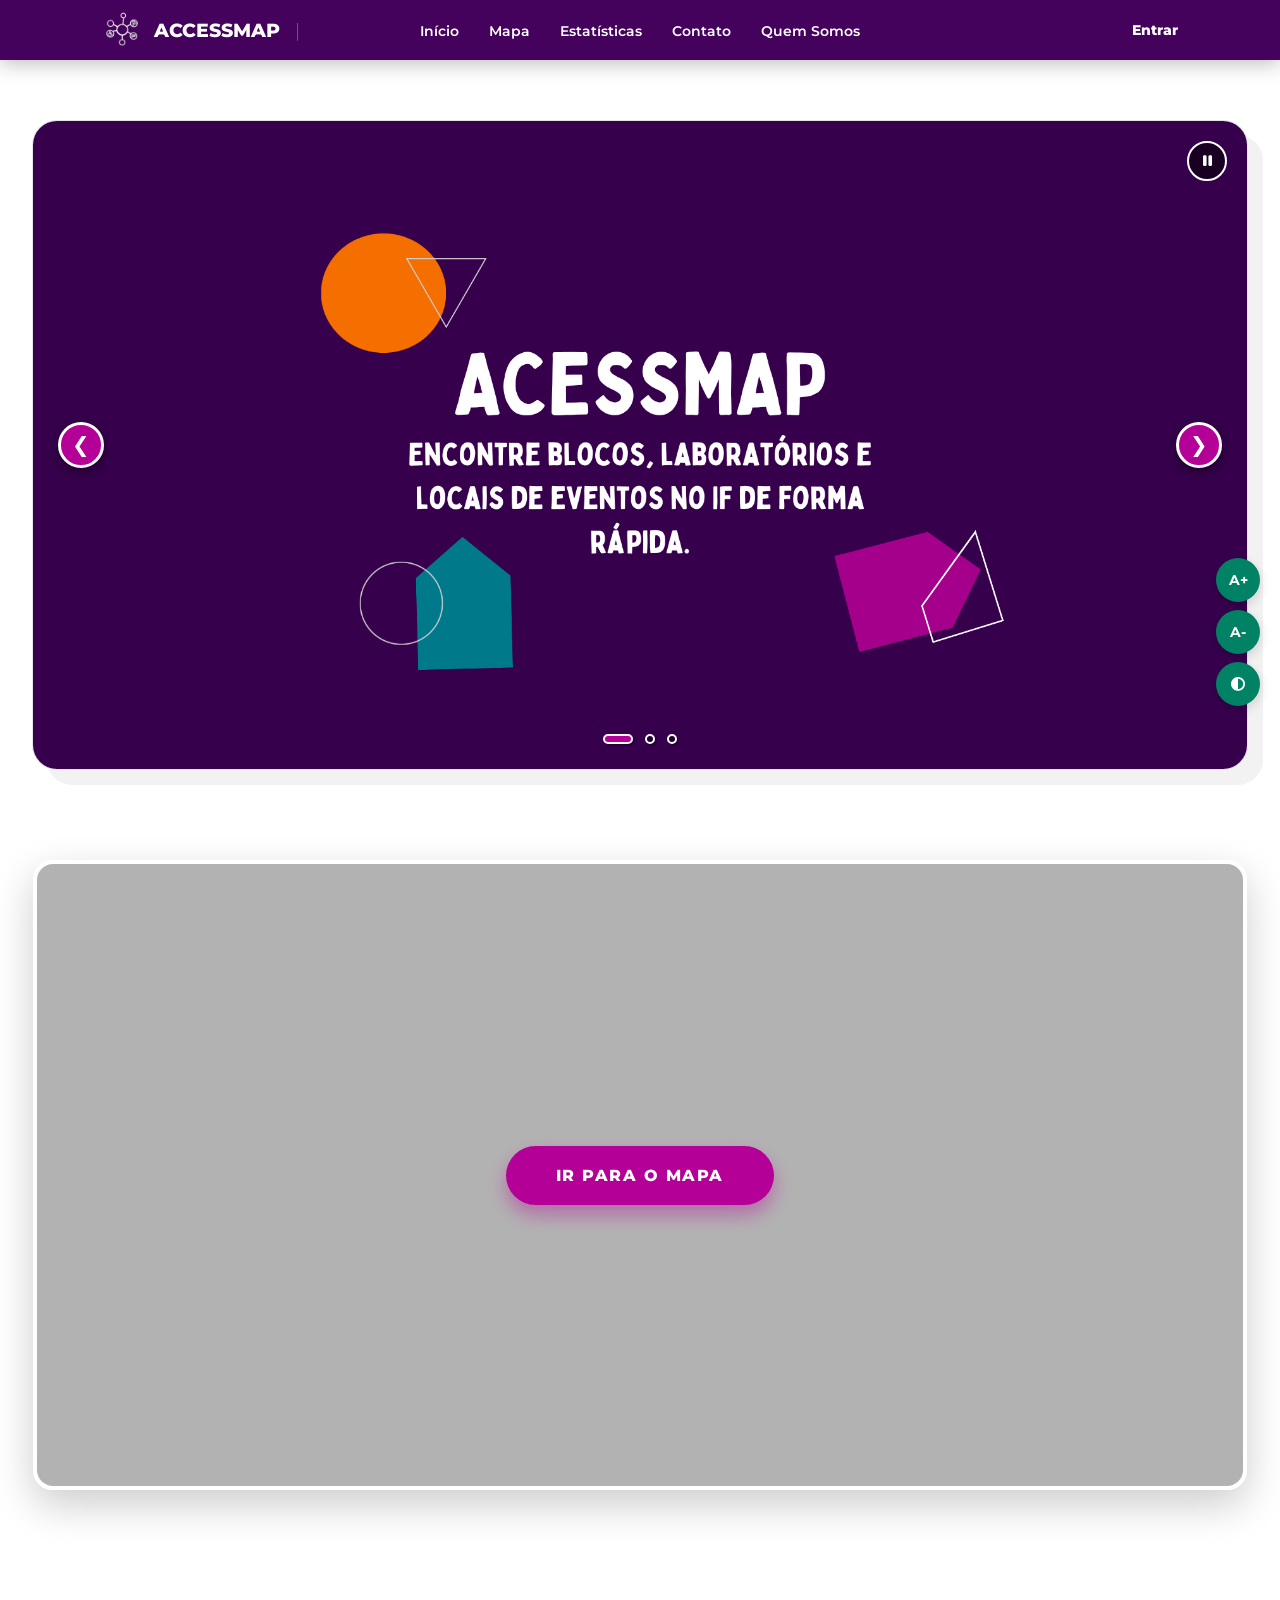
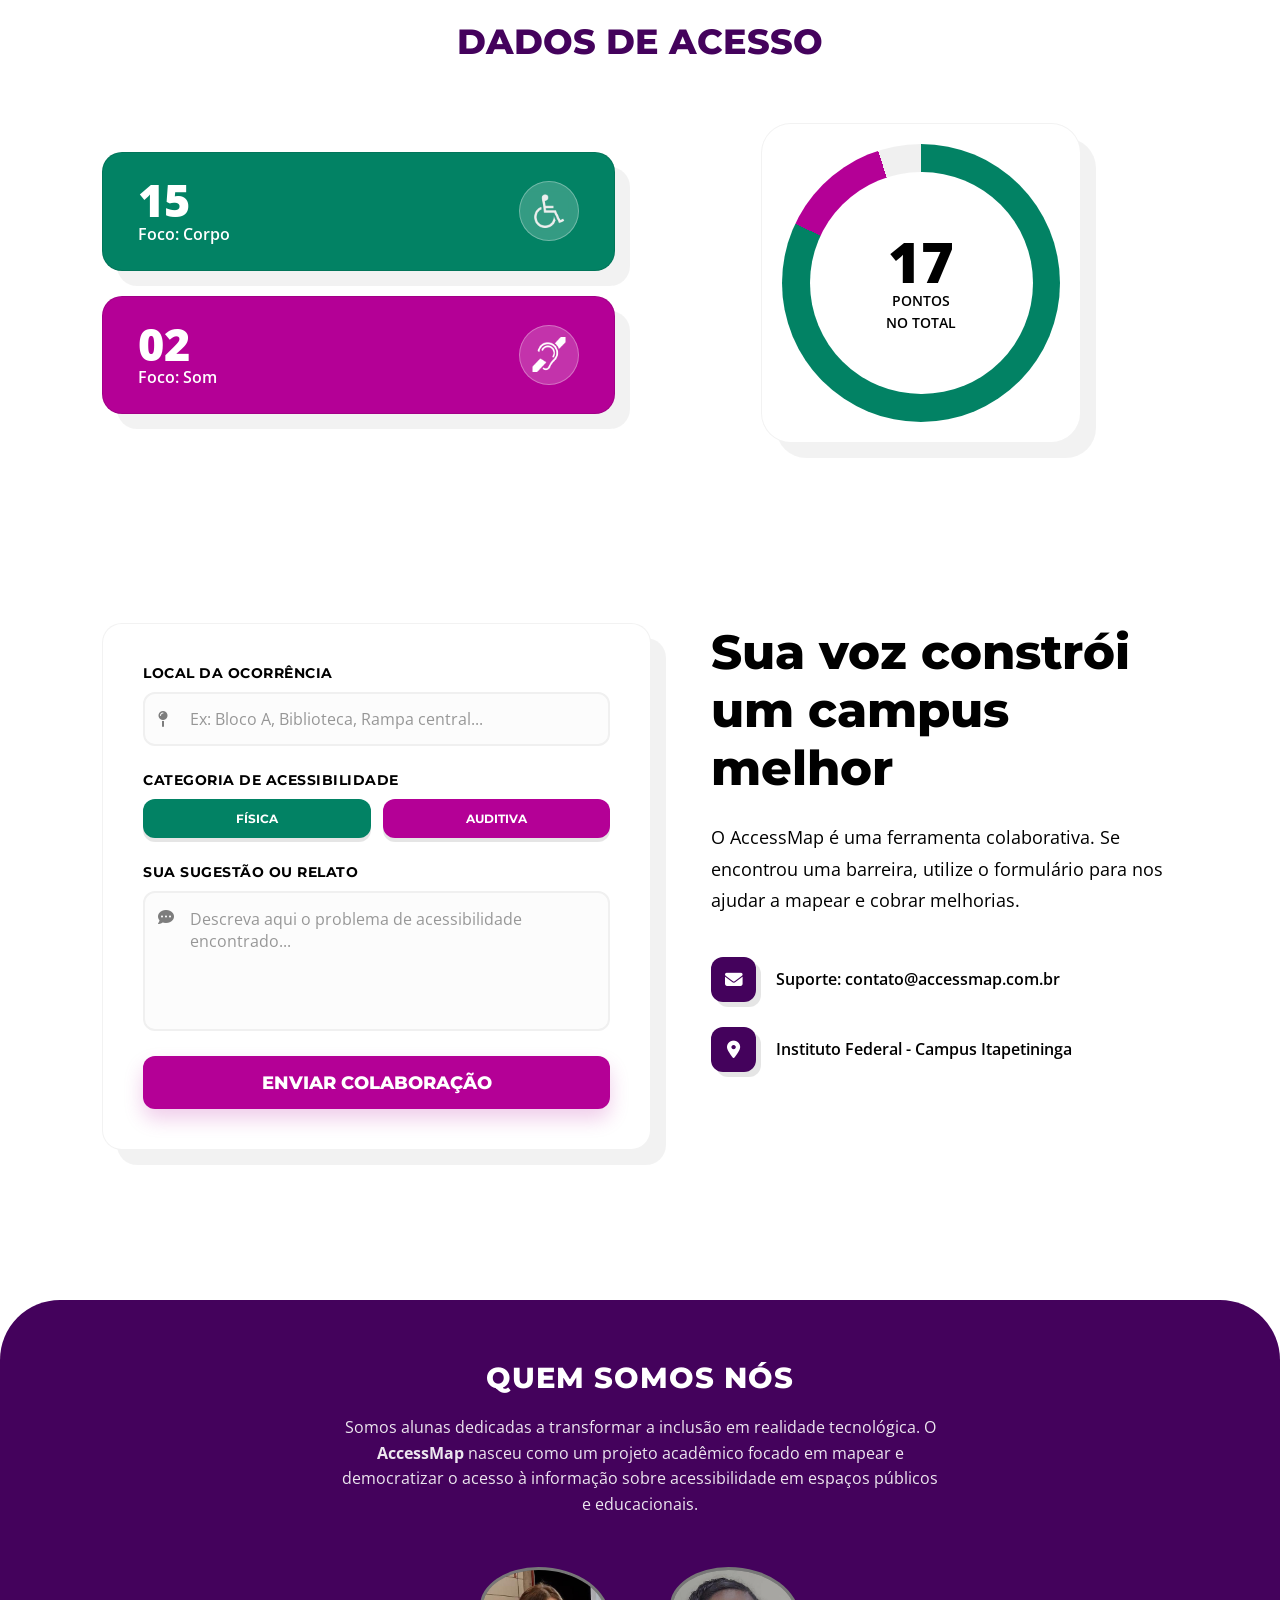
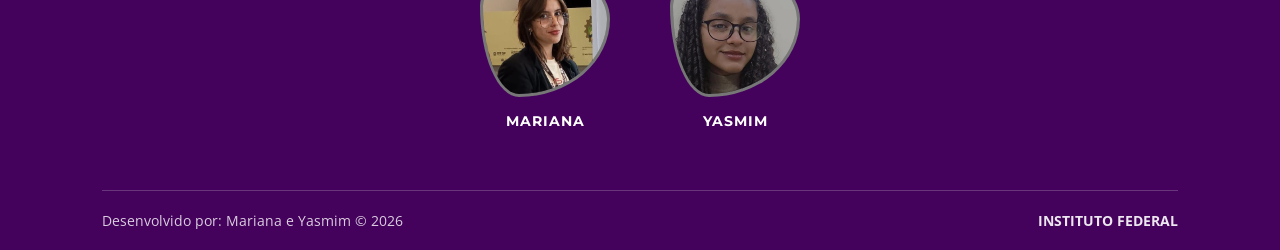
==== commit 298c7a90: "Atualizando código - inserindo banco de dados, rotas e corrigindo locais" ====
--- a/index.html
+++ b/index.html
@@ -239,6 +239,7 @@
     
     <script src="https://vlibras.gov.br/app/vlibras-plugin.js"></script>
     <script src="assets/js/acessibilidade.js"></script>
+    <script src="assets/js/api.js"></script>
     <script src="assets/js/script.js"></script>
 </body>
 
--- a/assets/css/style.css
+++ b/assets/css/style.css
@@ -1 +1 @@
-﻿.navbar{display:flex;justify-content:space-between;align-items:center;padding:0 8%;height:60px;background:#44025c;position:fixed;top:0;left:0;width:100%;box-sizing:border-box;z-index:100;box-shadow:0 4px 20px rgba(0,0,0,.25)}.navbar .logo{flex:1;display:flex;align-items:center;gap:12px;font-family:"Montserrat",sans-serif;font-weight:800;color:#fff;font-size:1.2rem}.navbar .logo .logo-img{height:40px;width:auto}.navbar .logo .logo-text{display:flex;align-items:center}.navbar .logo .logo-text::after{content:"|";margin-left:15px;font-weight:200;opacity:.5}body{padding-top:60px}.nav-links-desktop{flex:2;display:flex;list-style:none;gap:30px;justify-content:center}.nav-links-desktop a{text-decoration:none;color:#fff;font-weight:600;font-family:"Montserrat",sans-serif;font-size:.85rem;transition:.3s;border-radius:4px}.nav-links-desktop a:hover{color:#cbcbcb}.nav-links-desktop a:focus-visible{outline:2px solid #fff;outline-offset:4px}.nav-right{flex:1;display:flex;justify-content:flex-end;align-items:center;gap:20px}.nav-right .btn-login-destaque{text-decoration:none;color:#fff;font-weight:800;font-family:"Montserrat",sans-serif;font-size:.85rem;border-radius:4px;transition:.3s}.nav-right .btn-login-destaque:hover{color:#cbcbcb}.nav-right .btn-login-destaque:focus-visible{outline:2px solid #fff;outline-offset:4px}.mobile-only{display:none}@media(max-width: 768px){.desktop-only,.nav-links-desktop{display:none !important}.mobile-only{display:block !important}.navbar{padding:0 5%}.nav-texto{position:absolute;width:1px;height:1px;overflow:hidden;clip:rect(0, 0, 0, 0);white-space:nowrap}.nav-right .btn-login-destaque{display:inline-flex;align-items:center;justify-content:center;min-width:44px;min-height:44px;font-size:1.1rem}#menu-bar{width:55px;height:34px;cursor:pointer;z-index:105;position:relative;display:flex;flex-direction:column;justify-content:center;align-items:flex-end;border-radius:4px}#menu-bar .bar{height:3px;width:100%;background-color:#fff;display:block;border-radius:3px;transition:.5s;margin:4px 0}#menu-bar #bar2{width:70%}.nav-mobile{display:none;position:fixed;top:0;right:0;width:100%;height:100vh;z-index:104;flex-direction:column;align-items:center;justify-content:center}.nav-mobile.change{display:flex}.nav-mobile ul{list-style:none;padding:0;text-align:center}.nav-mobile ul li{padding:20px 0}.nav-mobile ul li a{color:#fff;font-size:1.5rem;text-decoration:none;font-family:"Montserrat",sans-serif;font-weight:600;transition:.3s;display:block}.nav-mobile ul li a:hover{color:#cbcbcb}.menu-bg{position:fixed;top:15px;right:15px;width:0;height:0;background:hsla(284,95.7446808511%,8.431372549%,.9);border-radius:50%;transition:.7s cubic-bezier(0.4, 0, 0.2, 1);z-index:90}.menu-bg.change-bg{width:300vmax;height:300vmax;transform:translate(50%, -50%)}.change #bar1{transform:translateY(11px) rotateZ(-45deg);width:100%}.change #bar2{opacity:0;transform:translateX(10px)}.change #bar3{transform:translateY(-11px) rotateZ(45deg);width:100%}}@keyframes fadeInMenu{from{opacity:0;filter:blur(5px);transform:scale(0.9)}to{opacity:1;filter:blur(0);transform:scale(1)}}.secao-carrossel{margin-top:20px;padding:40px 0;display:flex;justify-content:center}.carousel-container{width:95%;max-width:1300px;height:650px;position:relative;overflow:hidden;border-radius:25px;background:#fff;border:1px solid rgba(0,0,0,.1);box-shadow:15px 15px 0px rgba(0,0,0,.05);touch-action:pan-y}.carousel-container .slides-wrapper{display:flex;width:100%;height:100%;transition:transform 1.2s cubic-bezier(0.2, 1, 0.3, 1)}.carousel-container .slide{min-width:100%;height:100%}.carousel-container .slide img{width:100%;height:100%;object-fit:cover;backface-visibility:hidden}.carousel-container .seta{position:absolute;top:50%;transform:translateY(-50%);width:46px;height:46px;display:flex;align-items:center;justify-content:center;font-size:1.3rem;cursor:pointer;border-radius:50%;transition:all .3s ease;z-index:20;background:#b40096;color:#fff;border:3px solid #fff;box-shadow:0px 4px 14px rgba(0,0,0,.45)}.carousel-container .seta:hover{background:#44025c;transform:translateY(-50%) scale(1.1);box-shadow:0px 6px 18px rgba(0,0,0,.55)}.carousel-container .seta.esquerda{left:25px}.carousel-container .seta.direita{right:25px}.carousel-container .seta:focus-visible{outline:3px solid #44025c;outline-offset:3px}.carousel-container .btn-pausar{position:absolute;top:20px;right:20px;z-index:20;width:40px;height:40px;border-radius:50%;border:2px solid #fff;background:rgba(0,0,0,.55);color:#fff;cursor:pointer;display:flex;align-items:center;justify-content:center;font-size:.9rem}.carousel-container .btn-pausar:hover{background:#44025c}.carousel-container .btn-pausar:focus-visible{outline:3px solid #b40096;outline-offset:3px}.indicadores{position:absolute;bottom:25px;left:50%;transform:translateX(-50%);display:flex;gap:12px;z-index:20}.indicadores .dot{width:10px;height:10px;background:rgba(0,0,0,.4);border:2px solid #fff;border-radius:50%;cursor:pointer;transition:all .5s ease;box-shadow:2px 2px 0px rgba(0,0,0,.3)}.indicadores .dot.active{background:#b40096;border-color:#fff;width:30px;border-radius:20px}.indicadores .dot:focus-visible{outline:3px solid #44025c;outline-offset:3px}@media(max-width: 768px){.carousel-container{width:90%;height:350px;border-radius:15px;box-shadow:10px 10px 0px rgba(0,0,0,.05)}.carousel-container .seta{display:none !important}}.map-section{padding:0 20px;width:100%;max-width:98%;margin:50px auto;box-sizing:border-box;position:relative;display:block}.map-section .map-container{width:100%;height:70vh;position:relative;border-radius:20px;overflow:hidden;box-shadow:0 15px 40px rgba(0,0,0,.2);border:4px solid #fff}.map-section .map-container iframe{display:block;width:100%;height:100%;filter:grayscale(100%) contrast(1.1);border:none}.map-section .map-overlay{position:absolute;top:0;left:0;width:100%;height:100%;background-color:rgba(0,0,0,.3);display:flex;align-items:center;justify-content:center;pointer-events:auto}.map-section .btn-mapa{display:inline-block;text-decoration:none;appearance:none;border:none;cursor:pointer;background-color:#b40096;color:#fff;padding:20px 50px;border-radius:50px;font-family:"Montserrat",sans-serif,sans-serif;font-weight:800;font-size:1rem;text-transform:uppercase;letter-spacing:1.5px;box-shadow:0 10px 20px rgba(180,0,150,.4);transition:all .3s ease}.map-section .btn-mapa:hover{background-color:hsl(310,100%,25.2941176471%);transform:scale(1.05);box-shadow:0 15px 30px rgba(180,0,150,.6)}.map-section .btn-mapa:focus-visible{outline:4px solid #fff;outline-offset:4px}@media(max-width: 768px){.map-section{padding:0 10px;max-width:100%;margin:30px auto}.map-section .map-container{height:80vh;border-radius:15px}.map-section .btn-mapa{padding:15px 30px;font-size:.85rem}}@keyframes fadeInUp{from{opacity:0;transform:translateY(30px)}to{opacity:1;transform:translateY(0)}}.stats-section{padding:80px 8%;background-color:#fff;text-align:center;overflow:hidden}.stats-section .stats-title{font-family:"Montserrat",sans-serif;color:#44025c;font-size:2.2rem;margin-bottom:60px;font-weight:800;animation:fadeInUp .8s ease forwards;transition:color .3s ease}.stats-section .stats-title:hover{color:#b40096}.stats-section .stats-container{display:flex;gap:50px;justify-content:center;align-items:center}.stats-section .stats-cards{flex:1;display:flex;flex-direction:column;gap:25px}.stats-section .stats-cards .stat-card{display:flex;justify-content:space-between;align-items:center;padding:25px 35px;border-radius:20px;color:#fff;border:1px solid rgba(0,0,0,.1);box-shadow:15px 15px 0px rgba(0,0,0,.05);transition:all .4s cubic-bezier(0.175, 0.885, 0.32, 1.275);opacity:0;animation:fadeInUp .6s ease forwards}.stats-section .stats-cards .stat-card:nth-child(1){animation-delay:.2s;background-color:#028264}.stats-section .stats-cards .stat-card:nth-child(2){animation-delay:.4s;background-color:#b40096}.stats-section .stats-cards .stat-card:hover{transform:translate(-5px, -5px);box-shadow:20px 20px 0px rgba(0,0,0,.08);filter:brightness(1.1)}.stats-section .stats-cards .stat-card:hover .card-icon{transform:rotate(15deg) scale(1.1)}.stats-section .stats-cards .stat-card .card-content{text-align:left}.stats-section .stats-cards .stat-card .card-number{font-size:2.8rem;font-weight:800;display:block;line-height:1}.stats-section .stats-cards .stat-card .card-label{font-weight:600;font-size:1rem;display:block}.stats-section .stats-cards .stat-card .card-icon{width:60px;height:60px;background:rgba(255,255,255,.2);backdrop-filter:blur(5px);border:1px solid rgba(255,255,255,.3);border-radius:50%;display:flex;justify-content:center;align-items:center;transition:transform .4s ease}.stats-section .stats-cards .stat-card .card-icon img{width:60%;height:60%}.stats-section .stats-chart{flex:1;display:flex;justify-content:center;opacity:0;animation:fadeInUp .8s ease forwards .5s}.stats-section .stats-chart .chart-container{position:relative;width:320px;height:320px;padding:20px;background:#fff;border-radius:30px;border:1px solid rgba(0,0,0,.05);box-shadow:15px 15px 0px rgba(0,0,0,.05);transition:transform .5s ease}.stats-section .stats-chart .chart-container:hover{transform:translate(-5px, -5px);box-shadow:20px 20px 0px rgba(0,0,0,.08)}.stats-section .stats-chart .chart-ring{width:100%;height:100%;border-radius:50%;background:conic-gradient(#028264 0% 82%, #b40096 82% 95%, #f0f0f0 95% 100%);display:flex;justify-content:center;align-items:center}.stats-section .stats-chart .chart-ring::after{content:"";position:absolute;width:70%;height:70%;background-color:#fff;border-radius:50%}.stats-section .stats-chart .chart-legend-inner{position:absolute;top:50%;left:50%;transform:translate(-50%, -50%);z-index:2;text-align:center;pointer-events:none}.stats-section .stats-chart .chart-legend-inner .main-stat{display:block;font-size:3.5rem;font-weight:800;color:#000;line-height:1}.stats-section .stats-chart .chart-legend-inner .sub-text{font-size:.9rem;color:#000;font-weight:600;text-transform:uppercase}@media(max-width: 992px){.stats-section{padding:60px 20px}.stats-section .stats-title{font-size:1.8rem;margin-bottom:40px;padding:0 10px}.stats-container{flex-direction:column;gap:30px}.stats-cards{width:100%;order:1;padding:0 10px}.stats-cards .stat-card{padding:20px;box-shadow:8px 8px 0px rgba(0,0,0,.05);min-height:100px}.stats-cards .stat-card:hover{transform:none}.stats-cards .stat-card .card-content{max-width:70%}.stats-cards .stat-card .card-number{font-size:2.2rem;overflow-wrap:break-word}.stats-cards .stat-card .card-label{font-size:.9rem;line-height:1.2;white-space:normal}.stats-cards .stat-card .card-icon{width:50px;height:50px;flex-shrink:0}.stats-chart{order:2;width:100%}.stats-chart .chart-container{width:280px;height:280px;margin:0 auto;box-shadow:8px 8px 0px rgba(0,0,0,.05)}.stats-chart .chart-legend-inner .main-stat{font-size:2.8rem}.stats-chart .chart-legend-inner .sub-text{font-size:.8rem}}@media(max-width: 380px){.stats-section .stats-cards .stat-card{padding:15px}.stats-section .stats-cards .stat-card .card-number{font-size:1.8rem}.stats-section .stats-cards .stat-card .card-icon{width:40px;height:40px}}.contact-section{padding:100px 8%;background-color:#fff;overflow:hidden;text-align:left}.contact-section .contact-container{display:flex;align-items:flex-start;gap:60px;justify-content:space-between;max-width:100%}.contact-section .contact-card{flex:1;background:#fff;padding:40px;border-radius:20px;border:1px solid rgba(0,0,0,.05);box-shadow:15px 15px 0px rgba(0,0,0,.05);transition:all .3s ease;min-width:0}.contact-section .contact-card:hover{transform:translate(-5px, -5px);box-shadow:20px 20px 0px rgba(0,0,0,.08)}.contact-section .contact-card .fieldset-reset{border:none !important;outline:none !important;margin:0 0 25px 0;padding:0;display:block;width:100%}.contact-section .contact-card .label-style,.contact-section .contact-card label{display:block;font-family:"Montserrat",sans-serif;color:#000;font-size:.9rem;font-weight:700;margin-bottom:10px;text-transform:uppercase;letter-spacing:.5px}.contact-section .contact-card .form-group{margin-bottom:25px;text-align:left}.contact-section .contact-card .form-group label{display:block;font-family:"Montserrat",sans-serif;color:#000;font-size:.9rem;font-weight:700;margin-bottom:10px;text-transform:uppercase;letter-spacing:.5px}.contact-section .contact-card .form-group .input-wrapper{position:relative;display:flex;align-items:center}.contact-section .contact-card .form-group .input-wrapper i{position:absolute;left:15px;color:#000;opacity:.5;pointer-events:none;transition:opacity .3s,color .3s}.contact-section .contact-card .form-group .input-wrapper input,.contact-section .contact-card .form-group .input-wrapper textarea{width:100%;padding:14px 15px 14px 45px;border:2px solid #f0f0f0;border-radius:12px;font-family:"Open Sans",sans-serif;background-color:#fcfcfc;outline:none;transition:all .3s ease;box-sizing:border-box;color:#000;font-size:1rem}.contact-section .contact-card .form-group .input-wrapper input::placeholder,.contact-section .contact-card .form-group .input-wrapper textarea::placeholder{color:#000;opacity:.4}.contact-section .contact-card .form-group .input-wrapper input[aria-invalid=true],.contact-section .contact-card .form-group .input-wrapper textarea[aria-invalid=true]{border-color:#a32d2d !important}.contact-section .contact-card .form-group .input-wrapper input:focus,.contact-section .contact-card .form-group .input-wrapper textarea:focus{border-color:#028264;background-color:#fff;box-shadow:0 5px 15px rgba(2,130,100,.1)}.contact-section .contact-card .form-group .input-wrapper input:focus+i,.contact-section .contact-card .form-group .input-wrapper textarea:focus+i{opacity:1;color:#028264}.contact-section .contact-card .form-group .input-wrapper textarea{height:140px;resize:none;padding-top:15px}.contact-section .contact-card .form-group .input-wrapper i.fa-comment-dots{top:18px}.contact-section .type-buttons{display:flex;gap:12px;flex-wrap:wrap;margin-bottom:0px}.contact-section .type-buttons .btn-type{flex:1;min-width:90px;padding:12px;border:none;border-radius:12px;color:#fff;font-family:"Montserrat",sans-serif;font-weight:700;font-size:.75rem;cursor:pointer;transition:all .3s ease;box-shadow:0 4px 0px rgba(0,0,0,.1)}.contact-section .type-buttons .btn-type:hover{opacity:.9;transform:translateY(-2px);box-shadow:0 6px 0px rgba(0,0,0,.1)}.contact-section .type-buttons .btn-type:active{transform:translateY(0px);box-shadow:0 2px 0px rgba(0,0,0,.1)}.contact-section .type-buttons .btn-type:focus-visible{outline:3px solid #44025c;outline-offset:3px}.contact-section .type-buttons .btn-type.selecionado{outline:3px solid #000;outline-offset:3px}.contact-section .type-buttons .btn-type.selecionado::before{content:"✓ "}.contact-section .type-buttons:has(.selecionado) .btn-type:not(.selecionado){opacity:.5}.contact-section .type-buttons[aria-invalid=true]{outline:2px dashed #a32d2d;outline-offset:6px;border-radius:14px}.contact-section .type-buttons .btn-fisica{background-color:#028264}.contact-section .type-buttons .btn-visual{background-color:#8399fb}.contact-section .type-buttons .btn-auditiva{background-color:#b40096}.contact-section .btn-submit{background-color:#b40096;color:#fff;border:none;padding:16px;border-radius:12px;font-family:"Montserrat",sans-serif;font-weight:800;font-size:1.1rem;cursor:pointer;transition:all .3s ease;width:100%;box-shadow:0 10px 20px rgba(180,0,150,.2)}.contact-section .btn-submit:hover{background-color:hsl(310,100%,25.2941176471%);transform:translateY(-3px);box-shadow:0 15px 25px rgba(180,0,150,.3)}.contact-section .contact-info{flex:1;min-width:0}.contact-section .contact-info h2{font-family:"Montserrat",sans-serif;color:#000;font-size:3rem;font-weight:800;margin-bottom:25px}.contact-section .contact-info p{font-size:1.1rem;color:#000;margin-bottom:40px;line-height:1.8}.contact-section .contact-info .info-list{list-style:none;padding:0}.contact-section .contact-info .info-list li{display:flex;align-items:center;gap:20px;font-weight:600;color:#000;margin-bottom:25px}.contact-section .contact-info .info-list li i{color:#fff;background-color:#44025c;width:45px;height:45px;display:flex;align-items:center;justify-content:center;border-radius:12px;font-size:1.1rem;flex-shrink:0;box-shadow:5px 5px 0px rgba(0,0,0,.1)}@media(max-width: 992px){.contact-section{padding:60px 25px}.contact-container{flex-direction:column;gap:50px}.contact-card{width:100%;order:2;padding:30px 20px}.contact-info{order:1;width:100%}.contact-info h2{font-size:2.2rem}}.main-footer{background-color:#44025c;color:#fff;padding:60px 8% 20px 8%;border-radius:60px 60px 0 0;text-align:center;position:relative;margin-top:50px}.main-footer .footer-title{font-family:"Montserrat",sans-serif;font-weight:800;font-size:1.8rem;margin-bottom:20px;letter-spacing:1px}.main-footer .footer-description{max-width:600px;margin:0 auto 50px auto;font-family:"Open Sans",sans-serif;line-height:1.6;opacity:.9}.main-footer .team-container{display:flex;justify-content:center;gap:60px;margin-bottom:60px}.main-footer .team-container .team-member{display:flex;flex-direction:column;align-items:center;gap:15px}.main-footer .team-container .team-member .member-photo{width:130px;height:130px;background-color:#555;border-radius:45% 55% 70% 30%/30% 40% 60% 70%;overflow:hidden;border:3px solid rgba(255,255,255,.2);transition:transform .3s ease,border-color .3s ease}.main-footer .team-container .team-member .member-photo img{width:100%;height:100%;object-fit:cover;filter:none;transition:.3s}.main-footer .team-container .team-member .member-photo:hover{transform:scale(1.1) rotate(5deg);border-color:#b40096}.main-footer .team-container .team-member .member-photo:hover img{filter:none}.main-footer .team-container .team-member .member-name{font-family:"Montserrat",sans-serif;font-weight:700;font-size:.9rem;letter-spacing:1px}.main-footer .footer-bottom{border-top:1px solid rgba(255,255,255,.2);padding-top:20px;display:flex;justify-content:space-between;align-items:center;font-family:"Open Sans",sans-serif;font-size:.85rem}.main-footer .footer-bottom .copyright{opacity:.8}.main-footer .footer-bottom .footer-logo-if{font-weight:700;opacity:.9}@media(max-width: 768px){.main-footer{padding:40px 5% 20px 5%;border-radius:40px 40px 0 0}.main-footer .team-container{gap:30px;flex-wrap:wrap}.main-footer .footer-bottom{flex-direction:column;gap:15px;text-align:center}}div[vw].enabled{position:fixed !important;top:50% !important;bottom:auto !important;right:20px !important;left:auto !important;z-index:2147483647 !important}div[vw].enabled [vw-access-button],div[vw].enabled .vw-access-button{background-color:#028264 !important;box-shadow:0 4px 12px rgba(0,0,0,.15) !important}div[vw].enabled [vw-access-button] img,div[vw].enabled .vw-access-button img{filter:hue-rotate(310deg) saturate(1.5) !important}.widget-acessibilidade-nativo{position:fixed !important;top:62% !important;bottom:auto !important;right:20px !important;left:auto !important;z-index:2147483647 !important;display:flex;flex-direction:column;gap:8px}.widget-acessibilidade-nativo button{width:44px;height:44px;background-color:#028264;color:#fff;border:none;border-radius:50%;font-family:"Montserrat",sans-serif;font-weight:700;font-size:14px !important;cursor:pointer;display:flex;align-items:center;justify-content:center;box-shadow:0 4px 12px rgba(0,0,0,.15);transition:all .2s cubic-bezier(0.175, 0.885, 0.32, 1.275)}.widget-acessibilidade-nativo button:hover{background-color:hsl(165.9375,96.9696969697%,17.8823529412%);transform:scale(1.08)}.widget-acessibilidade-nativo button:focus-visible{outline:3px solid #b40096;outline-offset:2px;transform:scale(1.08)}.widget-acessibilidade-nativo .widget-acessibilidade-opcoes{display:flex;flex-direction:column;gap:8px}.widget-acessibilidade-nativo .btn-acessibilidade-menu{display:none;font-size:1.15rem !important}@media(max-width: 768px){div[vw].enabled{top:45% !important;right:10px !important;transform:scale(0.85)}.widget-acessibilidade-nativo{top:56% !important;right:10px !important}.widget-acessibilidade-nativo button{width:40px;height:40px}.widget-acessibilidade-nativo .btn-acessibilidade-menu{display:flex}.widget-acessibilidade-nativo .widget-acessibilidade-opcoes{display:none}.widget-acessibilidade-nativo.widget-aberto .widget-acessibilidade-opcoes{display:flex}.widget-acessibilidade-nativo.widget-aberto .btn-acessibilidade-menu{background-color:#44025c}}body.alto-contraste{background-color:#000 !important;color:#fff !important}body.alto-contraste h1,body.alto-contraste h2,body.alto-contraste h3,body.alto-contraste h4,body.alto-contraste p,body.alto-contraste span,body.alto-contraste li,body.alto-contraste a,body.alto-contraste label,body.alto-contraste legend,body.alto-contraste .logo-text,body.alto-contraste .back-link,body.alto-contraste .switch{color:#ff0 !important}body.alto-contraste .navbar,body.alto-contraste .auth-card,body.alto-contraste .main-footer,body.alto-contraste .stats-section,body.alto-contraste .contact-card,body.alto-contraste .sidebar{background-color:#000 !important;background:#000 !important;border:2px solid #ff0 !important;box-shadow:none !important}body.alto-contraste .input-group input,body.alto-contraste .search-container input{background-color:#000 !important;color:#fff !important;border:2px solid #ff0 !important}body.alto-contraste .input-group input::placeholder,body.alto-contraste .search-container input::placeholder{color:#ff0 !important;opacity:.8}body.alto-contraste button,body.alto-contraste .btn-auth,body.alto-contraste .btn-mapa,body.alto-contraste .btn-submit,body.alto-contraste .btn-type{background-color:#000 !important;color:#ff0 !important;border:2px solid #ff0 !important;box-shadow:none !important}body.alto-contraste button:hover,body.alto-contraste button:focus-visible,body.alto-contraste .btn-auth:hover,body.alto-contraste .btn-auth:focus-visible,body.alto-contraste .btn-mapa:hover,body.alto-contraste .btn-mapa:focus-visible,body.alto-contraste .btn-submit:hover,body.alto-contraste .btn-submit:focus-visible,body.alto-contraste .btn-type:hover,body.alto-contraste .btn-type:focus-visible{background-color:#ff0 !important;color:#000 !important}body.alto-contraste .widget-acessibilidade-nativo button{background-color:#000 !important;color:#ff0 !important;border:2px solid #ff0 !important;box-shadow:none !important}body.alto-contraste .widget-acessibilidade-nativo button:hover{background-color:#ff0 !important;color:#000 !important}body.alto-contraste #map,body.alto-contraste iframe,body.alto-contraste img,body.alto-contraste .slide img{filter:grayscale(100%) contrast(140%) !important}.container-mapa{display:flex;width:100%;height:calc(100vh - 60px);background-color:#f4f4f4;overflow:hidden}.container-mapa .sidebar{width:380px;height:100%;background:#fff;display:flex;flex-direction:column;box-shadow:4px 0 15px rgba(0,0,0,.05);z-index:10;padding:25px;overflow-y:auto}.container-mapa .sidebar>*{flex-shrink:0}.container-mapa .sidebar h2{font-family:"Montserrat",sans-serif;font-size:1.3rem;color:#000;margin-bottom:4px}.container-mapa .sidebar .contador-resultados{font-family:"Open Sans",sans-serif;font-size:.8rem;color:#444;margin-bottom:18px}.container-mapa .sidebar .search-container{position:relative;margin-bottom:20px}.container-mapa .sidebar .search-container .search-icon{position:absolute;left:15px;top:50%;transform:translateY(-50%);color:#000;opacity:.6;pointer-events:none;font-size:.9rem;z-index:5}.container-mapa .sidebar .search-container #search-input{width:100%;padding:12px 15px 12px 40px;border:2px solid #f0f0f0;border-radius:12px;font-family:"Montserrat",sans-serif;font-size:.9rem;color:#000;transition:all .3s ease;background-color:#f9f9f9}.container-mapa .sidebar .search-container #search-input::placeholder{color:#000;opacity:.5}.container-mapa .sidebar .search-container #search-input:focus{outline:none;border-color:#b40096;background-color:#fff;box-shadow:0 4px 12px rgba(180,0,150,.1)}.container-mapa .sidebar .search-container #search-input.busca-sem-resultado{border-color:#c0392b;box-shadow:0 0 0 3px rgba(192,57,43,.15);animation:shake-busca .3s ease-in-out}@keyframes shake-busca{0%,100%{transform:translateX(0)}25%{transform:translateX(-4px)}75%{transform:translateX(4px)}}.container-mapa .sidebar .fieldset-reset{border:none;margin:0 0 25px 0;padding:0}.container-mapa .sidebar .fieldset-reset span{display:block;font-family:"Montserrat",sans-serif;font-size:.8rem;font-weight:700;text-transform:uppercase;letter-spacing:.5px;color:#000;margin-bottom:8px}.container-mapa .sidebar .fieldset-reset .type-buttons{display:flex;gap:8px;width:100%}.container-mapa .sidebar .fieldset-reset .type-buttons .btn-type{flex:1;padding:10px 5px;border:2px solid #f0f0f0;border-radius:10px;background-color:#f9f9f9;color:#000;font-family:"Montserrat",sans-serif;font-weight:700;font-size:.75rem;cursor:pointer;transition:all .2s ease;text-align:center}.container-mapa .sidebar .fieldset-reset .type-buttons .btn-type:hover{border-color:#ddd;background-color:#f0f0f0}.container-mapa .sidebar .fieldset-reset .type-buttons .btn-type:focus-visible{outline:3px solid #44025c;outline-offset:2px}.container-mapa .sidebar .fieldset-reset .type-buttons .btn-type.active{color:#fff}.container-mapa .sidebar .fieldset-reset .type-buttons .btn-type.active:nth-child(1){background-color:#c95106;border-color:#c95106}.container-mapa .sidebar .fieldset-reset .type-buttons .btn-type.active:nth-child(2){background-color:#b40096;border-color:#b40096}.container-mapa .sidebar .fieldset-reset .type-buttons .btn-type.active:nth-child(3){background-color:#001774;border-color:#001774}.container-mapa .sidebar .btn-limpar-mapa{display:inline-flex;align-items:center;justify-content:center;gap:8px;width:100%;margin-top:15px;background-color:#007844;color:#fff;padding:10px 16px;border:none;border-radius:8px;font-family:"Montserrat",sans-serif;font-weight:700;font-size:.8rem;text-transform:uppercase;letter-spacing:.5px;cursor:pointer;transition:all .2s ease-in-out;box-shadow:0 2px 4px rgba(0,0,0,.1)}.container-mapa .sidebar .btn-limpar-mapa:hover{background-color:hsl(154,100%,17.5294117647%);box-shadow:0 4px 12px rgba(74,85,104,.25);transform:translateY(-1px)}.container-mapa .sidebar .btn-limpar-mapa:active{transform:scale(0.98)}.container-mapa .sidebar .btn-limpar-mapa:focus-visible{outline:3px solid #44025c;outline-offset:2px}.container-mapa .sidebar .header-filtros{display:flex;justify-content:space-between;align-items:center;margin-bottom:15px;gap:10px}.container-mapa .sidebar .header-filtros h3{font-size:.85rem;text-transform:uppercase;letter-spacing:1px;color:#000;margin:0}.container-mapa .sidebar .header-filtros .btn-reset{white-space:nowrap;flex-shrink:0;background:#b40096;color:#fff;border:none;padding:6px 14px;border-radius:20px;font-size:.7rem;font-weight:700;text-transform:uppercase;cursor:pointer;transition:all .3s ease;box-shadow:0 2px 5px rgba(180,0,150,.2)}.container-mapa .sidebar .header-filtros .btn-reset:hover{background:hsl(310,100%,25.2941176471%);transform:translateY(-1px);box-shadow:0 4px 8px rgba(180,0,150,.3)}.container-mapa .sidebar .header-filtros .btn-reset:active{transform:translateY(0)}.container-mapa .sidebar .header-filtros .btn-reset:focus-visible{outline:3px solid #44025c;outline-offset:2px}.container-mapa .sidebar .header-filtros .btn-reset[aria-pressed=true]{background:#44025c;box-shadow:0 0 0 3px rgba(68,2,92,.25)}.container-mapa .sidebar .filtros{display:flex;gap:15px;margin-bottom:30px}.container-mapa .sidebar .filtros .filtro{width:60px;height:60px;padding:0;font:inherit;display:flex;align-items:center;justify-content:center;border-radius:12px;background:#f8f9fa;cursor:pointer;transition:all .3s ease;border:2px solid rgba(0,0,0,0)}.container-mapa .sidebar .filtros .filtro img{width:35px;height:35px;object-fit:contain}.container-mapa .sidebar .filtros .filtro:hover{transform:translateY(-3px);box-shadow:0 5px 15px rgba(0,0,0,.1)}.container-mapa .sidebar .filtros .filtro:focus-visible{outline:3px solid #44025c;outline-offset:2px}.container-mapa .sidebar .filtros .filtro.ativo{background:rgba(180,0,150,.05);border-color:#b40096}.container-mapa .sidebar .filtros .filtro.ativo img{filter:drop-shadow(0 0 2px rgba(180, 0, 150, 0.5))}.container-mapa .sidebar #lista-lugares{flex:1 1 auto;min-height:220px;overflow-y:auto;padding-right:5px}.container-mapa .sidebar #lista-lugares::-webkit-scrollbar{width:6px}.container-mapa .sidebar #lista-lugares::-webkit-scrollbar-thumb{background:#ddd;border-radius:10px}.container-mapa .sidebar #lista-lugares .item-lugar{display:block;width:100%;text-align:left;font:inherit;padding:12px 15px;background:#f9f9f9;border:1px solid #eee;border-left:5px solid var(--cor-borda, #ccc);border-radius:6px;margin-bottom:8px;cursor:pointer;transition:background-color .2s ease,transform .2s ease}.container-mapa .sidebar #lista-lugares .item-lugar:hover{background:#f1f1f1;transform:translateX(3px)}.container-mapa .sidebar #lista-lugares .item-lugar:focus-visible{outline:3px solid #44025c;outline-offset:2px}.container-mapa .sidebar #lista-lugares .item-lugar .tag-alerta{color:maroon;font-weight:700}.container-mapa .sidebar #lista-lugares .item-lugar p{margin:0 0 5px 0;font-weight:600;color:#000;font-size:.95rem}.container-mapa .sidebar #lista-lugares .item-lugar span{font-size:.8rem;color:#000;display:block}.container-mapa .sidebar .lista-vazia{padding:16px;border:1.5px dashed #ccc;border-radius:10px;font-family:"Open Sans",sans-serif;font-size:.85rem;color:#333;text-align:center;line-height:1.5}.container-mapa #map{flex:1;height:100%;background-color:#e5e5e5}.container-mapa #map .popup-lugar{text-align:center}.container-mapa #map .popup-lugar strong{font-size:14px;color:#44025c !important}.container-mapa #map .popup-lugar span{color:#333;font-size:12px}.container-mapa #map .popup-lugar .tag-alerta{color:maroon;font-weight:700}.container-mapa #map .leaflet-popup-content-wrapper{border-radius:12px;padding:5px;box-shadow:0 3px 14px rgba(0,0,0,.2)}.container-mapa #map .leaflet-popup-content{font-family:"Montserrat",sans-serif;line-height:1.4;color:#000}.container-mapa #map .leaflet-popup-content strong{color:#000;display:block;margin-bottom:2px}.sidebar-alca{display:none}@media(max-width: 992px){.container-mapa{position:relative;display:block;height:calc(100vh - 60px);height:calc(100dvh - 60px);overflow:hidden}.container-mapa #map{position:absolute;inset:0;width:100%;height:100%;z-index:0}.container-mapa .sidebar{position:absolute;left:0;right:0;bottom:0;width:100%;height:calc(100% - 56px);padding:0 70px 28px 20px;border-radius:18px 18px 0 0;box-shadow:0 -6px 24px rgba(0,0,0,.18);z-index:1000;overflow:hidden;transform:translateY(calc(100% - var(--altura-recolhida, 230px)));transition:transform .3s cubic-bezier(0.2, 0.8, 0.2, 1)}.container-mapa .sidebar.sidebar-expandida{transform:translateY(0);overflow-y:auto;overscroll-behavior:contain}.container-mapa .sidebar h2{font-size:1.15rem;margin-bottom:2px}.container-mapa .sidebar .contador-resultados{margin-bottom:12px}.container-mapa .sidebar .search-container{margin-bottom:14px}.container-mapa .sidebar .fieldset-reset{margin-bottom:18px}.container-mapa .sidebar #lista-lugares{flex:none;min-height:0;overflow:visible;padding-right:0}.container-mapa .sidebar-alca{display:flex;flex-direction:column;align-items:center;gap:6px;position:sticky;top:0;z-index:2;width:calc(100% + 90px);margin:0 -70px 8px -20px;padding:10px 0 10px;border:none;border-radius:18px 18px 0 0;background:#fff;cursor:pointer;font-family:"Montserrat",sans-serif;font-weight:700;font-size:.75rem;text-transform:uppercase;letter-spacing:.5px;color:#44025c}.container-mapa .sidebar-alca .alca-barra{width:44px;height:5px;border-radius:3px;background:#c4c4c4}.container-mapa .sidebar-alca:focus-visible{outline:3px solid #44025c;outline-offset:-3px}}@media(max-width: 768px){.container-mapa .sidebar{padding-right:58px}.container-mapa .sidebar-alca{width:calc(100% + 78px);margin-right:-58px}}.auth-page{margin:0;font-family:Arial,sans-serif;background:linear-gradient(180deg, #f0f0f0, #dcdcdc);height:100vh;overflow:hidden;position:relative}.auth-page::before,.auth-page::after{content:"";position:absolute;width:200%;height:300px;background:#e6e6e6;border-radius:50%;left:-50%}.auth-page::before{bottom:120px}.auth-page::after{bottom:0;background:#dcdcdc}.auth-container{height:100vh;display:flex;justify-content:center;align-items:center}.auth-card{width:350px;padding:40px;background:#fff;border-radius:12px;text-align:center;box-shadow:0 25px 50px rgba(0,0,0,.2);display:none;z-index:2}.auth-card h2{color:#5a2a83;margin-bottom:30px;font-size:28px}.auth-card button{width:100%;padding:12px;background:#ff4b6e;border:none;border-radius:6px;color:#fff;font-weight:bold;cursor:pointer;margin-top:20px;transition:.3s}.auth-card button:hover{background:#e63e5f}.auth-card.active{display:block}.input-group{margin-bottom:20px}.input-group input{width:100%;border:none;border-bottom:1px solid #aaa;padding:10px;outline:none;font-size:14px;background:rgba(0,0,0,0)}.input-row{display:flex;gap:10px}.input-row input{width:100%;border:none;border-bottom:1px solid #aaa;padding:10px;outline:none}.options{display:flex;justify-content:space-between;font-size:12px;margin-top:5px}.options a{text-decoration:none;color:#333}.options a:hover{text-decoration:underline}.switch{margin-top:20px;font-size:14px}.switch span{color:#5a2a83;cursor:pointer;font-weight:bold}.switch span:hover{text-decoration:underline}.autenticacao{margin:0;font-family:"Montserrat",sans-serif;background:linear-gradient(180deg, #f0f0f0, #dcdcdc);min-height:100vh;display:flex;justify-content:center;align-items:center;padding:20px;position:relative;overflow-x:hidden}.autenticacao .auth-header{position:absolute;top:30px;left:30px;display:flex;align-items:center;gap:15px;z-index:10}.autenticacao .auth-header .logo-img-auth{width:100px;height:auto;display:block}.autenticacao .auth-header .back-link{text-decoration:none;color:#44025c;font-weight:600;font-size:.9rem;transition:.3s}.autenticacao .auth-header .back-link:hover{color:#b40096}.autenticacao .auth-container{height:auto;width:100%;display:flex;justify-content:center;align-items:center;z-index:2}.autenticacao .auth-card{width:100%;max-width:450px;padding:40px;background:#fff;border-radius:12px;text-align:center;box-shadow:0 25px 50px rgba(0,0,0,.15)}.autenticacao .auth-card h2{color:#44025c;margin-bottom:30px;font-size:28px;font-weight:800}.autenticacao .auth-card .input-group{margin-bottom:20px;text-align:left}.autenticacao .auth-card .input-group input{width:100%;border:none;border-bottom:2px solid #ddd;padding:10px 5px;outline:none;font-size:15px;background:rgba(0,0,0,0);transition:border-color .3s}.autenticacao .auth-card .input-group input:focus{border-bottom-color:#b40096}.autenticacao .auth-card .input-group.input-senha{position:relative}.autenticacao .auth-card .input-group.input-senha input{padding-right:44px}.autenticacao .auth-card .input-group.input-senha .btn-ver-senha{position:absolute;right:0;top:50%;transform:translateY(-50%);width:40px;height:40px;margin:0;padding:0;background:rgba(0,0,0,0);color:#44025c;border-radius:8px;font-size:1rem}.autenticacao .auth-card .input-group.input-senha .btn-ver-senha:hover{background:rgba(68,2,92,.08);transform:translateY(-50%)}.autenticacao .auth-card .input-group.input-senha .btn-ver-senha:focus-visible{outline:2px solid #44025c;outline-offset:1px}.autenticacao .auth-card .input-group label:not(.sr-only){display:block;font-family:"Montserrat",sans-serif;font-weight:700;font-size:.8rem;color:#000;margin-bottom:2px}.autenticacao .auth-card .input-row{display:flex;gap:15px;margin-bottom:20px}.autenticacao .auth-card .input-row .input-group{flex:1;margin-bottom:0}.autenticacao .auth-card button{width:100%;font-family:"Montserrat",sans-serif;padding:14px;background:#b40096;border:none;border-radius:8px;color:#fff;font-size:16px;font-weight:bold;cursor:pointer;margin-top:10px;transition:.3s}.autenticacao .auth-card button:hover{background:hsl(310,100%,25.2941176471%);transform:translateY(-2px)}.autenticacao .auth-card .switch{margin-top:25px;font-size:14px;color:#666}.autenticacao .auth-card .switch a{color:#44025c;text-decoration:none;font-weight:bold}.autenticacao .auth-card .switch a:hover{text-decoration:underline}@media(max-width: 600px){.autenticacao{padding-top:100px;align-items:flex-start}.autenticacao .auth-header{left:20px;top:20px}.autenticacao .auth-header .logo-img-auth{width:80px}.autenticacao .auth-card{padding:30px 20px}.autenticacao .auth-card .input-row{flex-direction:column;gap:0}}.navbar-admin{display:flex;justify-content:space-between;align-items:center;padding:0 8%;height:60px;background:#44025c;position:fixed;top:0;left:0;width:100%;box-sizing:border-box;z-index:100;box-shadow:0 4px 20px rgba(0,0,0,.12)}.navbar-admin .logo{display:flex;align-items:center;gap:12px;font-family:"Montserrat",sans-serif;font-weight:800;color:#fff;font-size:1.2rem;text-decoration:none}.navbar-admin .logo,.navbar-admin .logo:link,.navbar-admin .logo:visited,.navbar-admin .logo:hover,.navbar-admin .logo:active{text-decoration:none;color:#fff}.navbar-admin .logo:focus-visible{outline:2px solid #fff;outline-offset:4px}.navbar-admin .logo .logo-img{height:40px;width:auto}.navbar-admin .logo .logo-text{display:flex;align-items:center}.navbar-admin .logo .badge-admin{background:#b40096;color:#fff;font-family:"Montserrat",sans-serif;font-size:.62rem;font-weight:700;letter-spacing:.5px;padding:3px 10px;border-radius:999px;text-transform:uppercase}.navbar-admin .nav-right{display:flex;align-items:center;gap:20px}.navbar-admin .nav-right .admin-user{display:flex;align-items:center;gap:8px;color:rgba(255,255,255,.85);font-family:"Open Sans",sans-serif;font-size:.85rem}.navbar-admin .nav-right .btn-logout{display:flex;align-items:center;gap:8px;text-decoration:none;color:#fff;font-family:"Montserrat",sans-serif;font-weight:700;font-size:.82rem;background:rgba(255,255,255,.12);padding:9px 16px;border-radius:8px;transition:background .3s}.navbar-admin .nav-right .btn-logout:hover{background:#b40096}.navbar-admin .nav-right .btn-logout:focus-visible{outline:2px solid #fff;outline-offset:4px}@media(max-width: 768px){.navbar-admin{padding:0 5%}.navbar-admin .nav-right .admin-user{display:none}}.pagina-dashboard{padding-top:60px;background-color:#f4f4f4}.dashboard-layout{display:grid;grid-template-columns:300px 1fr;gap:28px;max-width:1280px;margin:32px auto;padding:0 24px 40px;align-items:start}.dashboard-sidebar{background:#fff;border-radius:20px;box-shadow:0 4px 20px rgba(0,0,0,.12);padding:26px 22px;position:sticky;top:84px;display:flex;flex-direction:column}.dashboard-sidebar .sidebar-title{margin:0 0 20px;font-family:"Montserrat",sans-serif;font-size:1.1rem;font-weight:800;color:#44025c}.dashboard-sidebar .filtro-grupo{margin-bottom:18px}.dashboard-sidebar .filtro-grupo label,.dashboard-sidebar .filtro-grupo .label-style{display:block;font-family:"Open Sans",sans-serif;font-size:.8rem;font-weight:700;color:hsl(0,0%,45%);margin-bottom:8px;text-transform:uppercase;letter-spacing:.3px}.dashboard-sidebar .filtro-grupo.fieldset-reset{border:none;padding:0;margin:0 0 18px}.dashboard-sidebar .input-wrapper{display:flex;align-items:center;gap:10px;border:1.5px solid #cbcbcb;border-radius:8px;padding:10px 14px;background:#f4f4f4;transition:border-color .3s}.dashboard-sidebar .input-wrapper i{color:#44025c;font-size:.95rem}.dashboard-sidebar .input-wrapper input,.dashboard-sidebar .input-wrapper select{border:none;outline:none;background:rgba(0,0,0,0);width:100%;font-family:"Open Sans",sans-serif;font-size:.9rem;color:#000}.dashboard-sidebar .input-wrapper:focus-within{border-color:#44025c}.dashboard-sidebar .input-wrapper.select-wrapper select{cursor:pointer;appearance:none}.dashboard-sidebar .type-buttons{display:flex;flex-wrap:wrap;gap:10px}.dashboard-sidebar .btn-type{flex:1;min-width:100px;border:1.5px solid #cbcbcb;background:#fff;border-radius:8px;padding:9px 10px;font-family:"Montserrat",sans-serif;font-size:.76rem;font-weight:700;letter-spacing:.4px;cursor:pointer;transition:all .3s}.dashboard-sidebar .btn-type:hover{transform:translateY(-1px)}.dashboard-sidebar .btn-type:focus-visible{outline:2px solid #44025c;outline-offset:2px}.dashboard-sidebar .btn-type.btn-fisica{color:#028264}.dashboard-sidebar .btn-type.btn-fisica[aria-pressed=true]{background:#028264;border-color:#028264;color:#fff}.dashboard-sidebar .btn-type.btn-auditiva{color:#c95106}.dashboard-sidebar .btn-type.btn-auditiva[aria-pressed=true]{background:#c95106;border-color:#c95106;color:#fff}.dashboard-sidebar .btn-limpar-filtros{display:flex;align-items:center;justify-content:center;gap:8px;margin-top:4px;width:100%;background:rgba(0,0,0,0);border:1.5px dashed #cbcbcb;border-radius:8px;color:hsl(0,0%,45%);font-family:"Open Sans",sans-serif;font-weight:600;font-size:.85rem;padding:10px;cursor:pointer;transition:all .3s}.dashboard-sidebar .btn-limpar-filtros:hover{border-color:#b40096;color:#b40096}.dashboard-sidebar .btn-limpar-filtros:focus-visible{outline:2px solid #44025c;outline-offset:2px}.dashboard-sidebar .sidebar-divider{height:1px;background:#cbcbcb;margin:22px 0}.dashboard-sidebar .btn-editar-mapa{display:flex;align-items:center;justify-content:center;gap:10px;background:#44025c;color:#fff;text-decoration:none;font-family:"Montserrat",sans-serif;font-weight:700;font-size:.88rem;padding:13px 16px;border-radius:8px;text-align:center;box-shadow:0 4px 20px rgba(0,0,0,.12);transition:transform .3s,box-shadow .3s,background .3s}.dashboard-sidebar .btn-editar-mapa i{font-size:1rem}.dashboard-sidebar .btn-editar-mapa:hover{background:hsl(284,95.7446808511%,10.431372549%);transform:translateY(-2px);box-shadow:0 8px 24px rgba(0,0,0,.18)}.dashboard-sidebar .btn-editar-mapa:focus-visible{outline:2px solid #b40096;outline-offset:3px}.dashboard-central{background:#fff;border-radius:20px;box-shadow:0 4px 20px rgba(0,0,0,.12);padding:26px 26px 10px;height:calc(100vh - 60px - 64px);display:flex;flex-direction:column}.dashboard-header{display:flex;align-items:flex-start;justify-content:space-between;flex-wrap:wrap;gap:16px;padding-bottom:18px;border-bottom:1px solid #cbcbcb;margin-bottom:6px}.dashboard-header h1{margin:0 0 4px;font-family:"Montserrat",sans-serif;font-size:1.4rem;font-weight:800;color:#44025c}.dashboard-header p{margin:0;font-family:"Open Sans",sans-serif;font-size:.85rem;color:hsl(0,0%,45%)}.dashboard-header .contador-respostas{background:rgba(68,2,92,.1);color:#44025c;font-family:"Montserrat",sans-serif;font-weight:700;font-size:.8rem;padding:6px 14px;border-radius:999px;white-space:nowrap}.respostas-lista{flex:1;overflow-y:auto;padding:18px 6px 18px 0;display:flex;flex-direction:column;gap:16px}.respostas-lista::-webkit-scrollbar{width:8px}.respostas-lista::-webkit-scrollbar-track{background:rgba(0,0,0,0)}.respostas-lista::-webkit-scrollbar-thumb{background:rgba(68,2,92,.25);border-radius:8px}.respostas-lista::-webkit-scrollbar-thumb:hover{background:rgba(68,2,92,.45)}.respostas-lista{scrollbar-width:thin;scrollbar-color:rgba(68,2,92,.25) rgba(0,0,0,0)}.resposta-card{background:#f4f4f4;border:1px solid #cbcbcb;border-radius:14px;padding:18px 20px;transition:box-shadow .3s,transform .3s}.resposta-card:hover{box-shadow:0 8px 24px rgba(0,0,0,.18);transform:translateY(-2px)}.resposta-card .resposta-card-header{display:flex;align-items:center;justify-content:space-between;gap:12px;margin-bottom:10px;flex-wrap:wrap}.resposta-card .resposta-card-header .resposta-local{display:flex;align-items:center;gap:8px;font-family:"Montserrat",sans-serif;font-weight:700;font-size:.95rem;color:#000}.resposta-card .resposta-card-header .resposta-local i{color:#44025c}.resposta-card .resposta-card-header .resposta-tag{font-family:"Montserrat",sans-serif;font-size:.68rem;font-weight:800;letter-spacing:.4px;padding:4px 12px;border-radius:999px;color:#fff}.resposta-card .resposta-card-header .resposta-tag.tag-fisica{background:#028264}.resposta-card .resposta-card-header .resposta-tag.tag-auditiva{background:#c95106}.resposta-card .resposta-texto{margin:0 0 14px;font-family:"Open Sans",sans-serif;font-size:.9rem;line-height:1.5;color:#000}.resposta-card .resposta-card-footer{display:flex;align-items:center;justify-content:space-between;gap:12px}.resposta-card .resposta-card-footer .resposta-data{display:flex;align-items:center;gap:6px;font-family:"Open Sans",sans-serif;font-size:.78rem;color:hsl(0,0%,45%)}.resposta-card .resposta-card-footer .btn-excluir-resposta{background:rgba(0,0,0,0);border:none;color:hsl(0,0%,45%);font-size:.95rem;cursor:pointer;padding:6px 8px;border-radius:8px;transition:all .3s}.resposta-card .resposta-card-footer .btn-excluir-resposta:hover{color:#fff;background:#c95106}.resposta-card .resposta-card-footer .btn-excluir-resposta:focus-visible{outline:2px solid #44025c;outline-offset:2px}.respostas-vazio{text-align:center;font-family:"Open Sans",sans-serif;color:hsl(0,0%,45%);font-size:.9rem;padding:40px 0}@media(max-width: 768px){.navbar-admin{padding:0 5%}.navbar-admin .admin-user{display:none}.dashboard-layout{grid-template-columns:1fr;margin:20px auto;padding:0 5% 30px;gap:20px}.dashboard-sidebar{position:static;order:1}.dashboard-central{order:2;height:65vh;padding:22px 20px 8px}.dashboard-header h1{font-size:1.2rem}}@media(max-width: 480px){.navbar-admin .logo .logo-text{display:none}.dashboard-sidebar .type-buttons{flex-direction:column}.dashboard-sidebar .type-buttons .btn-type{width:100%}.resposta-card-header{flex-direction:column;align-items:flex-start !important}.resposta-card-footer{flex-wrap:wrap}}.leaflet-marker-icon.marcador-lugar{background:none;border:none}.leaflet-marker-icon.marcador-lugar:focus-visible{outline:none}.leaflet-marker-icon.marcador-lugar:focus-visible .pino-lugar{outline:3px solid #000;outline-offset:3px}.leaflet-marker-icon.marcador-lugar:hover .pino-lugar{transform:rotate(-45deg) scale(1.12)}.pino-lugar{position:absolute;left:3px;top:0;width:28px;height:28px;border-radius:50% 50% 50% 0;transform:rotate(-45deg);transform-origin:center;background:var(--cor-lugar, #455a64);border:2px solid #fff;box-shadow:0 3px 8px rgba(0,0,0,.35);display:flex;align-items:center;justify-content:center;transition:transform .15s ease}.pino-lugar i{transform:rotate(45deg);color:var(--cor-icone, #ffffff);font-size:13px;line-height:1}.pino-lugar--alerta{border-color:#1a1a1a;animation:pulso-alerta 2s ease-in-out infinite}@keyframes pulso-alerta{0%,100%{box-shadow:0 3px 8px rgba(0,0,0,.35),0 0 0 0 rgba(249,168,37,.7)}50%{box-shadow:0 3px 8px rgba(0,0,0,.35),0 0 0 9px rgba(249,168,37,0)}}.selo-lugar{flex-shrink:0;width:30px;height:30px;border-radius:50%;background:var(--cor-lugar, #455a64);color:#fff;display:inline-flex;align-items:center;justify-content:center;font-size:13px}.selo-lugar i{color:var(--cor-icone, #ffffff) !important}.selo-lugar.selo-lugar--popup{width:34px;height:34px;font-size:15px;margin-bottom:6px}.item-lugar.com-selo,.item-lugar-admin-info.com-selo{display:flex !important;align-items:center;gap:12px}.item-lugar.com-selo .item-lugar-texto,.item-lugar-admin-info.com-selo .item-lugar-texto{min-width:0;flex:1}.legenda-mapa{margin:0 0 18px;border:1.5px solid #e5e5e5;border-radius:10px;background:#fafafa;font-family:"Open Sans",sans-serif}.legenda-mapa summary{cursor:pointer;padding:10px 14px;font-family:"Montserrat",sans-serif;font-weight:700;font-size:.8rem;text-transform:uppercase;letter-spacing:.5px;color:#000;list-style-position:inside}.legenda-mapa summary:focus-visible{outline:3px solid #44025c;outline-offset:2px;border-radius:8px}.legenda-mapa #legenda-conteudo{padding:0 14px 12px}.legenda-mapa .legenda-subtitulo{margin:8px 0 6px;font-size:.75rem;font-weight:700;color:#333}.legenda-mapa .legenda-lista{list-style:none;margin:0;padding:0;display:grid;gap:6px;font-size:.78rem;color:#222}.legenda-mapa .legenda-lista li{display:flex;align-items:center;gap:8px}.legenda-mapa .legenda-lista.legenda-lista--icones{grid-template-columns:1fr 1fr}.legenda-mapa .legenda-lista.legenda-lista--icones i{width:18px;text-align:center;color:#44025c}.legenda-mapa .legenda-cor{width:14px;height:14px;border-radius:50%;background:var(--cor-lugar);border:2px solid #fff;box-shadow:0 0 0 1px rgba(0,0,0,.25);flex-shrink:0}.container-mapa .sidebar #lista-lugares .item-lugar .selo-lugar,#lista-lugares-admin .item-lugar-admin-info .selo-lugar,.container-mapa #map .popup-lugar .selo-lugar{display:inline-flex;font-size:13px;color:var(--cor-icone, #ffffff)}.container-mapa #map .popup-lugar{display:flex;flex-direction:column;align-items:center}.container-mapa #map .popup-lugar .selo-lugar.selo-lugar--popup{font-size:15px}.leaflet-marker-icon.rotulo-wrap{background:none;border:none;overflow:visible}.leaflet-marker-icon.rotulo-wrap,.leaflet-marker-icon.marcador-lugar{transition:opacity .2s ease,visibility .2s ease}.leaflet-marker-icon.rotulo-wrap.item-mapa-oculto,.leaflet-marker-icon.marcador-lugar.item-mapa-oculto{opacity:0;visibility:hidden;pointer-events:none}.rotulo-lugar{position:absolute;left:0;top:0;transform:translate(-50%, -50%);display:inline-flex;align-items:center;gap:5px;white-space:nowrap;cursor:pointer;font-family:"Open Sans",sans-serif;font-weight:700;font-size:.75rem;line-height:1.1;color:#1a1a1a;text-shadow:0 0 2px #fff,0 0 2px #fff,0 0 3px #fff,0 0 4px #fff,1px 1px 0 #fff,-1px -1px 0 #fff,1px -1px 0 #fff,-1px 1px 0 #fff;transition:opacity .2s ease}.rotulo-lugar i{flex-shrink:0;width:18px;height:18px;border-radius:50%;background:var(--cor-lugar, #455a64);color:var(--cor-icone, #fff);font-size:9px;display:inline-flex;align-items:center;justify-content:center;text-shadow:none;box-shadow:0 0 0 1.5px #fff}.rotulo-lugar:hover .rotulo-texto{text-decoration:underline}.rotulo-lugar.rotulo-lugar--predio{font-family:"Montserrat",sans-serif;font-weight:800;font-size:.85rem;text-transform:uppercase;letter-spacing:.5px;padding:4px 10px 4px 4px;border-radius:999px;background:rgba(255,255,255,.92);border:2px solid var(--cor-lugar);box-shadow:0 2px 8px rgba(0,0,0,.25);text-shadow:none}.rotulo-lugar.rotulo-lugar--predio i{width:22px;height:22px;font-size:11px}.rotulo-lugar.rotulo-lugar--area{font-size:.78rem}.mapa-com-busca .rotulo-wrap:not(.item-mapa-destaque) .rotulo-lugar{opacity:.35}.rotulo-wrap.item-mapa-destaque .rotulo-lugar{padding:3px 9px 3px 3px;border-radius:999px;background:#fff;box-shadow:0 0 0 2px #44025c,0 3px 10px rgba(0,0,0,.3);text-shadow:none}.marcador-lugar.item-mapa-destaque .pino-lugar{transform:rotate(-45deg) scale(1.2);outline:3px solid #44025c;outline-offset:2px}.legenda-mapa .legenda-explicacao{display:flex;gap:10px;align-items:flex-start;margin:4px 0 6px;font-size:.78rem;line-height:1.4;color:#222}.legenda-mapa .legenda-explicacao .pino-legenda{flex-shrink:0;width:22px;height:22px;margin-top:2px;border-radius:50% 50% 50% 0;transform:rotate(-45deg);background:#0057b8;border:2px solid #fff;box-shadow:0 1px 4px rgba(0,0,0,.35);display:inline-flex;align-items:center;justify-content:center}.legenda-mapa .legenda-explicacao .pino-legenda i{transform:rotate(45deg);color:#fff;font-size:10px}.mapa-afastado .rotulo-lugar.rotulo-lugar--predio{padding:2px 8px 2px 2px;gap:4px}.mapa-afastado .rotulo-lugar.rotulo-lugar--predio i{width:18px;height:18px;font-size:9px}.mapa-afastado .rotulo-lugar.rotulo-lugar--predio .rotulo-texto{display:inline-flex;flex-direction:column;align-items:center;line-height:1}.mapa-afastado .rotulo-lugar.rotulo-lugar--predio .rotulo-predio-palavra{font-size:.5rem;letter-spacing:.5px}.mapa-afastado .rotulo-lugar.rotulo-lugar--predio .rotulo-predio-letra{font-size:.95rem}.sr-only{position:absolute !important;width:1px;height:1px;padding:0;margin:-1px;overflow:hidden;clip:rect(0, 0, 0, 0);white-space:nowrap;border:0}.skip-link{position:fixed;top:-100px;left:16px;z-index:2147483647;background:#fff;color:#44025c;font-family:"Montserrat",sans-serif;font-weight:800;padding:10px 16px;border-radius:8px;box-shadow:0 4px 16px rgba(0,0,0,.25);text-decoration:none}.skip-link:focus{top:12px}.msg-feedback{margin:12px 0 0;padding:12px 14px;border-radius:10px;font-family:"Open Sans",sans-serif;font-size:.9rem;font-weight:600;line-height:1.4;text-align:left}.msg-feedback[hidden]{display:none}.msg-feedback.msg-sucesso{background:rgba(0,120,68,.1);color:rgb(0%,31.0588235294%,17.6%);border:1.5px solid rgba(0,120,68,.4)}.msg-feedback.msg-erro{background:rgba(163,45,45,.08);color:#8a1f1f;border:1.5px solid rgba(163,45,45,.4)}.toast{position:fixed;left:50%;bottom:24px;transform:translateX(-50%);z-index:2000;display:flex;align-items:center;gap:16px;max-width:calc(100% - 32px);padding:12px 18px;border-radius:12px;background:#000;color:#fff;font-family:"Open Sans",sans-serif;font-size:.9rem;box-shadow:0 10px 30px rgba(0,0,0,.3)}.toast[hidden]{display:none}.toast button{background:rgba(0,0,0,0);border:1.5px solid rgba(255,255,255,.6);color:#fff;border-radius:8px;padding:6px 12px;font-family:"Montserrat",sans-serif;font-weight:700;font-size:.8rem;cursor:pointer}.toast button:hover{background:rgba(255,255,255,.15)}@media(prefers-reduced-motion: reduce){*,*::before,*::after{animation-duration:.01ms !important;animation-iteration-count:1 !important;transition-duration:.01ms !important;scroll-behavior:auto !important}}html{-webkit-tap-highlight-color:rgba(0,0,0,0);-webkit-text-size-adjust:100%;text-size-adjust:100%}@media(pointer: coarse),(max-width: 768px){input:not([type=radio]):not([type=checkbox]):not([type=range]),select,textarea{font-size:16px !important}.navbar .logo,.navbar-admin .logo{min-height:44px}#menu-bar{height:44px !important}.navbar-admin .nav-right .btn-logout{min-height:44px}.widget-acessibilidade-nativo button{width:44px !important;height:44px !important}.carousel-container .btn-pausar{width:44px;height:44px}.indicadores{gap:26px}.indicadores .dot{position:relative}.indicadores .dot::after{content:"";position:absolute;inset:-17px -12px}.btn-type{min-height:44px}.container-mapa .sidebar .btn-limpar-mapa{min-height:44px}.container-mapa .sidebar .header-filtros .btn-reset{min-height:44px;padding:0 18px;font-size:.8rem}.container-mapa .sidebar .item-lugar{min-height:44px}.legenda-mapa summary{display:flex;align-items:center;min-height:44px}.leaflet-touch .leaflet-bar a{width:44px;height:44px;line-height:44px;font-size:22px}.autenticacao .auth-header .back-link{display:inline-flex;align-items:center;gap:6px;min-height:44px;padding:0 10px}.autenticacao .auth-card .input-group input{min-height:44px}.autenticacao .auth-card .input-group.input-senha .btn-ver-senha{width:44px;height:44px}.btn-limpar-filtros{min-height:44px}.dashboard-sidebar .input-wrapper{padding-top:0;padding-bottom:0}.dashboard-sidebar .input-wrapper input,.dashboard-sidebar .input-wrapper select{min-height:44px}.btn-excluir-resposta{width:44px !important;height:44px !important}.navbar-admin .logo .badge-admin{font-size:.75rem}.resposta-tag{font-size:.75rem !important}}@media(max-width: 768px){.carousel-container{height:auto;aspect-ratio:4/3}.secao-carrossel{margin-top:0;padding:20px 0}.map-section{margin:24px auto}.map-section .map-container{height:55vh;min-height:320px}.contact-section{padding:40px 16px}.contact-container{gap:28px}.contact-card{padding:24px 18px !important}.contact-info h2{font-size:1.7rem !important;line-height:1.2}}@media(max-width: 992px){.container-mapa .sidebar{padding-right:20px;padding-bottom:calc(28px + env(safe-area-inset-bottom, 0px));transform:translateY(calc(100% - var(--altura-recolhida, 230px) - env(safe-area-inset-bottom, 0px)))}.container-mapa .sidebar-alca{width:calc(100% + 40px);margin-right:-20px;touch-action:none}body:has(.container-mapa) .widget-acessibilidade-nativo{top:72px !important}body.painel-mapa-expandido div[vw].enabled,body:has(#painel-form:not(.oculto)) div[vw].enabled{z-index:900 !important}body.painel-mapa-expandido #vlibras-access-wrapper,body:has(#painel-form:not(.oculto)) #vlibras-access-wrapper{position:relative;z-index:900}}@media(max-width: 768px){.container-mapa .sidebar{padding-right:16px;padding-left:16px}.container-mapa .sidebar-alca{width:calc(100% + 32px);margin:0 -16px 8px}}*{margin:0;padding:0;box-sizing:border-box}body{overflow-x:hidden;font-family:"Open Sans",sans-serif;background-color:#fff}:focus:not(:focus-visible){outline:none !important}@keyframes fadeInUp{from{opacity:0;transform:translateY(30px)}to{opacity:1;transform:translateY(0)}}button:focus,input:focus,[role=button]:focus{outline:3px solid #007750;outline-offset:2px}/*# sourceMappingURL=style.css.map */
+﻿.navbar{display:flex;justify-content:space-between;align-items:center;padding:0 8%;height:60px;background:#44025c;position:fixed;top:0;left:0;width:100%;box-sizing:border-box;z-index:100;box-shadow:0 4px 20px rgba(0,0,0,.25)}.navbar .logo{flex:1;display:flex;align-items:center;gap:12px;font-family:"Montserrat",sans-serif;font-weight:800;color:#fff;font-size:1.2rem}.navbar .logo .logo-img{height:40px;width:auto}.navbar .logo .logo-text{display:flex;align-items:center}.navbar .logo .logo-text::after{content:"|";margin-left:15px;font-weight:200;opacity:.5}body{padding-top:60px}.nav-links-desktop{flex:2;display:flex;list-style:none;gap:30px;justify-content:center}.nav-links-desktop a{text-decoration:none;color:#fff;font-weight:600;font-family:"Montserrat",sans-serif;font-size:.85rem;transition:.3s;border-radius:4px}.nav-links-desktop a:hover{color:#cbcbcb}.nav-links-desktop a:focus-visible{outline:2px solid #fff;outline-offset:4px}.nav-right{flex:1;display:flex;justify-content:flex-end;align-items:center;gap:20px}.nav-right .btn-login-destaque{text-decoration:none;color:#fff;font-weight:800;font-family:"Montserrat",sans-serif;font-size:.85rem;border-radius:4px;transition:.3s}.nav-right .btn-login-destaque:hover{color:#cbcbcb}.nav-right .btn-login-destaque:focus-visible{outline:2px solid #fff;outline-offset:4px}.mobile-only{display:none}@media(max-width: 768px){.desktop-only,.nav-links-desktop{display:none !important}.mobile-only{display:block !important}.navbar{padding:0 5%}.nav-texto{position:absolute;width:1px;height:1px;overflow:hidden;clip:rect(0, 0, 0, 0);white-space:nowrap}.nav-right .btn-login-destaque{display:inline-flex;align-items:center;justify-content:center;min-width:44px;min-height:44px;font-size:1.1rem}#menu-bar{width:55px;height:34px;cursor:pointer;z-index:105;position:relative;display:flex;flex-direction:column;justify-content:center;align-items:flex-end;border-radius:4px}#menu-bar .bar{height:3px;width:100%;background-color:#fff;display:block;border-radius:3px;transition:.5s;margin:4px 0}#menu-bar #bar2{width:70%}.nav-mobile{display:none;position:fixed;top:0;right:0;width:100%;height:100vh;z-index:104;flex-direction:column;align-items:center;justify-content:center}.nav-mobile.change{display:flex}.nav-mobile ul{list-style:none;padding:0;text-align:center}.nav-mobile ul li{padding:20px 0}.nav-mobile ul li a{color:#fff;font-size:1.5rem;text-decoration:none;font-family:"Montserrat",sans-serif;font-weight:600;transition:.3s;display:block}.nav-mobile ul li a:hover{color:#cbcbcb}.menu-bg{position:fixed;top:15px;right:15px;width:0;height:0;background:hsla(284,95.7446808511%,8.431372549%,.9);border-radius:50%;transition:.7s cubic-bezier(0.4, 0, 0.2, 1);z-index:90}.menu-bg.change-bg{width:300vmax;height:300vmax;transform:translate(50%, -50%)}.change #bar1{transform:translateY(11px) rotateZ(-45deg);width:100%}.change #bar2{opacity:0;transform:translateX(10px)}.change #bar3{transform:translateY(-11px) rotateZ(45deg);width:100%}}@keyframes fadeInMenu{from{opacity:0;filter:blur(5px);transform:scale(0.9)}to{opacity:1;filter:blur(0);transform:scale(1)}}.secao-carrossel{margin-top:20px;padding:40px 0;display:flex;justify-content:center}.carousel-container{width:95%;max-width:1300px;height:650px;position:relative;overflow:hidden;border-radius:25px;background:#fff;border:1px solid rgba(0,0,0,.1);box-shadow:15px 15px 0px rgba(0,0,0,.05);touch-action:pan-y}.carousel-container .slides-wrapper{display:flex;width:100%;height:100%;transition:transform 1.2s cubic-bezier(0.2, 1, 0.3, 1)}.carousel-container .slide{min-width:100%;height:100%}.carousel-container .slide img{width:100%;height:100%;object-fit:cover;backface-visibility:hidden}.carousel-container .seta{position:absolute;top:50%;transform:translateY(-50%);width:46px;height:46px;display:flex;align-items:center;justify-content:center;font-size:1.3rem;cursor:pointer;border-radius:50%;transition:all .3s ease;z-index:20;background:#b40096;color:#fff;border:3px solid #fff;box-shadow:0px 4px 14px rgba(0,0,0,.45)}.carousel-container .seta:hover{background:#44025c;transform:translateY(-50%) scale(1.1);box-shadow:0px 6px 18px rgba(0,0,0,.55)}.carousel-container .seta.esquerda{left:25px}.carousel-container .seta.direita{right:25px}.carousel-container .seta:focus-visible{outline:3px solid #44025c;outline-offset:3px}.carousel-container .btn-pausar{position:absolute;top:20px;right:20px;z-index:20;width:40px;height:40px;border-radius:50%;border:2px solid #fff;background:rgba(0,0,0,.55);color:#fff;cursor:pointer;display:flex;align-items:center;justify-content:center;font-size:.9rem}.carousel-container .btn-pausar:hover{background:#44025c}.carousel-container .btn-pausar:focus-visible{outline:3px solid #b40096;outline-offset:3px}.indicadores{position:absolute;bottom:25px;left:50%;transform:translateX(-50%);display:flex;gap:12px;z-index:20}.indicadores .dot{width:10px;height:10px;background:rgba(0,0,0,.4);border:2px solid #fff;border-radius:50%;cursor:pointer;transition:all .5s ease;box-shadow:2px 2px 0px rgba(0,0,0,.3)}.indicadores .dot.active{background:#b40096;border-color:#fff;width:30px;border-radius:20px}.indicadores .dot:focus-visible{outline:3px solid #44025c;outline-offset:3px}@media(max-width: 768px){.carousel-container{width:90%;height:350px;border-radius:15px;box-shadow:10px 10px 0px rgba(0,0,0,.05)}.carousel-container .seta{display:none !important}}.map-section{padding:0 20px;width:100%;max-width:98%;margin:50px auto;box-sizing:border-box;position:relative;display:block}.map-section .map-container{width:100%;height:70vh;position:relative;border-radius:20px;overflow:hidden;box-shadow:0 15px 40px rgba(0,0,0,.2);border:4px solid #fff}.map-section .map-container iframe{display:block;width:100%;height:100%;filter:grayscale(100%) contrast(1.1);border:none}.map-section .map-overlay{position:absolute;top:0;left:0;width:100%;height:100%;background-color:rgba(0,0,0,.3);display:flex;align-items:center;justify-content:center;pointer-events:auto}.map-section .btn-mapa{display:inline-block;text-decoration:none;appearance:none;border:none;cursor:pointer;background-color:#b40096;color:#fff;padding:20px 50px;border-radius:50px;font-family:"Montserrat",sans-serif,sans-serif;font-weight:800;font-size:1rem;text-transform:uppercase;letter-spacing:1.5px;box-shadow:0 10px 20px rgba(180,0,150,.4);transition:all .3s ease}.map-section .btn-mapa:hover{background-color:hsl(310,100%,25.2941176471%);transform:scale(1.05);box-shadow:0 15px 30px rgba(180,0,150,.6)}.map-section .btn-mapa:focus-visible{outline:4px solid #fff;outline-offset:4px}@media(max-width: 768px){.map-section{padding:0 10px;max-width:100%;margin:30px auto}.map-section .map-container{height:80vh;border-radius:15px}.map-section .btn-mapa{padding:15px 30px;font-size:.85rem}}@keyframes fadeInUp{from{opacity:0;transform:translateY(30px)}to{opacity:1;transform:translateY(0)}}.stats-section{padding:80px 8%;background-color:#fff;text-align:center;overflow:hidden}.stats-section .stats-title{font-family:"Montserrat",sans-serif;color:#44025c;font-size:2.2rem;margin-bottom:60px;font-weight:800;animation:fadeInUp .8s ease forwards;transition:color .3s ease}.stats-section .stats-title:hover{color:#b40096}.stats-section .stats-container{display:flex;gap:50px;justify-content:center;align-items:center}.stats-section .stats-cards{flex:1;display:flex;flex-direction:column;gap:25px}.stats-section .stats-cards .stat-card{display:flex;justify-content:space-between;align-items:center;padding:25px 35px;border-radius:20px;color:#fff;border:1px solid rgba(0,0,0,.1);box-shadow:15px 15px 0px rgba(0,0,0,.05);transition:all .4s cubic-bezier(0.175, 0.885, 0.32, 1.275);opacity:0;animation:fadeInUp .6s ease forwards}.stats-section .stats-cards .stat-card:nth-child(1){animation-delay:.2s;background-color:#028264}.stats-section .stats-cards .stat-card:nth-child(2){animation-delay:.4s;background-color:#b40096}.stats-section .stats-cards .stat-card:hover{transform:translate(-5px, -5px);box-shadow:20px 20px 0px rgba(0,0,0,.08);filter:brightness(1.1)}.stats-section .stats-cards .stat-card:hover .card-icon{transform:rotate(15deg) scale(1.1)}.stats-section .stats-cards .stat-card .card-content{text-align:left}.stats-section .stats-cards .stat-card .card-number{font-size:2.8rem;font-weight:800;display:block;line-height:1}.stats-section .stats-cards .stat-card .card-label{font-weight:600;font-size:1rem;display:block}.stats-section .stats-cards .stat-card .card-icon{width:60px;height:60px;background:rgba(255,255,255,.2);backdrop-filter:blur(5px);border:1px solid rgba(255,255,255,.3);border-radius:50%;display:flex;justify-content:center;align-items:center;transition:transform .4s ease}.stats-section .stats-cards .stat-card .card-icon img{width:60%;height:60%}.stats-section .stats-chart{flex:1;display:flex;justify-content:center;opacity:0;animation:fadeInUp .8s ease forwards .5s}.stats-section .stats-chart .chart-container{position:relative;width:320px;height:320px;padding:20px;background:#fff;border-radius:30px;border:1px solid rgba(0,0,0,.05);box-shadow:15px 15px 0px rgba(0,0,0,.05);transition:transform .5s ease}.stats-section .stats-chart .chart-container:hover{transform:translate(-5px, -5px);box-shadow:20px 20px 0px rgba(0,0,0,.08)}.stats-section .stats-chart .chart-ring{width:100%;height:100%;border-radius:50%;background:conic-gradient(#028264 0% 82%, #b40096 82% 95%, #f0f0f0 95% 100%);display:flex;justify-content:center;align-items:center}.stats-section .stats-chart .chart-ring::after{content:"";position:absolute;width:70%;height:70%;background-color:#fff;border-radius:50%}.stats-section .stats-chart .chart-legend-inner{position:absolute;top:50%;left:50%;transform:translate(-50%, -50%);z-index:2;text-align:center;pointer-events:none}.stats-section .stats-chart .chart-legend-inner .main-stat{display:block;font-size:3.5rem;font-weight:800;color:#000;line-height:1}.stats-section .stats-chart .chart-legend-inner .sub-text{font-size:.9rem;color:#000;font-weight:600;text-transform:uppercase}@media(max-width: 992px){.stats-section{padding:60px 20px}.stats-section .stats-title{font-size:1.8rem;margin-bottom:40px;padding:0 10px}.stats-container{flex-direction:column;gap:30px}.stats-cards{width:100%;order:1;padding:0 10px}.stats-cards .stat-card{padding:20px;box-shadow:8px 8px 0px rgba(0,0,0,.05);min-height:100px}.stats-cards .stat-card:hover{transform:none}.stats-cards .stat-card .card-content{max-width:70%}.stats-cards .stat-card .card-number{font-size:2.2rem;overflow-wrap:break-word}.stats-cards .stat-card .card-label{font-size:.9rem;line-height:1.2;white-space:normal}.stats-cards .stat-card .card-icon{width:50px;height:50px;flex-shrink:0}.stats-chart{order:2;width:100%}.stats-chart .chart-container{width:280px;height:280px;margin:0 auto;box-shadow:8px 8px 0px rgba(0,0,0,.05)}.stats-chart .chart-legend-inner .main-stat{font-size:2.8rem}.stats-chart .chart-legend-inner .sub-text{font-size:.8rem}}@media(max-width: 380px){.stats-section .stats-cards .stat-card{padding:15px}.stats-section .stats-cards .stat-card .card-number{font-size:1.8rem}.stats-section .stats-cards .stat-card .card-icon{width:40px;height:40px}}.contact-section{padding:100px 8%;background-color:#fff;overflow:hidden;text-align:left}.contact-section .contact-container{display:flex;align-items:flex-start;gap:60px;justify-content:space-between;max-width:100%}.contact-section .contact-card{flex:1;background:#fff;padding:40px;border-radius:20px;border:1px solid rgba(0,0,0,.05);box-shadow:15px 15px 0px rgba(0,0,0,.05);transition:all .3s ease;min-width:0}.contact-section .contact-card:hover{transform:translate(-5px, -5px);box-shadow:20px 20px 0px rgba(0,0,0,.08)}.contact-section .contact-card .fieldset-reset{border:none !important;outline:none !important;margin:0 0 25px 0;padding:0;display:block;width:100%}.contact-section .contact-card .label-style,.contact-section .contact-card label{display:block;font-family:"Montserrat",sans-serif;color:#000;font-size:.9rem;font-weight:700;margin-bottom:10px;text-transform:uppercase;letter-spacing:.5px}.contact-section .contact-card .form-group{margin-bottom:25px;text-align:left}.contact-section .contact-card .form-group label{display:block;font-family:"Montserrat",sans-serif;color:#000;font-size:.9rem;font-weight:700;margin-bottom:10px;text-transform:uppercase;letter-spacing:.5px}.contact-section .contact-card .form-group .input-wrapper{position:relative;display:flex;align-items:center}.contact-section .contact-card .form-group .input-wrapper i{position:absolute;left:15px;color:#000;opacity:.5;pointer-events:none;transition:opacity .3s,color .3s}.contact-section .contact-card .form-group .input-wrapper input,.contact-section .contact-card .form-group .input-wrapper textarea{width:100%;padding:14px 15px 14px 45px;border:2px solid #f0f0f0;border-radius:12px;font-family:"Open Sans",sans-serif;background-color:#fcfcfc;outline:none;transition:all .3s ease;box-sizing:border-box;color:#000;font-size:1rem}.contact-section .contact-card .form-group .input-wrapper input::placeholder,.contact-section .contact-card .form-group .input-wrapper textarea::placeholder{color:#000;opacity:.4}.contact-section .contact-card .form-group .input-wrapper input[aria-invalid=true],.contact-section .contact-card .form-group .input-wrapper textarea[aria-invalid=true]{border-color:#a32d2d !important}.contact-section .contact-card .form-group .input-wrapper input:focus,.contact-section .contact-card .form-group .input-wrapper textarea:focus{border-color:#028264;background-color:#fff;box-shadow:0 5px 15px rgba(2,130,100,.1)}.contact-section .contact-card .form-group .input-wrapper input:focus+i,.contact-section .contact-card .form-group .input-wrapper textarea:focus+i{opacity:1;color:#028264}.contact-section .contact-card .form-group .input-wrapper textarea{height:140px;resize:none;padding-top:15px}.contact-section .contact-card .form-group .input-wrapper i.fa-comment-dots{top:18px}.contact-section .type-buttons{display:flex;gap:12px;flex-wrap:wrap;margin-bottom:0px}.contact-section .type-buttons .btn-type{flex:1;min-width:90px;padding:12px;border:none;border-radius:12px;color:#fff;font-family:"Montserrat",sans-serif;font-weight:700;font-size:.75rem;cursor:pointer;transition:all .3s ease;box-shadow:0 4px 0px rgba(0,0,0,.1)}.contact-section .type-buttons .btn-type:hover{opacity:.9;transform:translateY(-2px);box-shadow:0 6px 0px rgba(0,0,0,.1)}.contact-section .type-buttons .btn-type:active{transform:translateY(0px);box-shadow:0 2px 0px rgba(0,0,0,.1)}.contact-section .type-buttons .btn-type:focus-visible{outline:3px solid #44025c;outline-offset:3px}.contact-section .type-buttons .btn-type.selecionado{outline:3px solid #000;outline-offset:3px}.contact-section .type-buttons .btn-type.selecionado::before{content:"✓ "}.contact-section .type-buttons:has(.selecionado) .btn-type:not(.selecionado){opacity:.5}.contact-section .type-buttons[aria-invalid=true]{outline:2px dashed #a32d2d;outline-offset:6px;border-radius:14px}.contact-section .type-buttons .btn-fisica{background-color:#028264}.contact-section .type-buttons .btn-visual{background-color:#8399fb}.contact-section .type-buttons .btn-auditiva{background-color:#b40096}.contact-section .btn-submit{background-color:#b40096;color:#fff;border:none;padding:16px;border-radius:12px;font-family:"Montserrat",sans-serif;font-weight:800;font-size:1.1rem;cursor:pointer;transition:all .3s ease;width:100%;box-shadow:0 10px 20px rgba(180,0,150,.2)}.contact-section .btn-submit:hover{background-color:hsl(310,100%,25.2941176471%);transform:translateY(-3px);box-shadow:0 15px 25px rgba(180,0,150,.3)}.contact-section .contact-info{flex:1;min-width:0}.contact-section .contact-info h2{font-family:"Montserrat",sans-serif;color:#000;font-size:3rem;font-weight:800;margin-bottom:25px}.contact-section .contact-info p{font-size:1.1rem;color:#000;margin-bottom:40px;line-height:1.8}.contact-section .contact-info .info-list{list-style:none;padding:0}.contact-section .contact-info .info-list li{display:flex;align-items:center;gap:20px;font-weight:600;color:#000;margin-bottom:25px}.contact-section .contact-info .info-list li i{color:#fff;background-color:#44025c;width:45px;height:45px;display:flex;align-items:center;justify-content:center;border-radius:12px;font-size:1.1rem;flex-shrink:0;box-shadow:5px 5px 0px rgba(0,0,0,.1)}@media(max-width: 992px){.contact-section{padding:60px 25px}.contact-container{flex-direction:column;gap:50px}.contact-card{width:100%;order:2;padding:30px 20px}.contact-info{order:1;width:100%}.contact-info h2{font-size:2.2rem}}.main-footer{background-color:#44025c;color:#fff;padding:60px 8% 20px 8%;border-radius:60px 60px 0 0;text-align:center;position:relative;margin-top:50px}.main-footer .footer-title{font-family:"Montserrat",sans-serif;font-weight:800;font-size:1.8rem;margin-bottom:20px;letter-spacing:1px}.main-footer .footer-description{max-width:600px;margin:0 auto 50px auto;font-family:"Open Sans",sans-serif;line-height:1.6;opacity:.9}.main-footer .team-container{display:flex;justify-content:center;gap:60px;margin-bottom:60px}.main-footer .team-container .team-member{display:flex;flex-direction:column;align-items:center;gap:15px}.main-footer .team-container .team-member .member-photo{width:130px;height:130px;background-color:#555;border-radius:45% 55% 70% 30%/30% 40% 60% 70%;overflow:hidden;border:3px solid rgba(255,255,255,.2);transition:transform .3s ease,border-color .3s ease}.main-footer .team-container .team-member .member-photo img{width:100%;height:100%;object-fit:cover;filter:none;transition:.3s}.main-footer .team-container .team-member .member-photo:hover{transform:scale(1.1) rotate(5deg);border-color:#b40096}.main-footer .team-container .team-member .member-photo:hover img{filter:none}.main-footer .team-container .team-member .member-name{font-family:"Montserrat",sans-serif;font-weight:700;font-size:.9rem;letter-spacing:1px}.main-footer .footer-bottom{border-top:1px solid rgba(255,255,255,.2);padding-top:20px;display:flex;justify-content:space-between;align-items:center;font-family:"Open Sans",sans-serif;font-size:.85rem}.main-footer .footer-bottom .copyright{opacity:.8}.main-footer .footer-bottom .footer-logo-if{font-weight:700;opacity:.9}@media(max-width: 768px){.main-footer{padding:40px 5% 20px 5%;border-radius:40px 40px 0 0}.main-footer .team-container{gap:30px;flex-wrap:wrap}.main-footer .footer-bottom{flex-direction:column;gap:15px;text-align:center}}div[vw].enabled{position:fixed !important;top:50% !important;bottom:auto !important;right:20px !important;left:auto !important;z-index:2147483647 !important}div[vw].enabled [vw-access-button],div[vw].enabled .vw-access-button{background-color:#028264 !important;box-shadow:0 4px 12px rgba(0,0,0,.15) !important}div[vw].enabled [vw-access-button] img,div[vw].enabled .vw-access-button img{filter:hue-rotate(310deg) saturate(1.5) !important}.widget-acessibilidade-nativo{position:fixed !important;top:62% !important;bottom:auto !important;right:20px !important;left:auto !important;z-index:2147483647 !important;display:flex;flex-direction:column;gap:8px}.widget-acessibilidade-nativo button{width:44px;height:44px;background-color:#028264;color:#fff;border:none;border-radius:50%;font-family:"Montserrat",sans-serif;font-weight:700;font-size:14px !important;cursor:pointer;display:flex;align-items:center;justify-content:center;box-shadow:0 4px 12px rgba(0,0,0,.15);transition:all .2s cubic-bezier(0.175, 0.885, 0.32, 1.275)}.widget-acessibilidade-nativo button:hover{background-color:hsl(165.9375,96.9696969697%,17.8823529412%);transform:scale(1.08)}.widget-acessibilidade-nativo button:focus-visible{outline:3px solid #b40096;outline-offset:2px;transform:scale(1.08)}.widget-acessibilidade-nativo .widget-acessibilidade-opcoes{display:flex;flex-direction:column;gap:8px}.widget-acessibilidade-nativo .btn-acessibilidade-menu{display:none;font-size:1.15rem !important}@media(max-width: 768px){div[vw].enabled{top:45% !important;right:10px !important;transform:scale(0.85)}.widget-acessibilidade-nativo{top:56% !important;right:10px !important}.widget-acessibilidade-nativo button{width:40px;height:40px}.widget-acessibilidade-nativo .btn-acessibilidade-menu{display:flex}.widget-acessibilidade-nativo .widget-acessibilidade-opcoes{display:none}.widget-acessibilidade-nativo.widget-aberto .widget-acessibilidade-opcoes{display:flex}.widget-acessibilidade-nativo.widget-aberto .btn-acessibilidade-menu{background-color:#44025c}}body.alto-contraste{background-color:#000 !important;color:#fff !important}body.alto-contraste h1,body.alto-contraste h2,body.alto-contraste h3,body.alto-contraste h4,body.alto-contraste p,body.alto-contraste span,body.alto-contraste li,body.alto-contraste a,body.alto-contraste label,body.alto-contraste legend,body.alto-contraste .logo-text,body.alto-contraste .back-link,body.alto-contraste .switch{color:#ff0 !important}body.alto-contraste .navbar,body.alto-contraste .auth-card,body.alto-contraste .main-footer,body.alto-contraste .stats-section,body.alto-contraste .contact-card,body.alto-contraste .sidebar{background-color:#000 !important;background:#000 !important;border:2px solid #ff0 !important;box-shadow:none !important}body.alto-contraste .input-group input,body.alto-contraste .search-container input{background-color:#000 !important;color:#fff !important;border:2px solid #ff0 !important}body.alto-contraste .input-group input::placeholder,body.alto-contraste .search-container input::placeholder{color:#ff0 !important;opacity:.8}body.alto-contraste button,body.alto-contraste .btn-auth,body.alto-contraste .btn-mapa,body.alto-contraste .btn-submit,body.alto-contraste .btn-type{background-color:#000 !important;color:#ff0 !important;border:2px solid #ff0 !important;box-shadow:none !important}body.alto-contraste button:hover,body.alto-contraste button:focus-visible,body.alto-contraste .btn-auth:hover,body.alto-contraste .btn-auth:focus-visible,body.alto-contraste .btn-mapa:hover,body.alto-contraste .btn-mapa:focus-visible,body.alto-contraste .btn-submit:hover,body.alto-contraste .btn-submit:focus-visible,body.alto-contraste .btn-type:hover,body.alto-contraste .btn-type:focus-visible{background-color:#ff0 !important;color:#000 !important}body.alto-contraste .widget-acessibilidade-nativo button{background-color:#000 !important;color:#ff0 !important;border:2px solid #ff0 !important;box-shadow:none !important}body.alto-contraste .widget-acessibilidade-nativo button:hover{background-color:#ff0 !important;color:#000 !important}body.alto-contraste #map,body.alto-contraste iframe,body.alto-contraste img,body.alto-contraste .slide img{filter:grayscale(100%) contrast(140%) !important}.container-mapa{display:flex;width:100%;height:calc(100vh - 60px);background-color:#f4f4f4;overflow:hidden}.container-mapa .sidebar{width:380px;height:100%;background:#fff;display:flex;flex-direction:column;box-shadow:4px 0 15px rgba(0,0,0,.05);z-index:10;padding:25px;overflow-y:auto}.container-mapa .sidebar>*{flex-shrink:0}.container-mapa .sidebar h2{font-family:"Montserrat",sans-serif;font-size:1.3rem;color:#000;margin-bottom:4px}.container-mapa .sidebar .contador-resultados{font-family:"Open Sans",sans-serif;font-size:.8rem;color:#444;margin-bottom:18px}.container-mapa .sidebar .search-container{position:relative;margin-bottom:20px}.container-mapa .sidebar .search-container .search-icon{position:absolute;left:15px;top:50%;transform:translateY(-50%);color:#000;opacity:.6;pointer-events:none;font-size:.9rem;z-index:5}.container-mapa .sidebar .search-container #search-input{width:100%;padding:12px 15px 12px 40px;border:2px solid #f0f0f0;border-radius:12px;font-family:"Montserrat",sans-serif;font-size:.9rem;color:#000;transition:all .3s ease;background-color:#f9f9f9}.container-mapa .sidebar .search-container #search-input::placeholder{color:#000;opacity:.5}.container-mapa .sidebar .search-container #search-input:focus{outline:none;border-color:#b40096;background-color:#fff;box-shadow:0 4px 12px rgba(180,0,150,.1)}.container-mapa .sidebar .search-container #search-input.busca-sem-resultado{border-color:#c0392b;box-shadow:0 0 0 3px rgba(192,57,43,.15);animation:shake-busca .3s ease-in-out}@keyframes shake-busca{0%,100%{transform:translateX(0)}25%{transform:translateX(-4px)}75%{transform:translateX(4px)}}.container-mapa .sidebar .fieldset-reset{border:none;margin:0 0 25px 0;padding:0}.container-mapa .sidebar .fieldset-reset span{display:block;font-family:"Montserrat",sans-serif;font-size:.8rem;font-weight:700;text-transform:uppercase;letter-spacing:.5px;color:#000;margin-bottom:8px}.container-mapa .sidebar .fieldset-reset .type-buttons{display:flex;gap:8px;width:100%}.container-mapa .sidebar .fieldset-reset .type-buttons .btn-type{flex:1;padding:10px 5px;border:2px solid #f0f0f0;border-radius:10px;background-color:#f9f9f9;color:#000;font-family:"Montserrat",sans-serif;font-weight:700;font-size:.75rem;cursor:pointer;transition:all .2s ease;text-align:center}.container-mapa .sidebar .fieldset-reset .type-buttons .btn-type:hover{border-color:#ddd;background-color:#f0f0f0}.container-mapa .sidebar .fieldset-reset .type-buttons .btn-type:focus-visible{outline:3px solid #44025c;outline-offset:2px}.container-mapa .sidebar .fieldset-reset .type-buttons .btn-type.active{color:#fff}.container-mapa .sidebar .fieldset-reset .type-buttons .btn-type.active:nth-child(1){background-color:#c95106;border-color:#c95106}.container-mapa .sidebar .fieldset-reset .type-buttons .btn-type.active:nth-child(2){background-color:#b40096;border-color:#b40096}.container-mapa .sidebar .fieldset-reset .type-buttons .btn-type.active:nth-child(3){background-color:#001774;border-color:#001774}.container-mapa .sidebar .btn-limpar-mapa{display:inline-flex;align-items:center;justify-content:center;gap:8px;width:100%;margin-top:15px;background-color:#007844;color:#fff;padding:10px 16px;border:none;border-radius:8px;font-family:"Montserrat",sans-serif;font-weight:700;font-size:.8rem;text-transform:uppercase;letter-spacing:.5px;cursor:pointer;transition:all .2s ease-in-out;box-shadow:0 2px 4px rgba(0,0,0,.1)}.container-mapa .sidebar .btn-limpar-mapa:hover{background-color:hsl(154,100%,17.5294117647%);box-shadow:0 4px 12px rgba(74,85,104,.25);transform:translateY(-1px)}.container-mapa .sidebar .btn-limpar-mapa:active{transform:scale(0.98)}.container-mapa .sidebar .btn-limpar-mapa:focus-visible{outline:3px solid #44025c;outline-offset:2px}.container-mapa .sidebar .header-filtros{display:flex;justify-content:space-between;align-items:center;margin-bottom:15px;gap:10px}.container-mapa .sidebar .header-filtros h3{font-size:.85rem;text-transform:uppercase;letter-spacing:1px;color:#000;margin:0}.container-mapa .sidebar .header-filtros .btn-reset{white-space:nowrap;flex-shrink:0;background:#b40096;color:#fff;border:none;padding:6px 14px;border-radius:20px;font-size:.7rem;font-weight:700;text-transform:uppercase;cursor:pointer;transition:all .3s ease;box-shadow:0 2px 5px rgba(180,0,150,.2)}.container-mapa .sidebar .header-filtros .btn-reset:hover{background:hsl(310,100%,25.2941176471%);transform:translateY(-1px);box-shadow:0 4px 8px rgba(180,0,150,.3)}.container-mapa .sidebar .header-filtros .btn-reset:active{transform:translateY(0)}.container-mapa .sidebar .header-filtros .btn-reset:focus-visible{outline:3px solid #44025c;outline-offset:2px}.container-mapa .sidebar .header-filtros .btn-reset[aria-pressed=true]{background:#44025c;box-shadow:0 0 0 3px rgba(68,2,92,.25)}.container-mapa .sidebar .filtros{display:flex;gap:15px;margin-bottom:30px}.container-mapa .sidebar .filtros .filtro{width:60px;height:60px;padding:0;font:inherit;display:flex;align-items:center;justify-content:center;border-radius:12px;background:#f8f9fa;cursor:pointer;transition:all .3s ease;border:2px solid rgba(0,0,0,0)}.container-mapa .sidebar .filtros .filtro img{width:35px;height:35px;object-fit:contain}.container-mapa .sidebar .filtros .filtro:hover{transform:translateY(-3px);box-shadow:0 5px 15px rgba(0,0,0,.1)}.container-mapa .sidebar .filtros .filtro:focus-visible{outline:3px solid #44025c;outline-offset:2px}.container-mapa .sidebar .filtros .filtro.ativo{background:rgba(180,0,150,.05);border-color:#b40096}.container-mapa .sidebar .filtros .filtro.ativo img{filter:drop-shadow(0 0 2px rgba(180, 0, 150, 0.5))}.container-mapa .sidebar #lista-lugares{flex:1 1 auto;min-height:220px;overflow-y:auto;padding-right:5px}.container-mapa .sidebar #lista-lugares::-webkit-scrollbar{width:6px}.container-mapa .sidebar #lista-lugares::-webkit-scrollbar-thumb{background:#ddd;border-radius:10px}.container-mapa .sidebar #lista-lugares .item-lugar{display:block;width:100%;text-align:left;font:inherit;padding:12px 15px;background:#f9f9f9;border:1px solid #eee;border-left:5px solid var(--cor-borda, #ccc);border-radius:6px;margin-bottom:8px;cursor:pointer;transition:background-color .2s ease,transform .2s ease}.container-mapa .sidebar #lista-lugares .item-lugar:hover{background:#f1f1f1;transform:translateX(3px)}.container-mapa .sidebar #lista-lugares .item-lugar:focus-visible{outline:3px solid #44025c;outline-offset:2px}.container-mapa .sidebar #lista-lugares .item-lugar .tag-alerta{color:maroon;font-weight:700}.container-mapa .sidebar #lista-lugares .item-lugar p{margin:0 0 5px 0;font-weight:600;color:#000;font-size:.95rem}.container-mapa .sidebar #lista-lugares .item-lugar span{font-size:.8rem;color:#000;display:block}.container-mapa .sidebar .lista-vazia{padding:16px;border:1.5px dashed #ccc;border-radius:10px;font-family:"Open Sans",sans-serif;font-size:.85rem;color:#333;text-align:center;line-height:1.5}.container-mapa #map{flex:1;height:100%;background-color:#e5e5e5}.container-mapa #map .popup-lugar{text-align:center}.container-mapa #map .popup-lugar strong{font-size:18px;line-height:1.3;color:#44025c !important}.container-mapa #map .popup-lugar span{color:#333;font-size:15px}.container-mapa #map .popup-lugar .tag-alerta{color:maroon;font-weight:700}.container-mapa #map .leaflet-popup-content-wrapper{border-radius:12px;padding:8px 6px;box-shadow:0 3px 14px rgba(0,0,0,.2)}.container-mapa #map .leaflet-popup-content{font-family:"Montserrat",sans-serif;line-height:1.4;color:#000}.container-mapa #map .leaflet-popup-content strong{color:#000;display:block;margin-bottom:4px}.container-mapa #map a.leaflet-popup-close-button{width:32px;height:32px;font-size:26px;line-height:30px;color:#555}.container-mapa #map a.leaflet-popup-close-button:hover{color:#44025c}.sidebar-alca{display:none}@media(max-width: 992px){.container-mapa{position:relative;display:block;height:calc(100vh - 60px);height:calc(100dvh - 60px);overflow:hidden}.container-mapa #map{position:absolute;inset:0;width:100%;height:100%;z-index:0}.container-mapa .sidebar{position:absolute;left:0;right:0;bottom:0;width:100%;height:calc(100% - 56px);padding:0 70px 28px 20px;border-radius:18px 18px 0 0;box-shadow:0 -6px 24px rgba(0,0,0,.18);z-index:1000;overflow:hidden;transform:translateY(calc(100% - var(--altura-recolhida, 230px)));transition:transform .3s cubic-bezier(0.2, 0.8, 0.2, 1)}.container-mapa .sidebar.sidebar-expandida{transform:translateY(0);overflow-y:auto;overscroll-behavior:contain}.container-mapa .sidebar h2{font-size:1.15rem;margin-bottom:2px}.container-mapa .sidebar .contador-resultados{margin-bottom:12px}.container-mapa .sidebar .search-container{margin-bottom:14px}.container-mapa .sidebar .fieldset-reset{margin-bottom:18px}.container-mapa .sidebar #lista-lugares{flex:none;min-height:0;overflow:visible;padding-right:0}.container-mapa .sidebar-alca{display:flex;flex-direction:column;align-items:center;gap:6px;position:sticky;top:0;z-index:2;width:calc(100% + 90px);margin:0 -70px 8px -20px;padding:10px 0 10px;border:none;border-radius:18px 18px 0 0;background:#fff;cursor:pointer;font-family:"Montserrat",sans-serif;font-weight:700;font-size:.75rem;text-transform:uppercase;letter-spacing:.5px;color:#44025c}.container-mapa .sidebar-alca .alca-barra{width:44px;height:5px;border-radius:3px;background:#c4c4c4}.container-mapa .sidebar-alca:focus-visible{outline:3px solid #44025c;outline-offset:-3px}}@media(max-width: 768px){.container-mapa .sidebar{padding-right:58px}.container-mapa .sidebar-alca{width:calc(100% + 78px);margin-right:-58px}}.auth-page{margin:0;font-family:Arial,sans-serif;background:linear-gradient(180deg, #f0f0f0, #dcdcdc);height:100vh;overflow:hidden;position:relative}.auth-page::before,.auth-page::after{content:"";position:absolute;width:200%;height:300px;background:#e6e6e6;border-radius:50%;left:-50%}.auth-page::before{bottom:120px}.auth-page::after{bottom:0;background:#dcdcdc}.auth-container{height:100vh;display:flex;justify-content:center;align-items:center}.auth-card{width:350px;padding:40px;background:#fff;border-radius:12px;text-align:center;box-shadow:0 25px 50px rgba(0,0,0,.2);display:none;z-index:2}.auth-card h2{color:#5a2a83;margin-bottom:30px;font-size:28px}.auth-card button{width:100%;padding:12px;background:#ff4b6e;border:none;border-radius:6px;color:#fff;font-weight:bold;cursor:pointer;margin-top:20px;transition:.3s}.auth-card button:hover{background:#e63e5f}.auth-card.active{display:block}.input-group{margin-bottom:20px}.input-group input{width:100%;border:none;border-bottom:1px solid #aaa;padding:10px;outline:none;font-size:14px;background:rgba(0,0,0,0)}.input-row{display:flex;gap:10px}.input-row input{width:100%;border:none;border-bottom:1px solid #aaa;padding:10px;outline:none}.options{display:flex;justify-content:space-between;font-size:12px;margin-top:5px}.options a{text-decoration:none;color:#333}.options a:hover{text-decoration:underline}.switch{margin-top:20px;font-size:14px}.switch span{color:#5a2a83;cursor:pointer;font-weight:bold}.switch span:hover{text-decoration:underline}.autenticacao{margin:0;font-family:"Montserrat",sans-serif;background:linear-gradient(180deg, #f0f0f0, #dcdcdc);min-height:100vh;display:flex;justify-content:center;align-items:center;padding:20px;position:relative;overflow-x:hidden}.autenticacao .auth-header{position:absolute;top:30px;left:30px;display:flex;align-items:center;gap:15px;z-index:10}.autenticacao .auth-header .logo-img-auth{width:100px;height:auto;display:block}.autenticacao .auth-header .back-link{text-decoration:none;color:#44025c;font-weight:600;font-size:.9rem;transition:.3s}.autenticacao .auth-header .back-link:hover{color:#b40096}.autenticacao .auth-container{height:auto;width:100%;display:flex;justify-content:center;align-items:center;z-index:2}.autenticacao .auth-card{width:100%;max-width:450px;padding:40px;background:#fff;border-radius:12px;text-align:center;box-shadow:0 25px 50px rgba(0,0,0,.15)}.autenticacao .auth-card h2{color:#44025c;margin-bottom:30px;font-size:28px;font-weight:800}.autenticacao .auth-card .input-group{margin-bottom:20px;text-align:left}.autenticacao .auth-card .input-group input{width:100%;border:none;border-bottom:2px solid #ddd;padding:10px 5px;outline:none;font-size:15px;background:rgba(0,0,0,0);transition:border-color .3s}.autenticacao .auth-card .input-group input:focus{border-bottom-color:#b40096}.autenticacao .auth-card .input-group.input-senha{position:relative}.autenticacao .auth-card .input-group.input-senha input{padding-right:44px}.autenticacao .auth-card .input-group.input-senha .btn-ver-senha{position:absolute;right:0;top:50%;transform:translateY(-50%);width:40px;height:40px;margin:0;padding:0;background:rgba(0,0,0,0);color:#44025c;border-radius:8px;font-size:1rem}.autenticacao .auth-card .input-group.input-senha .btn-ver-senha:hover{background:rgba(68,2,92,.08);transform:translateY(-50%)}.autenticacao .auth-card .input-group.input-senha .btn-ver-senha:focus-visible{outline:2px solid #44025c;outline-offset:1px}.autenticacao .auth-card .input-group label:not(.sr-only){display:block;font-family:"Montserrat",sans-serif;font-weight:700;font-size:.8rem;color:#000;margin-bottom:2px}.autenticacao .auth-card .input-row{display:flex;gap:15px;margin-bottom:20px}.autenticacao .auth-card .input-row .input-group{flex:1;margin-bottom:0}.autenticacao .auth-card button{width:100%;font-family:"Montserrat",sans-serif;padding:14px;background:#b40096;border:none;border-radius:8px;color:#fff;font-size:16px;font-weight:bold;cursor:pointer;margin-top:10px;transition:.3s}.autenticacao .auth-card button:hover{background:hsl(310,100%,25.2941176471%);transform:translateY(-2px)}.autenticacao .auth-card .switch{margin-top:25px;font-size:14px;color:#666}.autenticacao .auth-card .switch a{color:#44025c;text-decoration:none;font-weight:bold}.autenticacao .auth-card .switch a:hover{text-decoration:underline}@media(max-width: 600px){.autenticacao{padding-top:100px;align-items:flex-start}.autenticacao .auth-header{left:20px;top:20px}.autenticacao .auth-header .logo-img-auth{width:80px}.autenticacao .auth-card{padding:30px 20px}.autenticacao .auth-card .input-row{flex-direction:column;gap:0}}.navbar-admin{display:flex;justify-content:space-between;align-items:center;padding:0 8%;height:60px;background:#44025c;position:fixed;top:0;left:0;width:100%;box-sizing:border-box;z-index:100;box-shadow:0 4px 20px rgba(0,0,0,.12)}.navbar-admin .logo{display:flex;align-items:center;gap:12px;font-family:"Montserrat",sans-serif;font-weight:800;color:#fff;font-size:1.2rem;text-decoration:none}.navbar-admin .logo,.navbar-admin .logo:link,.navbar-admin .logo:visited,.navbar-admin .logo:hover,.navbar-admin .logo:active{text-decoration:none;color:#fff}.navbar-admin .logo:focus-visible{outline:2px solid #fff;outline-offset:4px}.navbar-admin .logo .logo-img{height:40px;width:auto}.navbar-admin .logo .logo-text{display:flex;align-items:center}.navbar-admin .logo .badge-admin{background:#b40096;color:#fff;font-family:"Montserrat",sans-serif;font-size:.62rem;font-weight:700;letter-spacing:.5px;padding:3px 10px;border-radius:999px;text-transform:uppercase}.navbar-admin .nav-right{display:flex;align-items:center;gap:20px}.navbar-admin .nav-right .admin-user{display:flex;align-items:center;gap:8px;color:rgba(255,255,255,.85);font-family:"Open Sans",sans-serif;font-size:.85rem}.navbar-admin .nav-right .btn-logout{display:flex;align-items:center;gap:8px;text-decoration:none;color:#fff;font-family:"Montserrat",sans-serif;font-weight:700;font-size:.82rem;background:rgba(255,255,255,.12);padding:9px 16px;border-radius:8px;transition:background .3s}.navbar-admin .nav-right .btn-logout:hover{background:#b40096}.navbar-admin .nav-right .btn-logout:focus-visible{outline:2px solid #fff;outline-offset:4px}@media(max-width: 768px){.navbar-admin{padding:0 5%}.navbar-admin .nav-right .admin-user{display:none}}.pagina-dashboard{padding-top:60px;background-color:#f4f4f4}.dashboard-layout{display:grid;grid-template-columns:300px 1fr;gap:28px;max-width:1280px;margin:32px auto;padding:0 24px 40px;align-items:start}.dashboard-sidebar{background:#fff;border-radius:20px;box-shadow:0 4px 20px rgba(0,0,0,.12);padding:26px 22px;position:sticky;top:84px;display:flex;flex-direction:column}.dashboard-sidebar .sidebar-title{margin:0 0 20px;font-family:"Montserrat",sans-serif;font-size:1.1rem;font-weight:800;color:#44025c}.dashboard-sidebar .filtro-grupo{margin-bottom:18px}.dashboard-sidebar .filtro-grupo label,.dashboard-sidebar .filtro-grupo .label-style{display:block;font-family:"Open Sans",sans-serif;font-size:.8rem;font-weight:700;color:hsl(0,0%,45%);margin-bottom:8px;text-transform:uppercase;letter-spacing:.3px}.dashboard-sidebar .filtro-grupo.fieldset-reset{border:none;padding:0;margin:0 0 18px}.dashboard-sidebar .input-wrapper{display:flex;align-items:center;gap:10px;border:1.5px solid #cbcbcb;border-radius:8px;padding:10px 14px;background:#f4f4f4;transition:border-color .3s}.dashboard-sidebar .input-wrapper i{color:#44025c;font-size:.95rem}.dashboard-sidebar .input-wrapper input,.dashboard-sidebar .input-wrapper select{border:none;outline:none;background:rgba(0,0,0,0);width:100%;font-family:"Open Sans",sans-serif;font-size:.9rem;color:#000}.dashboard-sidebar .input-wrapper:focus-within{border-color:#44025c}.dashboard-sidebar .input-wrapper.select-wrapper select{cursor:pointer;appearance:none}.dashboard-sidebar .type-buttons{display:flex;flex-wrap:wrap;gap:10px}.dashboard-sidebar .btn-type{flex:1;min-width:100px;border:1.5px solid #cbcbcb;background:#fff;border-radius:8px;padding:9px 10px;font-family:"Montserrat",sans-serif;font-size:.76rem;font-weight:700;letter-spacing:.4px;cursor:pointer;transition:all .3s}.dashboard-sidebar .btn-type:hover{transform:translateY(-1px)}.dashboard-sidebar .btn-type:focus-visible{outline:2px solid #44025c;outline-offset:2px}.dashboard-sidebar .btn-type.btn-fisica{color:#028264}.dashboard-sidebar .btn-type.btn-fisica[aria-pressed=true]{background:#028264;border-color:#028264;color:#fff}.dashboard-sidebar .btn-type.btn-auditiva{color:#c95106}.dashboard-sidebar .btn-type.btn-auditiva[aria-pressed=true]{background:#c95106;border-color:#c95106;color:#fff}.dashboard-sidebar .btn-limpar-filtros{display:flex;align-items:center;justify-content:center;gap:8px;margin-top:4px;width:100%;background:rgba(0,0,0,0);border:1.5px dashed #cbcbcb;border-radius:8px;color:hsl(0,0%,45%);font-family:"Open Sans",sans-serif;font-weight:600;font-size:.85rem;padding:10px;cursor:pointer;transition:all .3s}.dashboard-sidebar .btn-limpar-filtros:hover{border-color:#b40096;color:#b40096}.dashboard-sidebar .btn-limpar-filtros:focus-visible{outline:2px solid #44025c;outline-offset:2px}.dashboard-sidebar .sidebar-divider{height:1px;background:#cbcbcb;margin:22px 0}.dashboard-sidebar .btn-editar-mapa{display:flex;align-items:center;justify-content:center;gap:10px;background:#44025c;color:#fff;text-decoration:none;font-family:"Montserrat",sans-serif;font-weight:700;font-size:.88rem;padding:13px 16px;border-radius:8px;text-align:center;box-shadow:0 4px 20px rgba(0,0,0,.12);transition:transform .3s,box-shadow .3s,background .3s}.dashboard-sidebar .btn-editar-mapa i{font-size:1rem}.dashboard-sidebar .btn-editar-mapa:hover{background:hsl(284,95.7446808511%,10.431372549%);transform:translateY(-2px);box-shadow:0 8px 24px rgba(0,0,0,.18)}.dashboard-sidebar .btn-editar-mapa:focus-visible{outline:2px solid #b40096;outline-offset:3px}.dashboard-central{background:#fff;border-radius:20px;box-shadow:0 4px 20px rgba(0,0,0,.12);padding:26px 26px 10px;height:calc(100vh - 60px - 64px);display:flex;flex-direction:column}.dashboard-header{display:flex;align-items:flex-start;justify-content:space-between;flex-wrap:wrap;gap:16px;padding-bottom:18px;border-bottom:1px solid #cbcbcb;margin-bottom:6px}.dashboard-header h1{margin:0 0 4px;font-family:"Montserrat",sans-serif;font-size:1.4rem;font-weight:800;color:#44025c}.dashboard-header p{margin:0;font-family:"Open Sans",sans-serif;font-size:.85rem;color:hsl(0,0%,45%)}.dashboard-header .contador-respostas{background:rgba(68,2,92,.1);color:#44025c;font-family:"Montserrat",sans-serif;font-weight:700;font-size:.8rem;padding:6px 14px;border-radius:999px;white-space:nowrap}.respostas-lista{flex:1;overflow-y:auto;padding:18px 6px 18px 0;display:flex;flex-direction:column;gap:16px}.respostas-lista::-webkit-scrollbar{width:8px}.respostas-lista::-webkit-scrollbar-track{background:rgba(0,0,0,0)}.respostas-lista::-webkit-scrollbar-thumb{background:rgba(68,2,92,.25);border-radius:8px}.respostas-lista::-webkit-scrollbar-thumb:hover{background:rgba(68,2,92,.45)}.respostas-lista{scrollbar-width:thin;scrollbar-color:rgba(68,2,92,.25) rgba(0,0,0,0)}.resposta-card{background:#f4f4f4;border:1px solid #cbcbcb;border-radius:14px;padding:18px 20px;transition:box-shadow .3s,transform .3s}.resposta-card:hover{box-shadow:0 8px 24px rgba(0,0,0,.18);transform:translateY(-2px)}.resposta-card .resposta-card-header{display:flex;align-items:center;justify-content:space-between;gap:12px;margin-bottom:10px;flex-wrap:wrap}.resposta-card .resposta-card-header .resposta-local{display:flex;align-items:center;gap:8px;font-family:"Montserrat",sans-serif;font-weight:700;font-size:.95rem;color:#000}.resposta-card .resposta-card-header .resposta-local i{color:#44025c}.resposta-card .resposta-card-header .resposta-tag{font-family:"Montserrat",sans-serif;font-size:.68rem;font-weight:800;letter-spacing:.4px;padding:4px 12px;border-radius:999px;color:#fff}.resposta-card .resposta-card-header .resposta-tag.tag-fisica{background:#028264}.resposta-card .resposta-card-header .resposta-tag.tag-auditiva{background:#c95106}.resposta-card .resposta-texto{margin:0 0 14px;font-family:"Open Sans",sans-serif;font-size:.9rem;line-height:1.5;color:#000}.resposta-card .resposta-card-footer{display:flex;align-items:center;justify-content:space-between;gap:12px}.resposta-card .resposta-card-footer .resposta-data{display:flex;align-items:center;gap:6px;font-family:"Open Sans",sans-serif;font-size:.78rem;color:hsl(0,0%,45%)}.resposta-card .resposta-card-footer .btn-excluir-resposta{background:rgba(0,0,0,0);border:none;color:hsl(0,0%,45%);font-size:.95rem;cursor:pointer;padding:6px 8px;border-radius:8px;transition:all .3s}.resposta-card .resposta-card-footer .btn-excluir-resposta:hover{color:#fff;background:#c95106}.resposta-card .resposta-card-footer .btn-excluir-resposta:focus-visible{outline:2px solid #44025c;outline-offset:2px}.respostas-vazio{text-align:center;font-family:"Open Sans",sans-serif;color:hsl(0,0%,45%);font-size:.9rem;padding:40px 0}@media(max-width: 768px){.navbar-admin{padding:0 5%}.navbar-admin .admin-user{display:none}.dashboard-layout{grid-template-columns:1fr;margin:20px auto;padding:0 5% 30px;gap:20px}.dashboard-sidebar{position:static;order:1}.dashboard-central{order:2;height:65vh;padding:22px 20px 8px}.dashboard-header h1{font-size:1.2rem}}@media(max-width: 480px){.navbar-admin .logo .logo-text{display:none}.dashboard-sidebar .type-buttons{flex-direction:column}.dashboard-sidebar .type-buttons .btn-type{width:100%}.resposta-card-header{flex-direction:column;align-items:flex-start !important}.resposta-card-footer{flex-wrap:wrap}}.leaflet-marker-icon.marcador-lugar{background:none;border:none}.leaflet-marker-icon.marcador-lugar:focus-visible{outline:none}.leaflet-marker-icon.marcador-lugar:focus-visible .pino-lugar{outline:3px solid #000;outline-offset:3px}.leaflet-marker-icon.marcador-lugar:hover .pino-lugar{transform:rotate(-45deg) scale(1.12)}.pino-lugar{position:absolute;left:3px;top:0;width:28px;height:28px;border-radius:50% 50% 50% 0;transform:rotate(-45deg);transform-origin:center;background:var(--cor-lugar, #455a64);border:2px solid #fff;box-shadow:0 3px 8px rgba(0,0,0,.35);display:flex;align-items:center;justify-content:center;transition:transform .15s ease}.pino-lugar i{transform:rotate(45deg);color:var(--cor-icone, #ffffff);font-size:13px;line-height:1}.pino-lugar--alerta{border-color:#1a1a1a;animation:pulso-alerta 2s ease-in-out infinite}@keyframes pulso-alerta{0%,100%{box-shadow:0 3px 8px rgba(0,0,0,.35),0 0 0 0 rgba(249,168,37,.7)}50%{box-shadow:0 3px 8px rgba(0,0,0,.35),0 0 0 9px rgba(249,168,37,0)}}.selo-lugar{flex-shrink:0;width:30px;height:30px;border-radius:50%;background:var(--cor-lugar, #455a64);color:#fff;display:inline-flex;align-items:center;justify-content:center;font-size:13px}.selo-lugar i{color:var(--cor-icone, #ffffff) !important}.selo-lugar.selo-lugar--popup{width:34px;height:34px;font-size:15px;margin-bottom:6px}.item-lugar.com-selo,.item-lugar-admin-info.com-selo{display:flex !important;align-items:center;gap:12px}.item-lugar.com-selo .item-lugar-texto,.item-lugar-admin-info.com-selo .item-lugar-texto{min-width:0;flex:1}.legenda-mapa{margin:0 0 18px;border:1.5px solid #e5e5e5;border-radius:10px;background:#fafafa;font-family:"Open Sans",sans-serif}.legenda-mapa summary{cursor:pointer;padding:10px 14px;font-family:"Montserrat",sans-serif;font-weight:700;font-size:.8rem;text-transform:uppercase;letter-spacing:.5px;color:#000;list-style-position:inside}.legenda-mapa summary:focus-visible{outline:3px solid #44025c;outline-offset:2px;border-radius:8px}.legenda-mapa #legenda-conteudo{padding:0 14px 12px}.legenda-mapa .legenda-subtitulo{margin:8px 0 6px;font-size:.75rem;font-weight:700;color:#333}.legenda-mapa .legenda-lista{list-style:none;margin:0;padding:0;display:grid;gap:6px;font-size:.78rem;color:#222}.legenda-mapa .legenda-lista li{display:flex;align-items:center;gap:8px}.legenda-mapa .legenda-lista.legenda-lista--icones{grid-template-columns:1fr 1fr}.legenda-mapa .legenda-lista.legenda-lista--icones i{width:18px;text-align:center;color:#44025c}.legenda-mapa .legenda-cor{width:14px;height:14px;border-radius:50%;background:var(--cor-lugar);border:2px solid #fff;box-shadow:0 0 0 1px rgba(0,0,0,.25);flex-shrink:0}.container-mapa .sidebar #lista-lugares .item-lugar .selo-lugar,#lista-lugares-admin .item-lugar-admin-info .selo-lugar,.container-mapa #map .popup-lugar .selo-lugar{display:inline-flex;font-size:13px;color:var(--cor-icone, #ffffff)}.container-mapa #map .popup-lugar{display:flex;flex-direction:column;align-items:center}.container-mapa #map .popup-lugar .selo-lugar.selo-lugar--popup{font-size:18px}.leaflet-marker-icon.rotulo-wrap{background:none;border:none;overflow:visible}.leaflet-marker-icon.rotulo-wrap,.leaflet-marker-icon.marcador-lugar{transition:opacity .2s ease,visibility .2s ease}.leaflet-marker-icon.rotulo-wrap.item-mapa-oculto,.leaflet-marker-icon.marcador-lugar.item-mapa-oculto{opacity:0;visibility:hidden;pointer-events:none}.rotulo-lugar{--ancora: 12px;position:absolute;left:0;top:0;transform:translate(calc(-1 * var(--ancora)), -50%);display:inline-flex;align-items:center;gap:6px;white-space:nowrap;cursor:pointer;font-family:"Open Sans",sans-serif;font-weight:700;font-size:1rem;line-height:1.1;color:#1a1a1a;text-shadow:0 0 2px #fff,0 0 2px #fff,0 0 3px #fff,0 0 4px #fff,1px 1px 0 #fff,-1px -1px 0 #fff,1px -1px 0 #fff,-1px 1px 0 #fff;transition:opacity .2s ease}.rotulo-lugar i{flex-shrink:0;width:24px;height:24px;border-radius:50%;background:var(--cor-lugar, #455a64);color:var(--cor-icone, #fff);font-size:12px;display:inline-flex;align-items:center;justify-content:center;text-shadow:none;box-shadow:0 0 0 1.5px #fff}.rotulo-lugar:hover .rotulo-texto{text-decoration:underline}.rotulo-lugar.rotulo-lugar--predio{transform:translate(-50%, -50%);font-family:"Montserrat",sans-serif;font-weight:800;font-size:1.15rem;text-transform:uppercase;letter-spacing:.5px;padding:4px 10px 4px 4px;border-radius:999px;background:rgba(255,255,255,.92);border:2px solid var(--cor-lugar);box-shadow:0 2px 8px rgba(0,0,0,.25);text-shadow:none}.rotulo-lugar.rotulo-lugar--predio i{width:30px;height:30px;font-size:15px}.rotulo-lugar.rotulo-lugar--area{font-size:1.05rem}.mapa-com-busca .rotulo-wrap:not(.item-mapa-destaque) .rotulo-lugar{opacity:.35}.rotulo-wrap.item-mapa-destaque .rotulo-lugar{--ancora: 15px;padding:3px 9px 3px 3px;border-radius:999px;background:#fff;box-shadow:0 0 0 2px #44025c,0 3px 10px rgba(0,0,0,.3);text-shadow:none}.marcador-lugar.item-mapa-destaque .pino-lugar{transform:rotate(-45deg) scale(1.2);outline:3px solid #44025c;outline-offset:2px}.legenda-mapa .legenda-explicacao{display:flex;gap:10px;align-items:flex-start;margin:4px 0 6px;font-size:.78rem;line-height:1.4;color:#222}.legenda-mapa .legenda-explicacao .pino-legenda{flex-shrink:0;width:22px;height:22px;margin-top:2px;border-radius:50% 50% 50% 0;transform:rotate(-45deg);background:#0057b8;border:2px solid #fff;box-shadow:0 1px 4px rgba(0,0,0,.35);display:inline-flex;align-items:center;justify-content:center}.legenda-mapa .legenda-explicacao .pino-legenda i{transform:rotate(45deg);color:#fff;font-size:10px}.mapa-afastado .rotulo-lugar.rotulo-lugar--predio{padding:2px 8px 2px 2px;gap:4px}.mapa-afastado .rotulo-lugar.rotulo-lugar--predio i{width:24px;height:24px;font-size:12px}.mapa-afastado .rotulo-lugar.rotulo-lugar--predio .rotulo-texto{display:inline-flex;flex-direction:column;align-items:center;line-height:1}.mapa-afastado .rotulo-lugar.rotulo-lugar--predio .rotulo-predio-palavra{font-size:.65rem;letter-spacing:.5px}.mapa-afastado .rotulo-lugar.rotulo-lugar--predio .rotulo-predio-letra{font-size:1.3rem}#map .leaflet-control-zoom{border:none;border-radius:12px;overflow:hidden;box-shadow:0 3px 12px rgba(0,0,0,.35)}#map .leaflet-control-zoom a{width:48px;height:48px;line-height:48px;font-size:28px;font-weight:700;color:#fff;background:#44025c;border-bottom:1px solid rgba(255,255,255,.35);transition:background-color .15s ease}#map .leaflet-control-zoom a:last-child{border-bottom:none}#map .leaflet-control-zoom a:hover{background:#6b0a8f;color:#fff}#map .leaflet-control-zoom a:focus-visible{outline:3px solid #c95106;outline-offset:-3px}#map .leaflet-control-zoom a.leaflet-disabled{background:#8a7a91;color:rgba(255,255,255,.7);cursor:not-allowed}.sr-only{position:absolute !important;width:1px;height:1px;padding:0;margin:-1px;overflow:hidden;clip:rect(0, 0, 0, 0);white-space:nowrap;border:0}.skip-link{position:fixed;top:-100px;left:16px;z-index:2147483647;background:#fff;color:#44025c;font-family:"Montserrat",sans-serif;font-weight:800;padding:10px 16px;border-radius:8px;box-shadow:0 4px 16px rgba(0,0,0,.25);text-decoration:none}.skip-link:focus{top:12px}.msg-feedback{margin:12px 0 0;padding:12px 14px;border-radius:10px;font-family:"Open Sans",sans-serif;font-size:.9rem;font-weight:600;line-height:1.4;text-align:left}.msg-feedback[hidden]{display:none}.msg-feedback.msg-sucesso{background:rgba(0,120,68,.1);color:rgb(0%,31.0588235294%,17.6%);border:1.5px solid rgba(0,120,68,.4)}.msg-feedback.msg-erro{background:rgba(163,45,45,.08);color:#8a1f1f;border:1.5px solid rgba(163,45,45,.4)}.toast{position:fixed;left:50%;bottom:24px;transform:translateX(-50%);z-index:2000;display:flex;align-items:center;gap:16px;max-width:calc(100% - 32px);padding:12px 18px;border-radius:12px;background:#000;color:#fff;font-family:"Open Sans",sans-serif;font-size:.9rem;box-shadow:0 10px 30px rgba(0,0,0,.3)}.toast[hidden]{display:none}.toast button{background:rgba(0,0,0,0);border:1.5px solid rgba(255,255,255,.6);color:#fff;border-radius:8px;padding:6px 12px;font-family:"Montserrat",sans-serif;font-weight:700;font-size:.8rem;cursor:pointer}.toast button:hover{background:rgba(255,255,255,.15)}@media(prefers-reduced-motion: reduce){*,*::before,*::after{animation-duration:.01ms !important;animation-iteration-count:1 !important;transition-duration:.01ms !important;scroll-behavior:auto !important}}html{-webkit-tap-highlight-color:rgba(0,0,0,0);-webkit-text-size-adjust:100%;text-size-adjust:100%}@media(pointer: coarse),(max-width: 768px){input:not([type=radio]):not([type=checkbox]):not([type=range]),select,textarea{font-size:16px !important}.navbar .logo,.navbar-admin .logo{min-height:44px}#menu-bar{height:44px !important}.navbar-admin .nav-right .btn-logout{min-height:44px}.widget-acessibilidade-nativo button{width:44px !important;height:44px !important}.carousel-container .btn-pausar{width:44px;height:44px}.indicadores{gap:26px}.indicadores .dot{position:relative}.indicadores .dot::after{content:"";position:absolute;inset:-17px -12px}.btn-type{min-height:44px}.container-mapa .sidebar .btn-limpar-mapa{min-height:44px}.container-mapa .sidebar .header-filtros .btn-reset{min-height:44px;padding:0 18px;font-size:.8rem}.container-mapa .sidebar .item-lugar{min-height:44px}.legenda-mapa summary{display:flex;align-items:center;min-height:44px}.leaflet-touch .leaflet-bar a{width:44px;height:44px;line-height:44px;font-size:22px}.autenticacao .auth-header .back-link{display:inline-flex;align-items:center;gap:6px;min-height:44px;padding:0 10px}.autenticacao .auth-card .input-group input{min-height:44px}.autenticacao .auth-card .input-group.input-senha .btn-ver-senha{width:44px;height:44px}.btn-limpar-filtros{min-height:44px}.dashboard-sidebar .input-wrapper{padding-top:0;padding-bottom:0}.dashboard-sidebar .input-wrapper input,.dashboard-sidebar .input-wrapper select{min-height:44px}.btn-excluir-resposta{width:44px !important;height:44px !important}.navbar-admin .logo .badge-admin{font-size:.75rem}.resposta-tag{font-size:.75rem !important}}@media(max-width: 768px){.carousel-container{height:auto;aspect-ratio:4/3}.secao-carrossel{margin-top:0;padding:20px 0}.map-section{margin:24px auto}.map-section .map-container{height:55vh;min-height:320px}.contact-section{padding:40px 16px}.contact-container{gap:28px}.contact-card{padding:24px 18px !important}.contact-info h2{font-size:1.7rem !important;line-height:1.2}}@media(max-width: 992px){.container-mapa .sidebar{padding-right:20px;padding-bottom:calc(28px + env(safe-area-inset-bottom, 0px));transform:translateY(calc(100% - var(--altura-recolhida, 230px) - env(safe-area-inset-bottom, 0px)))}.container-mapa .sidebar-alca{width:calc(100% + 40px);margin-right:-20px;touch-action:none}body:has(.container-mapa) .widget-acessibilidade-nativo{top:72px !important}body.painel-mapa-expandido div[vw].enabled,body:has(#painel-form:not(.oculto)) div[vw].enabled{z-index:900 !important}body.painel-mapa-expandido #vlibras-access-wrapper,body:has(#painel-form:not(.oculto)) #vlibras-access-wrapper{position:relative;z-index:900}}@media(max-width: 768px){.container-mapa .sidebar{padding-right:16px;padding-left:16px}.container-mapa .sidebar-alca{width:calc(100% + 32px);margin:0 -16px 8px}}*{margin:0;padding:0;box-sizing:border-box}body{overflow-x:hidden;font-family:"Open Sans",sans-serif;background-color:#fff}:focus:not(:focus-visible){outline:none !important}@keyframes fadeInUp{from{opacity:0;transform:translateY(30px)}to{opacity:1;transform:translateY(0)}}button:focus,input:focus,[role=button]:focus{outline:3px solid #007750;outline-offset:2px}/*# sourceMappingURL=style.css.map */
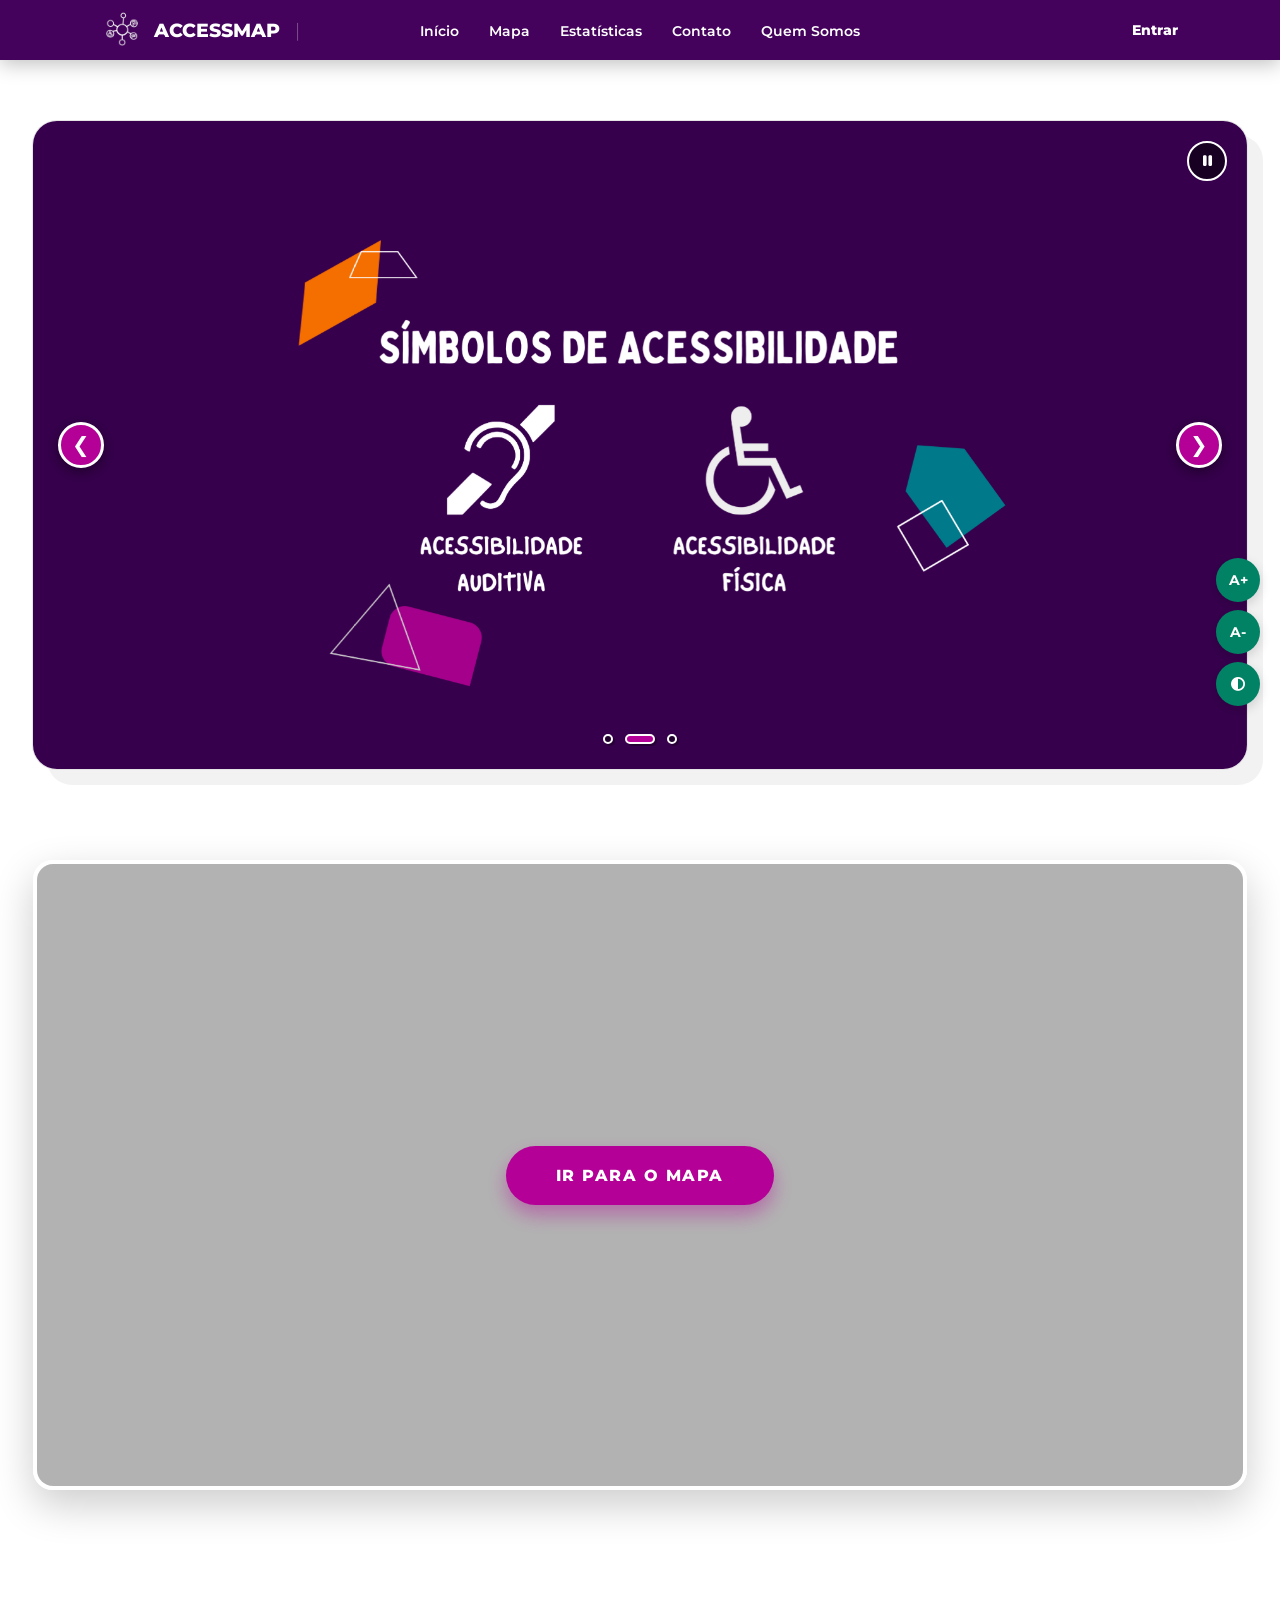
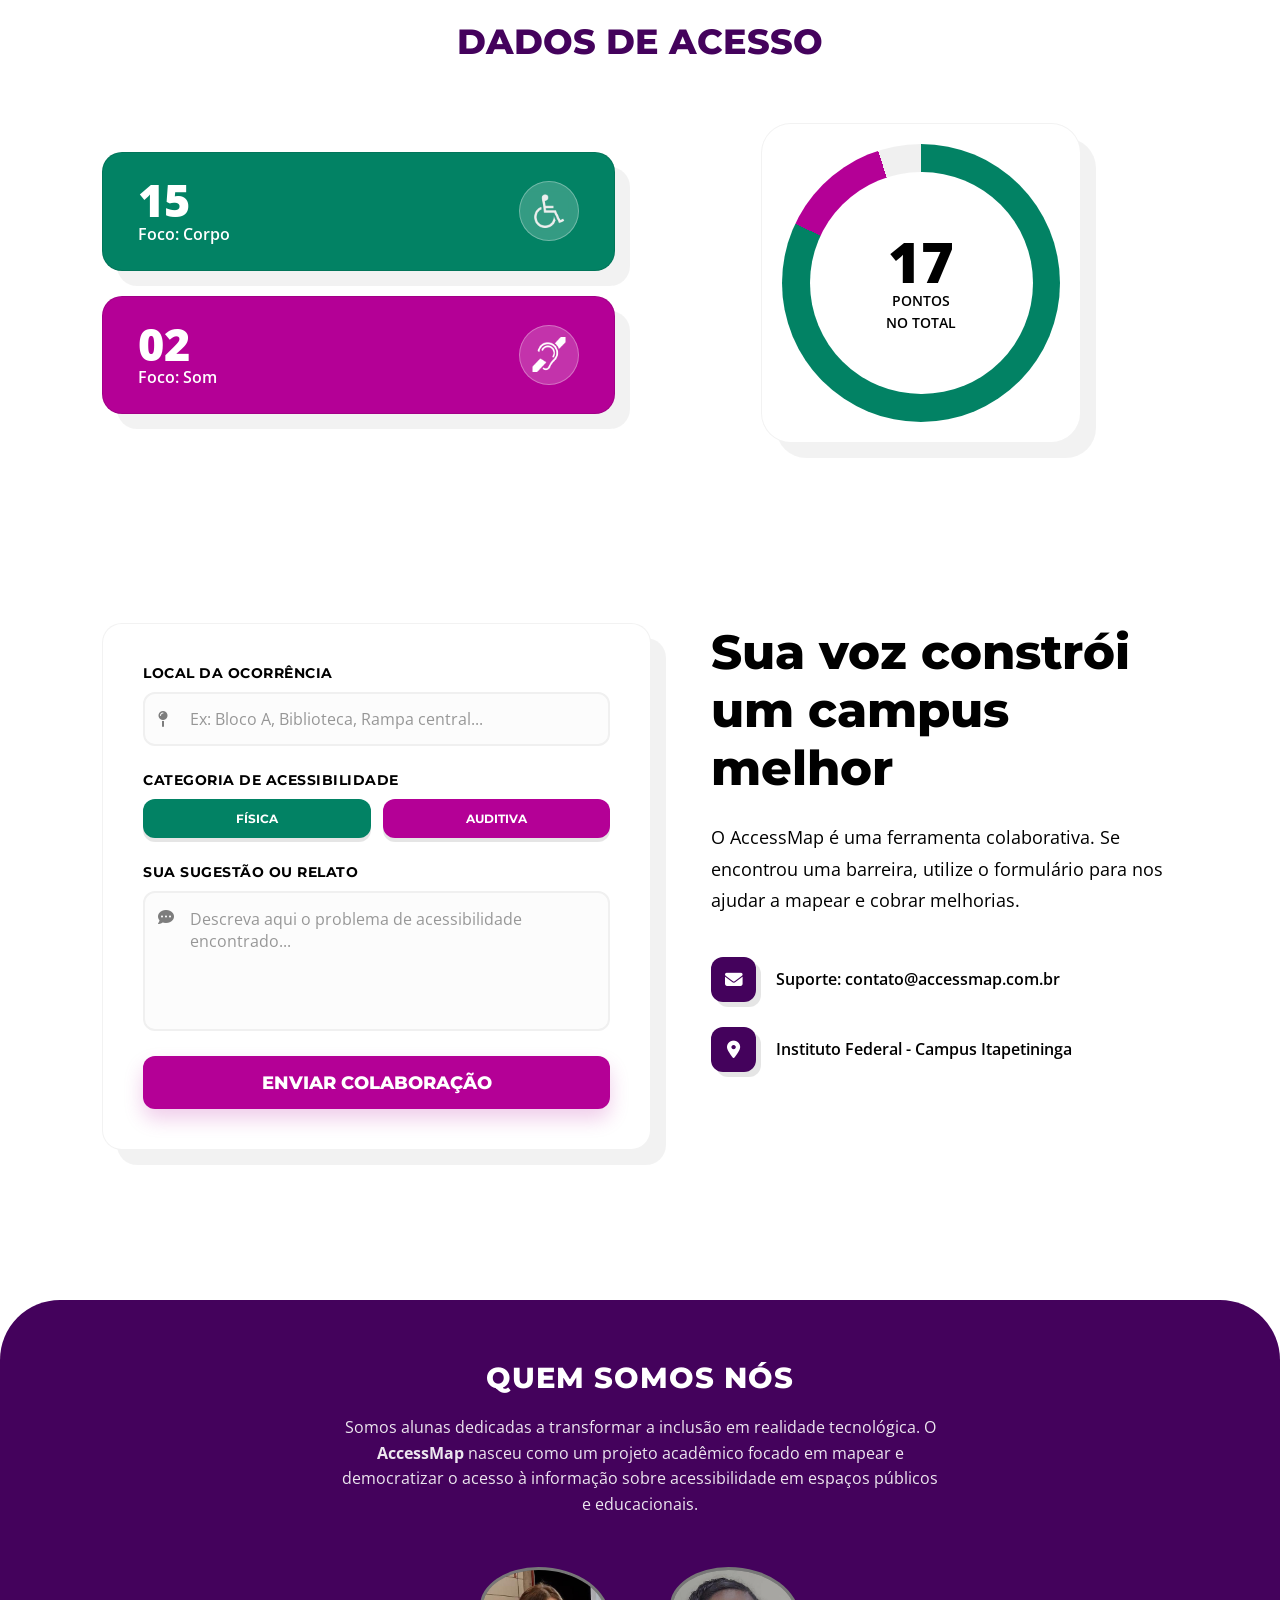
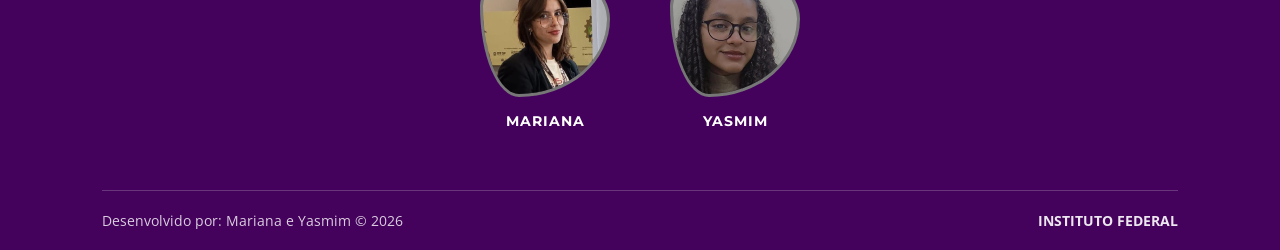
==== commit 83964fcb: "feat: suporte a vários espaços públicos (pacotes em espacos/)" ====
--- a/index.html
+++ b/index.html
@@ -10,7 +10,7 @@
     <link rel="stylesheet" href="https://fonts.googleapis.com/css2?family=Montserrat:wght@400;600;700;800&family=Open+Sans:wght@400;500;600;700&display=swap">
     <link rel="stylesheet" href="https://cdnjs.cloudflare.com/ajax/libs/font-awesome/6.4.2/css/all.min.css">
     <link rel="stylesheet" href="assets/css/style.css">
-    <title>AccessMap - Acessibilidade no Campus</title>
+    <title data-espaco-texto="AccessMap - Acessibilidade {no} {Tipo}">AccessMap - Acessibilidade no Campus</title>
     
     <link rel="icon" type="image/png" href="assets/images/logo-roxa.png">
 </head>
@@ -84,6 +84,7 @@
         <section id="mapa" class="map-section" aria-label="Mapa Interativo">
             <div class="map-container">
                 <iframe
+                    data-espaco-src="{mapaLocalizacao}" data-espaco-titulo="{tituloMapaLocalizacao}"
                     src="https://www.google.com/maps/embed?pb=!1m18!1m12!1m3!1d3653.447543818324!2d-48.0191295!3d-23.6061803!2m3!1f0!2f0!3f0!3m2!1i1024!2i768!4f13.1!3m3!1m2!1s0x94c5d336967733f3%3A0x67396a848c823f66!2sIFSP%20Campus%20Itapetininga!5e0!3m2!1spt-BR!2sbr!4v1700000000000"
                     width="100%" height="100%" style="border:0;" allowfullscreen="" loading="lazy"
                     title="Mapa de localização e acessibilidade do Campus Principal do Instituto Federal">
@@ -143,7 +144,7 @@
                             <label for="local-ocorrencia">Local da Ocorrência</label>
                             <div class="input-wrapper">
                                 <i class="fas fa-map-pin" aria-hidden="true"></i> 
-                                <input type="text" id="local-ocorrencia" placeholder="Ex: Bloco A, Biblioteca, Rampa central..." maxlength="120" required enterkeyhint="next" autocomplete="off">
+                                <input type="text" id="local-ocorrencia" placeholder="Ex: Bloco A, Biblioteca, Rampa central..." data-espaco-placeholder="{exemploLocal}" maxlength="120" required enterkeyhint="next" autocomplete="off">
                             </div>
                         </div>
 
@@ -170,7 +171,7 @@
                 </div>
 
                 <div class="contact-info">
-                    <h2>Sua voz constrói um campus melhor</h2>
+                    <h2 data-espaco-texto="Sua voz constrói {um} {tipo} melhor">Sua voz constrói um campus melhor</h2>
                     <p>O AccessMap é uma ferramenta colaborativa. Se encontrou uma barreira, utilize o formulário para nos ajudar a mapear e cobrar melhorias.</p>
 
                     <ul class="info-list">
@@ -180,7 +181,7 @@
                         </li>
                         <li>
                             <i class="fas fa-map-marker-alt" aria-hidden="true"></i> 
-                            <span>Instituto Federal - Campus Itapetininga</span>
+                            <span data-espaco-texto="{localizacao}">Instituto Federal - Campus Itapetininga</span>
                         </li>
                     </ul>
                 </div>
@@ -240,6 +241,7 @@
     <script src="https://vlibras.gov.br/app/vlibras-plugin.js"></script>
     <script src="assets/js/acessibilidade.js"></script>
     <script src="assets/js/api.js"></script>
+    <script src="assets/js/espaco.js"></script>
     <script src="assets/js/script.js"></script>
 </body>
 
--- a/assets/css/style.css
+++ b/assets/css/style.css
@@ -1 +1 @@
-﻿.navbar{display:flex;justify-content:space-between;align-items:center;padding:0 8%;height:60px;background:#44025c;position:fixed;top:0;left:0;width:100%;box-sizing:border-box;z-index:100;box-shadow:0 4px 20px rgba(0,0,0,.25)}.navbar .logo{flex:1;display:flex;align-items:center;gap:12px;font-family:"Montserrat",sans-serif;font-weight:800;color:#fff;font-size:1.2rem}.navbar .logo .logo-img{height:40px;width:auto}.navbar .logo .logo-text{display:flex;align-items:center}.navbar .logo .logo-text::after{content:"|";margin-left:15px;font-weight:200;opacity:.5}body{padding-top:60px}.nav-links-desktop{flex:2;display:flex;list-style:none;gap:30px;justify-content:center}.nav-links-desktop a{text-decoration:none;color:#fff;font-weight:600;font-family:"Montserrat",sans-serif;font-size:.85rem;transition:.3s;border-radius:4px}.nav-links-desktop a:hover{color:#cbcbcb}.nav-links-desktop a:focus-visible{outline:2px solid #fff;outline-offset:4px}.nav-right{flex:1;display:flex;justify-content:flex-end;align-items:center;gap:20px}.nav-right .btn-login-destaque{text-decoration:none;color:#fff;font-weight:800;font-family:"Montserrat",sans-serif;font-size:.85rem;border-radius:4px;transition:.3s}.nav-right .btn-login-destaque:hover{color:#cbcbcb}.nav-right .btn-login-destaque:focus-visible{outline:2px solid #fff;outline-offset:4px}.mobile-only{display:none}@media(max-width: 768px){.desktop-only,.nav-links-desktop{display:none !important}.mobile-only{display:block !important}.navbar{padding:0 5%}.nav-texto{position:absolute;width:1px;height:1px;overflow:hidden;clip:rect(0, 0, 0, 0);white-space:nowrap}.nav-right .btn-login-destaque{display:inline-flex;align-items:center;justify-content:center;min-width:44px;min-height:44px;font-size:1.1rem}#menu-bar{width:55px;height:34px;cursor:pointer;z-index:105;position:relative;display:flex;flex-direction:column;justify-content:center;align-items:flex-end;border-radius:4px}#menu-bar .bar{height:3px;width:100%;background-color:#fff;display:block;border-radius:3px;transition:.5s;margin:4px 0}#menu-bar #bar2{width:70%}.nav-mobile{display:none;position:fixed;top:0;right:0;width:100%;height:100vh;z-index:104;flex-direction:column;align-items:center;justify-content:center}.nav-mobile.change{display:flex}.nav-mobile ul{list-style:none;padding:0;text-align:center}.nav-mobile ul li{padding:20px 0}.nav-mobile ul li a{color:#fff;font-size:1.5rem;text-decoration:none;font-family:"Montserrat",sans-serif;font-weight:600;transition:.3s;display:block}.nav-mobile ul li a:hover{color:#cbcbcb}.menu-bg{position:fixed;top:15px;right:15px;width:0;height:0;background:hsla(284,95.7446808511%,8.431372549%,.9);border-radius:50%;transition:.7s cubic-bezier(0.4, 0, 0.2, 1);z-index:90}.menu-bg.change-bg{width:300vmax;height:300vmax;transform:translate(50%, -50%)}.change #bar1{transform:translateY(11px) rotateZ(-45deg);width:100%}.change #bar2{opacity:0;transform:translateX(10px)}.change #bar3{transform:translateY(-11px) rotateZ(45deg);width:100%}}@keyframes fadeInMenu{from{opacity:0;filter:blur(5px);transform:scale(0.9)}to{opacity:1;filter:blur(0);transform:scale(1)}}.secao-carrossel{margin-top:20px;padding:40px 0;display:flex;justify-content:center}.carousel-container{width:95%;max-width:1300px;height:650px;position:relative;overflow:hidden;border-radius:25px;background:#fff;border:1px solid rgba(0,0,0,.1);box-shadow:15px 15px 0px rgba(0,0,0,.05);touch-action:pan-y}.carousel-container .slides-wrapper{display:flex;width:100%;height:100%;transition:transform 1.2s cubic-bezier(0.2, 1, 0.3, 1)}.carousel-container .slide{min-width:100%;height:100%}.carousel-container .slide img{width:100%;height:100%;object-fit:cover;backface-visibility:hidden}.carousel-container .seta{position:absolute;top:50%;transform:translateY(-50%);width:46px;height:46px;display:flex;align-items:center;justify-content:center;font-size:1.3rem;cursor:pointer;border-radius:50%;transition:all .3s ease;z-index:20;background:#b40096;color:#fff;border:3px solid #fff;box-shadow:0px 4px 14px rgba(0,0,0,.45)}.carousel-container .seta:hover{background:#44025c;transform:translateY(-50%) scale(1.1);box-shadow:0px 6px 18px rgba(0,0,0,.55)}.carousel-container .seta.esquerda{left:25px}.carousel-container .seta.direita{right:25px}.carousel-container .seta:focus-visible{outline:3px solid #44025c;outline-offset:3px}.carousel-container .btn-pausar{position:absolute;top:20px;right:20px;z-index:20;width:40px;height:40px;border-radius:50%;border:2px solid #fff;background:rgba(0,0,0,.55);color:#fff;cursor:pointer;display:flex;align-items:center;justify-content:center;font-size:.9rem}.carousel-container .btn-pausar:hover{background:#44025c}.carousel-container .btn-pausar:focus-visible{outline:3px solid #b40096;outline-offset:3px}.indicadores{position:absolute;bottom:25px;left:50%;transform:translateX(-50%);display:flex;gap:12px;z-index:20}.indicadores .dot{width:10px;height:10px;background:rgba(0,0,0,.4);border:2px solid #fff;border-radius:50%;cursor:pointer;transition:all .5s ease;box-shadow:2px 2px 0px rgba(0,0,0,.3)}.indicadores .dot.active{background:#b40096;border-color:#fff;width:30px;border-radius:20px}.indicadores .dot:focus-visible{outline:3px solid #44025c;outline-offset:3px}@media(max-width: 768px){.carousel-container{width:90%;height:350px;border-radius:15px;box-shadow:10px 10px 0px rgba(0,0,0,.05)}.carousel-container .seta{display:none !important}}.map-section{padding:0 20px;width:100%;max-width:98%;margin:50px auto;box-sizing:border-box;position:relative;display:block}.map-section .map-container{width:100%;height:70vh;position:relative;border-radius:20px;overflow:hidden;box-shadow:0 15px 40px rgba(0,0,0,.2);border:4px solid #fff}.map-section .map-container iframe{display:block;width:100%;height:100%;filter:grayscale(100%) contrast(1.1);border:none}.map-section .map-overlay{position:absolute;top:0;left:0;width:100%;height:100%;background-color:rgba(0,0,0,.3);display:flex;align-items:center;justify-content:center;pointer-events:auto}.map-section .btn-mapa{display:inline-block;text-decoration:none;appearance:none;border:none;cursor:pointer;background-color:#b40096;color:#fff;padding:20px 50px;border-radius:50px;font-family:"Montserrat",sans-serif,sans-serif;font-weight:800;font-size:1rem;text-transform:uppercase;letter-spacing:1.5px;box-shadow:0 10px 20px rgba(180,0,150,.4);transition:all .3s ease}.map-section .btn-mapa:hover{background-color:hsl(310,100%,25.2941176471%);transform:scale(1.05);box-shadow:0 15px 30px rgba(180,0,150,.6)}.map-section .btn-mapa:focus-visible{outline:4px solid #fff;outline-offset:4px}@media(max-width: 768px){.map-section{padding:0 10px;max-width:100%;margin:30px auto}.map-section .map-container{height:80vh;border-radius:15px}.map-section .btn-mapa{padding:15px 30px;font-size:.85rem}}@keyframes fadeInUp{from{opacity:0;transform:translateY(30px)}to{opacity:1;transform:translateY(0)}}.stats-section{padding:80px 8%;background-color:#fff;text-align:center;overflow:hidden}.stats-section .stats-title{font-family:"Montserrat",sans-serif;color:#44025c;font-size:2.2rem;margin-bottom:60px;font-weight:800;animation:fadeInUp .8s ease forwards;transition:color .3s ease}.stats-section .stats-title:hover{color:#b40096}.stats-section .stats-container{display:flex;gap:50px;justify-content:center;align-items:center}.stats-section .stats-cards{flex:1;display:flex;flex-direction:column;gap:25px}.stats-section .stats-cards .stat-card{display:flex;justify-content:space-between;align-items:center;padding:25px 35px;border-radius:20px;color:#fff;border:1px solid rgba(0,0,0,.1);box-shadow:15px 15px 0px rgba(0,0,0,.05);transition:all .4s cubic-bezier(0.175, 0.885, 0.32, 1.275);opacity:0;animation:fadeInUp .6s ease forwards}.stats-section .stats-cards .stat-card:nth-child(1){animation-delay:.2s;background-color:#028264}.stats-section .stats-cards .stat-card:nth-child(2){animation-delay:.4s;background-color:#b40096}.stats-section .stats-cards .stat-card:hover{transform:translate(-5px, -5px);box-shadow:20px 20px 0px rgba(0,0,0,.08);filter:brightness(1.1)}.stats-section .stats-cards .stat-card:hover .card-icon{transform:rotate(15deg) scale(1.1)}.stats-section .stats-cards .stat-card .card-content{text-align:left}.stats-section .stats-cards .stat-card .card-number{font-size:2.8rem;font-weight:800;display:block;line-height:1}.stats-section .stats-cards .stat-card .card-label{font-weight:600;font-size:1rem;display:block}.stats-section .stats-cards .stat-card .card-icon{width:60px;height:60px;background:rgba(255,255,255,.2);backdrop-filter:blur(5px);border:1px solid rgba(255,255,255,.3);border-radius:50%;display:flex;justify-content:center;align-items:center;transition:transform .4s ease}.stats-section .stats-cards .stat-card .card-icon img{width:60%;height:60%}.stats-section .stats-chart{flex:1;display:flex;justify-content:center;opacity:0;animation:fadeInUp .8s ease forwards .5s}.stats-section .stats-chart .chart-container{position:relative;width:320px;height:320px;padding:20px;background:#fff;border-radius:30px;border:1px solid rgba(0,0,0,.05);box-shadow:15px 15px 0px rgba(0,0,0,.05);transition:transform .5s ease}.stats-section .stats-chart .chart-container:hover{transform:translate(-5px, -5px);box-shadow:20px 20px 0px rgba(0,0,0,.08)}.stats-section .stats-chart .chart-ring{width:100%;height:100%;border-radius:50%;background:conic-gradient(#028264 0% 82%, #b40096 82% 95%, #f0f0f0 95% 100%);display:flex;justify-content:center;align-items:center}.stats-section .stats-chart .chart-ring::after{content:"";position:absolute;width:70%;height:70%;background-color:#fff;border-radius:50%}.stats-section .stats-chart .chart-legend-inner{position:absolute;top:50%;left:50%;transform:translate(-50%, -50%);z-index:2;text-align:center;pointer-events:none}.stats-section .stats-chart .chart-legend-inner .main-stat{display:block;font-size:3.5rem;font-weight:800;color:#000;line-height:1}.stats-section .stats-chart .chart-legend-inner .sub-text{font-size:.9rem;color:#000;font-weight:600;text-transform:uppercase}@media(max-width: 992px){.stats-section{padding:60px 20px}.stats-section .stats-title{font-size:1.8rem;margin-bottom:40px;padding:0 10px}.stats-container{flex-direction:column;gap:30px}.stats-cards{width:100%;order:1;padding:0 10px}.stats-cards .stat-card{padding:20px;box-shadow:8px 8px 0px rgba(0,0,0,.05);min-height:100px}.stats-cards .stat-card:hover{transform:none}.stats-cards .stat-card .card-content{max-width:70%}.stats-cards .stat-card .card-number{font-size:2.2rem;overflow-wrap:break-word}.stats-cards .stat-card .card-label{font-size:.9rem;line-height:1.2;white-space:normal}.stats-cards .stat-card .card-icon{width:50px;height:50px;flex-shrink:0}.stats-chart{order:2;width:100%}.stats-chart .chart-container{width:280px;height:280px;margin:0 auto;box-shadow:8px 8px 0px rgba(0,0,0,.05)}.stats-chart .chart-legend-inner .main-stat{font-size:2.8rem}.stats-chart .chart-legend-inner .sub-text{font-size:.8rem}}@media(max-width: 380px){.stats-section .stats-cards .stat-card{padding:15px}.stats-section .stats-cards .stat-card .card-number{font-size:1.8rem}.stats-section .stats-cards .stat-card .card-icon{width:40px;height:40px}}.contact-section{padding:100px 8%;background-color:#fff;overflow:hidden;text-align:left}.contact-section .contact-container{display:flex;align-items:flex-start;gap:60px;justify-content:space-between;max-width:100%}.contact-section .contact-card{flex:1;background:#fff;padding:40px;border-radius:20px;border:1px solid rgba(0,0,0,.05);box-shadow:15px 15px 0px rgba(0,0,0,.05);transition:all .3s ease;min-width:0}.contact-section .contact-card:hover{transform:translate(-5px, -5px);box-shadow:20px 20px 0px rgba(0,0,0,.08)}.contact-section .contact-card .fieldset-reset{border:none !important;outline:none !important;margin:0 0 25px 0;padding:0;display:block;width:100%}.contact-section .contact-card .label-style,.contact-section .contact-card label{display:block;font-family:"Montserrat",sans-serif;color:#000;font-size:.9rem;font-weight:700;margin-bottom:10px;text-transform:uppercase;letter-spacing:.5px}.contact-section .contact-card .form-group{margin-bottom:25px;text-align:left}.contact-section .contact-card .form-group label{display:block;font-family:"Montserrat",sans-serif;color:#000;font-size:.9rem;font-weight:700;margin-bottom:10px;text-transform:uppercase;letter-spacing:.5px}.contact-section .contact-card .form-group .input-wrapper{position:relative;display:flex;align-items:center}.contact-section .contact-card .form-group .input-wrapper i{position:absolute;left:15px;color:#000;opacity:.5;pointer-events:none;transition:opacity .3s,color .3s}.contact-section .contact-card .form-group .input-wrapper input,.contact-section .contact-card .form-group .input-wrapper textarea{width:100%;padding:14px 15px 14px 45px;border:2px solid #f0f0f0;border-radius:12px;font-family:"Open Sans",sans-serif;background-color:#fcfcfc;outline:none;transition:all .3s ease;box-sizing:border-box;color:#000;font-size:1rem}.contact-section .contact-card .form-group .input-wrapper input::placeholder,.contact-section .contact-card .form-group .input-wrapper textarea::placeholder{color:#000;opacity:.4}.contact-section .contact-card .form-group .input-wrapper input[aria-invalid=true],.contact-section .contact-card .form-group .input-wrapper textarea[aria-invalid=true]{border-color:#a32d2d !important}.contact-section .contact-card .form-group .input-wrapper input:focus,.contact-section .contact-card .form-group .input-wrapper textarea:focus{border-color:#028264;background-color:#fff;box-shadow:0 5px 15px rgba(2,130,100,.1)}.contact-section .contact-card .form-group .input-wrapper input:focus+i,.contact-section .contact-card .form-group .input-wrapper textarea:focus+i{opacity:1;color:#028264}.contact-section .contact-card .form-group .input-wrapper textarea{height:140px;resize:none;padding-top:15px}.contact-section .contact-card .form-group .input-wrapper i.fa-comment-dots{top:18px}.contact-section .type-buttons{display:flex;gap:12px;flex-wrap:wrap;margin-bottom:0px}.contact-section .type-buttons .btn-type{flex:1;min-width:90px;padding:12px;border:none;border-radius:12px;color:#fff;font-family:"Montserrat",sans-serif;font-weight:700;font-size:.75rem;cursor:pointer;transition:all .3s ease;box-shadow:0 4px 0px rgba(0,0,0,.1)}.contact-section .type-buttons .btn-type:hover{opacity:.9;transform:translateY(-2px);box-shadow:0 6px 0px rgba(0,0,0,.1)}.contact-section .type-buttons .btn-type:active{transform:translateY(0px);box-shadow:0 2px 0px rgba(0,0,0,.1)}.contact-section .type-buttons .btn-type:focus-visible{outline:3px solid #44025c;outline-offset:3px}.contact-section .type-buttons .btn-type.selecionado{outline:3px solid #000;outline-offset:3px}.contact-section .type-buttons .btn-type.selecionado::before{content:"✓ "}.contact-section .type-buttons:has(.selecionado) .btn-type:not(.selecionado){opacity:.5}.contact-section .type-buttons[aria-invalid=true]{outline:2px dashed #a32d2d;outline-offset:6px;border-radius:14px}.contact-section .type-buttons .btn-fisica{background-color:#028264}.contact-section .type-buttons .btn-visual{background-color:#8399fb}.contact-section .type-buttons .btn-auditiva{background-color:#b40096}.contact-section .btn-submit{background-color:#b40096;color:#fff;border:none;padding:16px;border-radius:12px;font-family:"Montserrat",sans-serif;font-weight:800;font-size:1.1rem;cursor:pointer;transition:all .3s ease;width:100%;box-shadow:0 10px 20px rgba(180,0,150,.2)}.contact-section .btn-submit:hover{background-color:hsl(310,100%,25.2941176471%);transform:translateY(-3px);box-shadow:0 15px 25px rgba(180,0,150,.3)}.contact-section .contact-info{flex:1;min-width:0}.contact-section .contact-info h2{font-family:"Montserrat",sans-serif;color:#000;font-size:3rem;font-weight:800;margin-bottom:25px}.contact-section .contact-info p{font-size:1.1rem;color:#000;margin-bottom:40px;line-height:1.8}.contact-section .contact-info .info-list{list-style:none;padding:0}.contact-section .contact-info .info-list li{display:flex;align-items:center;gap:20px;font-weight:600;color:#000;margin-bottom:25px}.contact-section .contact-info .info-list li i{color:#fff;background-color:#44025c;width:45px;height:45px;display:flex;align-items:center;justify-content:center;border-radius:12px;font-size:1.1rem;flex-shrink:0;box-shadow:5px 5px 0px rgba(0,0,0,.1)}@media(max-width: 992px){.contact-section{padding:60px 25px}.contact-container{flex-direction:column;gap:50px}.contact-card{width:100%;order:2;padding:30px 20px}.contact-info{order:1;width:100%}.contact-info h2{font-size:2.2rem}}.main-footer{background-color:#44025c;color:#fff;padding:60px 8% 20px 8%;border-radius:60px 60px 0 0;text-align:center;position:relative;margin-top:50px}.main-footer .footer-title{font-family:"Montserrat",sans-serif;font-weight:800;font-size:1.8rem;margin-bottom:20px;letter-spacing:1px}.main-footer .footer-description{max-width:600px;margin:0 auto 50px auto;font-family:"Open Sans",sans-serif;line-height:1.6;opacity:.9}.main-footer .team-container{display:flex;justify-content:center;gap:60px;margin-bottom:60px}.main-footer .team-container .team-member{display:flex;flex-direction:column;align-items:center;gap:15px}.main-footer .team-container .team-member .member-photo{width:130px;height:130px;background-color:#555;border-radius:45% 55% 70% 30%/30% 40% 60% 70%;overflow:hidden;border:3px solid rgba(255,255,255,.2);transition:transform .3s ease,border-color .3s ease}.main-footer .team-container .team-member .member-photo img{width:100%;height:100%;object-fit:cover;filter:none;transition:.3s}.main-footer .team-container .team-member .member-photo:hover{transform:scale(1.1) rotate(5deg);border-color:#b40096}.main-footer .team-container .team-member .member-photo:hover img{filter:none}.main-footer .team-container .team-member .member-name{font-family:"Montserrat",sans-serif;font-weight:700;font-size:.9rem;letter-spacing:1px}.main-footer .footer-bottom{border-top:1px solid rgba(255,255,255,.2);padding-top:20px;display:flex;justify-content:space-between;align-items:center;font-family:"Open Sans",sans-serif;font-size:.85rem}.main-footer .footer-bottom .copyright{opacity:.8}.main-footer .footer-bottom .footer-logo-if{font-weight:700;opacity:.9}@media(max-width: 768px){.main-footer{padding:40px 5% 20px 5%;border-radius:40px 40px 0 0}.main-footer .team-container{gap:30px;flex-wrap:wrap}.main-footer .footer-bottom{flex-direction:column;gap:15px;text-align:center}}div[vw].enabled{position:fixed !important;top:50% !important;bottom:auto !important;right:20px !important;left:auto !important;z-index:2147483647 !important}div[vw].enabled [vw-access-button],div[vw].enabled .vw-access-button{background-color:#028264 !important;box-shadow:0 4px 12px rgba(0,0,0,.15) !important}div[vw].enabled [vw-access-button] img,div[vw].enabled .vw-access-button img{filter:hue-rotate(310deg) saturate(1.5) !important}.widget-acessibilidade-nativo{position:fixed !important;top:62% !important;bottom:auto !important;right:20px !important;left:auto !important;z-index:2147483647 !important;display:flex;flex-direction:column;gap:8px}.widget-acessibilidade-nativo button{width:44px;height:44px;background-color:#028264;color:#fff;border:none;border-radius:50%;font-family:"Montserrat",sans-serif;font-weight:700;font-size:14px !important;cursor:pointer;display:flex;align-items:center;justify-content:center;box-shadow:0 4px 12px rgba(0,0,0,.15);transition:all .2s cubic-bezier(0.175, 0.885, 0.32, 1.275)}.widget-acessibilidade-nativo button:hover{background-color:hsl(165.9375,96.9696969697%,17.8823529412%);transform:scale(1.08)}.widget-acessibilidade-nativo button:focus-visible{outline:3px solid #b40096;outline-offset:2px;transform:scale(1.08)}.widget-acessibilidade-nativo .widget-acessibilidade-opcoes{display:flex;flex-direction:column;gap:8px}.widget-acessibilidade-nativo .btn-acessibilidade-menu{display:none;font-size:1.15rem !important}@media(max-width: 768px){div[vw].enabled{top:45% !important;right:10px !important;transform:scale(0.85)}.widget-acessibilidade-nativo{top:56% !important;right:10px !important}.widget-acessibilidade-nativo button{width:40px;height:40px}.widget-acessibilidade-nativo .btn-acessibilidade-menu{display:flex}.widget-acessibilidade-nativo .widget-acessibilidade-opcoes{display:none}.widget-acessibilidade-nativo.widget-aberto .widget-acessibilidade-opcoes{display:flex}.widget-acessibilidade-nativo.widget-aberto .btn-acessibilidade-menu{background-color:#44025c}}body.alto-contraste{background-color:#000 !important;color:#fff !important}body.alto-contraste h1,body.alto-contraste h2,body.alto-contraste h3,body.alto-contraste h4,body.alto-contraste p,body.alto-contraste span,body.alto-contraste li,body.alto-contraste a,body.alto-contraste label,body.alto-contraste legend,body.alto-contraste .logo-text,body.alto-contraste .back-link,body.alto-contraste .switch{color:#ff0 !important}body.alto-contraste .navbar,body.alto-contraste .auth-card,body.alto-contraste .main-footer,body.alto-contraste .stats-section,body.alto-contraste .contact-card,body.alto-contraste .sidebar{background-color:#000 !important;background:#000 !important;border:2px solid #ff0 !important;box-shadow:none !important}body.alto-contraste .input-group input,body.alto-contraste .search-container input{background-color:#000 !important;color:#fff !important;border:2px solid #ff0 !important}body.alto-contraste .input-group input::placeholder,body.alto-contraste .search-container input::placeholder{color:#ff0 !important;opacity:.8}body.alto-contraste button,body.alto-contraste .btn-auth,body.alto-contraste .btn-mapa,body.alto-contraste .btn-submit,body.alto-contraste .btn-type{background-color:#000 !important;color:#ff0 !important;border:2px solid #ff0 !important;box-shadow:none !important}body.alto-contraste button:hover,body.alto-contraste button:focus-visible,body.alto-contraste .btn-auth:hover,body.alto-contraste .btn-auth:focus-visible,body.alto-contraste .btn-mapa:hover,body.alto-contraste .btn-mapa:focus-visible,body.alto-contraste .btn-submit:hover,body.alto-contraste .btn-submit:focus-visible,body.alto-contraste .btn-type:hover,body.alto-contraste .btn-type:focus-visible{background-color:#ff0 !important;color:#000 !important}body.alto-contraste .widget-acessibilidade-nativo button{background-color:#000 !important;color:#ff0 !important;border:2px solid #ff0 !important;box-shadow:none !important}body.alto-contraste .widget-acessibilidade-nativo button:hover{background-color:#ff0 !important;color:#000 !important}body.alto-contraste #map,body.alto-contraste iframe,body.alto-contraste img,body.alto-contraste .slide img{filter:grayscale(100%) contrast(140%) !important}.container-mapa{display:flex;width:100%;height:calc(100vh - 60px);background-color:#f4f4f4;overflow:hidden}.container-mapa .sidebar{width:380px;height:100%;background:#fff;display:flex;flex-direction:column;box-shadow:4px 0 15px rgba(0,0,0,.05);z-index:10;padding:25px;overflow-y:auto}.container-mapa .sidebar>*{flex-shrink:0}.container-mapa .sidebar h2{font-family:"Montserrat",sans-serif;font-size:1.3rem;color:#000;margin-bottom:4px}.container-mapa .sidebar .contador-resultados{font-family:"Open Sans",sans-serif;font-size:.8rem;color:#444;margin-bottom:18px}.container-mapa .sidebar .search-container{position:relative;margin-bottom:20px}.container-mapa .sidebar .search-container .search-icon{position:absolute;left:15px;top:50%;transform:translateY(-50%);color:#000;opacity:.6;pointer-events:none;font-size:.9rem;z-index:5}.container-mapa .sidebar .search-container #search-input{width:100%;padding:12px 15px 12px 40px;border:2px solid #f0f0f0;border-radius:12px;font-family:"Montserrat",sans-serif;font-size:.9rem;color:#000;transition:all .3s ease;background-color:#f9f9f9}.container-mapa .sidebar .search-container #search-input::placeholder{color:#000;opacity:.5}.container-mapa .sidebar .search-container #search-input:focus{outline:none;border-color:#b40096;background-color:#fff;box-shadow:0 4px 12px rgba(180,0,150,.1)}.container-mapa .sidebar .search-container #search-input.busca-sem-resultado{border-color:#c0392b;box-shadow:0 0 0 3px rgba(192,57,43,.15);animation:shake-busca .3s ease-in-out}@keyframes shake-busca{0%,100%{transform:translateX(0)}25%{transform:translateX(-4px)}75%{transform:translateX(4px)}}.container-mapa .sidebar .fieldset-reset{border:none;margin:0 0 25px 0;padding:0}.container-mapa .sidebar .fieldset-reset span{display:block;font-family:"Montserrat",sans-serif;font-size:.8rem;font-weight:700;text-transform:uppercase;letter-spacing:.5px;color:#000;margin-bottom:8px}.container-mapa .sidebar .fieldset-reset .type-buttons{display:flex;gap:8px;width:100%}.container-mapa .sidebar .fieldset-reset .type-buttons .btn-type{flex:1;padding:10px 5px;border:2px solid #f0f0f0;border-radius:10px;background-color:#f9f9f9;color:#000;font-family:"Montserrat",sans-serif;font-weight:700;font-size:.75rem;cursor:pointer;transition:all .2s ease;text-align:center}.container-mapa .sidebar .fieldset-reset .type-buttons .btn-type:hover{border-color:#ddd;background-color:#f0f0f0}.container-mapa .sidebar .fieldset-reset .type-buttons .btn-type:focus-visible{outline:3px solid #44025c;outline-offset:2px}.container-mapa .sidebar .fieldset-reset .type-buttons .btn-type.active{color:#fff}.container-mapa .sidebar .fieldset-reset .type-buttons .btn-type.active:nth-child(1){background-color:#c95106;border-color:#c95106}.container-mapa .sidebar .fieldset-reset .type-buttons .btn-type.active:nth-child(2){background-color:#b40096;border-color:#b40096}.container-mapa .sidebar .fieldset-reset .type-buttons .btn-type.active:nth-child(3){background-color:#001774;border-color:#001774}.container-mapa .sidebar .btn-limpar-mapa{display:inline-flex;align-items:center;justify-content:center;gap:8px;width:100%;margin-top:15px;background-color:#007844;color:#fff;padding:10px 16px;border:none;border-radius:8px;font-family:"Montserrat",sans-serif;font-weight:700;font-size:.8rem;text-transform:uppercase;letter-spacing:.5px;cursor:pointer;transition:all .2s ease-in-out;box-shadow:0 2px 4px rgba(0,0,0,.1)}.container-mapa .sidebar .btn-limpar-mapa:hover{background-color:hsl(154,100%,17.5294117647%);box-shadow:0 4px 12px rgba(74,85,104,.25);transform:translateY(-1px)}.container-mapa .sidebar .btn-limpar-mapa:active{transform:scale(0.98)}.container-mapa .sidebar .btn-limpar-mapa:focus-visible{outline:3px solid #44025c;outline-offset:2px}.container-mapa .sidebar .header-filtros{display:flex;justify-content:space-between;align-items:center;margin-bottom:15px;gap:10px}.container-mapa .sidebar .header-filtros h3{font-size:.85rem;text-transform:uppercase;letter-spacing:1px;color:#000;margin:0}.container-mapa .sidebar .header-filtros .btn-reset{white-space:nowrap;flex-shrink:0;background:#b40096;color:#fff;border:none;padding:6px 14px;border-radius:20px;font-size:.7rem;font-weight:700;text-transform:uppercase;cursor:pointer;transition:all .3s ease;box-shadow:0 2px 5px rgba(180,0,150,.2)}.container-mapa .sidebar .header-filtros .btn-reset:hover{background:hsl(310,100%,25.2941176471%);transform:translateY(-1px);box-shadow:0 4px 8px rgba(180,0,150,.3)}.container-mapa .sidebar .header-filtros .btn-reset:active{transform:translateY(0)}.container-mapa .sidebar .header-filtros .btn-reset:focus-visible{outline:3px solid #44025c;outline-offset:2px}.container-mapa .sidebar .header-filtros .btn-reset[aria-pressed=true]{background:#44025c;box-shadow:0 0 0 3px rgba(68,2,92,.25)}.container-mapa .sidebar .filtros{display:flex;gap:15px;margin-bottom:30px}.container-mapa .sidebar .filtros .filtro{width:60px;height:60px;padding:0;font:inherit;display:flex;align-items:center;justify-content:center;border-radius:12px;background:#f8f9fa;cursor:pointer;transition:all .3s ease;border:2px solid rgba(0,0,0,0)}.container-mapa .sidebar .filtros .filtro img{width:35px;height:35px;object-fit:contain}.container-mapa .sidebar .filtros .filtro:hover{transform:translateY(-3px);box-shadow:0 5px 15px rgba(0,0,0,.1)}.container-mapa .sidebar .filtros .filtro:focus-visible{outline:3px solid #44025c;outline-offset:2px}.container-mapa .sidebar .filtros .filtro.ativo{background:rgba(180,0,150,.05);border-color:#b40096}.container-mapa .sidebar .filtros .filtro.ativo img{filter:drop-shadow(0 0 2px rgba(180, 0, 150, 0.5))}.container-mapa .sidebar #lista-lugares{flex:1 1 auto;min-height:220px;overflow-y:auto;padding-right:5px}.container-mapa .sidebar #lista-lugares::-webkit-scrollbar{width:6px}.container-mapa .sidebar #lista-lugares::-webkit-scrollbar-thumb{background:#ddd;border-radius:10px}.container-mapa .sidebar #lista-lugares .item-lugar{display:block;width:100%;text-align:left;font:inherit;padding:12px 15px;background:#f9f9f9;border:1px solid #eee;border-left:5px solid var(--cor-borda, #ccc);border-radius:6px;margin-bottom:8px;cursor:pointer;transition:background-color .2s ease,transform .2s ease}.container-mapa .sidebar #lista-lugares .item-lugar:hover{background:#f1f1f1;transform:translateX(3px)}.container-mapa .sidebar #lista-lugares .item-lugar:focus-visible{outline:3px solid #44025c;outline-offset:2px}.container-mapa .sidebar #lista-lugares .item-lugar .tag-alerta{color:maroon;font-weight:700}.container-mapa .sidebar #lista-lugares .item-lugar p{margin:0 0 5px 0;font-weight:600;color:#000;font-size:.95rem}.container-mapa .sidebar #lista-lugares .item-lugar span{font-size:.8rem;color:#000;display:block}.container-mapa .sidebar .lista-vazia{padding:16px;border:1.5px dashed #ccc;border-radius:10px;font-family:"Open Sans",sans-serif;font-size:.85rem;color:#333;text-align:center;line-height:1.5}.container-mapa #map{flex:1;height:100%;background-color:#e5e5e5}.container-mapa #map .popup-lugar{text-align:center}.container-mapa #map .popup-lugar strong{font-size:18px;line-height:1.3;color:#44025c !important}.container-mapa #map .popup-lugar span{color:#333;font-size:15px}.container-mapa #map .popup-lugar .tag-alerta{color:maroon;font-weight:700}.container-mapa #map .leaflet-popup-content-wrapper{border-radius:12px;padding:8px 6px;box-shadow:0 3px 14px rgba(0,0,0,.2)}.container-mapa #map .leaflet-popup-content{font-family:"Montserrat",sans-serif;line-height:1.4;color:#000}.container-mapa #map .leaflet-popup-content strong{color:#000;display:block;margin-bottom:4px}.container-mapa #map a.leaflet-popup-close-button{width:32px;height:32px;font-size:26px;line-height:30px;color:#555}.container-mapa #map a.leaflet-popup-close-button:hover{color:#44025c}.sidebar-alca{display:none}@media(max-width: 992px){.container-mapa{position:relative;display:block;height:calc(100vh - 60px);height:calc(100dvh - 60px);overflow:hidden}.container-mapa #map{position:absolute;inset:0;width:100%;height:100%;z-index:0}.container-mapa .sidebar{position:absolute;left:0;right:0;bottom:0;width:100%;height:calc(100% - 56px);padding:0 70px 28px 20px;border-radius:18px 18px 0 0;box-shadow:0 -6px 24px rgba(0,0,0,.18);z-index:1000;overflow:hidden;transform:translateY(calc(100% - var(--altura-recolhida, 230px)));transition:transform .3s cubic-bezier(0.2, 0.8, 0.2, 1)}.container-mapa .sidebar.sidebar-expandida{transform:translateY(0);overflow-y:auto;overscroll-behavior:contain}.container-mapa .sidebar h2{font-size:1.15rem;margin-bottom:2px}.container-mapa .sidebar .contador-resultados{margin-bottom:12px}.container-mapa .sidebar .search-container{margin-bottom:14px}.container-mapa .sidebar .fieldset-reset{margin-bottom:18px}.container-mapa .sidebar #lista-lugares{flex:none;min-height:0;overflow:visible;padding-right:0}.container-mapa .sidebar-alca{display:flex;flex-direction:column;align-items:center;gap:6px;position:sticky;top:0;z-index:2;width:calc(100% + 90px);margin:0 -70px 8px -20px;padding:10px 0 10px;border:none;border-radius:18px 18px 0 0;background:#fff;cursor:pointer;font-family:"Montserrat",sans-serif;font-weight:700;font-size:.75rem;text-transform:uppercase;letter-spacing:.5px;color:#44025c}.container-mapa .sidebar-alca .alca-barra{width:44px;height:5px;border-radius:3px;background:#c4c4c4}.container-mapa .sidebar-alca:focus-visible{outline:3px solid #44025c;outline-offset:-3px}}@media(max-width: 768px){.container-mapa .sidebar{padding-right:58px}.container-mapa .sidebar-alca{width:calc(100% + 78px);margin-right:-58px}}.auth-page{margin:0;font-family:Arial,sans-serif;background:linear-gradient(180deg, #f0f0f0, #dcdcdc);height:100vh;overflow:hidden;position:relative}.auth-page::before,.auth-page::after{content:"";position:absolute;width:200%;height:300px;background:#e6e6e6;border-radius:50%;left:-50%}.auth-page::before{bottom:120px}.auth-page::after{bottom:0;background:#dcdcdc}.auth-container{height:100vh;display:flex;justify-content:center;align-items:center}.auth-card{width:350px;padding:40px;background:#fff;border-radius:12px;text-align:center;box-shadow:0 25px 50px rgba(0,0,0,.2);display:none;z-index:2}.auth-card h2{color:#5a2a83;margin-bottom:30px;font-size:28px}.auth-card button{width:100%;padding:12px;background:#ff4b6e;border:none;border-radius:6px;color:#fff;font-weight:bold;cursor:pointer;margin-top:20px;transition:.3s}.auth-card button:hover{background:#e63e5f}.auth-card.active{display:block}.input-group{margin-bottom:20px}.input-group input{width:100%;border:none;border-bottom:1px solid #aaa;padding:10px;outline:none;font-size:14px;background:rgba(0,0,0,0)}.input-row{display:flex;gap:10px}.input-row input{width:100%;border:none;border-bottom:1px solid #aaa;padding:10px;outline:none}.options{display:flex;justify-content:space-between;font-size:12px;margin-top:5px}.options a{text-decoration:none;color:#333}.options a:hover{text-decoration:underline}.switch{margin-top:20px;font-size:14px}.switch span{color:#5a2a83;cursor:pointer;font-weight:bold}.switch span:hover{text-decoration:underline}.autenticacao{margin:0;font-family:"Montserrat",sans-serif;background:linear-gradient(180deg, #f0f0f0, #dcdcdc);min-height:100vh;display:flex;justify-content:center;align-items:center;padding:20px;position:relative;overflow-x:hidden}.autenticacao .auth-header{position:absolute;top:30px;left:30px;display:flex;align-items:center;gap:15px;z-index:10}.autenticacao .auth-header .logo-img-auth{width:100px;height:auto;display:block}.autenticacao .auth-header .back-link{text-decoration:none;color:#44025c;font-weight:600;font-size:.9rem;transition:.3s}.autenticacao .auth-header .back-link:hover{color:#b40096}.autenticacao .auth-container{height:auto;width:100%;display:flex;justify-content:center;align-items:center;z-index:2}.autenticacao .auth-card{width:100%;max-width:450px;padding:40px;background:#fff;border-radius:12px;text-align:center;box-shadow:0 25px 50px rgba(0,0,0,.15)}.autenticacao .auth-card h2{color:#44025c;margin-bottom:30px;font-size:28px;font-weight:800}.autenticacao .auth-card .input-group{margin-bottom:20px;text-align:left}.autenticacao .auth-card .input-group input{width:100%;border:none;border-bottom:2px solid #ddd;padding:10px 5px;outline:none;font-size:15px;background:rgba(0,0,0,0);transition:border-color .3s}.autenticacao .auth-card .input-group input:focus{border-bottom-color:#b40096}.autenticacao .auth-card .input-group.input-senha{position:relative}.autenticacao .auth-card .input-group.input-senha input{padding-right:44px}.autenticacao .auth-card .input-group.input-senha .btn-ver-senha{position:absolute;right:0;top:50%;transform:translateY(-50%);width:40px;height:40px;margin:0;padding:0;background:rgba(0,0,0,0);color:#44025c;border-radius:8px;font-size:1rem}.autenticacao .auth-card .input-group.input-senha .btn-ver-senha:hover{background:rgba(68,2,92,.08);transform:translateY(-50%)}.autenticacao .auth-card .input-group.input-senha .btn-ver-senha:focus-visible{outline:2px solid #44025c;outline-offset:1px}.autenticacao .auth-card .input-group label:not(.sr-only){display:block;font-family:"Montserrat",sans-serif;font-weight:700;font-size:.8rem;color:#000;margin-bottom:2px}.autenticacao .auth-card .input-row{display:flex;gap:15px;margin-bottom:20px}.autenticacao .auth-card .input-row .input-group{flex:1;margin-bottom:0}.autenticacao .auth-card button{width:100%;font-family:"Montserrat",sans-serif;padding:14px;background:#b40096;border:none;border-radius:8px;color:#fff;font-size:16px;font-weight:bold;cursor:pointer;margin-top:10px;transition:.3s}.autenticacao .auth-card button:hover{background:hsl(310,100%,25.2941176471%);transform:translateY(-2px)}.autenticacao .auth-card .switch{margin-top:25px;font-size:14px;color:#666}.autenticacao .auth-card .switch a{color:#44025c;text-decoration:none;font-weight:bold}.autenticacao .auth-card .switch a:hover{text-decoration:underline}@media(max-width: 600px){.autenticacao{padding-top:100px;align-items:flex-start}.autenticacao .auth-header{left:20px;top:20px}.autenticacao .auth-header .logo-img-auth{width:80px}.autenticacao .auth-card{padding:30px 20px}.autenticacao .auth-card .input-row{flex-direction:column;gap:0}}.navbar-admin{display:flex;justify-content:space-between;align-items:center;padding:0 8%;height:60px;background:#44025c;position:fixed;top:0;left:0;width:100%;box-sizing:border-box;z-index:100;box-shadow:0 4px 20px rgba(0,0,0,.12)}.navbar-admin .logo{display:flex;align-items:center;gap:12px;font-family:"Montserrat",sans-serif;font-weight:800;color:#fff;font-size:1.2rem;text-decoration:none}.navbar-admin .logo,.navbar-admin .logo:link,.navbar-admin .logo:visited,.navbar-admin .logo:hover,.navbar-admin .logo:active{text-decoration:none;color:#fff}.navbar-admin .logo:focus-visible{outline:2px solid #fff;outline-offset:4px}.navbar-admin .logo .logo-img{height:40px;width:auto}.navbar-admin .logo .logo-text{display:flex;align-items:center}.navbar-admin .logo .badge-admin{background:#b40096;color:#fff;font-family:"Montserrat",sans-serif;font-size:.62rem;font-weight:700;letter-spacing:.5px;padding:3px 10px;border-radius:999px;text-transform:uppercase}.navbar-admin .nav-right{display:flex;align-items:center;gap:20px}.navbar-admin .nav-right .admin-user{display:flex;align-items:center;gap:8px;color:rgba(255,255,255,.85);font-family:"Open Sans",sans-serif;font-size:.85rem}.navbar-admin .nav-right .btn-logout{display:flex;align-items:center;gap:8px;text-decoration:none;color:#fff;font-family:"Montserrat",sans-serif;font-weight:700;font-size:.82rem;background:rgba(255,255,255,.12);padding:9px 16px;border-radius:8px;transition:background .3s}.navbar-admin .nav-right .btn-logout:hover{background:#b40096}.navbar-admin .nav-right .btn-logout:focus-visible{outline:2px solid #fff;outline-offset:4px}@media(max-width: 768px){.navbar-admin{padding:0 5%}.navbar-admin .nav-right .admin-user{display:none}}.pagina-dashboard{padding-top:60px;background-color:#f4f4f4}.dashboard-layout{display:grid;grid-template-columns:300px 1fr;gap:28px;max-width:1280px;margin:32px auto;padding:0 24px 40px;align-items:start}.dashboard-sidebar{background:#fff;border-radius:20px;box-shadow:0 4px 20px rgba(0,0,0,.12);padding:26px 22px;position:sticky;top:84px;display:flex;flex-direction:column}.dashboard-sidebar .sidebar-title{margin:0 0 20px;font-family:"Montserrat",sans-serif;font-size:1.1rem;font-weight:800;color:#44025c}.dashboard-sidebar .filtro-grupo{margin-bottom:18px}.dashboard-sidebar .filtro-grupo label,.dashboard-sidebar .filtro-grupo .label-style{display:block;font-family:"Open Sans",sans-serif;font-size:.8rem;font-weight:700;color:hsl(0,0%,45%);margin-bottom:8px;text-transform:uppercase;letter-spacing:.3px}.dashboard-sidebar .filtro-grupo.fieldset-reset{border:none;padding:0;margin:0 0 18px}.dashboard-sidebar .input-wrapper{display:flex;align-items:center;gap:10px;border:1.5px solid #cbcbcb;border-radius:8px;padding:10px 14px;background:#f4f4f4;transition:border-color .3s}.dashboard-sidebar .input-wrapper i{color:#44025c;font-size:.95rem}.dashboard-sidebar .input-wrapper input,.dashboard-sidebar .input-wrapper select{border:none;outline:none;background:rgba(0,0,0,0);width:100%;font-family:"Open Sans",sans-serif;font-size:.9rem;color:#000}.dashboard-sidebar .input-wrapper:focus-within{border-color:#44025c}.dashboard-sidebar .input-wrapper.select-wrapper select{cursor:pointer;appearance:none}.dashboard-sidebar .type-buttons{display:flex;flex-wrap:wrap;gap:10px}.dashboard-sidebar .btn-type{flex:1;min-width:100px;border:1.5px solid #cbcbcb;background:#fff;border-radius:8px;padding:9px 10px;font-family:"Montserrat",sans-serif;font-size:.76rem;font-weight:700;letter-spacing:.4px;cursor:pointer;transition:all .3s}.dashboard-sidebar .btn-type:hover{transform:translateY(-1px)}.dashboard-sidebar .btn-type:focus-visible{outline:2px solid #44025c;outline-offset:2px}.dashboard-sidebar .btn-type.btn-fisica{color:#028264}.dashboard-sidebar .btn-type.btn-fisica[aria-pressed=true]{background:#028264;border-color:#028264;color:#fff}.dashboard-sidebar .btn-type.btn-auditiva{color:#c95106}.dashboard-sidebar .btn-type.btn-auditiva[aria-pressed=true]{background:#c95106;border-color:#c95106;color:#fff}.dashboard-sidebar .btn-limpar-filtros{display:flex;align-items:center;justify-content:center;gap:8px;margin-top:4px;width:100%;background:rgba(0,0,0,0);border:1.5px dashed #cbcbcb;border-radius:8px;color:hsl(0,0%,45%);font-family:"Open Sans",sans-serif;font-weight:600;font-size:.85rem;padding:10px;cursor:pointer;transition:all .3s}.dashboard-sidebar .btn-limpar-filtros:hover{border-color:#b40096;color:#b40096}.dashboard-sidebar .btn-limpar-filtros:focus-visible{outline:2px solid #44025c;outline-offset:2px}.dashboard-sidebar .sidebar-divider{height:1px;background:#cbcbcb;margin:22px 0}.dashboard-sidebar .btn-editar-mapa{display:flex;align-items:center;justify-content:center;gap:10px;background:#44025c;color:#fff;text-decoration:none;font-family:"Montserrat",sans-serif;font-weight:700;font-size:.88rem;padding:13px 16px;border-radius:8px;text-align:center;box-shadow:0 4px 20px rgba(0,0,0,.12);transition:transform .3s,box-shadow .3s,background .3s}.dashboard-sidebar .btn-editar-mapa i{font-size:1rem}.dashboard-sidebar .btn-editar-mapa:hover{background:hsl(284,95.7446808511%,10.431372549%);transform:translateY(-2px);box-shadow:0 8px 24px rgba(0,0,0,.18)}.dashboard-sidebar .btn-editar-mapa:focus-visible{outline:2px solid #b40096;outline-offset:3px}.dashboard-central{background:#fff;border-radius:20px;box-shadow:0 4px 20px rgba(0,0,0,.12);padding:26px 26px 10px;height:calc(100vh - 60px - 64px);display:flex;flex-direction:column}.dashboard-header{display:flex;align-items:flex-start;justify-content:space-between;flex-wrap:wrap;gap:16px;padding-bottom:18px;border-bottom:1px solid #cbcbcb;margin-bottom:6px}.dashboard-header h1{margin:0 0 4px;font-family:"Montserrat",sans-serif;font-size:1.4rem;font-weight:800;color:#44025c}.dashboard-header p{margin:0;font-family:"Open Sans",sans-serif;font-size:.85rem;color:hsl(0,0%,45%)}.dashboard-header .contador-respostas{background:rgba(68,2,92,.1);color:#44025c;font-family:"Montserrat",sans-serif;font-weight:700;font-size:.8rem;padding:6px 14px;border-radius:999px;white-space:nowrap}.respostas-lista{flex:1;overflow-y:auto;padding:18px 6px 18px 0;display:flex;flex-direction:column;gap:16px}.respostas-lista::-webkit-scrollbar{width:8px}.respostas-lista::-webkit-scrollbar-track{background:rgba(0,0,0,0)}.respostas-lista::-webkit-scrollbar-thumb{background:rgba(68,2,92,.25);border-radius:8px}.respostas-lista::-webkit-scrollbar-thumb:hover{background:rgba(68,2,92,.45)}.respostas-lista{scrollbar-width:thin;scrollbar-color:rgba(68,2,92,.25) rgba(0,0,0,0)}.resposta-card{background:#f4f4f4;border:1px solid #cbcbcb;border-radius:14px;padding:18px 20px;transition:box-shadow .3s,transform .3s}.resposta-card:hover{box-shadow:0 8px 24px rgba(0,0,0,.18);transform:translateY(-2px)}.resposta-card .resposta-card-header{display:flex;align-items:center;justify-content:space-between;gap:12px;margin-bottom:10px;flex-wrap:wrap}.resposta-card .resposta-card-header .resposta-local{display:flex;align-items:center;gap:8px;font-family:"Montserrat",sans-serif;font-weight:700;font-size:.95rem;color:#000}.resposta-card .resposta-card-header .resposta-local i{color:#44025c}.resposta-card .resposta-card-header .resposta-tag{font-family:"Montserrat",sans-serif;font-size:.68rem;font-weight:800;letter-spacing:.4px;padding:4px 12px;border-radius:999px;color:#fff}.resposta-card .resposta-card-header .resposta-tag.tag-fisica{background:#028264}.resposta-card .resposta-card-header .resposta-tag.tag-auditiva{background:#c95106}.resposta-card .resposta-texto{margin:0 0 14px;font-family:"Open Sans",sans-serif;font-size:.9rem;line-height:1.5;color:#000}.resposta-card .resposta-card-footer{display:flex;align-items:center;justify-content:space-between;gap:12px}.resposta-card .resposta-card-footer .resposta-data{display:flex;align-items:center;gap:6px;font-family:"Open Sans",sans-serif;font-size:.78rem;color:hsl(0,0%,45%)}.resposta-card .resposta-card-footer .btn-excluir-resposta{background:rgba(0,0,0,0);border:none;color:hsl(0,0%,45%);font-size:.95rem;cursor:pointer;padding:6px 8px;border-radius:8px;transition:all .3s}.resposta-card .resposta-card-footer .btn-excluir-resposta:hover{color:#fff;background:#c95106}.resposta-card .resposta-card-footer .btn-excluir-resposta:focus-visible{outline:2px solid #44025c;outline-offset:2px}.respostas-vazio{text-align:center;font-family:"Open Sans",sans-serif;color:hsl(0,0%,45%);font-size:.9rem;padding:40px 0}@media(max-width: 768px){.navbar-admin{padding:0 5%}.navbar-admin .admin-user{display:none}.dashboard-layout{grid-template-columns:1fr;margin:20px auto;padding:0 5% 30px;gap:20px}.dashboard-sidebar{position:static;order:1}.dashboard-central{order:2;height:65vh;padding:22px 20px 8px}.dashboard-header h1{font-size:1.2rem}}@media(max-width: 480px){.navbar-admin .logo .logo-text{display:none}.dashboard-sidebar .type-buttons{flex-direction:column}.dashboard-sidebar .type-buttons .btn-type{width:100%}.resposta-card-header{flex-direction:column;align-items:flex-start !important}.resposta-card-footer{flex-wrap:wrap}}.leaflet-marker-icon.marcador-lugar{background:none;border:none}.leaflet-marker-icon.marcador-lugar:focus-visible{outline:none}.leaflet-marker-icon.marcador-lugar:focus-visible .pino-lugar{outline:3px solid #000;outline-offset:3px}.leaflet-marker-icon.marcador-lugar:hover .pino-lugar{transform:rotate(-45deg) scale(1.12)}.pino-lugar{position:absolute;left:3px;top:0;width:28px;height:28px;border-radius:50% 50% 50% 0;transform:rotate(-45deg);transform-origin:center;background:var(--cor-lugar, #455a64);border:2px solid #fff;box-shadow:0 3px 8px rgba(0,0,0,.35);display:flex;align-items:center;justify-content:center;transition:transform .15s ease}.pino-lugar i{transform:rotate(45deg);color:var(--cor-icone, #ffffff);font-size:13px;line-height:1}.pino-lugar--alerta{border-color:#1a1a1a;animation:pulso-alerta 2s ease-in-out infinite}@keyframes pulso-alerta{0%,100%{box-shadow:0 3px 8px rgba(0,0,0,.35),0 0 0 0 rgba(249,168,37,.7)}50%{box-shadow:0 3px 8px rgba(0,0,0,.35),0 0 0 9px rgba(249,168,37,0)}}.selo-lugar{flex-shrink:0;width:30px;height:30px;border-radius:50%;background:var(--cor-lugar, #455a64);color:#fff;display:inline-flex;align-items:center;justify-content:center;font-size:13px}.selo-lugar i{color:var(--cor-icone, #ffffff) !important}.selo-lugar.selo-lugar--popup{width:34px;height:34px;font-size:15px;margin-bottom:6px}.item-lugar.com-selo,.item-lugar-admin-info.com-selo{display:flex !important;align-items:center;gap:12px}.item-lugar.com-selo .item-lugar-texto,.item-lugar-admin-info.com-selo .item-lugar-texto{min-width:0;flex:1}.legenda-mapa{margin:0 0 18px;border:1.5px solid #e5e5e5;border-radius:10px;background:#fafafa;font-family:"Open Sans",sans-serif}.legenda-mapa summary{cursor:pointer;padding:10px 14px;font-family:"Montserrat",sans-serif;font-weight:700;font-size:.8rem;text-transform:uppercase;letter-spacing:.5px;color:#000;list-style-position:inside}.legenda-mapa summary:focus-visible{outline:3px solid #44025c;outline-offset:2px;border-radius:8px}.legenda-mapa #legenda-conteudo{padding:0 14px 12px}.legenda-mapa .legenda-subtitulo{margin:8px 0 6px;font-size:.75rem;font-weight:700;color:#333}.legenda-mapa .legenda-lista{list-style:none;margin:0;padding:0;display:grid;gap:6px;font-size:.78rem;color:#222}.legenda-mapa .legenda-lista li{display:flex;align-items:center;gap:8px}.legenda-mapa .legenda-lista.legenda-lista--icones{grid-template-columns:1fr 1fr}.legenda-mapa .legenda-lista.legenda-lista--icones i{width:18px;text-align:center;color:#44025c}.legenda-mapa .legenda-cor{width:14px;height:14px;border-radius:50%;background:var(--cor-lugar);border:2px solid #fff;box-shadow:0 0 0 1px rgba(0,0,0,.25);flex-shrink:0}.container-mapa .sidebar #lista-lugares .item-lugar .selo-lugar,#lista-lugares-admin .item-lugar-admin-info .selo-lugar,.container-mapa #map .popup-lugar .selo-lugar{display:inline-flex;font-size:13px;color:var(--cor-icone, #ffffff)}.container-mapa #map .popup-lugar{display:flex;flex-direction:column;align-items:center}.container-mapa #map .popup-lugar .selo-lugar.selo-lugar--popup{font-size:18px}.leaflet-marker-icon.rotulo-wrap{background:none;border:none;overflow:visible}.leaflet-marker-icon.rotulo-wrap,.leaflet-marker-icon.marcador-lugar{transition:opacity .2s ease,visibility .2s ease}.leaflet-marker-icon.rotulo-wrap.item-mapa-oculto,.leaflet-marker-icon.marcador-lugar.item-mapa-oculto{opacity:0;visibility:hidden;pointer-events:none}.rotulo-lugar{--ancora: 12px;position:absolute;left:0;top:0;transform:translate(calc(-1 * var(--ancora)), -50%);display:inline-flex;align-items:center;gap:6px;white-space:nowrap;cursor:pointer;font-family:"Open Sans",sans-serif;font-weight:700;font-size:1rem;line-height:1.1;color:#1a1a1a;text-shadow:0 0 2px #fff,0 0 2px #fff,0 0 3px #fff,0 0 4px #fff,1px 1px 0 #fff,-1px -1px 0 #fff,1px -1px 0 #fff,-1px 1px 0 #fff;transition:opacity .2s ease}.rotulo-lugar i{flex-shrink:0;width:24px;height:24px;border-radius:50%;background:var(--cor-lugar, #455a64);color:var(--cor-icone, #fff);font-size:12px;display:inline-flex;align-items:center;justify-content:center;text-shadow:none;box-shadow:0 0 0 1.5px #fff}.rotulo-lugar:hover .rotulo-texto{text-decoration:underline}.rotulo-lugar.rotulo-lugar--predio{transform:translate(-50%, -50%);font-family:"Montserrat",sans-serif;font-weight:800;font-size:1.15rem;text-transform:uppercase;letter-spacing:.5px;padding:4px 10px 4px 4px;border-radius:999px;background:rgba(255,255,255,.92);border:2px solid var(--cor-lugar);box-shadow:0 2px 8px rgba(0,0,0,.25);text-shadow:none}.rotulo-lugar.rotulo-lugar--predio i{width:30px;height:30px;font-size:15px}.rotulo-lugar.rotulo-lugar--area{font-size:1.05rem}.mapa-com-busca .rotulo-wrap:not(.item-mapa-destaque) .rotulo-lugar{opacity:.35}.rotulo-wrap.item-mapa-destaque .rotulo-lugar{--ancora: 15px;padding:3px 9px 3px 3px;border-radius:999px;background:#fff;box-shadow:0 0 0 2px #44025c,0 3px 10px rgba(0,0,0,.3);text-shadow:none}.marcador-lugar.item-mapa-destaque .pino-lugar{transform:rotate(-45deg) scale(1.2);outline:3px solid #44025c;outline-offset:2px}.legenda-mapa .legenda-explicacao{display:flex;gap:10px;align-items:flex-start;margin:4px 0 6px;font-size:.78rem;line-height:1.4;color:#222}.legenda-mapa .legenda-explicacao .pino-legenda{flex-shrink:0;width:22px;height:22px;margin-top:2px;border-radius:50% 50% 50% 0;transform:rotate(-45deg);background:#0057b8;border:2px solid #fff;box-shadow:0 1px 4px rgba(0,0,0,.35);display:inline-flex;align-items:center;justify-content:center}.legenda-mapa .legenda-explicacao .pino-legenda i{transform:rotate(45deg);color:#fff;font-size:10px}.mapa-afastado .rotulo-lugar.rotulo-lugar--predio{padding:2px 8px 2px 2px;gap:4px}.mapa-afastado .rotulo-lugar.rotulo-lugar--predio i{width:24px;height:24px;font-size:12px}.mapa-afastado .rotulo-lugar.rotulo-lugar--predio .rotulo-texto{display:inline-flex;flex-direction:column;align-items:center;line-height:1}.mapa-afastado .rotulo-lugar.rotulo-lugar--predio .rotulo-predio-palavra{font-size:.65rem;letter-spacing:.5px}.mapa-afastado .rotulo-lugar.rotulo-lugar--predio .rotulo-predio-letra{font-size:1.3rem}#map .leaflet-control-zoom{border:none;border-radius:12px;overflow:hidden;box-shadow:0 3px 12px rgba(0,0,0,.35)}#map .leaflet-control-zoom a{width:48px;height:48px;line-height:48px;font-size:28px;font-weight:700;color:#fff;background:#44025c;border-bottom:1px solid rgba(255,255,255,.35);transition:background-color .15s ease}#map .leaflet-control-zoom a:last-child{border-bottom:none}#map .leaflet-control-zoom a:hover{background:#6b0a8f;color:#fff}#map .leaflet-control-zoom a:focus-visible{outline:3px solid #c95106;outline-offset:-3px}#map .leaflet-control-zoom a.leaflet-disabled{background:#8a7a91;color:rgba(255,255,255,.7);cursor:not-allowed}.sr-only{position:absolute !important;width:1px;height:1px;padding:0;margin:-1px;overflow:hidden;clip:rect(0, 0, 0, 0);white-space:nowrap;border:0}.skip-link{position:fixed;top:-100px;left:16px;z-index:2147483647;background:#fff;color:#44025c;font-family:"Montserrat",sans-serif;font-weight:800;padding:10px 16px;border-radius:8px;box-shadow:0 4px 16px rgba(0,0,0,.25);text-decoration:none}.skip-link:focus{top:12px}.msg-feedback{margin:12px 0 0;padding:12px 14px;border-radius:10px;font-family:"Open Sans",sans-serif;font-size:.9rem;font-weight:600;line-height:1.4;text-align:left}.msg-feedback[hidden]{display:none}.msg-feedback.msg-sucesso{background:rgba(0,120,68,.1);color:rgb(0%,31.0588235294%,17.6%);border:1.5px solid rgba(0,120,68,.4)}.msg-feedback.msg-erro{background:rgba(163,45,45,.08);color:#8a1f1f;border:1.5px solid rgba(163,45,45,.4)}.toast{position:fixed;left:50%;bottom:24px;transform:translateX(-50%);z-index:2000;display:flex;align-items:center;gap:16px;max-width:calc(100% - 32px);padding:12px 18px;border-radius:12px;background:#000;color:#fff;font-family:"Open Sans",sans-serif;font-size:.9rem;box-shadow:0 10px 30px rgba(0,0,0,.3)}.toast[hidden]{display:none}.toast button{background:rgba(0,0,0,0);border:1.5px solid rgba(255,255,255,.6);color:#fff;border-radius:8px;padding:6px 12px;font-family:"Montserrat",sans-serif;font-weight:700;font-size:.8rem;cursor:pointer}.toast button:hover{background:rgba(255,255,255,.15)}@media(prefers-reduced-motion: reduce){*,*::before,*::after{animation-duration:.01ms !important;animation-iteration-count:1 !important;transition-duration:.01ms !important;scroll-behavior:auto !important}}html{-webkit-tap-highlight-color:rgba(0,0,0,0);-webkit-text-size-adjust:100%;text-size-adjust:100%}@media(pointer: coarse),(max-width: 768px){input:not([type=radio]):not([type=checkbox]):not([type=range]),select,textarea{font-size:16px !important}.navbar .logo,.navbar-admin .logo{min-height:44px}#menu-bar{height:44px !important}.navbar-admin .nav-right .btn-logout{min-height:44px}.widget-acessibilidade-nativo button{width:44px !important;height:44px !important}.carousel-container .btn-pausar{width:44px;height:44px}.indicadores{gap:26px}.indicadores .dot{position:relative}.indicadores .dot::after{content:"";position:absolute;inset:-17px -12px}.btn-type{min-height:44px}.container-mapa .sidebar .btn-limpar-mapa{min-height:44px}.container-mapa .sidebar .header-filtros .btn-reset{min-height:44px;padding:0 18px;font-size:.8rem}.container-mapa .sidebar .item-lugar{min-height:44px}.legenda-mapa summary{display:flex;align-items:center;min-height:44px}.leaflet-touch .leaflet-bar a{width:44px;height:44px;line-height:44px;font-size:22px}.autenticacao .auth-header .back-link{display:inline-flex;align-items:center;gap:6px;min-height:44px;padding:0 10px}.autenticacao .auth-card .input-group input{min-height:44px}.autenticacao .auth-card .input-group.input-senha .btn-ver-senha{width:44px;height:44px}.btn-limpar-filtros{min-height:44px}.dashboard-sidebar .input-wrapper{padding-top:0;padding-bottom:0}.dashboard-sidebar .input-wrapper input,.dashboard-sidebar .input-wrapper select{min-height:44px}.btn-excluir-resposta{width:44px !important;height:44px !important}.navbar-admin .logo .badge-admin{font-size:.75rem}.resposta-tag{font-size:.75rem !important}}@media(max-width: 768px){.carousel-container{height:auto;aspect-ratio:4/3}.secao-carrossel{margin-top:0;padding:20px 0}.map-section{margin:24px auto}.map-section .map-container{height:55vh;min-height:320px}.contact-section{padding:40px 16px}.contact-container{gap:28px}.contact-card{padding:24px 18px !important}.contact-info h2{font-size:1.7rem !important;line-height:1.2}}@media(max-width: 992px){.container-mapa .sidebar{padding-right:20px;padding-bottom:calc(28px + env(safe-area-inset-bottom, 0px));transform:translateY(calc(100% - var(--altura-recolhida, 230px) - env(safe-area-inset-bottom, 0px)))}.container-mapa .sidebar-alca{width:calc(100% + 40px);margin-right:-20px;touch-action:none}body:has(.container-mapa) .widget-acessibilidade-nativo{top:72px !important}body.painel-mapa-expandido div[vw].enabled,body:has(#painel-form:not(.oculto)) div[vw].enabled{z-index:900 !important}body.painel-mapa-expandido #vlibras-access-wrapper,body:has(#painel-form:not(.oculto)) #vlibras-access-wrapper{position:relative;z-index:900}}@media(max-width: 768px){.container-mapa .sidebar{padding-right:16px;padding-left:16px}.container-mapa .sidebar-alca{width:calc(100% + 32px);margin:0 -16px 8px}}*{margin:0;padding:0;box-sizing:border-box}body{overflow-x:hidden;font-family:"Open Sans",sans-serif;background-color:#fff}:focus:not(:focus-visible){outline:none !important}@keyframes fadeInUp{from{opacity:0;transform:translateY(30px)}to{opacity:1;transform:translateY(0)}}button:focus,input:focus,[role=button]:focus{outline:3px solid #007750;outline-offset:2px}/*# sourceMappingURL=style.css.map */
+﻿.navbar{display:flex;justify-content:space-between;align-items:center;padding:0 8%;height:60px;background:#44025c;position:fixed;top:0;left:0;width:100%;box-sizing:border-box;z-index:100;box-shadow:0 4px 20px rgba(0,0,0,.25)}.navbar .logo{flex:1;display:flex;align-items:center;gap:12px;font-family:"Montserrat",sans-serif;font-weight:800;color:#fff;font-size:1.2rem}.navbar .logo .logo-img{height:40px;width:auto}.navbar .logo .logo-text{display:flex;align-items:center}.navbar .logo .logo-text::after{content:"|";margin-left:15px;font-weight:200;opacity:.5}body{padding-top:60px}.nav-links-desktop{flex:2;display:flex;list-style:none;gap:30px;justify-content:center}.nav-links-desktop a{text-decoration:none;color:#fff;font-weight:600;font-family:"Montserrat",sans-serif;font-size:.85rem;transition:.3s;border-radius:4px}.nav-links-desktop a:hover{color:#cbcbcb}.nav-links-desktop a:focus-visible{outline:2px solid #fff;outline-offset:4px}.nav-right{flex:1;display:flex;justify-content:flex-end;align-items:center;gap:20px}.nav-right .btn-login-destaque{text-decoration:none;color:#fff;font-weight:800;font-family:"Montserrat",sans-serif;font-size:.85rem;border-radius:4px;transition:.3s}.nav-right .btn-login-destaque:hover{color:#cbcbcb}.nav-right .btn-login-destaque:focus-visible{outline:2px solid #fff;outline-offset:4px}.mobile-only{display:none}@media(max-width: 768px){.desktop-only,.nav-links-desktop{display:none !important}.mobile-only{display:block !important}.navbar{padding:0 5%}.nav-texto{position:absolute;width:1px;height:1px;overflow:hidden;clip:rect(0, 0, 0, 0);white-space:nowrap}.nav-right .btn-login-destaque{display:inline-flex;align-items:center;justify-content:center;min-width:44px;min-height:44px;font-size:1.1rem}#menu-bar{width:55px;height:34px;cursor:pointer;z-index:105;position:relative;display:flex;flex-direction:column;justify-content:center;align-items:flex-end;border-radius:4px}#menu-bar .bar{height:3px;width:100%;background-color:#fff;display:block;border-radius:3px;transition:.5s;margin:4px 0}#menu-bar #bar2{width:70%}.nav-mobile{display:none;position:fixed;top:0;right:0;width:100%;height:100vh;z-index:104;flex-direction:column;align-items:center;justify-content:center}.nav-mobile.change{display:flex}.nav-mobile ul{list-style:none;padding:0;text-align:center}.nav-mobile ul li{padding:20px 0}.nav-mobile ul li a{color:#fff;font-size:1.5rem;text-decoration:none;font-family:"Montserrat",sans-serif;font-weight:600;transition:.3s;display:block}.nav-mobile ul li a:hover{color:#cbcbcb}.menu-bg{position:fixed;top:15px;right:15px;width:0;height:0;background:hsla(284,95.7446808511%,8.431372549%,.9);border-radius:50%;transition:.7s cubic-bezier(0.4, 0, 0.2, 1);z-index:90}.menu-bg.change-bg{width:300vmax;height:300vmax;transform:translate(50%, -50%)}.change #bar1{transform:translateY(11px) rotateZ(-45deg);width:100%}.change #bar2{opacity:0;transform:translateX(10px)}.change #bar3{transform:translateY(-11px) rotateZ(45deg);width:100%}}@keyframes fadeInMenu{from{opacity:0;filter:blur(5px);transform:scale(0.9)}to{opacity:1;filter:blur(0);transform:scale(1)}}.secao-carrossel{margin-top:20px;padding:40px 0;display:flex;justify-content:center}.carousel-container{width:95%;max-width:1300px;height:650px;position:relative;overflow:hidden;border-radius:25px;background:#fff;border:1px solid rgba(0,0,0,.1);box-shadow:15px 15px 0px rgba(0,0,0,.05);touch-action:pan-y}.carousel-container .slides-wrapper{display:flex;width:100%;height:100%;transition:transform 1.2s cubic-bezier(0.2, 1, 0.3, 1)}.carousel-container .slide{min-width:100%;height:100%}.carousel-container .slide img{width:100%;height:100%;object-fit:cover;backface-visibility:hidden}.carousel-container .seta{position:absolute;top:50%;transform:translateY(-50%);width:46px;height:46px;display:flex;align-items:center;justify-content:center;font-size:1.3rem;cursor:pointer;border-radius:50%;transition:all .3s ease;z-index:20;background:#b40096;color:#fff;border:3px solid #fff;box-shadow:0px 4px 14px rgba(0,0,0,.45)}.carousel-container .seta:hover{background:#44025c;transform:translateY(-50%) scale(1.1);box-shadow:0px 6px 18px rgba(0,0,0,.55)}.carousel-container .seta.esquerda{left:25px}.carousel-container .seta.direita{right:25px}.carousel-container .seta:focus-visible{outline:3px solid #44025c;outline-offset:3px}.carousel-container .btn-pausar{position:absolute;top:20px;right:20px;z-index:20;width:40px;height:40px;border-radius:50%;border:2px solid #fff;background:rgba(0,0,0,.55);color:#fff;cursor:pointer;display:flex;align-items:center;justify-content:center;font-size:.9rem}.carousel-container .btn-pausar:hover{background:#44025c}.carousel-container .btn-pausar:focus-visible{outline:3px solid #b40096;outline-offset:3px}.indicadores{position:absolute;bottom:25px;left:50%;transform:translateX(-50%);display:flex;gap:12px;z-index:20}.indicadores .dot{width:10px;height:10px;background:rgba(0,0,0,.4);border:2px solid #fff;border-radius:50%;cursor:pointer;transition:all .5s ease;box-shadow:2px 2px 0px rgba(0,0,0,.3)}.indicadores .dot.active{background:#b40096;border-color:#fff;width:30px;border-radius:20px}.indicadores .dot:focus-visible{outline:3px solid #44025c;outline-offset:3px}@media(max-width: 768px){.carousel-container{width:90%;height:350px;border-radius:15px;box-shadow:10px 10px 0px rgba(0,0,0,.05)}.carousel-container .seta{display:none !important}}.map-section{padding:0 20px;width:100%;max-width:98%;margin:50px auto;box-sizing:border-box;position:relative;display:block}.map-section .map-container{width:100%;height:70vh;position:relative;border-radius:20px;overflow:hidden;box-shadow:0 15px 40px rgba(0,0,0,.2);border:4px solid #fff}.map-section .map-container iframe{display:block;width:100%;height:100%;filter:grayscale(100%) contrast(1.1);border:none}.map-section .map-overlay{position:absolute;top:0;left:0;width:100%;height:100%;background-color:rgba(0,0,0,.3);display:flex;align-items:center;justify-content:center;pointer-events:auto}.map-section .btn-mapa{display:inline-block;text-decoration:none;appearance:none;border:none;cursor:pointer;background-color:#b40096;color:#fff;padding:20px 50px;border-radius:50px;font-family:"Montserrat",sans-serif,sans-serif;font-weight:800;font-size:1rem;text-transform:uppercase;letter-spacing:1.5px;box-shadow:0 10px 20px rgba(180,0,150,.4);transition:all .3s ease}.map-section .btn-mapa:hover{background-color:hsl(310,100%,25.2941176471%);transform:scale(1.05);box-shadow:0 15px 30px rgba(180,0,150,.6)}.map-section .btn-mapa:focus-visible{outline:4px solid #fff;outline-offset:4px}@media(max-width: 768px){.map-section{padding:0 10px;max-width:100%;margin:30px auto}.map-section .map-container{height:80vh;border-radius:15px}.map-section .btn-mapa{padding:15px 30px;font-size:.85rem}}@keyframes fadeInUp{from{opacity:0;transform:translateY(30px)}to{opacity:1;transform:translateY(0)}}.stats-section{padding:80px 8%;background-color:#fff;text-align:center;overflow:hidden}.stats-section .stats-title{font-family:"Montserrat",sans-serif;color:#44025c;font-size:2.2rem;margin-bottom:60px;font-weight:800;animation:fadeInUp .8s ease forwards;transition:color .3s ease}.stats-section .stats-title:hover{color:#b40096}.stats-section .stats-container{display:flex;gap:50px;justify-content:center;align-items:center}.stats-section .stats-cards{flex:1;display:flex;flex-direction:column;gap:25px}.stats-section .stats-cards .stat-card{display:flex;justify-content:space-between;align-items:center;padding:25px 35px;border-radius:20px;color:#fff;border:1px solid rgba(0,0,0,.1);box-shadow:15px 15px 0px rgba(0,0,0,.05);transition:all .4s cubic-bezier(0.175, 0.885, 0.32, 1.275);opacity:0;animation:fadeInUp .6s ease forwards}.stats-section .stats-cards .stat-card:nth-child(1){animation-delay:.2s;background-color:#028264}.stats-section .stats-cards .stat-card:nth-child(2){animation-delay:.4s;background-color:#b40096}.stats-section .stats-cards .stat-card:hover{transform:translate(-5px, -5px);box-shadow:20px 20px 0px rgba(0,0,0,.08);filter:brightness(1.1)}.stats-section .stats-cards .stat-card:hover .card-icon{transform:rotate(15deg) scale(1.1)}.stats-section .stats-cards .stat-card .card-content{text-align:left}.stats-section .stats-cards .stat-card .card-number{font-size:2.8rem;font-weight:800;display:block;line-height:1}.stats-section .stats-cards .stat-card .card-label{font-weight:600;font-size:1rem;display:block}.stats-section .stats-cards .stat-card .card-icon{width:60px;height:60px;background:rgba(255,255,255,.2);backdrop-filter:blur(5px);border:1px solid rgba(255,255,255,.3);border-radius:50%;display:flex;justify-content:center;align-items:center;transition:transform .4s ease}.stats-section .stats-cards .stat-card .card-icon img{width:60%;height:60%}.stats-section .stats-chart{flex:1;display:flex;justify-content:center;opacity:0;animation:fadeInUp .8s ease forwards .5s}.stats-section .stats-chart .chart-container{position:relative;width:320px;height:320px;padding:20px;background:#fff;border-radius:30px;border:1px solid rgba(0,0,0,.05);box-shadow:15px 15px 0px rgba(0,0,0,.05);transition:transform .5s ease}.stats-section .stats-chart .chart-container:hover{transform:translate(-5px, -5px);box-shadow:20px 20px 0px rgba(0,0,0,.08)}.stats-section .stats-chart .chart-ring{width:100%;height:100%;border-radius:50%;background:conic-gradient(#028264 0% 82%, #b40096 82% 95%, #f0f0f0 95% 100%);display:flex;justify-content:center;align-items:center}.stats-section .stats-chart .chart-ring::after{content:"";position:absolute;width:70%;height:70%;background-color:#fff;border-radius:50%}.stats-section .stats-chart .chart-legend-inner{position:absolute;top:50%;left:50%;transform:translate(-50%, -50%);z-index:2;text-align:center;pointer-events:none}.stats-section .stats-chart .chart-legend-inner .main-stat{display:block;font-size:3.5rem;font-weight:800;color:#000;line-height:1}.stats-section .stats-chart .chart-legend-inner .sub-text{font-size:.9rem;color:#000;font-weight:600;text-transform:uppercase}@media(max-width: 992px){.stats-section{padding:60px 20px}.stats-section .stats-title{font-size:1.8rem;margin-bottom:40px;padding:0 10px}.stats-container{flex-direction:column;gap:30px}.stats-cards{width:100%;order:1;padding:0 10px}.stats-cards .stat-card{padding:20px;box-shadow:8px 8px 0px rgba(0,0,0,.05);min-height:100px}.stats-cards .stat-card:hover{transform:none}.stats-cards .stat-card .card-content{max-width:70%}.stats-cards .stat-card .card-number{font-size:2.2rem;overflow-wrap:break-word}.stats-cards .stat-card .card-label{font-size:.9rem;line-height:1.2;white-space:normal}.stats-cards .stat-card .card-icon{width:50px;height:50px;flex-shrink:0}.stats-chart{order:2;width:100%}.stats-chart .chart-container{width:280px;height:280px;margin:0 auto;box-shadow:8px 8px 0px rgba(0,0,0,.05)}.stats-chart .chart-legend-inner .main-stat{font-size:2.8rem}.stats-chart .chart-legend-inner .sub-text{font-size:.8rem}}@media(max-width: 380px){.stats-section .stats-cards .stat-card{padding:15px}.stats-section .stats-cards .stat-card .card-number{font-size:1.8rem}.stats-section .stats-cards .stat-card .card-icon{width:40px;height:40px}}.contact-section{padding:100px 8%;background-color:#fff;overflow:hidden;text-align:left}.contact-section .contact-container{display:flex;align-items:flex-start;gap:60px;justify-content:space-between;max-width:100%}.contact-section .contact-card{flex:1;background:#fff;padding:40px;border-radius:20px;border:1px solid rgba(0,0,0,.05);box-shadow:15px 15px 0px rgba(0,0,0,.05);transition:all .3s ease;min-width:0}.contact-section .contact-card:hover{transform:translate(-5px, -5px);box-shadow:20px 20px 0px rgba(0,0,0,.08)}.contact-section .contact-card .fieldset-reset{border:none !important;outline:none !important;margin:0 0 25px 0;padding:0;display:block;width:100%}.contact-section .contact-card .label-style,.contact-section .contact-card label{display:block;font-family:"Montserrat",sans-serif;color:#000;font-size:.9rem;font-weight:700;margin-bottom:10px;text-transform:uppercase;letter-spacing:.5px}.contact-section .contact-card .form-group{margin-bottom:25px;text-align:left}.contact-section .contact-card .form-group label{display:block;font-family:"Montserrat",sans-serif;color:#000;font-size:.9rem;font-weight:700;margin-bottom:10px;text-transform:uppercase;letter-spacing:.5px}.contact-section .contact-card .form-group .input-wrapper{position:relative;display:flex;align-items:center}.contact-section .contact-card .form-group .input-wrapper i{position:absolute;left:15px;color:#000;opacity:.5;pointer-events:none;transition:opacity .3s,color .3s}.contact-section .contact-card .form-group .input-wrapper input,.contact-section .contact-card .form-group .input-wrapper textarea{width:100%;padding:14px 15px 14px 45px;border:2px solid #f0f0f0;border-radius:12px;font-family:"Open Sans",sans-serif;background-color:#fcfcfc;outline:none;transition:all .3s ease;box-sizing:border-box;color:#000;font-size:1rem}.contact-section .contact-card .form-group .input-wrapper input::placeholder,.contact-section .contact-card .form-group .input-wrapper textarea::placeholder{color:#000;opacity:.4}.contact-section .contact-card .form-group .input-wrapper input[aria-invalid=true],.contact-section .contact-card .form-group .input-wrapper textarea[aria-invalid=true]{border-color:#a32d2d !important}.contact-section .contact-card .form-group .input-wrapper input:focus,.contact-section .contact-card .form-group .input-wrapper textarea:focus{border-color:#028264;background-color:#fff;box-shadow:0 5px 15px rgba(2,130,100,.1)}.contact-section .contact-card .form-group .input-wrapper input:focus+i,.contact-section .contact-card .form-group .input-wrapper textarea:focus+i{opacity:1;color:#028264}.contact-section .contact-card .form-group .input-wrapper textarea{height:140px;resize:none;padding-top:15px}.contact-section .contact-card .form-group .input-wrapper i.fa-comment-dots{top:18px}.contact-section .type-buttons{display:flex;gap:12px;flex-wrap:wrap;margin-bottom:0px}.contact-section .type-buttons .btn-type{flex:1;min-width:90px;padding:12px;border:none;border-radius:12px;color:#fff;font-family:"Montserrat",sans-serif;font-weight:700;font-size:.75rem;cursor:pointer;transition:all .3s ease;box-shadow:0 4px 0px rgba(0,0,0,.1)}.contact-section .type-buttons .btn-type:hover{opacity:.9;transform:translateY(-2px);box-shadow:0 6px 0px rgba(0,0,0,.1)}.contact-section .type-buttons .btn-type:active{transform:translateY(0px);box-shadow:0 2px 0px rgba(0,0,0,.1)}.contact-section .type-buttons .btn-type:focus-visible{outline:3px solid #44025c;outline-offset:3px}.contact-section .type-buttons .btn-type.selecionado{outline:3px solid #000;outline-offset:3px}.contact-section .type-buttons .btn-type.selecionado::before{content:"✓ "}.contact-section .type-buttons:has(.selecionado) .btn-type:not(.selecionado){opacity:.5}.contact-section .type-buttons[aria-invalid=true]{outline:2px dashed #a32d2d;outline-offset:6px;border-radius:14px}.contact-section .type-buttons .btn-fisica{background-color:#028264}.contact-section .type-buttons .btn-visual{background-color:#8399fb}.contact-section .type-buttons .btn-auditiva{background-color:#b40096}.contact-section .btn-submit{background-color:#b40096;color:#fff;border:none;padding:16px;border-radius:12px;font-family:"Montserrat",sans-serif;font-weight:800;font-size:1.1rem;cursor:pointer;transition:all .3s ease;width:100%;box-shadow:0 10px 20px rgba(180,0,150,.2)}.contact-section .btn-submit:hover{background-color:hsl(310,100%,25.2941176471%);transform:translateY(-3px);box-shadow:0 15px 25px rgba(180,0,150,.3)}.contact-section .contact-info{flex:1;min-width:0}.contact-section .contact-info h2{font-family:"Montserrat",sans-serif;color:#000;font-size:3rem;font-weight:800;margin-bottom:25px}.contact-section .contact-info p{font-size:1.1rem;color:#000;margin-bottom:40px;line-height:1.8}.contact-section .contact-info .info-list{list-style:none;padding:0}.contact-section .contact-info .info-list li{display:flex;align-items:center;gap:20px;font-weight:600;color:#000;margin-bottom:25px}.contact-section .contact-info .info-list li i{color:#fff;background-color:#44025c;width:45px;height:45px;display:flex;align-items:center;justify-content:center;border-radius:12px;font-size:1.1rem;flex-shrink:0;box-shadow:5px 5px 0px rgba(0,0,0,.1)}@media(max-width: 992px){.contact-section{padding:60px 25px}.contact-container{flex-direction:column;gap:50px}.contact-card{width:100%;order:2;padding:30px 20px}.contact-info{order:1;width:100%}.contact-info h2{font-size:2.2rem}}.main-footer{background-color:#44025c;color:#fff;padding:60px 8% 20px 8%;border-radius:60px 60px 0 0;text-align:center;position:relative;margin-top:50px}.main-footer .footer-title{font-family:"Montserrat",sans-serif;font-weight:800;font-size:1.8rem;margin-bottom:20px;letter-spacing:1px}.main-footer .footer-description{max-width:600px;margin:0 auto 50px auto;font-family:"Open Sans",sans-serif;line-height:1.6;opacity:.9}.main-footer .team-container{display:flex;justify-content:center;gap:60px;margin-bottom:60px}.main-footer .team-container .team-member{display:flex;flex-direction:column;align-items:center;gap:15px}.main-footer .team-container .team-member .member-photo{width:130px;height:130px;background-color:#555;border-radius:45% 55% 70% 30%/30% 40% 60% 70%;overflow:hidden;border:3px solid rgba(255,255,255,.2);transition:transform .3s ease,border-color .3s ease}.main-footer .team-container .team-member .member-photo img{width:100%;height:100%;object-fit:cover;filter:none;transition:.3s}.main-footer .team-container .team-member .member-photo:hover{transform:scale(1.1) rotate(5deg);border-color:#b40096}.main-footer .team-container .team-member .member-photo:hover img{filter:none}.main-footer .team-container .team-member .member-name{font-family:"Montserrat",sans-serif;font-weight:700;font-size:.9rem;letter-spacing:1px}.main-footer .footer-bottom{border-top:1px solid rgba(255,255,255,.2);padding-top:20px;display:flex;justify-content:space-between;align-items:center;font-family:"Open Sans",sans-serif;font-size:.85rem}.main-footer .footer-bottom .copyright{opacity:.8}.main-footer .footer-bottom .footer-logo-if{font-weight:700;opacity:.9}@media(max-width: 768px){.main-footer{padding:40px 5% 20px 5%;border-radius:40px 40px 0 0}.main-footer .team-container{gap:30px;flex-wrap:wrap}.main-footer .footer-bottom{flex-direction:column;gap:15px;text-align:center}}div[vw].enabled{position:fixed !important;top:50% !important;bottom:auto !important;right:20px !important;left:auto !important;z-index:2147483647 !important}div[vw].enabled [vw-access-button],div[vw].enabled .vw-access-button{background-color:#028264 !important;box-shadow:0 4px 12px rgba(0,0,0,.15) !important}div[vw].enabled [vw-access-button] img,div[vw].enabled .vw-access-button img{filter:hue-rotate(310deg) saturate(1.5) !important}.widget-acessibilidade-nativo{position:fixed !important;top:62% !important;bottom:auto !important;right:20px !important;left:auto !important;z-index:2147483647 !important;display:flex;flex-direction:column;gap:8px}.widget-acessibilidade-nativo button{width:44px;height:44px;background-color:#028264;color:#fff;border:none;border-radius:50%;font-family:"Montserrat",sans-serif;font-weight:700;font-size:14px !important;cursor:pointer;display:flex;align-items:center;justify-content:center;box-shadow:0 4px 12px rgba(0,0,0,.15);transition:all .2s cubic-bezier(0.175, 0.885, 0.32, 1.275)}.widget-acessibilidade-nativo button:hover{background-color:hsl(165.9375,96.9696969697%,17.8823529412%);transform:scale(1.08)}.widget-acessibilidade-nativo button:focus-visible{outline:3px solid #b40096;outline-offset:2px;transform:scale(1.08)}.widget-acessibilidade-nativo .widget-acessibilidade-opcoes{display:flex;flex-direction:column;gap:8px}.widget-acessibilidade-nativo .btn-acessibilidade-menu{display:none;font-size:1.15rem !important}@media(max-width: 768px){div[vw].enabled{top:45% !important;right:10px !important;transform:scale(0.85)}.widget-acessibilidade-nativo{top:56% !important;right:10px !important}.widget-acessibilidade-nativo button{width:40px;height:40px}.widget-acessibilidade-nativo .btn-acessibilidade-menu{display:flex}.widget-acessibilidade-nativo .widget-acessibilidade-opcoes{display:none}.widget-acessibilidade-nativo.widget-aberto .widget-acessibilidade-opcoes{display:flex}.widget-acessibilidade-nativo.widget-aberto .btn-acessibilidade-menu{background-color:#44025c}}body.alto-contraste{background-color:#000 !important;color:#fff !important}body.alto-contraste h1,body.alto-contraste h2,body.alto-contraste h3,body.alto-contraste h4,body.alto-contraste p,body.alto-contraste span,body.alto-contraste li,body.alto-contraste a,body.alto-contraste label,body.alto-contraste legend,body.alto-contraste .logo-text,body.alto-contraste .back-link,body.alto-contraste .switch{color:#ff0 !important}body.alto-contraste .navbar,body.alto-contraste .auth-card,body.alto-contraste .main-footer,body.alto-contraste .stats-section,body.alto-contraste .contact-card,body.alto-contraste .sidebar{background-color:#000 !important;background:#000 !important;border:2px solid #ff0 !important;box-shadow:none !important}body.alto-contraste .input-group input,body.alto-contraste .search-container input{background-color:#000 !important;color:#fff !important;border:2px solid #ff0 !important}body.alto-contraste .input-group input::placeholder,body.alto-contraste .search-container input::placeholder{color:#ff0 !important;opacity:.8}body.alto-contraste button,body.alto-contraste .btn-auth,body.alto-contraste .btn-mapa,body.alto-contraste .btn-submit,body.alto-contraste .btn-type{background-color:#000 !important;color:#ff0 !important;border:2px solid #ff0 !important;box-shadow:none !important}body.alto-contraste button:hover,body.alto-contraste button:focus-visible,body.alto-contraste .btn-auth:hover,body.alto-contraste .btn-auth:focus-visible,body.alto-contraste .btn-mapa:hover,body.alto-contraste .btn-mapa:focus-visible,body.alto-contraste .btn-submit:hover,body.alto-contraste .btn-submit:focus-visible,body.alto-contraste .btn-type:hover,body.alto-contraste .btn-type:focus-visible{background-color:#ff0 !important;color:#000 !important}body.alto-contraste .widget-acessibilidade-nativo button{background-color:#000 !important;color:#ff0 !important;border:2px solid #ff0 !important;box-shadow:none !important}body.alto-contraste .widget-acessibilidade-nativo button:hover{background-color:#ff0 !important;color:#000 !important}body.alto-contraste #map,body.alto-contraste iframe,body.alto-contraste img,body.alto-contraste .slide img{filter:grayscale(100%) contrast(140%) !important}.container-mapa{display:flex;width:100%;height:calc(100vh - 60px);background-color:#f4f4f4;overflow:hidden}.container-mapa .sidebar{width:380px;height:100%;background:#fff;display:flex;flex-direction:column;box-shadow:4px 0 15px rgba(0,0,0,.05);z-index:10;padding:25px;overflow-y:auto}.container-mapa .sidebar>*{flex-shrink:0}.container-mapa .sidebar h2{font-family:"Montserrat",sans-serif;font-size:1.3rem;color:#000;margin-bottom:4px}.container-mapa .sidebar .contador-resultados{font-family:"Open Sans",sans-serif;font-size:.8rem;color:#444;margin-bottom:18px}.container-mapa .sidebar .search-container{position:relative;margin-bottom:20px}.container-mapa .sidebar .search-container .search-icon{position:absolute;left:15px;top:50%;transform:translateY(-50%);color:#000;opacity:.6;pointer-events:none;font-size:.9rem;z-index:5}.container-mapa .sidebar .search-container #search-input{width:100%;padding:12px 15px 12px 40px;border:2px solid #f0f0f0;border-radius:12px;font-family:"Montserrat",sans-serif;font-size:.9rem;color:#000;transition:all .3s ease;background-color:#f9f9f9}.container-mapa .sidebar .search-container #search-input::placeholder{color:#000;opacity:.5}.container-mapa .sidebar .search-container #search-input:focus{outline:none;border-color:#b40096;background-color:#fff;box-shadow:0 4px 12px rgba(180,0,150,.1)}.container-mapa .sidebar .search-container #search-input.busca-sem-resultado{border-color:#c0392b;box-shadow:0 0 0 3px rgba(192,57,43,.15);animation:shake-busca .3s ease-in-out}@keyframes shake-busca{0%,100%{transform:translateX(0)}25%{transform:translateX(-4px)}75%{transform:translateX(4px)}}.container-mapa .sidebar .fieldset-reset{border:none;margin:0 0 25px 0;padding:0}.container-mapa .sidebar .fieldset-reset span{display:block;font-family:"Montserrat",sans-serif;font-size:.8rem;font-weight:700;text-transform:uppercase;letter-spacing:.5px;color:#000;margin-bottom:8px}.container-mapa .sidebar .fieldset-reset .type-buttons{display:flex;gap:8px;width:100%}.container-mapa .sidebar .fieldset-reset .type-buttons .btn-type{flex:1;padding:10px 5px;border:2px solid #f0f0f0;border-radius:10px;background-color:#f9f9f9;color:#000;font-family:"Montserrat",sans-serif;font-weight:700;font-size:.75rem;cursor:pointer;transition:all .2s ease;text-align:center}.container-mapa .sidebar .fieldset-reset .type-buttons .btn-type:hover{border-color:#ddd;background-color:#f0f0f0}.container-mapa .sidebar .fieldset-reset .type-buttons .btn-type:focus-visible{outline:3px solid #44025c;outline-offset:2px}.container-mapa .sidebar .fieldset-reset .type-buttons .btn-type.active{color:#fff}.container-mapa .sidebar .fieldset-reset .type-buttons .btn-type.active:nth-child(3n+1){background-color:#c95106;border-color:#c95106}.container-mapa .sidebar .fieldset-reset .type-buttons .btn-type.active:nth-child(3n+2){background-color:#b40096;border-color:#b40096}.container-mapa .sidebar .fieldset-reset .type-buttons .btn-type.active:nth-child(3n+3){background-color:#001774;border-color:#001774}.container-mapa .sidebar .btn-limpar-mapa{display:inline-flex;align-items:center;justify-content:center;gap:8px;width:100%;margin-top:15px;background-color:#007844;color:#fff;padding:10px 16px;border:none;border-radius:8px;font-family:"Montserrat",sans-serif;font-weight:700;font-size:.8rem;text-transform:uppercase;letter-spacing:.5px;cursor:pointer;transition:all .2s ease-in-out;box-shadow:0 2px 4px rgba(0,0,0,.1)}.container-mapa .sidebar .btn-limpar-mapa:hover{background-color:hsl(154,100%,17.5294117647%);box-shadow:0 4px 12px rgba(74,85,104,.25);transform:translateY(-1px)}.container-mapa .sidebar .btn-limpar-mapa:active{transform:scale(0.98)}.container-mapa .sidebar .btn-limpar-mapa:focus-visible{outline:3px solid #44025c;outline-offset:2px}.container-mapa .sidebar .header-filtros{display:flex;justify-content:space-between;align-items:center;margin-bottom:15px;gap:10px}.container-mapa .sidebar .header-filtros h3{font-size:.85rem;text-transform:uppercase;letter-spacing:1px;color:#000;margin:0}.container-mapa .sidebar .header-filtros .btn-reset{white-space:nowrap;flex-shrink:0;background:#b40096;color:#fff;border:none;padding:6px 14px;border-radius:20px;font-size:.7rem;font-weight:700;text-transform:uppercase;cursor:pointer;transition:all .3s ease;box-shadow:0 2px 5px rgba(180,0,150,.2)}.container-mapa .sidebar .header-filtros .btn-reset:hover{background:hsl(310,100%,25.2941176471%);transform:translateY(-1px);box-shadow:0 4px 8px rgba(180,0,150,.3)}.container-mapa .sidebar .header-filtros .btn-reset:active{transform:translateY(0)}.container-mapa .sidebar .header-filtros .btn-reset:focus-visible{outline:3px solid #44025c;outline-offset:2px}.container-mapa .sidebar .header-filtros .btn-reset[aria-pressed=true]{background:#44025c;box-shadow:0 0 0 3px rgba(68,2,92,.25)}.container-mapa .sidebar .filtros{display:flex;gap:15px;margin-bottom:30px}.container-mapa .sidebar .filtros .filtro{width:60px;height:60px;padding:0;font:inherit;display:flex;align-items:center;justify-content:center;border-radius:12px;background:#f8f9fa;cursor:pointer;transition:all .3s ease;border:2px solid rgba(0,0,0,0)}.container-mapa .sidebar .filtros .filtro img{width:35px;height:35px;object-fit:contain}.container-mapa .sidebar .filtros .filtro:hover{transform:translateY(-3px);box-shadow:0 5px 15px rgba(0,0,0,.1)}.container-mapa .sidebar .filtros .filtro:focus-visible{outline:3px solid #44025c;outline-offset:2px}.container-mapa .sidebar .filtros .filtro.ativo{background:rgba(180,0,150,.05);border-color:#b40096}.container-mapa .sidebar .filtros .filtro.ativo img{filter:drop-shadow(0 0 2px rgba(180, 0, 150, 0.5))}.container-mapa .sidebar #lista-lugares{flex:1 1 auto;min-height:220px;overflow-y:auto;padding-right:5px}.container-mapa .sidebar #lista-lugares::-webkit-scrollbar{width:6px}.container-mapa .sidebar #lista-lugares::-webkit-scrollbar-thumb{background:#ddd;border-radius:10px}.container-mapa .sidebar #lista-lugares .item-lugar{display:block;width:100%;text-align:left;font:inherit;padding:12px 15px;background:#f9f9f9;border:1px solid #eee;border-left:5px solid var(--cor-borda, #ccc);border-radius:6px;margin-bottom:8px;cursor:pointer;transition:background-color .2s ease,transform .2s ease}.container-mapa .sidebar #lista-lugares .item-lugar:hover{background:#f1f1f1;transform:translateX(3px)}.container-mapa .sidebar #lista-lugares .item-lugar:focus-visible{outline:3px solid #44025c;outline-offset:2px}.container-mapa .sidebar #lista-lugares .item-lugar .tag-alerta{color:maroon;font-weight:700}.container-mapa .sidebar #lista-lugares .item-lugar p{margin:0 0 5px 0;font-weight:600;color:#000;font-size:.95rem}.container-mapa .sidebar #lista-lugares .item-lugar span{font-size:.8rem;color:#000;display:block}.container-mapa .sidebar .lista-vazia{padding:16px;border:1.5px dashed #ccc;border-radius:10px;font-family:"Open Sans",sans-serif;font-size:.85rem;color:#333;text-align:center;line-height:1.5}.container-mapa #map{flex:1;height:100%;background-color:#e5e5e5}.container-mapa #map .popup-lugar{text-align:center}.container-mapa #map .popup-lugar strong{font-size:18px;line-height:1.3;color:#44025c !important}.container-mapa #map .popup-lugar span{color:#333;font-size:15px}.container-mapa #map .popup-lugar .tag-alerta{color:maroon;font-weight:700}.container-mapa #map .leaflet-popup-content-wrapper{border-radius:12px;padding:8px 6px;box-shadow:0 3px 14px rgba(0,0,0,.2)}.container-mapa #map .leaflet-popup-content{font-family:"Montserrat",sans-serif;line-height:1.4;color:#000}.container-mapa #map .leaflet-popup-content strong{color:#000;display:block;margin-bottom:4px}.container-mapa #map a.leaflet-popup-close-button{width:32px;height:32px;font-size:26px;line-height:30px;color:#555}.container-mapa #map a.leaflet-popup-close-button:hover{color:#44025c}.sidebar-alca{display:none}@media(max-width: 992px){.container-mapa{position:relative;display:block;height:calc(100vh - 60px);height:calc(100dvh - 60px);overflow:hidden}.container-mapa #map{position:absolute;inset:0;width:100%;height:100%;z-index:0}.container-mapa .sidebar{position:absolute;left:0;right:0;bottom:0;width:100%;height:calc(100% - 56px);padding:0 70px 28px 20px;border-radius:18px 18px 0 0;box-shadow:0 -6px 24px rgba(0,0,0,.18);z-index:1000;overflow:hidden;transform:translateY(calc(100% - var(--altura-recolhida, 230px)));transition:transform .3s cubic-bezier(0.2, 0.8, 0.2, 1)}.container-mapa .sidebar.sidebar-expandida{transform:translateY(0);overflow-y:auto;overscroll-behavior:contain}.container-mapa .sidebar h2{font-size:1.15rem;margin-bottom:2px}.container-mapa .sidebar .contador-resultados{margin-bottom:12px}.container-mapa .sidebar .search-container{margin-bottom:14px}.container-mapa .sidebar .fieldset-reset{margin-bottom:18px}.container-mapa .sidebar #lista-lugares{flex:none;min-height:0;overflow:visible;padding-right:0}.container-mapa .sidebar-alca{display:flex;flex-direction:column;align-items:center;gap:6px;position:sticky;top:0;z-index:2;width:calc(100% + 90px);margin:0 -70px 8px -20px;padding:10px 0 10px;border:none;border-radius:18px 18px 0 0;background:#fff;cursor:pointer;font-family:"Montserrat",sans-serif;font-weight:700;font-size:.75rem;text-transform:uppercase;letter-spacing:.5px;color:#44025c}.container-mapa .sidebar-alca .alca-barra{width:44px;height:5px;border-radius:3px;background:#c4c4c4}.container-mapa .sidebar-alca:focus-visible{outline:3px solid #44025c;outline-offset:-3px}}@media(max-width: 768px){.container-mapa .sidebar{padding-right:58px}.container-mapa .sidebar-alca{width:calc(100% + 78px);margin-right:-58px}}.auth-page{margin:0;font-family:Arial,sans-serif;background:linear-gradient(180deg, #f0f0f0, #dcdcdc);height:100vh;overflow:hidden;position:relative}.auth-page::before,.auth-page::after{content:"";position:absolute;width:200%;height:300px;background:#e6e6e6;border-radius:50%;left:-50%}.auth-page::before{bottom:120px}.auth-page::after{bottom:0;background:#dcdcdc}.auth-container{height:100vh;display:flex;justify-content:center;align-items:center}.auth-card{width:350px;padding:40px;background:#fff;border-radius:12px;text-align:center;box-shadow:0 25px 50px rgba(0,0,0,.2);display:none;z-index:2}.auth-card h2{color:#5a2a83;margin-bottom:30px;font-size:28px}.auth-card button{width:100%;padding:12px;background:#ff4b6e;border:none;border-radius:6px;color:#fff;font-weight:bold;cursor:pointer;margin-top:20px;transition:.3s}.auth-card button:hover{background:#e63e5f}.auth-card.active{display:block}.input-group{margin-bottom:20px}.input-group input{width:100%;border:none;border-bottom:1px solid #aaa;padding:10px;outline:none;font-size:14px;background:rgba(0,0,0,0)}.input-row{display:flex;gap:10px}.input-row input{width:100%;border:none;border-bottom:1px solid #aaa;padding:10px;outline:none}.options{display:flex;justify-content:space-between;font-size:12px;margin-top:5px}.options a{text-decoration:none;color:#333}.options a:hover{text-decoration:underline}.switch{margin-top:20px;font-size:14px}.switch span{color:#5a2a83;cursor:pointer;font-weight:bold}.switch span:hover{text-decoration:underline}.autenticacao{margin:0;font-family:"Montserrat",sans-serif;background:linear-gradient(180deg, #f0f0f0, #dcdcdc);min-height:100vh;display:flex;justify-content:center;align-items:center;padding:20px;position:relative;overflow-x:hidden}.autenticacao .auth-header{position:absolute;top:30px;left:30px;display:flex;align-items:center;gap:15px;z-index:10}.autenticacao .auth-header .logo-img-auth{width:100px;height:auto;display:block}.autenticacao .auth-header .back-link{text-decoration:none;color:#44025c;font-weight:600;font-size:.9rem;transition:.3s}.autenticacao .auth-header .back-link:hover{color:#b40096}.autenticacao .auth-container{height:auto;width:100%;display:flex;justify-content:center;align-items:center;z-index:2}.autenticacao .auth-card{width:100%;max-width:450px;padding:40px;background:#fff;border-radius:12px;text-align:center;box-shadow:0 25px 50px rgba(0,0,0,.15)}.autenticacao .auth-card h2{color:#44025c;margin-bottom:30px;font-size:28px;font-weight:800}.autenticacao .auth-card .input-group{margin-bottom:20px;text-align:left}.autenticacao .auth-card .input-group input{width:100%;border:none;border-bottom:2px solid #ddd;padding:10px 5px;outline:none;font-size:15px;background:rgba(0,0,0,0);transition:border-color .3s}.autenticacao .auth-card .input-group input:focus{border-bottom-color:#b40096}.autenticacao .auth-card .input-group.input-senha{position:relative}.autenticacao .auth-card .input-group.input-senha input{padding-right:44px}.autenticacao .auth-card .input-group.input-senha .btn-ver-senha{position:absolute;right:0;top:50%;transform:translateY(-50%);width:40px;height:40px;margin:0;padding:0;background:rgba(0,0,0,0);color:#44025c;border-radius:8px;font-size:1rem}.autenticacao .auth-card .input-group.input-senha .btn-ver-senha:hover{background:rgba(68,2,92,.08);transform:translateY(-50%)}.autenticacao .auth-card .input-group.input-senha .btn-ver-senha:focus-visible{outline:2px solid #44025c;outline-offset:1px}.autenticacao .auth-card .input-group label:not(.sr-only){display:block;font-family:"Montserrat",sans-serif;font-weight:700;font-size:.8rem;color:#000;margin-bottom:2px}.autenticacao .auth-card .input-row{display:flex;gap:15px;margin-bottom:20px}.autenticacao .auth-card .input-row .input-group{flex:1;margin-bottom:0}.autenticacao .auth-card button{width:100%;font-family:"Montserrat",sans-serif;padding:14px;background:#b40096;border:none;border-radius:8px;color:#fff;font-size:16px;font-weight:bold;cursor:pointer;margin-top:10px;transition:.3s}.autenticacao .auth-card button:hover{background:hsl(310,100%,25.2941176471%);transform:translateY(-2px)}.autenticacao .auth-card .switch{margin-top:25px;font-size:14px;color:#666}.autenticacao .auth-card .switch a{color:#44025c;text-decoration:none;font-weight:bold}.autenticacao .auth-card .switch a:hover{text-decoration:underline}@media(max-width: 600px){.autenticacao{padding-top:100px;align-items:flex-start}.autenticacao .auth-header{left:20px;top:20px}.autenticacao .auth-header .logo-img-auth{width:80px}.autenticacao .auth-card{padding:30px 20px}.autenticacao .auth-card .input-row{flex-direction:column;gap:0}}.navbar-admin{display:flex;justify-content:space-between;align-items:center;padding:0 8%;height:60px;background:#44025c;position:fixed;top:0;left:0;width:100%;box-sizing:border-box;z-index:100;box-shadow:0 4px 20px rgba(0,0,0,.12)}.navbar-admin .logo{display:flex;align-items:center;gap:12px;font-family:"Montserrat",sans-serif;font-weight:800;color:#fff;font-size:1.2rem;text-decoration:none}.navbar-admin .logo,.navbar-admin .logo:link,.navbar-admin .logo:visited,.navbar-admin .logo:hover,.navbar-admin .logo:active{text-decoration:none;color:#fff}.navbar-admin .logo:focus-visible{outline:2px solid #fff;outline-offset:4px}.navbar-admin .logo .logo-img{height:40px;width:auto}.navbar-admin .logo .logo-text{display:flex;align-items:center}.navbar-admin .logo .badge-admin{background:#b40096;color:#fff;font-family:"Montserrat",sans-serif;font-size:.62rem;font-weight:700;letter-spacing:.5px;padding:3px 10px;border-radius:999px;text-transform:uppercase}.navbar-admin .nav-right{display:flex;align-items:center;gap:20px}.navbar-admin .nav-right .admin-user{display:flex;align-items:center;gap:8px;color:rgba(255,255,255,.85);font-family:"Open Sans",sans-serif;font-size:.85rem}.navbar-admin .nav-right .btn-logout{display:flex;align-items:center;gap:8px;text-decoration:none;color:#fff;font-family:"Montserrat",sans-serif;font-weight:700;font-size:.82rem;background:rgba(255,255,255,.12);padding:9px 16px;border-radius:8px;transition:background .3s}.navbar-admin .nav-right .btn-logout:hover{background:#b40096}.navbar-admin .nav-right .btn-logout:focus-visible{outline:2px solid #fff;outline-offset:4px}@media(max-width: 768px){.navbar-admin{padding:0 5%}.navbar-admin .nav-right .admin-user{display:none}}.pagina-dashboard{padding-top:60px;background-color:#f4f4f4}.dashboard-layout{display:grid;grid-template-columns:300px 1fr;gap:28px;max-width:1280px;margin:32px auto;padding:0 24px 40px;align-items:start}.dashboard-sidebar{background:#fff;border-radius:20px;box-shadow:0 4px 20px rgba(0,0,0,.12);padding:26px 22px;position:sticky;top:84px;display:flex;flex-direction:column}.dashboard-sidebar .sidebar-title{margin:0 0 20px;font-family:"Montserrat",sans-serif;font-size:1.1rem;font-weight:800;color:#44025c}.dashboard-sidebar .filtro-grupo{margin-bottom:18px}.dashboard-sidebar .filtro-grupo label,.dashboard-sidebar .filtro-grupo .label-style{display:block;font-family:"Open Sans",sans-serif;font-size:.8rem;font-weight:700;color:hsl(0,0%,45%);margin-bottom:8px;text-transform:uppercase;letter-spacing:.3px}.dashboard-sidebar .filtro-grupo.fieldset-reset{border:none;padding:0;margin:0 0 18px}.dashboard-sidebar .input-wrapper{display:flex;align-items:center;gap:10px;border:1.5px solid #cbcbcb;border-radius:8px;padding:10px 14px;background:#f4f4f4;transition:border-color .3s}.dashboard-sidebar .input-wrapper i{color:#44025c;font-size:.95rem}.dashboard-sidebar .input-wrapper input,.dashboard-sidebar .input-wrapper select{border:none;outline:none;background:rgba(0,0,0,0);width:100%;font-family:"Open Sans",sans-serif;font-size:.9rem;color:#000}.dashboard-sidebar .input-wrapper:focus-within{border-color:#44025c}.dashboard-sidebar .input-wrapper.select-wrapper select{cursor:pointer;appearance:none}.dashboard-sidebar .type-buttons{display:flex;flex-wrap:wrap;gap:10px}.dashboard-sidebar .btn-type{flex:1;min-width:100px;border:1.5px solid #cbcbcb;background:#fff;border-radius:8px;padding:9px 10px;font-family:"Montserrat",sans-serif;font-size:.76rem;font-weight:700;letter-spacing:.4px;cursor:pointer;transition:all .3s}.dashboard-sidebar .btn-type:hover{transform:translateY(-1px)}.dashboard-sidebar .btn-type:focus-visible{outline:2px solid #44025c;outline-offset:2px}.dashboard-sidebar .btn-type.btn-fisica{color:#028264}.dashboard-sidebar .btn-type.btn-fisica[aria-pressed=true]{background:#028264;border-color:#028264;color:#fff}.dashboard-sidebar .btn-type.btn-auditiva{color:#c95106}.dashboard-sidebar .btn-type.btn-auditiva[aria-pressed=true]{background:#c95106;border-color:#c95106;color:#fff}.dashboard-sidebar .btn-limpar-filtros{display:flex;align-items:center;justify-content:center;gap:8px;margin-top:4px;width:100%;background:rgba(0,0,0,0);border:1.5px dashed #cbcbcb;border-radius:8px;color:hsl(0,0%,45%);font-family:"Open Sans",sans-serif;font-weight:600;font-size:.85rem;padding:10px;cursor:pointer;transition:all .3s}.dashboard-sidebar .btn-limpar-filtros:hover{border-color:#b40096;color:#b40096}.dashboard-sidebar .btn-limpar-filtros:focus-visible{outline:2px solid #44025c;outline-offset:2px}.dashboard-sidebar .sidebar-divider{height:1px;background:#cbcbcb;margin:22px 0}.dashboard-sidebar .btn-editar-mapa{display:flex;align-items:center;justify-content:center;gap:10px;background:#44025c;color:#fff;text-decoration:none;font-family:"Montserrat",sans-serif;font-weight:700;font-size:.88rem;padding:13px 16px;border-radius:8px;text-align:center;box-shadow:0 4px 20px rgba(0,0,0,.12);transition:transform .3s,box-shadow .3s,background .3s}.dashboard-sidebar .btn-editar-mapa i{font-size:1rem}.dashboard-sidebar .btn-editar-mapa:hover{background:hsl(284,95.7446808511%,10.431372549%);transform:translateY(-2px);box-shadow:0 8px 24px rgba(0,0,0,.18)}.dashboard-sidebar .btn-editar-mapa:focus-visible{outline:2px solid #b40096;outline-offset:3px}.dashboard-central{background:#fff;border-radius:20px;box-shadow:0 4px 20px rgba(0,0,0,.12);padding:26px 26px 10px;height:calc(100vh - 60px - 64px);display:flex;flex-direction:column}.dashboard-header{display:flex;align-items:flex-start;justify-content:space-between;flex-wrap:wrap;gap:16px;padding-bottom:18px;border-bottom:1px solid #cbcbcb;margin-bottom:6px}.dashboard-header h1{margin:0 0 4px;font-family:"Montserrat",sans-serif;font-size:1.4rem;font-weight:800;color:#44025c}.dashboard-header p{margin:0;font-family:"Open Sans",sans-serif;font-size:.85rem;color:hsl(0,0%,45%)}.dashboard-header .contador-respostas{background:rgba(68,2,92,.1);color:#44025c;font-family:"Montserrat",sans-serif;font-weight:700;font-size:.8rem;padding:6px 14px;border-radius:999px;white-space:nowrap}.respostas-lista{flex:1;overflow-y:auto;padding:18px 6px 18px 0;display:flex;flex-direction:column;gap:16px}.respostas-lista::-webkit-scrollbar{width:8px}.respostas-lista::-webkit-scrollbar-track{background:rgba(0,0,0,0)}.respostas-lista::-webkit-scrollbar-thumb{background:rgba(68,2,92,.25);border-radius:8px}.respostas-lista::-webkit-scrollbar-thumb:hover{background:rgba(68,2,92,.45)}.respostas-lista{scrollbar-width:thin;scrollbar-color:rgba(68,2,92,.25) rgba(0,0,0,0)}.resposta-card{background:#f4f4f4;border:1px solid #cbcbcb;border-radius:14px;padding:18px 20px;transition:box-shadow .3s,transform .3s}.resposta-card:hover{box-shadow:0 8px 24px rgba(0,0,0,.18);transform:translateY(-2px)}.resposta-card .resposta-card-header{display:flex;align-items:center;justify-content:space-between;gap:12px;margin-bottom:10px;flex-wrap:wrap}.resposta-card .resposta-card-header .resposta-local{display:flex;align-items:center;gap:8px;font-family:"Montserrat",sans-serif;font-weight:700;font-size:.95rem;color:#000}.resposta-card .resposta-card-header .resposta-local i{color:#44025c}.resposta-card .resposta-card-header .resposta-tag{font-family:"Montserrat",sans-serif;font-size:.68rem;font-weight:800;letter-spacing:.4px;padding:4px 12px;border-radius:999px;color:#fff}.resposta-card .resposta-card-header .resposta-tag.tag-fisica{background:#028264}.resposta-card .resposta-card-header .resposta-tag.tag-auditiva{background:#c95106}.resposta-card .resposta-texto{margin:0 0 14px;font-family:"Open Sans",sans-serif;font-size:.9rem;line-height:1.5;color:#000}.resposta-card .resposta-card-footer{display:flex;align-items:center;justify-content:space-between;gap:12px}.resposta-card .resposta-card-footer .resposta-data{display:flex;align-items:center;gap:6px;font-family:"Open Sans",sans-serif;font-size:.78rem;color:hsl(0,0%,45%)}.resposta-card .resposta-card-footer .btn-excluir-resposta{background:rgba(0,0,0,0);border:none;color:hsl(0,0%,45%);font-size:.95rem;cursor:pointer;padding:6px 8px;border-radius:8px;transition:all .3s}.resposta-card .resposta-card-footer .btn-excluir-resposta:hover{color:#fff;background:#c95106}.resposta-card .resposta-card-footer .btn-excluir-resposta:focus-visible{outline:2px solid #44025c;outline-offset:2px}.respostas-vazio{text-align:center;font-family:"Open Sans",sans-serif;color:hsl(0,0%,45%);font-size:.9rem;padding:40px 0}@media(max-width: 768px){.navbar-admin{padding:0 5%}.navbar-admin .admin-user{display:none}.dashboard-layout{grid-template-columns:1fr;margin:20px auto;padding:0 5% 30px;gap:20px}.dashboard-sidebar{position:static;order:1}.dashboard-central{order:2;height:65vh;padding:22px 20px 8px}.dashboard-header h1{font-size:1.2rem}}@media(max-width: 480px){.navbar-admin .logo .logo-text{display:none}.dashboard-sidebar .type-buttons{flex-direction:column}.dashboard-sidebar .type-buttons .btn-type{width:100%}.resposta-card-header{flex-direction:column;align-items:flex-start !important}.resposta-card-footer{flex-wrap:wrap}}.leaflet-marker-icon.marcador-lugar{background:none;border:none}.leaflet-marker-icon.marcador-lugar:focus-visible{outline:none}.leaflet-marker-icon.marcador-lugar:focus-visible .pino-lugar{outline:3px solid #000;outline-offset:3px}.leaflet-marker-icon.marcador-lugar:hover .pino-lugar{transform:rotate(-45deg) scale(1.12)}.pino-lugar{position:absolute;left:3px;top:0;width:28px;height:28px;border-radius:50% 50% 50% 0;transform:rotate(-45deg);transform-origin:center;background:var(--cor-lugar, #455a64);border:2px solid #fff;box-shadow:0 3px 8px rgba(0,0,0,.35);display:flex;align-items:center;justify-content:center;transition:transform .15s ease}.pino-lugar i{transform:rotate(45deg);color:var(--cor-icone, #ffffff);font-size:13px;line-height:1}.pino-lugar--alerta{border-color:#1a1a1a;animation:pulso-alerta 2s ease-in-out infinite}@keyframes pulso-alerta{0%,100%{box-shadow:0 3px 8px rgba(0,0,0,.35),0 0 0 0 rgba(249,168,37,.7)}50%{box-shadow:0 3px 8px rgba(0,0,0,.35),0 0 0 9px rgba(249,168,37,0)}}.selo-lugar{flex-shrink:0;width:30px;height:30px;border-radius:50%;background:var(--cor-lugar, #455a64);color:#fff;display:inline-flex;align-items:center;justify-content:center;font-size:13px}.selo-lugar i{color:var(--cor-icone, #ffffff) !important}.selo-lugar.selo-lugar--popup{width:34px;height:34px;font-size:15px;margin-bottom:6px}.item-lugar.com-selo,.item-lugar-admin-info.com-selo{display:flex !important;align-items:center;gap:12px}.item-lugar.com-selo .item-lugar-texto,.item-lugar-admin-info.com-selo .item-lugar-texto{min-width:0;flex:1}.legenda-mapa{margin:0 0 18px;border:1.5px solid #e5e5e5;border-radius:10px;background:#fafafa;font-family:"Open Sans",sans-serif}.legenda-mapa summary{cursor:pointer;padding:10px 14px;font-family:"Montserrat",sans-serif;font-weight:700;font-size:.8rem;text-transform:uppercase;letter-spacing:.5px;color:#000;list-style-position:inside}.legenda-mapa summary:focus-visible{outline:3px solid #44025c;outline-offset:2px;border-radius:8px}.legenda-mapa #legenda-conteudo{padding:0 14px 12px}.legenda-mapa .legenda-subtitulo{margin:8px 0 6px;font-size:.75rem;font-weight:700;color:#333}.legenda-mapa .legenda-lista{list-style:none;margin:0;padding:0;display:grid;gap:6px;font-size:.78rem;color:#222}.legenda-mapa .legenda-lista li{display:flex;align-items:center;gap:8px}.legenda-mapa .legenda-lista.legenda-lista--icones{grid-template-columns:1fr 1fr}.legenda-mapa .legenda-lista.legenda-lista--icones i{width:18px;text-align:center;color:#44025c}.legenda-mapa .legenda-cor{width:14px;height:14px;border-radius:50%;background:var(--cor-lugar);border:2px solid #fff;box-shadow:0 0 0 1px rgba(0,0,0,.25);flex-shrink:0}.container-mapa .sidebar #lista-lugares .item-lugar .selo-lugar,#lista-lugares-admin .item-lugar-admin-info .selo-lugar,.container-mapa #map .popup-lugar .selo-lugar{display:inline-flex;font-size:13px;color:var(--cor-icone, #ffffff)}.container-mapa #map .popup-lugar{display:flex;flex-direction:column;align-items:center}.container-mapa #map .popup-lugar .selo-lugar.selo-lugar--popup{font-size:18px}.leaflet-marker-icon.rotulo-wrap{background:none;border:none;overflow:visible}.leaflet-marker-icon.rotulo-wrap,.leaflet-marker-icon.marcador-lugar{transition:opacity .2s ease,visibility .2s ease}.leaflet-marker-icon.rotulo-wrap.item-mapa-oculto,.leaflet-marker-icon.marcador-lugar.item-mapa-oculto{opacity:0;visibility:hidden;pointer-events:none}.rotulo-lugar{--ancora: 12px;position:absolute;left:0;top:0;transform:translate(calc(-1 * var(--ancora)), -50%);display:inline-flex;align-items:center;gap:6px;white-space:nowrap;cursor:pointer;font-family:"Open Sans",sans-serif;font-weight:700;font-size:1rem;line-height:1.1;color:#1a1a1a;text-shadow:0 0 2px #fff,0 0 2px #fff,0 0 3px #fff,0 0 4px #fff,1px 1px 0 #fff,-1px -1px 0 #fff,1px -1px 0 #fff,-1px 1px 0 #fff;transition:opacity .2s ease}.rotulo-lugar i{flex-shrink:0;width:24px;height:24px;border-radius:50%;background:var(--cor-lugar, #455a64);color:var(--cor-icone, #fff);font-size:12px;display:inline-flex;align-items:center;justify-content:center;text-shadow:none;box-shadow:0 0 0 1.5px #fff}.rotulo-lugar:hover .rotulo-texto{text-decoration:underline}.rotulo-lugar.rotulo-lugar--predio{transform:translate(-50%, -50%);font-family:"Montserrat",sans-serif;font-weight:800;font-size:1.15rem;text-transform:uppercase;letter-spacing:.5px;padding:4px 10px 4px 4px;border-radius:999px;background:rgba(255,255,255,.92);border:2px solid var(--cor-lugar);box-shadow:0 2px 8px rgba(0,0,0,.25);text-shadow:none}.rotulo-lugar.rotulo-lugar--predio i{width:30px;height:30px;font-size:15px}.rotulo-lugar.rotulo-lugar--area{font-size:1.05rem}.mapa-com-busca .rotulo-wrap:not(.item-mapa-destaque) .rotulo-lugar{opacity:.35}.rotulo-wrap.item-mapa-destaque .rotulo-lugar{--ancora: 15px;padding:3px 9px 3px 3px;border-radius:999px;background:#fff;box-shadow:0 0 0 2px #44025c,0 3px 10px rgba(0,0,0,.3);text-shadow:none}.marcador-lugar.item-mapa-destaque .pino-lugar{transform:rotate(-45deg) scale(1.2);outline:3px solid #44025c;outline-offset:2px}.legenda-mapa .legenda-explicacao{display:flex;gap:10px;align-items:flex-start;margin:4px 0 6px;font-size:.78rem;line-height:1.4;color:#222}.legenda-mapa .legenda-explicacao .pino-legenda{flex-shrink:0;width:22px;height:22px;margin-top:2px;border-radius:50% 50% 50% 0;transform:rotate(-45deg);background:#0057b8;border:2px solid #fff;box-shadow:0 1px 4px rgba(0,0,0,.35);display:inline-flex;align-items:center;justify-content:center}.legenda-mapa .legenda-explicacao .pino-legenda i{transform:rotate(45deg);color:#fff;font-size:10px}.mapa-afastado .rotulo-lugar.rotulo-lugar--predio{padding:2px 8px 2px 2px;gap:4px}.mapa-afastado .rotulo-lugar.rotulo-lugar--predio i{width:24px;height:24px;font-size:12px}.mapa-afastado .rotulo-lugar.rotulo-lugar--predio .rotulo-texto{display:inline-flex;flex-direction:column;align-items:center;line-height:1}.mapa-afastado .rotulo-lugar.rotulo-lugar--predio .rotulo-predio-palavra{font-size:.65rem;letter-spacing:.5px}.mapa-afastado .rotulo-lugar.rotulo-lugar--predio .rotulo-predio-letra{font-size:1.3rem}#map .leaflet-control-zoom{border:none;border-radius:12px;overflow:hidden;box-shadow:0 3px 12px rgba(0,0,0,.35)}#map .leaflet-control-zoom a{width:48px;height:48px;line-height:48px;font-size:28px;font-weight:700;color:#fff;background:#44025c;border-bottom:1px solid rgba(255,255,255,.35);transition:background-color .15s ease}#map .leaflet-control-zoom a:last-child{border-bottom:none}#map .leaflet-control-zoom a:hover{background:#6b0a8f;color:#fff}#map .leaflet-control-zoom a:focus-visible{outline:3px solid #c95106;outline-offset:-3px}#map .leaflet-control-zoom a.leaflet-disabled{background:#8a7a91;color:rgba(255,255,255,.7);cursor:not-allowed}.sr-only{position:absolute !important;width:1px;height:1px;padding:0;margin:-1px;overflow:hidden;clip:rect(0, 0, 0, 0);white-space:nowrap;border:0}.skip-link{position:fixed;top:-100px;left:16px;z-index:2147483647;background:#fff;color:#44025c;font-family:"Montserrat",sans-serif;font-weight:800;padding:10px 16px;border-radius:8px;box-shadow:0 4px 16px rgba(0,0,0,.25);text-decoration:none}.skip-link:focus{top:12px}.msg-feedback{margin:12px 0 0;padding:12px 14px;border-radius:10px;font-family:"Open Sans",sans-serif;font-size:.9rem;font-weight:600;line-height:1.4;text-align:left}.msg-feedback[hidden]{display:none}.msg-feedback.msg-sucesso{background:rgba(0,120,68,.1);color:rgb(0%,31.0588235294%,17.6%);border:1.5px solid rgba(0,120,68,.4)}.msg-feedback.msg-erro{background:rgba(163,45,45,.08);color:#8a1f1f;border:1.5px solid rgba(163,45,45,.4)}.toast{position:fixed;left:50%;bottom:24px;transform:translateX(-50%);z-index:2000;display:flex;align-items:center;gap:16px;max-width:calc(100% - 32px);padding:12px 18px;border-radius:12px;background:#000;color:#fff;font-family:"Open Sans",sans-serif;font-size:.9rem;box-shadow:0 10px 30px rgba(0,0,0,.3)}.toast[hidden]{display:none}.toast button{background:rgba(0,0,0,0);border:1.5px solid rgba(255,255,255,.6);color:#fff;border-radius:8px;padding:6px 12px;font-family:"Montserrat",sans-serif;font-weight:700;font-size:.8rem;cursor:pointer}.toast button:hover{background:rgba(255,255,255,.15)}@media(prefers-reduced-motion: reduce){*,*::before,*::after{animation-duration:.01ms !important;animation-iteration-count:1 !important;transition-duration:.01ms !important;scroll-behavior:auto !important}}html{-webkit-tap-highlight-color:rgba(0,0,0,0);-webkit-text-size-adjust:100%;text-size-adjust:100%}@media(pointer: coarse),(max-width: 768px){input:not([type=radio]):not([type=checkbox]):not([type=range]),select,textarea{font-size:16px !important}.navbar .logo,.navbar-admin .logo{min-height:44px}#menu-bar{height:44px !important}.navbar-admin .nav-right .btn-logout{min-height:44px}.widget-acessibilidade-nativo button{width:44px !important;height:44px !important}.carousel-container .btn-pausar{width:44px;height:44px}.indicadores{gap:26px}.indicadores .dot{position:relative}.indicadores .dot::after{content:"";position:absolute;inset:-17px -12px}.btn-type{min-height:44px}.container-mapa .sidebar .btn-limpar-mapa{min-height:44px}.container-mapa .sidebar .header-filtros .btn-reset{min-height:44px;padding:0 18px;font-size:.8rem}.container-mapa .sidebar .item-lugar{min-height:44px}.legenda-mapa summary{display:flex;align-items:center;min-height:44px}.leaflet-touch .leaflet-bar a{width:44px;height:44px;line-height:44px;font-size:22px}.autenticacao .auth-header .back-link{display:inline-flex;align-items:center;gap:6px;min-height:44px;padding:0 10px}.autenticacao .auth-card .input-group input{min-height:44px}.autenticacao .auth-card .input-group.input-senha .btn-ver-senha{width:44px;height:44px}.btn-limpar-filtros{min-height:44px}.dashboard-sidebar .input-wrapper{padding-top:0;padding-bottom:0}.dashboard-sidebar .input-wrapper input,.dashboard-sidebar .input-wrapper select{min-height:44px}.btn-excluir-resposta{width:44px !important;height:44px !important}.navbar-admin .logo .badge-admin{font-size:.75rem}.resposta-tag{font-size:.75rem !important}}@media(max-width: 768px){.carousel-container{height:auto;aspect-ratio:4/3}.secao-carrossel{margin-top:0;padding:20px 0}.map-section{margin:24px auto}.map-section .map-container{height:55vh;min-height:320px}.contact-section{padding:40px 16px}.contact-container{gap:28px}.contact-card{padding:24px 18px !important}.contact-info h2{font-size:1.7rem !important;line-height:1.2}}@media(max-width: 992px){.container-mapa .sidebar{padding-right:20px;padding-bottom:calc(28px + env(safe-area-inset-bottom, 0px));transform:translateY(calc(100% - var(--altura-recolhida, 230px) - env(safe-area-inset-bottom, 0px)))}.container-mapa .sidebar-alca{width:calc(100% + 40px);margin-right:-20px;touch-action:none}body:has(.container-mapa) .widget-acessibilidade-nativo{top:72px !important}body.painel-mapa-expandido div[vw].enabled,body:has(#painel-form:not(.oculto)) div[vw].enabled{z-index:900 !important}body.painel-mapa-expandido #vlibras-access-wrapper,body:has(#painel-form:not(.oculto)) #vlibras-access-wrapper{position:relative;z-index:900}}@media(max-width: 768px){.container-mapa .sidebar{padding-right:16px;padding-left:16px}.container-mapa .sidebar-alca{width:calc(100% + 32px);margin:0 -16px 8px}}*{margin:0;padding:0;box-sizing:border-box}body{overflow-x:hidden;font-family:"Open Sans",sans-serif;background-color:#fff}:focus:not(:focus-visible){outline:none !important}@keyframes fadeInUp{from{opacity:0;transform:translateY(30px)}to{opacity:1;transform:translateY(0)}}button:focus,input:focus,[role=button]:focus{outline:3px solid #007750;outline-offset:2px}/*# sourceMappingURL=style.css.map */
